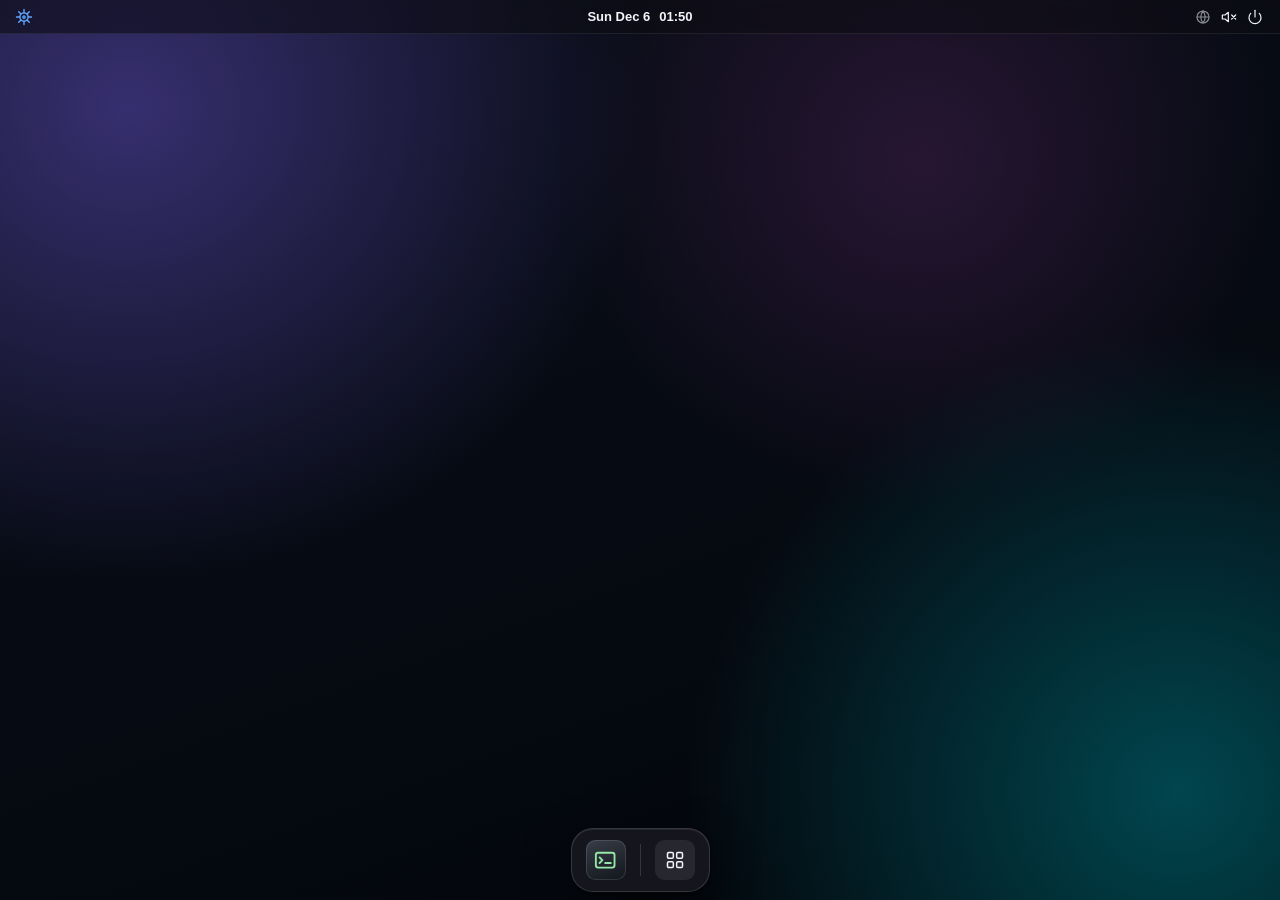
==== ui/index.html @ f8cddcb8 "Merge main into ui-redesign: keep the redesigned shell, fold in the Settings app The redesign's shel" ====
<!DOCTYPE html>
<html lang="en">
<head>
  <meta charset="utf-8">
  <title>Helm Desktop</title>
  <link rel="stylesheet" href="css/tokens.css">
  <link rel="stylesheet" href="css/base.css">
  <link rel="stylesheet" href="css/bar.css">
  <link rel="stylesheet" href="css/popovers.css">
  <link rel="stylesheet" href="css/launcher.css">
  <link rel="stylesheet" href="css/dock.css">
  <link rel="stylesheet" href="css/settings.css">
  <link rel="stylesheet" href="css/settings-views.css">
  <link rel="stylesheet" href="css/lock.css">
</head>
<body class="desktop-root">
  <!-- Desktop level (z-index < 1000): drawn under client windows. -->
  <div class="desktop-wallpaper" id="wallpaper"></div>

  <!-- Shell overlays (z-index >= 1000): drawn over client windows. The ids
       top-panel, launcher-modal and lock-screen are named by bro's DRM input
       routing; keep them. -->
  <header class="bar" id="top-panel">
    <div class="bar-left">
      <button class="bar-btn bar-logo" id="bar-launcher" title="Applications (Super)"><i data-icon="helm"></i></button>
      <div class="workspaces" id="workspaces"></div>
      <div class="bar-focused" id="bar-focused"></div>
    </div>
    <div class="bar-center">
      <button class="bar-btn bar-clock" id="bar-clock" title="Calendar and notifications">
        <span class="clock-date"></span>
        <span class="clock-time"></span>
        <i data-icon="bell-off" class="dnd-glyph hidden"></i>
        <span class="badge-dot hidden"></span>
      </button>
    </div>
    <div class="bar-right">
      <button class="bar-btn bar-media hidden" id="bar-media"></button>
      <div class="tray" id="tray"></div>
      <button class="bar-btn bar-status" id="bar-status" title="Quick settings"></button>
    </div>
  </header>

  <section class="popover qs hidden" id="quick-settings" data-shell-keyboard></section>
  <section class="popover cal-pop hidden" id="calendar-popover" data-shell-keyboard></section>

  <nav class="dock" id="dock"></nav>
  <div class="dock-edge hidden" id="dock-edge"></div>

  <div class="toast-stack" id="toast-stack"></div>
  <div class="osd hidden" id="osd"></div>

  <!-- data-shell-keyboard: while visible, keys go to the shell rather than
       the focused window. -->
  <div class="switcher hidden" id="switcher" data-shell-keyboard></div>

  <div class="settings-overlay hidden" id="settings-modal" data-shell-keyboard role="dialog" aria-label="Settings">
    <div class="settings-backdrop" id="settings-backdrop"></div>
    <div class="settings-window">
      <header class="settings-header">
        <div class="settings-header-left"><span class="settings-app-title">Settings</span></div>
        <div class="settings-header-search">
          <label class="settings-search-box">
            <span class="settings-search-icon"><i data-icon="search"></i></span>
            <input type="text" class="settings-search-field" id="settings-search-input"
                   placeholder="Search settings" autocomplete="off" spellcheck="false">
          </label>
        </div>
        <button class="settings-close-button" id="settings-close-btn" title="Close (Esc)"><i data-icon="x"></i></button>
      </header>
      <div class="settings-body">
        <nav class="settings-sidebar" id="settings-sidebar-list" aria-label="Settings categories"></nav>
        <main class="settings-content-viewport" id="settings-content-viewport"></main>
      </div>
    </div>
  </div>

  <div class="launcher-overlay hidden" id="launcher-modal" data-shell-keyboard></div>

  <div class="lock-screen hidden" id="lock-screen" data-shell-keyboard></div>

  <script type="module" src="js/shell.js"></script>
</body>
</html>
---- ui/css/tokens.css ----
/* =============================================================================
   HELM DESIGN TOKENS
   Neutral graphite surfaces, one accent, glass layers over the wallpaper.
   The accent hue is the one knob: --accent-h is rewritten from settings.
   ============================================================================= */

:root {
  --accent-h: 255;
  --accent-c: 0.15;

  /* Accent */
  --accent: oklch(0.72 var(--accent-c) var(--accent-h));
  --accent-strong: oklch(0.64 var(--accent-c) var(--accent-h));
  --accent-soft: oklch(0.72 var(--accent-c) var(--accent-h) / 0.18);
  --accent-softer: oklch(0.72 var(--accent-c) var(--accent-h) / 0.10);
  --on-accent: oklch(0.99 0.005 var(--accent-h));

  /* Surfaces: glass over the wallpaper, solid where legibility matters */
  --bg-desktop: oklch(0.16 0.01 265);
  --glass-bar: rgb(14 14 18 / 0.62);
  --glass-1: rgb(28 28 34 / 0.78);
  --glass-2: rgb(38 38 46 / 0.82);
  --surface-1: oklch(0.21 0.008 265);
  --surface-2: oklch(0.25 0.009 265);
  --surface-3: oklch(0.30 0.010 265);
  --fill-1: rgb(255 255 255 / 0.05);
  --fill-2: rgb(255 255 255 / 0.08);
  --fill-3: rgb(255 255 255 / 0.12);
  --fill-4: rgb(255 255 255 / 0.18);
  --scrim: rgb(6 6 10 / 0.45);

  /* Text */
  --text-1: oklch(0.97 0.004 265);
  --text-2: oklch(0.80 0.008 265);
  --text-3: oklch(0.64 0.010 265);
  --text-4: oklch(0.50 0.010 265);

  /* Lines */
  --hairline: rgb(255 255 255 / 0.08);
  --hairline-strong: rgb(255 255 255 / 0.14);
  --edge-light: inset 0 1px 0 rgb(255 255 255 / 0.07);

  /* Semantic */
  --ok: oklch(0.76 0.15 155);
  --warn: oklch(0.82 0.14 80);
  --danger: oklch(0.68 0.19 25);
  --danger-soft: oklch(0.68 0.19 25 / 0.18);

  /* Type */
  --font-ui: "Inter", "Adwaita Sans", "Cantarell", "Noto Sans", "Liberation Sans", sans-serif;
  --font-mono: "JetBrains Mono", "Adwaita Mono", "DejaVu Sans Mono", monospace;
  --fs-2xs: 10px;
  --fs-xs: 11px;
  --fs-sm: 12px;
  --fs-md: 13px;
  --fs-lg: 15px;
  --fs-xl: 18px;
  --fs-2xl: 24px;
  --fs-hero: 96px;

  /* Space */
  --s1: 4px;
  --s2: 8px;
  --s3: 12px;
  --s4: 16px;
  --s5: 20px;
  --s6: 24px;
  --s8: 32px;

  /* Radii */
  --r-xs: 6px;
  --r-sm: 8px;
  --r-md: 12px;
  --r-lg: 16px;
  --r-xl: 22px;
  --r-full: 999px;

  /* Elevation */
  --shadow-pop: 0 18px 50px rgb(0 0 0 / 0.45), 0 2px 8px rgb(0 0 0 / 0.30);
  --shadow-card: 0 8px 24px rgb(0 0 0 / 0.35);
  --shadow-modal: 0 30px 80px rgb(0 0 0 / 0.55), 0 4px 14px rgb(0 0 0 / 0.35);
  --blur-bar: blur(28px) saturate(1.5);
  --blur-pop: blur(36px) saturate(1.6);

  /* Motion */
  --ease-out: cubic-bezier(0.16, 1, 0.3, 1);
  --ease-spring: cubic-bezier(0.34, 1.4, 0.64, 1);
  --t-fast: 120ms;
  --t-med: 220ms;
  --t-slow: 360ms;

  /* Layout */
  --bar-h: 34px;
  --dock-h: 64px;
  --icon-sm: 16px;
  --icon-md: 18px;

  /* Stacking. The engine draws client windows between the desktop (<1000)
     and the shell overlays (>=1000), and gives pointer input to anything at
     z-index >= 1000. */
  --z-desktop: 1;
  --z-bar: 1000;
  --z-dock: 1010;
  --z-popover: 2000;
  --z-toast: 3000;
  --z-osd: 3500;
  --z-settings: 4200;
  --z-switcher: 4500;
  --z-launcher: 5000;
  --z-menu: 6000;
  --z-lock: 9000;
}
---- ui/css/base.css ----
/* =============================================================================
   BASE: reset, typography, and the components every surface shares.
   ============================================================================= */

*, *::before, *::after {
  box-sizing: border-box;
  margin: 0;
  padding: 0;
}

html, body {
  width: 100vw;
  height: 100vh;
  overflow: hidden;
}

body {
  background: var(--bg-desktop);
  font-family: var(--font-ui);
  font-size: var(--fs-md);
  color: var(--text-1);
  user-select: none;
  -webkit-user-select: none;
  cursor: default;
}

button {
  font: inherit;
  color: inherit;
  background: none;
  border: none;
  cursor: default;
}

input {
  font: inherit;
  color: inherit;
}

.hidden {
  display: none !important;
}

/* Icons ---------------------------------------------------------------- */

.icon {
  width: var(--icon-md);
  height: var(--icon-md);
  flex: none;
  fill: none;
  stroke: currentColor;
  stroke-width: 1.8;
  stroke-linecap: round;
  stroke-linejoin: round;
}

.icon.filled {
  fill: currentColor;
}

/* Buttons --------------------------------------------------------------- */

.icon-btn {
  display: inline-flex;
  align-items: center;
  justify-content: center;
  width: 32px;
  height: 32px;
  border-radius: var(--r-full);
  color: var(--text-2);
  transition: background var(--t-fast) var(--ease-out), color var(--t-fast) var(--ease-out);
}

.icon-btn:hover {
  background: var(--fill-2);
  color: var(--text-1);
}

.icon-btn:active {
  background: var(--fill-3);
}

.icon-btn.round-fill {
  background: var(--fill-2);
}

.icon-btn.round-fill:hover {
  background: var(--fill-3);
}

.btn {
  display: inline-flex;
  align-items: center;
  justify-content: center;
  gap: var(--s2);
  height: 30px;
  padding: 0 var(--s3);
  border-radius: var(--r-full);
  background: var(--fill-2);
  color: var(--text-1);
  font-size: var(--fs-sm);
  font-weight: 500;
  transition: background var(--t-fast) var(--ease-out);
}

.btn:hover {
  background: var(--fill-3);
}

.btn.primary {
  background: var(--accent);
  color: var(--on-accent);
}

.btn.primary:hover {
  background: var(--accent-strong);
}

.btn.danger {
  background: var(--danger);
  color: white;
}

.btn.ghost {
  background: transparent;
  color: var(--text-2);
}

.btn.ghost:hover {
  background: var(--fill-2);
  color: var(--text-1);
}

/* Slider: a div track the JS drives (see controls.js) ------------------ */

.slider-row {
  display: flex;
  align-items: center;
  gap: var(--s2);
}

.slider {
  position: relative;
  flex: 1;
  height: 24px;
  border-radius: var(--r-full);
  background: var(--fill-2);
  overflow: hidden;
}

.slider-fill {
  position: absolute;
  left: 0;
  top: 0;
  bottom: 0;
  width: 50%;
  min-width: 28px;
  border-radius: var(--r-full);
  background: var(--text-1);
}

.slider-icon {
  position: absolute;
  left: 6px;
  top: 5px;
  width: 18px;
  height: 18px;
  color: var(--surface-1);
  pointer-events: none;
}

.slider.muted .slider-fill {
  background: var(--text-3);
}

/* Toggle tiles (quick settings) ----------------------------------------- */

.tile {
  display: flex;
  align-items: center;
  gap: var(--s3);
  height: 56px;
  padding: 0 var(--s2) 0 var(--s3);
  border-radius: var(--r-lg);
  background: var(--fill-2);
  color: var(--text-1);
  text-align: left;
  transition: background var(--t-fast) var(--ease-out);
}

.tile:hover {
  background: var(--fill-3);
}

.tile .tile-glyph {
  display: flex;
  align-items: center;
  justify-content: center;
  width: 32px;
  height: 32px;
  border-radius: var(--r-full);
  background: var(--fill-3);
  flex: none;
}

.tile.on .tile-glyph {
  background: var(--accent);
  color: var(--on-accent);
}

.tile .tile-text {
  flex: 1;
  display: flex;
  flex-direction: column;
  gap: 1px;
  overflow: hidden;
}

.tile .tile-title {
  font-size: var(--fs-md);
  font-weight: 600;
  white-space: nowrap;
  overflow: hidden;
  text-overflow: ellipsis;
}

.tile .tile-sub {
  font-size: var(--fs-xs);
  color: var(--text-3);
  white-space: nowrap;
  overflow: hidden;
  text-overflow: ellipsis;
}

.tile .tile-more {
  color: var(--text-3);
  width: 26px;
  height: 26px;
  border-radius: var(--r-full);
  display: flex;
  align-items: center;
  justify-content: center;
}

.tile .tile-more:hover {
  background: var(--fill-3);
  color: var(--text-1);
}

.tile .tile-more .icon {
  width: 16px;
  height: 16px;
}

/* Popovers ---------------------------------------------------------------- */

.popover {
  position: fixed;
  top: calc(var(--bar-h) + 6px);
  z-index: var(--z-popover);
  background: var(--glass-1);
  backdrop-filter: var(--blur-pop);
  border: 1px solid var(--hairline-strong);
  border-radius: var(--r-xl);
  box-shadow: var(--shadow-pop), var(--edge-light);
  color: var(--text-1);
}

.popover.open {
  animation: pop-in var(--t-med) var(--ease-out);
}

.popover.leaving {
  opacity: 0;
  transform: translateY(-4px) scale(0.98);
  transition: opacity 120ms ease, transform 120ms ease;
}

@keyframes pop-in {
  from { opacity: 0; transform: translateY(-6px) scale(0.97); }
  to { opacity: 1; transform: translateY(0) scale(1); }
}

.section-label {
  font-size: var(--fs-xs);
  font-weight: 600;
  letter-spacing: 0.04em;
  text-transform: uppercase;
  color: var(--text-3);
}

/* Lists inside popovers --------------------------------------------------- */

.list-row {
  display: flex;
  align-items: center;
  gap: var(--s3);
  min-height: 38px;
  padding: 0 var(--s3);
  border-radius: var(--r-md);
  color: var(--text-1);
  font-size: var(--fs-md);
  text-align: left;
  width: 100%;
}

.list-row:hover {
  background: var(--fill-2);
}

.list-row .grow {
  flex: 1;
  overflow: hidden;
  white-space: nowrap;
  text-overflow: ellipsis;
}

.list-row .meta {
  font-size: var(--fs-xs);
  color: var(--text-3);
}

.list-row.selected .check {
  color: var(--accent);
}

/* Context menus ------------------------------------------------------------ */

.menu {
  position: fixed;
  z-index: var(--z-menu);
  min-width: 200px;
  padding: 5px;
  background: var(--glass-2);
  backdrop-filter: var(--blur-pop);
  border: 1px solid var(--hairline-strong);
  border-radius: var(--r-md);
  box-shadow: var(--shadow-pop), var(--edge-light);
  animation: pop-in var(--t-fast) var(--ease-out);
}

.menu-item {
  display: flex;
  align-items: center;
  gap: var(--s2);
  width: 100%;
  height: 30px;
  padding: 0 var(--s2);
  border-radius: var(--r-xs);
  font-size: var(--fs-md);
  color: var(--text-1);
  text-align: left;
}

.menu-item .icon {
  width: 16px;
  height: 16px;
  color: var(--text-2);
}

.menu-item:hover {
  background: var(--accent);
  color: var(--on-accent);
}

.menu-item:hover .icon {
  color: var(--on-accent);
}

.menu-item.danger {
  color: var(--danger);
}

.menu-sep {
  height: 1px;
  margin: 4px 6px;
  background: var(--hairline);
}

.menu-label {
  padding: 6px var(--s2) 4px;
  font-size: var(--fs-xs);
  color: var(--text-3);
}

/* App icons ---------------------------------------------------------------- */

.app-icon-img {
  display: inline-flex;
  flex: none;
  overflow: hidden;
}

.app-icon-img img {
  width: 100%;
  height: 100%;
}

.app-icon-shell {
  display: inline-flex;
  align-items: center;
  justify-content: center;
  flex: none;
  border-radius: 24%;
  background: linear-gradient(160deg, oklch(0.36 0.02 265), oklch(0.20 0.015 265));
  box-shadow: inset 0 0 0 1px rgb(255 255 255 / 0.12);
  color: oklch(0.86 0.12 150);
}

.app-icon-shell .icon {
  width: 56%;
  height: 56%;
  stroke-width: 2;
}

.app-icon-fallback {
  display: flex;
  align-items: center;
  justify-content: center;
  border-radius: 24%;
  background: linear-gradient(160deg,
    oklch(0.66 0.13 var(--fallback-h, 260)),
    oklch(0.48 0.13 var(--fallback-h, 260)));
  color: white;
  font-weight: 700;
}

kbd {
  display: inline-flex;
  align-items: center;
  justify-content: center;
  min-width: 20px;
  height: 20px;
  padding: 0 5px;
  border-radius: 5px;
  background: var(--fill-2);
  border: 1px solid var(--hairline);
  font-family: var(--font-ui);
  font-size: var(--fs-2xs);
  font-weight: 600;
  color: var(--text-3);
}

.badge-dot {
  width: 6px;
  height: 6px;
  border-radius: var(--r-full);
  background: var(--accent);
}
---- ui/css/bar.css ----
/* =============================================================================
   TOP BAR
   ============================================================================= */

.desktop-wallpaper {
  position: fixed;
  inset: 0;
  z-index: 0;
  background-color: var(--bg-desktop);
  background-size: cover;
  background-position: center;
}

.bar {
  position: fixed;
  top: 0;
  left: 0;
  right: 0;
  height: var(--bar-h);
  z-index: var(--z-bar);
  display: grid;
  grid-template-columns: 1fr auto 1fr;
  align-items: center;
  padding: 0 6px;
  background: var(--glass-bar);
  backdrop-filter: var(--blur-bar);
  border-bottom: 1px solid var(--hairline);
  font-size: var(--fs-md);
  font-weight: 500;
}

.bar-left, .bar-center, .bar-right {
  display: flex;
  align-items: center;
  gap: 2px;
  min-width: 0;
}

.bar-center {
  justify-content: center;
}

.bar-right {
  justify-content: flex-end;
}

.bar-btn {
  display: inline-flex;
  align-items: center;
  gap: 7px;
  height: 26px;
  padding: 0 10px;
  border-radius: var(--r-full);
  color: var(--text-1);
  white-space: nowrap;
  transition: background var(--t-fast) var(--ease-out);
}

.bar-btn:hover {
  background: var(--fill-2);
}

.bar-btn.active {
  background: var(--fill-3);
}

.bar-btn .icon {
  width: var(--icon-sm);
  height: var(--icon-sm);
}

.bar-logo {
  padding: 0 9px;
}

.bar-logo .icon {
  width: 18px;
  height: 18px;
  color: var(--accent);
}

/* Workspaces: dots, the active one stretched into a pill */

.workspaces {
  display: flex;
  align-items: center;
  gap: 5px;
  height: 26px;
  padding: 0 9px;
  border-radius: var(--r-full);
}

.workspaces:hover {
  background: var(--fill-1);
}

.ws-dot {
  width: 7px;
  height: 7px;
  border-radius: var(--r-full);
  background: var(--fill-4);
  transition: width var(--t-med) var(--ease-out), background var(--t-med) var(--ease-out);
}

.ws-dot.occupied {
  background: var(--text-3);
}

.ws-dot.active {
  width: 22px;
  background: var(--text-1);
}

.ws-dot:hover:not(.active) {
  background: var(--text-2);
}

.bar-focused {
  display: flex;
  align-items: center;
  gap: 7px;
  margin-left: 6px;
  max-width: 420px;
  overflow: hidden;
  color: var(--text-1);
  font-weight: 600;
}

.bar-focused .app-icon {
  width: 16px;
  height: 16px;
  font-size: 9px;
  border-radius: 4px;
}

.bar-focused .focused-title {
  overflow: hidden;
  white-space: nowrap;
  text-overflow: ellipsis;
}

/* Clock */

.bar-clock {
  gap: 9px;
  font-variant-numeric: tabular-nums;
  font-weight: 600;
}

.bar-clock .clock-date {
  color: var(--text-1);
}

.bar-clock .badge-dot {
  margin-left: -2px;
}

.bar-clock .dnd-glyph {
  width: 14px;
  height: 14px;
  color: var(--text-3);
}

/* Tray */

.tray {
  display: flex;
  align-items: center;
  gap: 2px;
  margin-right: 4px;
}

.tray-item {
  display: flex;
  align-items: center;
  justify-content: center;
  width: 28px;
  height: 26px;
  border-radius: var(--r-full);
  color: var(--text-2);
}

.tray-item:hover {
  background: var(--fill-2);
}

.tray-item img {
  width: 16px;
  height: 16px;
}

.tray-item .icon {
  width: 16px;
  height: 16px;
}

/* Media chip */

.bar-media {
  gap: 7px;
  max-width: 260px;
  color: var(--text-2);
  font-weight: 500;
}

.bar-media .media-chip-title {
  overflow: hidden;
  white-space: nowrap;
  text-overflow: ellipsis;
}

.bar-media .icon {
  color: var(--accent);
}

/* Status pill */

.bar-status {
  gap: 10px;
  padding: 0 11px;
}

.bar-status .status-glyph.dim {
  color: var(--text-3);
}

.bar-status .battery-text {
  font-size: var(--fs-sm);
  font-variant-numeric: tabular-nums;
  margin-left: -5px;
}
---- ui/css/popovers.css ----
/* =============================================================================
   QUICK SETTINGS, CALENDAR + NOTIFICATION CENTER, TOASTS, OSD
   ============================================================================= */

/* Quick settings ------------------------------------------------------------ */

.qs {
  width: 380px;
  padding: 14px;
  display: flex;
  flex-direction: column;
  gap: 12px;
}

.qs-head {
  display: flex;
  align-items: center;
  gap: 10px;
}

.qs-avatar {
  width: 34px;
  height: 34px;
  border-radius: var(--r-full);
  display: flex;
  align-items: center;
  justify-content: center;
  background: linear-gradient(150deg, var(--accent), oklch(0.55 0.16 calc(var(--accent-h) + 40)));
  color: var(--on-accent);
  font-size: var(--fs-sm);
  font-weight: 700;
}

.qs-user {
  flex: 1;
  display: flex;
  flex-direction: column;
  gap: 1px;
  overflow: hidden;
}

.qs-user-name {
  font-weight: 600;
}

.qs-user-sub {
  font-size: var(--fs-xs);
  color: var(--text-3);
}

.qs-head-actions {
  display: flex;
  gap: 6px;
}

.qs-sliders {
  display: flex;
  flex-direction: column;
  gap: 8px;
}

.qs-grid {
  display: grid;
  grid-template-columns: 1fr 1fr;
  gap: 8px;
}

.qs-sub {
  display: flex;
  flex-direction: column;
  gap: 2px;
  padding: 6px;
  border-radius: var(--r-lg);
  background: var(--fill-1);
}

.qs-sub-head {
  display: flex;
  align-items: center;
  gap: 8px;
  padding: 4px 6px 6px;
}

.qs-sub-head .qs-sub-title {
  flex: 1;
  font-weight: 600;
}

.qs-sub-empty {
  padding: 10px 12px;
  font-size: var(--fs-sm);
  color: var(--text-3);
}

.qs-power-row {
  display: grid;
  grid-template-columns: repeat(4, 1fr);
  gap: 6px;
}

.qs-power-btn {
  display: flex;
  flex-direction: column;
  align-items: center;
  gap: 5px;
  padding: 9px 0 7px;
  border-radius: var(--r-md);
  background: var(--fill-1);
  font-size: var(--fs-xs);
  color: var(--text-2);
}

.qs-power-btn:hover {
  background: var(--fill-3);
  color: var(--text-1);
}

.qs-power-btn.confirm {
  background: var(--danger);
  color: white;
}

.qs-power-btn:disabled {
  opacity: 0.35;
}

.qs-battery {
  display: flex;
  align-items: center;
  gap: 8px;
  padding: 0 4px;
  font-size: var(--fs-sm);
  color: var(--text-2);
}

/* Media card (quick settings + calendar) */

.media-card {
  display: flex;
  align-items: center;
  gap: 12px;
  padding: 10px;
  border-radius: var(--r-lg);
  background: var(--fill-2);
}

.media-art {
  width: 48px;
  height: 48px;
  border-radius: var(--r-sm);
  background: var(--fill-3);
  display: flex;
  align-items: center;
  justify-content: center;
  color: var(--text-3);
  flex: none;
  overflow: hidden;
}

.media-art img {
  width: 48px;
  height: 48px;
}

.media-meta {
  flex: 1;
  overflow: hidden;
  display: flex;
  flex-direction: column;
  gap: 2px;
}

.media-title {
  font-weight: 600;
  white-space: nowrap;
  overflow: hidden;
  text-overflow: ellipsis;
}

.media-artist {
  font-size: var(--fs-sm);
  color: var(--text-3);
  white-space: nowrap;
  overflow: hidden;
  text-overflow: ellipsis;
}

.media-controls {
  display: flex;
  align-items: center;
  gap: 2px;
}

.media-controls .icon-btn .icon {
  width: 16px;
  height: 16px;
}

.media-controls .icon-btn.play .icon {
  fill: currentColor;
}

/* Calendar + notifications -------------------------------------------------- */

.cal-pop {
  width: 720px;
  display: grid;
  grid-template-columns: 1fr 300px;
  min-height: 380px;
  max-height: 640px;
}

.nc {
  display: flex;
  flex-direction: column;
  padding: 14px 10px 10px 14px;
  border-right: 1px solid var(--hairline);
  min-height: 0;
}

.nc-head {
  display: flex;
  align-items: center;
  gap: 8px;
  padding: 0 4px 10px;
}

.nc-head .nc-title {
  flex: 1;
  font-size: var(--fs-lg);
  font-weight: 600;
}

.nc-list {
  flex: 1;
  display: flex;
  flex-direction: column;
  gap: 8px;
  overflow-y: auto;
  padding-right: 4px;
}

.nc-empty {
  flex: 1;
  display: flex;
  flex-direction: column;
  align-items: center;
  justify-content: center;
  gap: 10px;
  color: var(--text-4);
  font-size: var(--fs-md);
}

.nc-empty .icon {
  width: 36px;
  height: 36px;
  stroke-width: 1.4;
}

.nc-foot {
  display: flex;
  align-items: center;
  justify-content: space-between;
  padding: 10px 4px 0;
}

.dnd-switch {
  display: flex;
  align-items: center;
  gap: 8px;
  font-size: var(--fs-sm);
  color: var(--text-2);
}

.switch {
  position: relative;
  width: 34px;
  height: 20px;
  border-radius: var(--r-full);
  background: var(--fill-3);
  transition: background var(--t-fast) var(--ease-out);
}

.switch::after {
  content: "";
  position: absolute;
  top: 2px;
  left: 2px;
  width: 16px;
  height: 16px;
  border-radius: var(--r-full);
  background: white;
  box-shadow: 0 1px 3px rgb(0 0 0 / 0.4);
  transition: transform var(--t-med) var(--ease-out);
}

.switch.on {
  background: var(--accent);
}

.switch.on::after {
  transform: translateX(14px);
}

.cal {
  padding: 18px 16px 14px;
  display: flex;
  flex-direction: column;
  gap: 12px;
}

.cal-today-dow {
  font-size: var(--fs-md);
  color: var(--accent);
  font-weight: 600;
}

.cal-today-date {
  font-size: var(--fs-2xl);
  font-weight: 600;
  letter-spacing: -0.02em;
}

.cal-nav {
  display: flex;
  align-items: center;
  gap: 4px;
}

.cal-nav .cal-month {
  flex: 1;
  font-weight: 600;
  padding-left: 4px;
}

.cal-nav .icon-btn {
  width: 28px;
  height: 28px;
}

.cal-nav .icon-btn .icon {
  width: 16px;
  height: 16px;
}

.cal-grid {
  display: grid;
  grid-template-columns: repeat(7, 1fr);
  gap: 2px;
  text-align: center;
}

.cal-dow {
  font-size: var(--fs-2xs);
  font-weight: 600;
  color: var(--text-4);
  padding: 4px 0;
}

.cal-day {
  height: 34px;
  display: flex;
  align-items: center;
  justify-content: center;
  border-radius: var(--r-full);
  font-size: var(--fs-sm);
  font-variant-numeric: tabular-nums;
  color: var(--text-2);
}

.cal-day.other {
  color: var(--text-4);
}

.cal-day.weekend:not(.other) {
  color: var(--text-3);
}

.cal-day:hover {
  background: var(--fill-2);
}

.cal-day.today {
  background: var(--accent);
  color: var(--on-accent);
  font-weight: 700;
}

/* Notification cards (center + toasts share the card) ----------------------- */

.notif {
  position: relative;
  display: flex;
  gap: 12px;
  padding: 12px;
  border-radius: var(--r-lg);
  background: var(--fill-2);
}

.notif-icon {
  width: 32px;
  height: 32px;
  flex: none;
  border-radius: var(--r-sm);
  display: flex;
  align-items: center;
  justify-content: center;
  background: var(--fill-3);
  color: var(--text-2);
  font-size: var(--fs-md);
}

.notif-icon .icon {
  width: 18px;
  height: 18px;
}

.notif-icon img {
  width: 32px;
  height: 32px;
}

.notif-main {
  flex: 1;
  min-width: 0;
  display: flex;
  flex-direction: column;
  gap: 2px;
}

.notif-top {
  display: flex;
  align-items: baseline;
  gap: 6px;
  font-size: var(--fs-xs);
  color: var(--text-3);
}

.notif-app {
  flex: 1;
  overflow: hidden;
  white-space: nowrap;
  text-overflow: ellipsis;
}

.notif-summary {
  font-weight: 600;
  font-size: var(--fs-md);
  overflow: hidden;
  white-space: nowrap;
  text-overflow: ellipsis;
}

.notif-body {
  font-size: var(--fs-sm);
  color: var(--text-2);
  line-height: 1.4;
  max-height: 51px;
  overflow: hidden;
}

.notif-actions {
  display: flex;
  gap: 6px;
  margin-top: 8px;
}

.notif-actions .btn {
  flex: 1;
  height: 28px;
}

.notif-close {
  position: absolute;
  top: 8px;
  right: 8px;
  width: 22px;
  height: 22px;
  border-radius: var(--r-full);
  display: flex;
  align-items: center;
  justify-content: center;
  color: var(--text-3);
  background: var(--fill-2);
  opacity: 0;
  transition: opacity var(--t-fast) var(--ease-out);
}

.notif-close .icon {
  width: 13px;
  height: 13px;
  stroke-width: 2.2;
}

.notif:hover .notif-close {
  opacity: 1;
}

.notif-close:hover {
  background: var(--fill-4);
  color: var(--text-1);
}

.notif.critical {
  box-shadow: inset 3px 0 0 var(--danger);
}

/* Toasts */

.toast-stack {
  position: fixed;
  top: calc(var(--bar-h) + 10px);
  right: 10px;
  width: 360px;
  z-index: var(--z-toast);
  display: flex;
  flex-direction: column;
  gap: 8px;
  pointer-events: none;
}

.toast-stack.suppressed {
  display: none;
}

.toast-stack .notif {
  pointer-events: auto;
  background: var(--glass-2);
  backdrop-filter: var(--blur-pop);
  border: 1px solid var(--hairline-strong);
  box-shadow: var(--shadow-card), var(--edge-light);
  animation: toast-in var(--t-slow) var(--ease-out);
}

.toast-stack .notif.leaving {
  opacity: 0;
  transform: translateX(24px);
  transition: opacity 180ms ease, transform 180ms ease;
}

@keyframes toast-in {
  from { opacity: 0; transform: translateX(32px); }
  to { opacity: 1; transform: translateX(0); }
}

/* OSD (volume / brightness changes) ---------------------------------------- */

.osd {
  position: fixed;
  left: 50%;
  bottom: 120px;
  width: 260px;
  margin-left: -130px;
  z-index: var(--z-osd);
  display: flex;
  align-items: center;
  gap: 12px;
  padding: 12px 16px;
  border-radius: var(--r-full);
  background: var(--glass-2);
  backdrop-filter: var(--blur-pop);
  border: 1px solid var(--hairline-strong);
  box-shadow: var(--shadow-pop);
  pointer-events: none;
  animation: pop-in var(--t-med) var(--ease-out);
}

.osd.leaving {
  opacity: 0;
  transition: opacity 200ms ease;
}

.osd-bar {
  flex: 1;
  height: 6px;
  border-radius: var(--r-full);
  background: var(--fill-3);
  overflow: hidden;
}

.osd-fill {
  height: 6px;
  border-radius: var(--r-full);
  background: var(--text-1);
}

.osd-value {
  width: 30px;
  text-align: right;
  font-size: var(--fs-sm);
  font-variant-numeric: tabular-nums;
  color: var(--text-2);
}

.qs-input {
  flex: 1;
  height: 32px;
  padding: 0 12px;
  border-radius: var(--r-full);
  border: 1px solid var(--hairline-strong);
  background: rgb(0 0 0 / 0.25);
  outline: none;
  font-size: var(--fs-md);
}

.qs-input:focus {
  border-color: var(--accent);
}

.qs-wifi-pass {
  padding: 6px 6px 2px;
}
---- ui/css/launcher.css ----
/* =============================================================================
   LAUNCHER
   ============================================================================= */

.launcher-overlay {
  position: fixed;
  inset: 0;
  z-index: var(--z-launcher);
  display: flex;
  justify-content: center;
  align-items: flex-start;
  padding-top: 13vh;
}

.launcher-scrim {
  position: absolute;
  inset: 0;
  background: var(--scrim);
  animation: fade-in var(--t-med) var(--ease-out);
}

@keyframes fade-in {
  from { opacity: 0; }
  to { opacity: 1; }
}

.launcher-window {
  position: relative;
  width: 720px;
  max-height: 72vh;
  display: flex;
  flex-direction: column;
  background: var(--glass-1);
  backdrop-filter: var(--blur-pop);
  border: 1px solid var(--hairline-strong);
  border-radius: var(--r-xl);
  box-shadow: var(--shadow-modal), var(--edge-light);
  overflow: hidden;
  animation: launcher-in var(--t-med) var(--ease-out);
}

@keyframes launcher-in {
  from { opacity: 0; transform: translateY(-10px) scale(0.98); }
  to { opacity: 1; transform: translateY(0) scale(1); }
}

.launcher-overlay.leaving .launcher-window {
  opacity: 0;
  transform: scale(0.98);
  transition: opacity 120ms ease, transform 120ms ease;
}

.launcher-overlay.leaving .launcher-scrim {
  opacity: 0;
  transition: opacity 120ms ease;
}

.launcher-search {
  display: flex;
  align-items: center;
  gap: 12px;
  height: 60px;
  padding: 0 20px;
  border-bottom: 1px solid var(--hairline);
}

.launcher-search-icon {
  width: 20px;
  height: 20px;
  color: var(--text-3);
}

.launcher-input {
  flex: 1;
  height: 40px;
  border: none;
  outline: none;
  background: transparent;
  font-size: var(--fs-xl);
  font-weight: 400;
  color: var(--text-1);
}

.launcher-input::placeholder {
  color: var(--text-4);
}

.launcher-body {
  flex: 1;
  overflow-y: auto;
  padding: 6px 12px 14px;
  min-height: 160px;
}

.launcher-section {
  padding: 12px 8px 6px;
  font-size: var(--fs-xs);
  font-weight: 600;
  color: var(--text-3);
}

/* Grid */

.app-grid {
  display: grid;
  grid-template-columns: repeat(6, minmax(0, 1fr));
  gap: 4px;
}

.app-tile {
  display: flex;
  flex-direction: column;
  align-items: center;
  gap: 8px;
  padding: 14px 4px 10px;
  border-radius: var(--r-lg);
  color: var(--text-1);
  min-width: 0;
}

.app-tile.selected {
  background: var(--fill-3);
}

.app-tile-icon {
  width: 52px;
  height: 52px;
  font-size: 22px;
}

.app-tile-name {
  width: 100%;
  font-size: var(--fs-sm);
  text-align: center;
  white-space: nowrap;
  overflow: hidden;
  text-overflow: ellipsis;
}

/* List */

.launcher-row {
  display: flex;
  align-items: center;
  gap: 12px;
  width: 100%;
  height: 52px;
  padding: 0 12px;
  border-radius: var(--r-md);
  color: var(--text-1);
  text-align: left;
}

.launcher-row.selected {
  background: var(--accent);
  color: var(--on-accent);
}

.row-app-icon {
  width: 32px;
  height: 32px;
  font-size: 14px;
  flex: none;
}

.row-glyph {
  width: 32px;
  height: 32px;
  flex: none;
  border-radius: var(--r-sm);
  display: flex;
  align-items: center;
  justify-content: center;
  background: var(--fill-2);
}

.launcher-row > .icon {
  width: 32px;
  height: 32px;
  padding: 6px;
  border-radius: var(--r-sm);
  background: var(--fill-2);
}

.launcher-row.selected .row-glyph,
.launcher-row.selected > .icon {
  background: rgb(255 255 255 / 0.2);
}

.row-text {
  flex: 1;
  min-width: 0;
  display: flex;
  flex-direction: column;
  gap: 1px;
}

.row-title {
  font-size: var(--fs-lg);
  font-weight: 500;
  white-space: nowrap;
  overflow: hidden;
  text-overflow: ellipsis;
}

.row-desc {
  font-size: var(--fs-sm);
  color: var(--text-3);
  white-space: nowrap;
  overflow: hidden;
  text-overflow: ellipsis;
}

.launcher-row.selected .row-desc {
  color: rgb(255 255 255 / 0.78);
}

.row-badge {
  font-size: var(--fs-xs);
  font-weight: 500;
  color: var(--text-3);
  opacity: 0;
}

.launcher-row.selected .row-badge {
  opacity: 1;
  color: rgb(255 255 255 / 0.85);
}

.launcher-empty {
  display: flex;
  flex-direction: column;
  align-items: center;
  gap: 10px;
  padding: 40px 0;
  color: var(--text-4);
}

.launcher-empty .icon {
  width: 32px;
  height: 32px;
  stroke-width: 1.4;
}
---- ui/css/dock.css ----
/* =============================================================================
   DOCK + WINDOW SWITCHER
   ============================================================================= */

.dock {
  position: fixed;
  left: 0;
  right: 0;
  bottom: 8px;
  z-index: var(--z-dock);
  display: flex;
  justify-content: center;
  pointer-events: none;
  transition: transform var(--t-slow) var(--ease-out), opacity var(--t-slow) var(--ease-out);
}

.dock.tucked {
  transform: translateY(calc(100% + 16px));
  opacity: 0;
}

.dock-inner {
  pointer-events: auto;
  display: flex;
  align-items: center;
  gap: 4px;
  height: var(--dock-h);
  padding: 0 8px;
  border-radius: var(--r-xl);
  background: var(--glass-1);
  backdrop-filter: var(--blur-pop);
  border: 1px solid var(--hairline-strong);
  box-shadow: var(--shadow-pop), var(--edge-light);
}

.dock.tucked .dock-inner {
  pointer-events: none;
}

.dock-item {
  position: relative;
  width: 52px;
  height: 52px;
  display: flex;
  align-items: center;
  justify-content: center;
  border-radius: var(--r-md);
  transition: background var(--t-fast) var(--ease-out), transform var(--t-med) var(--ease-spring);
}

.dock-item:hover {
  background: var(--fill-2);
  transform: translateY(-2px);
}

.dock-item:active {
  transform: translateY(0) scale(0.94);
}

.dock-icon {
  width: 40px;
  height: 40px;
  font-size: 17px;
}

.dock-item.launching .dock-icon {
  animation: dock-bounce 900ms var(--ease-out) infinite;
}

@keyframes dock-bounce {
  0%, 100% { transform: translateY(0); }
  40% { transform: translateY(-7px); }
  70% { transform: translateY(0); }
}

.dock-dots {
  position: absolute;
  bottom: 1px;
  left: 0;
  right: 0;
  display: flex;
  justify-content: center;
  gap: 3px;
}

.dock-dot {
  width: 4px;
  height: 4px;
  border-radius: var(--r-full);
  background: var(--text-3);
}

.dock-item.focused .dock-dot {
  background: var(--text-1);
}

.dock-item.focused .dock-dots .dock-dot:first-child {
  width: 12px;
}

.dock-sep {
  width: 1px;
  height: 32px;
  margin: 0 4px;
  background: var(--hairline-strong);
}

.dock-apps-glyph {
  width: 40px;
  height: 40px;
  border-radius: 24%;
  display: flex;
  align-items: center;
  justify-content: center;
  background: var(--fill-2);
  color: var(--text-1);
}

.dock-apps-glyph .icon {
  width: 20px;
  height: 20px;
}

.dock-tip {
  position: fixed;
  z-index: var(--z-menu);
  padding: 5px 10px;
  border-radius: var(--r-sm);
  background: var(--glass-2);
  backdrop-filter: var(--blur-pop);
  border: 1px solid var(--hairline-strong);
  box-shadow: var(--shadow-card);
  font-size: var(--fs-sm);
  font-weight: 500;
  white-space: nowrap;
  pointer-events: none;
}

/* A thin strip along the bottom edge that brings a tucked dock back. */
.dock-edge {
  position: fixed;
  left: 25%;
  right: 25%;
  bottom: 0;
  height: 3px;
  z-index: var(--z-dock);
}

/* Window switcher ------------------------------------------------------------ */

.switcher {
  position: fixed;
  inset: 0;
  z-index: var(--z-switcher);
  display: flex;
  align-items: center;
  justify-content: center;
  pointer-events: none;
}

.switcher-panel {
  pointer-events: auto;
  display: flex;
  gap: 8px;
  padding: 14px;
  max-width: 90vw;
  border-radius: var(--r-xl);
  background: var(--glass-1);
  backdrop-filter: var(--blur-pop);
  border: 1px solid var(--hairline-strong);
  box-shadow: var(--shadow-modal), var(--edge-light);
  animation: pop-in var(--t-fast) var(--ease-out);
}

.switcher-card {
  width: 128px;
  display: flex;
  flex-direction: column;
  align-items: center;
  gap: 10px;
  padding: 16px 8px 12px;
  border-radius: var(--r-lg);
  border: 2px solid transparent;
}

.switcher-card.selected {
  background: var(--fill-2);
  border-color: var(--accent);
}

.switcher-icon {
  width: 64px;
  height: 64px;
  font-size: 26px;
}

.switcher-title {
  width: 100%;
  font-size: var(--fs-sm);
  text-align: center;
  white-space: nowrap;
  overflow: hidden;
  text-overflow: ellipsis;
  color: var(--text-2);
}

.switcher-card.selected .switcher-title {
  color: var(--text-1);
  font-weight: 600;
}
---- ui/css/settings.css ----
/* =============================================================================
   SETTINGS
   A shell overlay window on the desktop's tokens. The view code was written
   against an older token set; those names are mapped onto the current ones
   here, scoped to the settings window.
   ============================================================================= */

.settings-overlay {
  /* Older token names used by the settings views */
  --color-accent: var(--accent);
  --color-accent-hover: oklch(0.78 var(--accent-c) var(--accent-h));
  --color-accent-active: var(--accent-strong);
  --color-accent-subtle: var(--accent-soft);
  --color-accent-text: var(--on-accent);
  --color-success: var(--ok);
  --color-success-subtle: oklch(0.76 0.15 155 / 0.16);
  --color-warning: var(--warn);
  --color-warning-subtle: oklch(0.82 0.14 80 / 0.16);
  --color-danger: var(--danger);
  --color-danger-subtle: var(--danger-soft);
  --color-text-primary: var(--text-1);
  --color-text-secondary: var(--text-2);
  --color-text-muted: var(--text-3);
  --color-text-dim: var(--text-4);
  --color-bg-surface-solid: var(--fill-1);
  --color-bg-elevated-solid: var(--surface-2);
  --color-bg-input: var(--fill-2);
  --color-bg-hover: var(--fill-2);
  --color-border-subtle: var(--hairline);
  --color-border-medium: var(--hairline-strong);
  --space-1: 4px;
  --space-2: 8px;
  --space-3: 12px;
  --space-4: 20px;
  --radius-xs: var(--r-xs);
  --radius-md: var(--r-md);
  --radius-lg: var(--r-lg);
  --text-xs: var(--fs-sm);
  --text-sm: var(--fs-md);
  --text-md: var(--fs-xl);
  --transition-fast: 120ms ease-out;
  --shadow-sm: none;
  --shadow-modal: var(--shadow-pop);

  position: fixed;
  inset: 0;
  z-index: var(--z-settings);
  display: flex;
  align-items: center;
  justify-content: center;
  font-family: var(--font-ui);
  color: var(--text-1);
  animation: settings-in 160ms ease-out;
}

@keyframes settings-in {
  from { opacity: 0; transform: scale(0.98); }
  to { opacity: 1; transform: scale(1); }
}

.settings-overlay.hidden {
  display: none !important;
}

.settings-backdrop {
  position: absolute;
  inset: 0;
  background: var(--scrim);
}

.settings-window {
  position: relative;
  width: 980px;
  max-width: calc(100vw - 48px);
  height: 680px;
  max-height: calc(100vh - 96px);
  background: var(--glass-1);
  backdrop-filter: blur(40px) saturate(1.4);
  border: 1px solid var(--hairline-strong);
  border-radius: var(--r-xl);
  box-shadow: var(--shadow-pop), var(--edge-light);
  display: flex;
  flex-direction: column;
  overflow: hidden;
}

.settings-header {
  height: 56px;
  display: flex;
  align-items: center;
  gap: var(--s4);
  padding: 0 var(--s3) 0 var(--s5);
  border-bottom: 1px solid var(--hairline);
  flex-shrink: 0;
  user-select: none;
}

.settings-header-left {
  width: 196px;
  flex-shrink: 0;
  display: flex;
  align-items: center;
}

.settings-app-title {
  font-size: var(--fs-lg);
  font-weight: 600;
  letter-spacing: -0.01em;
}

.settings-header-search {
  flex: 1;
  display: flex;
}

.settings-search-box {
  display: flex;
  align-items: center;
  gap: var(--s2);
  width: 320px;
  height: 32px;
  padding: 0 var(--s3);
  background: var(--fill-1);
  border: 1px solid var(--hairline);
  border-radius: var(--r-full);
  color: var(--text-3);
}

.settings-search-box:focus-within {
  border-color: var(--accent);
  background: var(--fill-2);
}

.settings-search-icon {
  display: flex;
  align-items: center;
}

.settings-search-field {
  flex: 1;
  min-width: 0;
  background: transparent;
  border: none;
  outline: none;
  color: var(--text-1);
  font-family: inherit;
  font-size: var(--fs-md);
}

.settings-close-button {
  width: 32px;
  height: 32px;
  display: flex;
  align-items: center;
  justify-content: center;
  border: none;
  border-radius: var(--r-full);
  background: transparent;
  color: var(--text-2);
  cursor: pointer;
}

.settings-close-button:hover {
  background: var(--fill-2);
  color: var(--text-1);
}

.settings-body {
  flex: 1;
  display: flex;
  overflow: hidden;
}

/* Native OS Sidebar */
.settings-sidebar {
  width: 220px;
  flex-shrink: 0;
  background: rgb(0 0 0 / 0.12);
  border-right: 1px solid var(--hairline);
  padding: var(--s3) var(--s2);
  display: flex;
  flex-direction: column;
  gap: 2px;
  overflow-y: auto;
}

.settings-nav-item {
  display: flex;
  align-items: center;
  gap: 10px;
  height: 34px;
  padding: 0 10px;
  border-radius: var(--r-sm);
  border: 1px solid transparent;
  background: transparent;
  color: var(--text-2);
  font-size: var(--fs-md);
  font-weight: 500;
  cursor: pointer;
  text-align: left;
  transition: all var(--transition-fast);
  user-select: none;
}

.settings-nav-item:hover {
  background: var(--color-bg-hover);
  color: var(--color-text-primary);
}

.settings-nav-item.active {
  background: var(--accent-soft);
  color: var(--text-1);
  font-weight: 600;
}

.settings-nav-item .nav-icon {
  width: 16px;
  height: 16px;
  display: flex;
  align-items: center;
  justify-content: center;
  color: var(--color-accent);
}

.settings-nav-item .nav-label {
  flex: 1;
  white-space: nowrap;
  overflow: hidden;
  text-overflow: ellipsis;
}

/* Content Viewport */
.settings-content-viewport {
  flex: 1;
  overflow-y: auto;
  padding: var(--s5) var(--s6) var(--s6);
  background: transparent;
}

.settings-view {
  display: flex;
  flex-direction: column;
  gap: var(--space-3);
}

.settings-view-header {
  display: flex;
  align-items: center;
  justify-content: space-between;
  margin-bottom: var(--space-1);
  padding-bottom: var(--space-1);
  border-bottom: 1px solid var(--color-border-subtle);
}

.view-header-titles .view-title {
  font-size: var(--text-md);
  font-weight: 600;
  color: var(--color-text-primary);
  letter-spacing: -0.01em;
  margin: 0;
}

.view-header-titles .view-subtitle {
  font-size: var(--fs-sm);
  color: var(--color-text-muted);
  margin-top: 1px;
}

/* =============================================================================
   NATIVE GROUPED INSET ROWS & CARDS
   ============================================================================= */

.settings-group {
  display: flex;
  flex-direction: column;
  margin-bottom: var(--space-3);
}

.settings-group-header {
  font-size: var(--fs-xs);
  font-weight: 600;
  text-transform: uppercase;
  letter-spacing: 0.05em;
  color: var(--color-text-muted);
  padding: 0 var(--space-1) var(--space-1) var(--space-1);
}

.settings-group-box, .settings-card {
  background: var(--color-bg-surface-solid);
  border: 1px solid var(--color-border-subtle);
  border-radius: var(--radius-md);
  overflow: hidden;
}

.settings-card {
  padding: var(--space-3);
  display: flex;
  flex-direction: column;
  gap: var(--space-2);
  margin-bottom: var(--space-3);
}

.settings-card-header {
  display: flex;
  align-items: center;
  gap: var(--space-2);
  padding-bottom: var(--space-1);
  border-bottom: 1px solid var(--color-border-subtle);
}

.card-header-icon {
  width: 18px;
  height: 18px;
  display: flex;
  align-items: center;
  justify-content: center;
  color: var(--color-accent);
}

.card-header-text {
  flex: 1;
}

.card-title {
  font-size: var(--text-xs);
  font-weight: 600;
  color: var(--color-text-primary);
  margin: 0;
}

.card-description {
  font-size: var(--fs-xs);
  color: var(--color-text-muted);
  margin-top: 1px;
}

/* Grouped Setting Row */
.settings-row {
  display: flex;
  align-items: center;
  justify-content: space-between;
  padding: 6px 10px;
  min-height: 32px;
  border-bottom: 1px solid var(--color-border-subtle);
  transition: background var(--transition-fast);
}

.settings-row:last-child {
  border-bottom: none;
}

.settings-row:hover {
  background: var(--color-bg-hover);
}

.settings-row-main {
  display: flex;
  align-items: center;
  gap: var(--space-2);
  flex: 1;
}

.settings-row-icon {
  width: 18px;
  height: 18px;
  border-radius: var(--radius-xs);
  background: var(--color-bg-input);
  display: flex;
  align-items: center;
  justify-content: center;
  color: var(--color-accent);
}

.settings-row-labels {
  display: flex;
  flex-direction: column;
}

.settings-row-title {
  font-size: var(--text-xs);
  font-weight: 500;
  color: var(--color-text-primary);
}

.settings-row-desc {
  font-size: var(--fs-xs);
  color: var(--color-text-muted);
}

.settings-row-accessory {
  display: flex;
  align-items: center;
  gap: var(--space-2);
}

/* =============================================================================
   NATIVE CONTROLS: SWITCHES, SLIDERS, SEGMENTED PICKERS
   ============================================================================= */

/* Segmented Control */
.segmented-control, .profiles-button-group {
  display: inline-flex;
  align-items: center;
  background: var(--color-bg-input);
  border: 1px solid var(--color-border-subtle);
  border-radius: var(--radius-xs);
  padding: 1px;
  gap: 1px;
}

.segmented-item, .profile-select-btn {
  display: inline-flex;
  align-items: center;
  justify-content: center;
  gap: var(--space-1);
  padding: 3px 8px;
  font-size: var(--fs-sm);
  font-weight: 500;
  color: var(--color-text-secondary);
  border-radius: 2px;
  border: none;
  background: transparent;
  cursor: pointer;
  transition: all var(--transition-fast);
  user-select: none;
}

.segmented-item:hover, .profile-select-btn:hover {
  color: var(--color-text-primary);
  background: var(--color-bg-hover);
}

.segmented-item.active, .profile-select-btn.active {
  background: var(--color-accent);
  color: var(--color-accent-text);
  font-weight: 600;
}

/* Range Slider */
.settings-window .slider, .settings-window .volume-slider {
  -webkit-appearance: none;
  appearance: none;
  height: 4px;
  background: var(--color-bg-input);
  border-radius: 2px;
  outline: none;
  cursor: pointer;
  accent-color: var(--color-accent);
}

.settings-window .slider::-webkit-slider-thumb, .settings-window .volume-slider::-webkit-slider-thumb {
  -webkit-appearance: none;
  appearance: none;
  width: 12px;
  height: 12px;
  border-radius: 50%;
  background: #ffffff;
  border: 1px solid var(--color-border-medium);
  cursor: pointer;
}

/* Dropdowns & Text Inputs */
.settings-window .select-input, .settings-window .text-input {
  background: var(--color-bg-input);
  border: 1px solid var(--color-border-subtle);
  color: var(--color-text-primary);
  font-size: var(--fs-sm);
  font-family: inherit;
  padding: 3px 6px;
  border-radius: var(--radius-xs);
  outline: none;
  cursor: pointer;
}

.settings-window .select-input:focus, .settings-window .text-input:focus {
  border-color: var(--color-accent);
}

/* Buttons */
.settings-window .btn {
  display: inline-flex;
  align-items: center;
  justify-content: center;
  gap: var(--space-1);
  padding: 3px 8px;
  font-size: var(--fs-sm);
  font-weight: 500;
  border-radius: var(--radius-xs);
  border: 1px solid var(--color-border-subtle);
  background: var(--color-bg-input);
  color: var(--color-text-primary);
  cursor: pointer;
  transition: all var(--transition-fast);
  user-select: none;
  font-family: inherit;
}

.settings-window .btn:hover {
  background: var(--color-bg-hover);
  border-color: var(--color-border-medium);
}

.settings-window .btn-sm {
  padding: 2px 6px;
  font-size: var(--fs-xs);
}

.settings-window .btn-secondary {
  background: var(--color-bg-input);
  border-color: var(--color-border-subtle);
  color: var(--color-text-primary);
}

.settings-window .btn-accent {
  background: var(--color-accent);
  color: var(--color-accent-text);
  border-color: var(--color-accent);
}

.settings-window .btn-accent:hover {
  background: var(--color-accent-hover);
}

.settings-window .badge {
  display: inline-flex;
  align-items: center;
  margin-left: var(--s2);
  padding: 2px 8px;
  font-size: var(--fs-2xs);
  font-weight: 600;
  letter-spacing: 0.02em;
  border-radius: var(--r-full);
}

.settings-window .badge-accent {
  background: var(--color-accent-subtle);
  color: var(--color-accent);
}

.settings-window .badge-success {
  background: var(--color-success-subtle);
  color: var(--color-success);
}

/* Empty States */
.settings-empty-state {
  display: flex;
  flex-direction: column;
  align-items: center;
  justify-content: center;
  padding: var(--space-4);
  text-align: center;
  gap: var(--space-1);
}

.empty-state-icon {
  width: 24px;
  height: 24px;
  display: flex;
  align-items: center;
  justify-content: center;
  color: var(--color-text-muted);
}

.empty-state-title {
  font-size: var(--text-xs);
  font-weight: 600;
  color: var(--color-text-secondary);
}

.empty-state-desc {
  font-size: var(--fs-sm);
  color: var(--color-text-muted);
  max-width: 320px;
}

/* Specific Views Helpers */
.audio-control-row {
  display: flex;
  align-items: center;
  gap: var(--space-2);
  margin-top: var(--space-1);
}

.control-label {
  width: 65px;
  font-size: var(--fs-xs);
  color: var(--color-text-muted);
  font-weight: 500;
}

.slider-value-badge {
  min-width: 32px;
  text-align: right;
  font-size: var(--fs-xs);
  font-family: var(--font-mono);
  color: var(--color-text-secondary);
}

/* Audio Level VU Meter */
.audio-meter-box {
  background: var(--color-bg-input);
  border: 1px solid var(--color-border-subtle);
  border-radius: var(--radius-xs);
  padding: var(--space-2);
  margin-top: var(--space-1);
}

.meter-header {
  display: flex;
  align-items: center;
  justify-content: space-between;
  margin-bottom: 2px;
}

.meter-title {
  font-size: var(--fs-xs);
  font-weight: 500;
  color: var(--color-text-muted);
}

.meter-db-value {
  font-size: var(--fs-xs);
  font-family: var(--font-mono);
  color: var(--color-accent);
}

.meter-track {
  position: relative;
  height: 5px;
  background: #0e121a;
  border-radius: 2px;
  overflow: hidden;
  border: 1px solid var(--color-border-subtle);
}

.meter-bar {
  height: 100%;
  background: linear-gradient(90deg, #3eb370 0%, #e5a93c 75%, #e05252 100%);
  border-radius: 1px;
  transition: width 60ms ease-out;
}

.meter-scale {
  display: flex;
  justify-content: space-between;
  margin-top: 2px;
  font-size: 9px;
  font-family: var(--font-mono);
  color: var(--color-text-dim);
}

/* Audio Device / Stream Items */
.audio-device-item, .app-stream-item {
  padding: 6px 10px;
  border-bottom: 1px solid var(--color-border-subtle);
  display: flex;
  flex-direction: column;
  gap: 3px;
}

.audio-device-item:last-child, .app-stream-item:last-child {
  border-bottom: none;
}

/* Display Arrangement Canvas */
.display-canvas-card {
  position: relative;
}

.display-canvas {
  position: relative;
  height: 160px;
  background: var(--color-bg-input);
  border: 1px solid var(--color-border-subtle);
  border-radius: var(--radius-xs);
  overflow: hidden;
  margin-bottom: var(--space-2);
}

.display-monitor-box {
  position: absolute;
  background: var(--color-bg-surface-solid);
  border: 1px solid var(--color-border-medium);
  border-radius: var(--radius-xs);
  display: flex;
  flex-direction: column;
  align-items: center;
  justify-content: center;
  cursor: grab;
  user-select: none;
  transition: border-color var(--transition-fast);
}

.display-monitor-box.selected {
  border-color: var(--color-accent);
  box-shadow: 0 0 0 1px var(--color-accent);
}

.monitor-box-index {
  font-size: var(--text-sm);
  font-weight: 700;
  font-family: var(--font-mono);
  color: var(--color-text-primary);
}

.monitor-box-name {
  font-size: 9.5px;
  color: var(--color-text-muted);
}

/* Display Revert Banner */
.display-revert-banner {
  background: var(--color-warning-subtle);
  border: 1px solid var(--color-warning);
  color: var(--color-text-primary);
  padding: var(--space-2);
  border-radius: var(--radius-xs);
  display: flex;
  align-items: center;
  justify-content: space-between;
  margin-bottom: var(--space-2);
  font-size: var(--fs-sm);
}

/* System Specs Grid */
.system-specs-grid {
  display: grid;
  grid-template-columns: repeat(2, 1fr);
  gap: var(--space-1);
}

.system-spec-box {
  background: var(--color-bg-input);
  border: 1px solid var(--color-border-subtle);
  border-radius: var(--radius-xs);
  padding: 8px 10px;
  display: flex;
  flex-direction: column;
  gap: 2px;
}

.spec-box-header {
  display: flex;
  align-items: center;
  gap: 4px;
  font-size: var(--fs-xs);
  color: var(--color-text-muted);
  font-weight: 500;
}

.spec-value {
  font-size: var(--text-xs);
  color: var(--color-text-primary);
  font-weight: 500;
}

.spec-uptime-value {
  font-family: var(--font-mono);
}

/* Keyboard Shortcuts Cheat Sheet */
.shortcuts-list {
  display: flex;
  flex-direction: column;
}

.shortcut-row {
  display: flex;
  align-items: center;
  justify-content: space-between;
  padding: 6px 10px;
  border-bottom: 1px solid var(--color-border-subtle);
}

.shortcut-row:last-child {
  border-bottom: none;
}

.shortcut-name {
  font-size: var(--text-xs);
  font-weight: 500;
  color: var(--color-text-primary);
}

.shortcut-desc {
  font-size: var(--fs-xs);
  color: var(--color-text-muted);
}

.shortcut-chords {
  display: flex;
  align-items: center;
  gap: 3px;
}

.shortcut-kbd {
  display: inline-flex;
  align-items: center;
  justify-content: center;
  min-width: 18px;
  height: 18px;
  padding: 0 4px;
  background: var(--color-bg-input);
  border: 1px solid var(--color-border-subtle);
  border-radius: 2px;
  font-family: var(--font-mono);
  font-size: var(--fs-xs);
  color: var(--color-text-primary);
}

/* Theme & Appearance Grid */
.wallpaper-gallery-grid {
  display: grid;
  grid-template-columns: repeat(3, 1fr);
  gap: var(--space-2);
}

.wallpaper-tile {
  display: flex;
  flex-direction: column;
  gap: 4px;
  cursor: pointer;
  border-radius: var(--radius-xs);
  border: 1px solid transparent;
  padding: 3px;
  transition: all var(--transition-fast);
}

.wallpaper-tile.selected {
  border-color: var(--color-accent);
}

.wallpaper-tile-preview {
  position: relative;
  height: 72px;
  border-radius: 2px;
  overflow: hidden;
  box-shadow: var(--shadow-sm);
}

.wallpaper-check-badge {
  position: absolute;
  bottom: 4px;
  right: 4px;
  width: 14px;
  height: 14px;
  border-radius: 50%;
  background: var(--color-accent);
  color: #fff;
  display: flex;
  align-items: center;
  justify-content: center;
  font-size: 9px;
  font-weight: 700;
}

.wallpaper-tile-name {
  font-size: var(--fs-sm);
  font-weight: 500;
  color: var(--color-text-primary);
}

.accent-swatches-grid {
  display: flex;
  align-items: center;
  gap: var(--space-2);
  padding: var(--space-1) 0;
}

.accent-swatch {
  width: 22px;
  height: 22px;
  border-radius: 50%;
  border: 2px solid transparent;
  cursor: pointer;
  display: flex;
  align-items: center;
  justify-content: center;
  transition: transform var(--transition-fast);
}

.accent-swatch:hover {
  transform: scale(1.15);
}

.accent-swatch.active {
  border-color: #ffffff;
}
---- ui/css/settings-views.css ----
/* =============================================================================
   SETTINGS VIEWS
   Layout for the pieces inside each settings page: device rows, Wi-Fi lists,
   power metrics, forms, dialogs. settings.css holds the window and the shared
   card / row / control styles.
   ============================================================================= */

.settings-window .text-muted { color: var(--text-3); }
.settings-window .text-success { color: var(--ok); }
.settings-window .font-mono { font-family: var(--font-mono); }

.settings-window .badge-dim {
  background: var(--fill-2);
  color: var(--text-3);
  gap: 4px;
}

.settings-window .btn-ghost {
  background: transparent;
  border-color: transparent;
}

.settings-window .btn-group,
.card-header-actions,
.view-header-actions {
  display: flex;
  align-items: center;
  gap: var(--s2);
}

.settings-error {
  padding: var(--s4);
  border-radius: var(--r-md);
  background: var(--danger-soft);
  color: var(--danger);
  font-size: var(--fs-md);
}

/* Lists of things inside a card: one row each, hairlines between. */
.audio-device-list,
.app-stream-list,
.wifi-networks-list {
  display: flex;
  flex-direction: column;
}

.audio-device-item,
.app-stream-item,
.wifi-network-item {
  padding: var(--s3) 0;
  border-bottom: 1px solid var(--hairline);
}

.audio-device-item:last-child,
.app-stream-item:last-child,
.wifi-network-item:last-child {
  border-bottom: none;
}

/* Sound */
.device-item-header,
.stream-item-header {
  display: flex;
  align-items: center;
  justify-content: space-between;
  gap: var(--s3);
  margin-bottom: var(--s2);
}

.device-info,
.stream-app-title {
  display: flex;
  align-items: center;
  gap: var(--s2);
  min-width: 0;
}

.device-name,
.stream-app-name {
  font-size: var(--fs-md);
  font-weight: 600;
  color: var(--text-1);
  white-space: nowrap;
  overflow: hidden;
  text-overflow: ellipsis;
}

.stream-app-icon {
  display: flex;
  color: var(--text-2);
}

.device-actions {
  display: flex;
  gap: var(--s2);
  flex-shrink: 0;
}

.stream-control-row,
.balance-row,
.slider-control-row {
  display: flex;
  align-items: center;
  gap: var(--s3);
}

.slider-control-row {
  padding: var(--s2) 0;
}

.slider-info {
  display: flex;
  flex-direction: column;
  width: 200px;
  flex-shrink: 0;
}

.slider-title {
  font-size: var(--fs-md);
  color: var(--text-1);
}

.slider-value-tag,
.balance-tag {
  font-size: var(--fs-xs);
  color: var(--text-3);
  font-variant-numeric: tabular-nums;
}

.settings-window .slider,
.settings-window .volume-slider {
  flex: 1;
}

/* Network */
.wifi-network-item {
  display: flex;
  align-items: center;
  gap: var(--s3);
}

.wifi-network-item.active-connection .wifi-ssid-title span:first-child {
  color: var(--accent);
}

.wifi-signal-icon {
  display: flex;
  color: var(--text-2);
}

.wifi-item-info {
  flex: 1;
  min-width: 0;
  display: flex;
  flex-direction: column;
  gap: 2px;
}

.wifi-ssid-title {
  display: flex;
  align-items: center;
  font-size: var(--fs-md);
  font-weight: 600;
  color: var(--text-1);
}

.wifi-ssid-title .badge {
  margin-left: var(--s2);
}

.wifi-signal-text {
  font-size: var(--fs-xs);
  color: var(--text-3);
}

.signal-bars-container {
  display: flex;
  align-items: flex-end;
  gap: 2px;
  height: 14px;
}

.adapter-sub-header {
  display: flex;
  align-items: center;
  justify-content: space-between;
  margin: var(--s2) 0;
}

.adapter-sub-title {
  display: flex;
  align-items: center;
  gap: var(--s2);
  font-size: var(--fs-md);
  font-weight: 600;
}

.network-details-grid,
.power-details-box {
  display: grid;
  grid-template-columns: repeat(2, minmax(0, 1fr));
  gap: var(--s2);
}

.network-prop-item,
.power-metric-item {
  display: flex;
  flex-direction: column;
  gap: 2px;
  padding: var(--s2) var(--s3);
  border-radius: var(--r-sm);
  background: var(--fill-1);
}

.prop-label,
.metric-label {
  font-size: var(--fs-xs);
  color: var(--text-3);
}

.prop-value,
.metric-val {
  font-size: var(--fs-md);
  color: var(--text-1);
}

/* Dialog over the settings window (Wi-Fi password) */
.settings-submodal-overlay {
  position: absolute;
  inset: 0;
  z-index: 10;
  display: flex;
  align-items: center;
  justify-content: center;
  background: var(--scrim);
}

.settings-submodal {
  width: 380px;
  padding: var(--s5);
  border-radius: var(--r-lg);
  background: var(--surface-2);
  border: 1px solid var(--hairline-strong);
  box-shadow: var(--shadow-pop);
  display: flex;
  flex-direction: column;
  gap: var(--s3);
}

.submodal-header {
  display: flex;
  align-items: center;
  justify-content: space-between;
  font-size: var(--fs-lg);
  font-weight: 600;
}

.submodal-desc {
  font-size: var(--fs-sm);
  color: var(--text-3);
}

.submodal-close-btn {
  border: none;
  background: transparent;
  color: var(--text-2);
  cursor: pointer;
}

.submodal-body {
  display: flex;
  flex-direction: column;
  gap: var(--s3);
}

.submodal-footer {
  display: flex;
  justify-content: flex-end;
  gap: var(--s2);
}

.form-group {
  display: flex;
  flex-direction: column;
  gap: 6px;
}

.form-label {
  font-size: var(--fs-xs);
  font-weight: 600;
  color: var(--text-3);
}

.password-input-group {
  display: flex;
  gap: var(--s2);
}

.password-input-group .text-input {
  flex: 1;
}

.settings-window .select-input,
.settings-window .text-input {
  height: 30px;
  padding: 0 var(--s3);
  border-radius: var(--r-sm);
  font-size: var(--fs-md);
}

/* Displays */
.display-form-grid {
  display: grid;
  grid-template-columns: repeat(2, minmax(0, 1fr));
  gap: var(--s3);
}

.display-action-bar,
.shortcuts-footer-bar {
  display: flex;
  align-items: center;
  justify-content: flex-end;
  gap: var(--s2);
  padding-top: var(--s2);
}

.footer-hint {
  flex: 1;
  font-size: var(--fs-xs);
  color: var(--text-3);
}

.monitor-box-title { font-weight: 600; }
.monitor-box-res,
.monitor-box-badge { font-size: var(--fs-xs); color: var(--text-3); }
.monitor-primary-tag { color: var(--accent); font-size: var(--fs-xs); }

.banner-content {
  display: flex;
  align-items: center;
  gap: var(--s3);
  flex: 1;
}

.banner-icon { display: flex; color: var(--warn); }
.banner-text { font-size: var(--fs-md); }
.banner-actions { display: flex; gap: var(--s2); }

/* Power */
.power-metrics-grid {
  display: grid;
  grid-template-columns: 200px minmax(0, 1fr);
  gap: var(--s4);
  align-items: center;
}

.power-gauge-box {
  display: flex;
  flex-direction: column;
  gap: var(--s2);
}

.battery-visual-shell {
  position: relative;
  height: 40px;
  border-radius: var(--r-sm);
  border: 1px solid var(--hairline-strong);
  overflow: hidden;
}

.battery-visual-level {
  position: absolute;
  inset: 0 auto 0 0;
  background: var(--accent-soft);
}

.battery-visual-text {
  position: absolute;
  inset: 0;
  display: flex;
  align-items: center;
  justify-content: center;
  font-weight: 600;
}

.battery-sub-estimate {
  font-size: var(--fs-xs);
  color: var(--text-3);
}

.profiles-button-group {
  display: grid;
  grid-template-columns: repeat(3, minmax(0, 1fr));
  gap: var(--s2);
  padding: 0;
  background: none;
  border: none;
}

.profile-select-btn {
  display: flex;
  align-items: flex-start;
  gap: var(--s2);
  height: auto;
  padding: var(--s3);
  text-align: left;
  border: 1px solid var(--hairline);
  border-radius: var(--r-md);
  background: var(--fill-1);
  color: var(--text-1);
}

.profile-select-btn.active {
  background: var(--accent-soft);
  border-color: var(--accent);
  color: var(--text-1);
}

.profile-meta {
  display: flex;
  flex-direction: column;
}

.profile-name { font-weight: 600; }
.profile-desc { font-size: var(--fs-xs); color: var(--text-3); }

.power-actions-grid {
  display: grid;
  grid-template-columns: repeat(4, minmax(0, 1fr));
  gap: var(--s2);
}

/* About */
.system-brand-banner {
  display: flex;
  align-items: center;
  gap: var(--s4);
}

.system-brand-logo {
  width: 52px;
  height: 52px;
  border-radius: var(--r-md);
  display: flex;
  align-items: center;
  justify-content: center;
  font-size: 30px;
  color: var(--on-accent);
  background: linear-gradient(135deg, var(--accent), var(--accent-strong));
}

.system-brand-info {
  display: flex;
  flex-direction: column;
  gap: 2px;
}

.system-brand-title {
  margin: 0;
  font-size: var(--fs-lg);
  font-weight: 600;
}

.system-brand-subtitle {
  margin: 0;
  font-size: var(--fs-sm);
  color: var(--text-3);
}

.spec-icon { display: flex; color: var(--text-3); }
.spec-label { font-size: var(--fs-xs); color: var(--text-3); }

/* Keyboard */
.shortcut-info {
  display: flex;
  flex-direction: column;
  gap: 2px;
}

.shortcut-chord-box {
  display: flex;
  align-items: center;
  gap: var(--s1);
}

.settings-window .btn-danger {
  color: var(--danger);
}

.settings-window .btn-power-action.armed {
  background: var(--danger);
  border-color: var(--danger);
  color: white;
}

/* Monitor arrangement: the view places boxes in a 600×240 coordinate space. */
.display-canvas-viewport {
  position: relative;
  width: 600px;
  max-width: 100%;
  height: 240px;
  margin: 0 auto;
  border-radius: var(--r-md);
  background: rgb(0 0 0 / 0.18);
  border: 1px solid var(--hairline);
  overflow: hidden;
}

.display-monitor-box {
  gap: 2px;
  border-radius: var(--r-sm);
  background: var(--fill-2);
}

.display-monitor-box.selected {
  background: var(--accent-soft);
}

.monitor-box-badge {
  font-size: var(--fs-lg);
  font-weight: 700;
  color: var(--text-1);
}
---- ui/css/lock.css ----
/* =============================================================================
   LOCK SCREEN
   ============================================================================= */

.lock-screen {
  position: fixed;
  inset: 0;
  z-index: var(--z-lock);
  display: flex;
  flex-direction: column;
  align-items: center;
  color: white;
  background: var(--bg-desktop);
}

.lock-screen.entering {
  animation: lock-in var(--t-slow) var(--ease-out);
}

.lock-screen.leaving {
  opacity: 0;
  transform: scale(1.03);
  transition: opacity 280ms ease, transform 280ms var(--ease-out);
}

@keyframes lock-in {
  from { opacity: 0; transform: scale(1.03); }
  to { opacity: 1; transform: scale(1); }
}

.lock-bg {
  position: absolute;
  inset: -40px;
  background-color: var(--bg-desktop);
  background-size: cover;
  background-position: center;
  filter: blur(40px) saturate(1.2);
}

.lock-scrim {
  position: absolute;
  inset: 0;
  background: linear-gradient(180deg, rgb(0 0 0 / 0.20), rgb(0 0 0 / 0.45));
}

.lock-top {
  position: relative;
  margin-top: 16vh;
  display: flex;
  flex-direction: column;
  align-items: center;
  gap: 4px;
}

.lock-time {
  font-size: var(--fs-hero);
  font-weight: 200;
  letter-spacing: -0.04em;
  font-variant-numeric: tabular-nums;
  line-height: 1;
}

.lock-date {
  font-size: var(--fs-xl);
  font-weight: 500;
  color: rgb(255 255 255 / 0.8);
}

.lock-auth {
  position: relative;
  margin-top: auto;
  margin-bottom: 14vh;
  display: flex;
  flex-direction: column;
  align-items: center;
  gap: 12px;
  width: 300px;
}

.lock-avatar {
  width: 84px;
  height: 84px;
  border-radius: var(--r-full);
  display: flex;
  align-items: center;
  justify-content: center;
  background: linear-gradient(150deg, var(--accent), oklch(0.55 0.16 calc(var(--accent-h) + 40)));
  box-shadow: 0 10px 30px rgb(0 0 0 / 0.35), inset 0 0 0 2px rgb(255 255 255 / 0.25);
  font-size: 30px;
  font-weight: 600;
  color: var(--on-accent);
}

.lock-user {
  font-size: var(--fs-xl);
  font-weight: 600;
  margin-bottom: 6px;
}

.lock-form {
  width: 100%;
  display: flex;
  flex-direction: column;
  align-items: center;
  gap: 10px;
}

.lock-form.busy {
  opacity: 0.6;
}

.lock-form.shake {
  animation: shake 400ms var(--ease-out);
}

@keyframes shake {
  0%, 100% { transform: translateX(0); }
  20% { transform: translateX(-10px); }
  40% { transform: translateX(9px); }
  60% { transform: translateX(-6px); }
  80% { transform: translateX(3px); }
}

.lock-field {
  position: relative;
  width: 100%;
}

.lock-input {
  width: 100%;
  height: 42px;
  padding: 0 48px 0 18px;
  border-radius: var(--r-full);
  border: 1px solid rgb(255 255 255 / 0.18);
  background: rgb(255 255 255 / 0.12);
  backdrop-filter: blur(20px);
  color: white;
  font-size: var(--fs-lg);
  outline: none;
  transition: border-color var(--t-fast) var(--ease-out), background var(--t-fast) var(--ease-out);
}

.lock-input::placeholder {
  color: rgb(255 255 255 / 0.55);
}

.lock-input:focus {
  border-color: rgb(255 255 255 / 0.45);
  background: rgb(255 255 255 / 0.16);
}

.lock-go {
  position: absolute;
  top: 5px;
  right: 5px;
  width: 32px;
  height: 32px;
  border-radius: var(--r-full);
  display: flex;
  align-items: center;
  justify-content: center;
  background: rgb(255 255 255 / 0.9);
  color: oklch(0.2 0.01 265);
}

.lock-go:hover {
  background: white;
}

.lock-go .icon {
  width: 16px;
  height: 16px;
  stroke-width: 2.4;
}

.lock-error {
  font-size: var(--fs-sm);
  font-weight: 500;
  color: oklch(0.85 0.1 25);
}
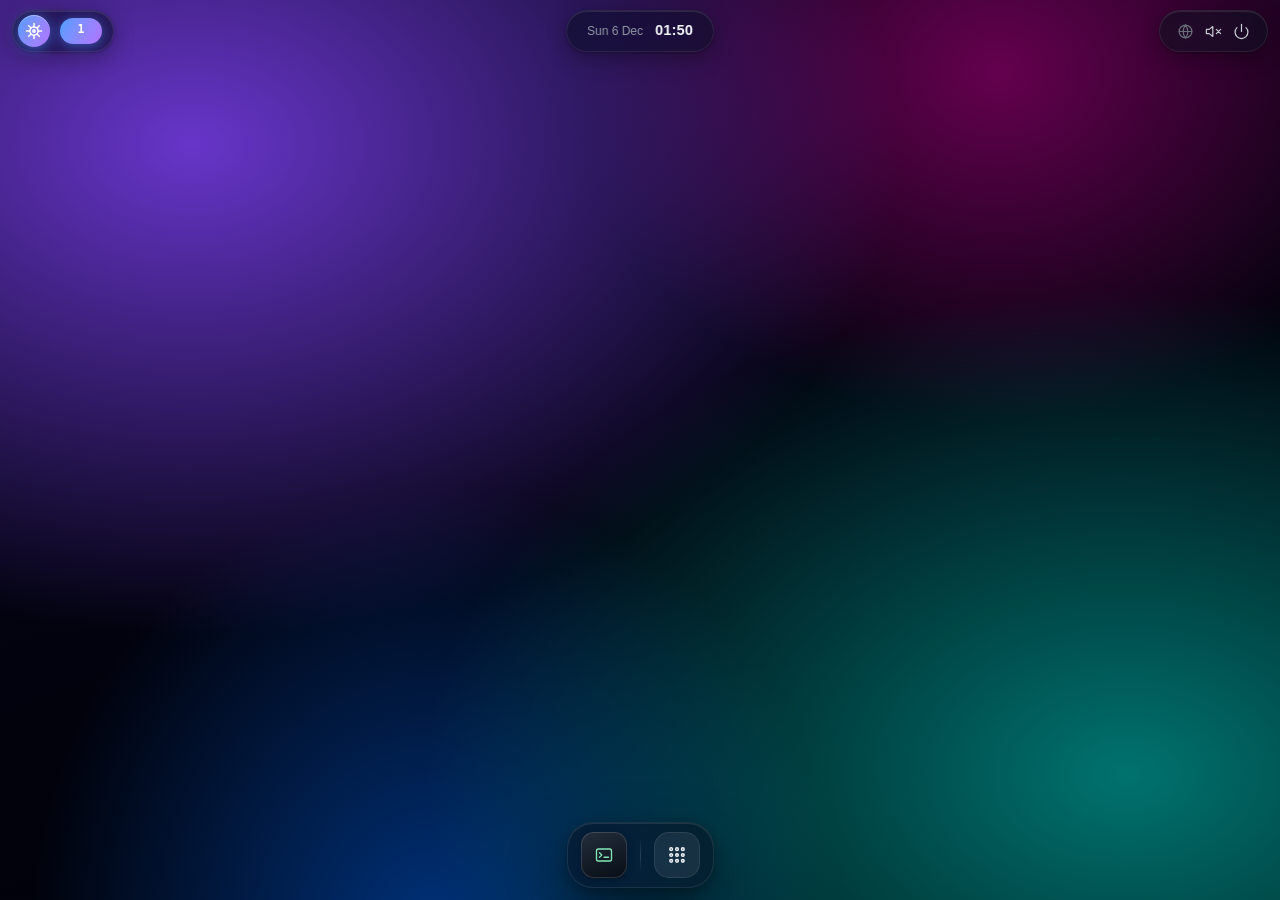
==== commit adda5b04: "ui: rebuild the shell as floating glass islands Replace the top bar with three floating islands (lau" ====
--- a/ui/index.html
+++ b/ui/index.html
@@ -5,75 +5,55 @@
   <title>Helm Desktop</title>
   <link rel="stylesheet" href="css/tokens.css">
   <link rel="stylesheet" href="css/base.css">
-  <link rel="stylesheet" href="css/bar.css">
-  <link rel="stylesheet" href="css/popovers.css">
+  <link rel="stylesheet" href="css/islands.css">
+  <link rel="stylesheet" href="css/panels.css">
+  <link rel="stylesheet" href="css/notify.css">
   <link rel="stylesheet" href="css/launcher.css">
   <link rel="stylesheet" href="css/dock.css">
-  <link rel="stylesheet" href="css/settings.css">
-  <link rel="stylesheet" href="css/settings-views.css">
   <link rel="stylesheet" href="css/lock.css">
 </head>
 <body class="desktop-root">
   <!-- Desktop level (z-index < 1000): drawn under client windows. -->
   <div class="desktop-wallpaper" id="wallpaper"></div>
 
-  <!-- Shell overlays (z-index >= 1000): drawn over client windows. The ids
-       top-panel, launcher-modal and lock-screen are named by bro's DRM input
-       routing; keep them. -->
-  <header class="bar" id="top-panel">
-    <div class="bar-left">
-      <button class="bar-btn bar-logo" id="bar-launcher" title="Applications (Super)"><i data-icon="helm"></i></button>
-      <div class="workspaces" id="workspaces"></div>
-      <div class="bar-focused" id="bar-focused"></div>
+  <!-- Shell overlays (z-index >= 1000) draw over client windows. Older bro
+       builds route DRM input by the ids top-panel, launcher-modal and
+       lock-screen and by classes containing quick-popup / toast; keep them.
+       Every overlay that takes keys carries data-shell-keyboard. -->
+  <div class="islands-top" id="top-panel">
+    <div class="island island-left glass" id="island-left">
+      <button class="isl-btn isl-logo" id="isl-launcher" title="Applications (Super)"><i data-icon="helm"></i></button>
+      <div class="ws-strip" id="workspaces"></div>
+      <button class="isl-focused hidden" id="isl-focused" title="Spaces (Super+W)"></button>
     </div>
-    <div class="bar-center">
-      <button class="bar-btn bar-clock" id="bar-clock" title="Calendar and notifications">
-        <span class="clock-date"></span>
-        <span class="clock-time"></span>
-        <i data-icon="bell-off" class="dnd-glyph hidden"></i>
-        <span class="badge-dot hidden"></span>
-      </button>
+
+    <button class="island island-center glass" id="island-center" title="Calendar and notifications (Super+N)">
+      <span class="clock-date"></span>
+      <span class="clock-time"></span>
+      <span class="live hidden" id="live-activity"></span>
+      <span class="nc-count hidden"></span>
+      <i data-icon="bell-off" class="dnd-glyph hidden"></i>
+    </button>
+
+    <div class="island island-right glass" id="island-right">
+      <div class="tray" id="tray"></div>
+      <button class="isl-status" id="isl-status" title="Quick settings (Super+S)"></button>
     </div>
-    <div class="bar-right">
-      <button class="bar-btn bar-media hidden" id="bar-media"></button>
-      <div class="tray" id="tray"></div>
-      <button class="bar-btn bar-status" id="bar-status" title="Quick settings"></button>
-    </div>
-  </header>
+  </div>
 
-  <section class="popover qs hidden" id="quick-settings" data-shell-keyboard></section>
-  <section class="popover cal-pop hidden" id="calendar-popover" data-shell-keyboard></section>
+  <!-- Panels grow out of the island that owns them (see js/morph.js). -->
+  <section class="panel quick-popup glass deep hidden" id="spaces-panel" data-shell-keyboard></section>
+  <section class="panel quick-popup glass deep hidden" id="center-panel" data-shell-keyboard></section>
+  <section class="panel quick-popup glass deep hidden" id="quick-settings" data-shell-keyboard></section>
 
   <nav class="dock" id="dock"></nav>
   <div class="dock-edge hidden" id="dock-edge"></div>
 
   <div class="toast-stack" id="toast-stack"></div>
-  <div class="osd hidden" id="osd"></div>
+  <div class="osd glass hidden" id="osd"></div>
+  <div class="hint glass hidden" id="hint"></div>
 
-  <!-- data-shell-keyboard: while visible, keys go to the shell rather than
-       the focused window. -->
   <div class="switcher hidden" id="switcher" data-shell-keyboard></div>
-
-  <div class="settings-overlay hidden" id="settings-modal" data-shell-keyboard role="dialog" aria-label="Settings">
-    <div class="settings-backdrop" id="settings-backdrop"></div>
-    <div class="settings-window">
-      <header class="settings-header">
-        <div class="settings-header-left"><span class="settings-app-title">Settings</span></div>
-        <div class="settings-header-search">
-          <label class="settings-search-box">
-            <span class="settings-search-icon"><i data-icon="search"></i></span>
-            <input type="text" class="settings-search-field" id="settings-search-input"
-                   placeholder="Search settings" autocomplete="off" spellcheck="false">
-          </label>
-        </div>
-        <button class="settings-close-button" id="settings-close-btn" title="Close (Esc)"><i data-icon="x"></i></button>
-      </header>
-      <div class="settings-body">
-        <nav class="settings-sidebar" id="settings-sidebar-list" aria-label="Settings categories"></nav>
-        <main class="settings-content-viewport" id="settings-content-viewport"></main>
-      </div>
-    </div>
-  </div>
 
   <div class="launcher-overlay hidden" id="launcher-modal" data-shell-keyboard></div>
 
--- a/ui/css/tokens.css
+++ b/ui/css/tokens.css
@@ -1,64 +1,90 @@
 /* =============================================================================
-   HELM DESIGN TOKENS
-   Neutral graphite surfaces, one accent, glass layers over the wallpaper.
-   The accent hue is the one knob: --accent-h is rewritten from settings.
+   HELM: DEEP GLASS
+   Floating islands of dark, heavy glass over a luminous wallpaper. One
+   accent expressed as a two-stop gradient (--accent-h and --accent-h2,
+   both written from settings), soft glows instead of hard edges, and depth
+   carried by blur, rim light and shadow rather than by borders.
    ============================================================================= */
 
 :root {
   --accent-h: 255;
-  --accent-c: 0.15;
+  --accent-h2: 303;
 
-  /* Accent */
-  --accent: oklch(0.72 var(--accent-c) var(--accent-h));
-  --accent-strong: oklch(0.64 var(--accent-c) var(--accent-h));
-  --accent-soft: oklch(0.72 var(--accent-c) var(--accent-h) / 0.18);
-  --accent-softer: oklch(0.72 var(--accent-c) var(--accent-h) / 0.10);
-  --on-accent: oklch(0.99 0.005 var(--accent-h));
+  /* -- Accent ---------------------------------------------------------------
+     a1 -> a2 is the signature gradient: active toggles, the selected
+     workspace, focus rings, progress fills. */
+  --a1: oklch(0.70 0.18 var(--accent-h));
+  --a2: oklch(0.68 0.20 var(--accent-h2));
+  --a1-soft: oklch(0.70 0.18 var(--accent-h) / 0.22);
+  --a2-soft: oklch(0.68 0.20 var(--accent-h2) / 0.22);
+  --a-text: oklch(0.86 0.10 var(--accent-h));
+  --on-accent: oklch(0.99 0.01 var(--accent-h));
+  --grad: linear-gradient(120deg, var(--a1), var(--a2));
+  --grad-soft: linear-gradient(120deg, var(--a1-soft), var(--a2-soft));
 
-  /* Surfaces: glass over the wallpaper, solid where legibility matters */
-  --bg-desktop: oklch(0.16 0.01 265);
-  --glass-bar: rgb(14 14 18 / 0.62);
-  --glass-1: rgb(28 28 34 / 0.78);
-  --glass-2: rgb(38 38 46 / 0.82);
-  --surface-1: oklch(0.21 0.008 265);
-  --surface-2: oklch(0.25 0.009 265);
-  --surface-3: oklch(0.30 0.010 265);
-  --fill-1: rgb(255 255 255 / 0.05);
-  --fill-2: rgb(255 255 255 / 0.08);
-  --fill-3: rgb(255 255 255 / 0.12);
-  --fill-4: rgb(255 255 255 / 0.18);
-  --scrim: rgb(6 6 10 / 0.45);
+  /* -- Glass ----------------------------------------------------------------
+     Three depths. Islands sit just above the wallpaper, panels grow out of
+     them a layer deeper, and modal glass (launcher, switcher) deepest. All
+     are tinted toward the accent hue so the shell reads as one material. */
+  --glass-island: oklch(0.17 0.025 var(--accent-h) / 0.58);
+  --glass-panel: oklch(0.155 0.03 var(--accent-h) / 0.74);
+  --glass-modal: oklch(0.14 0.03 var(--accent-h) / 0.80);
+  --glass-solid: oklch(0.19 0.03 var(--accent-h) / 0.94);
+  --blur-island: blur(26px) saturate(1.8);
+  --blur-panel: blur(44px) saturate(1.9);
 
-  /* Text */
-  --text-1: oklch(0.97 0.004 265);
-  --text-2: oklch(0.80 0.008 265);
-  --text-3: oklch(0.64 0.010 265);
-  --text-4: oklch(0.50 0.010 265);
+  /* Wells: recessed and raised areas inside glass */
+  --well: rgb(255 255 255 / 0.045);
+  --well-2: rgb(255 255 255 / 0.075);
+  --well-3: rgb(255 255 255 / 0.11);
+  --well-4: rgb(255 255 255 / 0.16);
+  --sink: rgb(0 0 0 / 0.22);
 
-  /* Lines */
-  --hairline: rgb(255 255 255 / 0.08);
-  --hairline-strong: rgb(255 255 255 / 0.14);
-  --edge-light: inset 0 1px 0 rgb(255 255 255 / 0.07);
+  /* Rim light: a 1px edge brighter at the top, the way thick glass catches
+     light. --rim is the border colour, --rim-top the inset highlight. */
+  --rim: rgb(255 255 255 / 0.085);
+  --rim-strong: rgb(255 255 255 / 0.14);
+  --rim-top: inset 0 1px 0 rgb(255 255 255 / 0.10);
+  --hairline: rgb(255 255 255 / 0.07);
 
-  /* Semantic */
-  --ok: oklch(0.76 0.15 155);
-  --warn: oklch(0.82 0.14 80);
-  --danger: oklch(0.68 0.19 25);
-  --danger-soft: oklch(0.68 0.19 25 / 0.18);
+  /* -- Depth ----------------------------------------------------------------
+     Shadows are long and soft; glows are the accent at low alpha. */
+  --depth-1: 0 6px 22px rgb(0 0 0 / 0.32), 0 1px 3px rgb(0 0 0 / 0.30);
+  --depth-2: 0 24px 60px rgb(0 0 0 / 0.46), 0 4px 14px rgb(0 0 0 / 0.30);
+  --depth-3: 0 40px 110px rgb(0 0 0 / 0.60), 0 8px 24px rgb(0 0 0 / 0.36);
+  --glow: 0 6px 26px oklch(0.70 0.18 var(--accent-h) / 0.42);
+  --glow-strong: 0 8px 34px oklch(0.70 0.18 var(--accent-h) / 0.55), 0 0 0 1px oklch(0.80 0.14 var(--accent-h) / 0.35);
+  --focus-ring: 0 0 0 2px oklch(0.10 0.02 var(--accent-h)), 0 0 0 4px var(--a1);
 
-  /* Type */
-  --font-ui: "Inter", "Adwaita Sans", "Cantarell", "Noto Sans", "Liberation Sans", sans-serif;
+  /* -- Text -------------------------------------------------------------- */
+  --t1: oklch(0.975 0.006 var(--accent-h));
+  --t2: oklch(0.84 0.012 var(--accent-h));
+  --t3: oklch(0.68 0.016 var(--accent-h));
+  --t4: oklch(0.54 0.018 var(--accent-h));
+
+  /* -- Semantic -----------------------------------------------------------*/
+  --ok: oklch(0.78 0.15 155);
+  --warn: oklch(0.83 0.14 80);
+  --rec: oklch(0.66 0.23 25);
+  --danger: oklch(0.67 0.20 22);
+  --danger-soft: oklch(0.67 0.20 22 / 0.20);
+
+  /* -- Type ---------------------------------------------------------------
+     Adwaita Sans throughout; JetBrains Mono for figures that tick
+     (percentages, timers, the calculator) and for micro labels, which
+     are set in caps with open tracking. */
+  --font-ui: "Adwaita Sans", "Inter", "Cantarell", "Noto Sans", sans-serif;
   --font-mono: "JetBrains Mono", "Adwaita Mono", "DejaVu Sans Mono", monospace;
-  --fs-2xs: 10px;
-  --fs-xs: 11px;
-  --fs-sm: 12px;
-  --fs-md: 13px;
-  --fs-lg: 15px;
-  --fs-xl: 18px;
-  --fs-2xl: 24px;
-  --fs-hero: 96px;
+  --fs-micro: 10.5px;
+  --fs-cap: 12px;
+  --fs-body: 13.5px;
+  --fs-title: 15px;
+  --fs-head: 20px;
+  --fs-display: 30px;
+  --fs-hero: 132px;
+  --track-micro: 0.11em;
 
-  /* Space */
+  /* -- Space: a 4px rhythm ------------------------------------------------*/
   --s1: 4px;
   --s2: 8px;
   --s3: 12px;
@@ -66,47 +92,48 @@
   --s5: 20px;
   --s6: 24px;
   --s8: 32px;
+  --s10: 40px;
 
-  /* Radii */
-  --r-xs: 6px;
-  --r-sm: 8px;
-  --r-md: 12px;
-  --r-lg: 16px;
-  --r-xl: 22px;
-  --r-full: 999px;
+  /* -- Shape --------------------------------------------------------------*/
+  --r-chip: 999px;
+  --r-ctl: 14px;
+  --r-card: 20px;
+  --r-panel: 30px;
 
-  /* Elevation */
-  --shadow-pop: 0 18px 50px rgb(0 0 0 / 0.45), 0 2px 8px rgb(0 0 0 / 0.30);
-  --shadow-card: 0 8px 24px rgb(0 0 0 / 0.35);
-  --shadow-modal: 0 30px 80px rgb(0 0 0 / 0.55), 0 4px 14px rgb(0 0 0 / 0.35);
-  --blur-bar: blur(28px) saturate(1.5);
-  --blur-pop: blur(36px) saturate(1.6);
+  /* -- Motion -------------------------------------------------------------
+     --spring is a damped spring sampled into linear(): it overshoots ~2%,
+     so panels settle rather than stop. --spring-pop overshoots ~8%, for
+     small things (dock icons, chips). Exits are quicker than entrances and
+     never bounce. */
+  --spring: linear(0, 0.0365, 0.1251, 0.2406, 0.3655, 0.4877, 0.6001, 0.6985, 0.7814, 0.8488, 0.9019, 0.9422, 0.9717, 0.9923, 1.0059, 1.0142, 1.0184, 1.0199, 1.0195, 1.0179, 1.0156, 1.0132, 1.0107, 1.0084, 1);
+  --spring-pop: linear(0, 0.0303, 0.1079, 0.2154, 0.3384, 0.4655, 0.5883, 0.7009, 0.7996, 0.8827, 0.9496, 1.001, 1.0381, 1.0628, 1.0771, 1.0831, 1.0826, 1.0775, 1.0693, 1.0595, 1.0489, 1.0384, 1.0286, 1.0199, 1.0124, 1.0063, 1.0015, 0.9979, 0.9955, 0.9939, 1);
+  --ease-out: cubic-bezier(0.16, 1, 0.3, 1);
+  --ease-exit: cubic-bezier(0.5, 0, 0.75, 0);
+  --ease-std: cubic-bezier(0.4, 0, 0.2, 1);
+  --d-quick: 110ms;
+  --d-state: 180ms;
+  --d-enter: 320ms;
+  --d-morph: 480ms;
+  --d-unmorph: 300ms;
 
-  /* Motion */
-  --ease-out: cubic-bezier(0.16, 1, 0.3, 1);
-  --ease-spring: cubic-bezier(0.34, 1.4, 0.64, 1);
-  --t-fast: 120ms;
-  --t-med: 220ms;
-  --t-slow: 360ms;
+  /* -- Geometry -----------------------------------------------------------*/
+  --edge: 12px;
+  --island-top: 10px;
+  --island-h: 42px;
+  --dock-icon: 46px;
 
-  /* Layout */
-  --bar-h: 34px;
-  --dock-h: 64px;
-  --icon-sm: 16px;
-  --icon-md: 18px;
-
-  /* Stacking. The engine draws client windows between the desktop (<1000)
-     and the shell overlays (>=1000), and gives pointer input to anything at
-     z-index >= 1000. */
+  /* -- Stacking -----------------------------------------------------------
+     bro draws client windows between the desktop (<1000) and the shell
+     overlays (>=1000), and gives pointer input to anything at >=1000. */
   --z-desktop: 1;
-  --z-bar: 1000;
   --z-dock: 1010;
-  --z-popover: 2000;
+  --z-islands: 1020;
+  --z-panel: 2000;
   --z-toast: 3000;
   --z-osd: 3500;
-  --z-settings: 4200;
   --z-switcher: 4500;
   --z-launcher: 5000;
   --z-menu: 6000;
+  --z-hint: 6500;
   --z-lock: 9000;
 }
--- a/ui/css/base.css
+++ b/ui/css/base.css
@@ -1,5 +1,8 @@
 /* =============================================================================
-   BASE: reset, typography, and the components every surface shares.
+   BASE: reset, type, and the controls every surface shares. Every
+   interactive control has the same four states: hover lifts the well one
+   step, pressed sinks it and scales to 0.97, focus-visible draws the
+   gradient ring, disabled drops to 38% and stops responding.
    ============================================================================= */
 
 *, *::before, *::after {
@@ -15,10 +18,11 @@
 }
 
 body {
-  background: var(--bg-desktop);
+  background: oklch(0.12 0.02 var(--accent-h));
   font-family: var(--font-ui);
-  font-size: var(--fs-md);
-  color: var(--text-1);
+  font-size: var(--fs-body);
+  line-height: 1.35;
+  color: var(--t1);
   user-select: none;
   -webkit-user-select: none;
   cursor: default;
@@ -29,109 +33,175 @@
   color: inherit;
   background: none;
   border: none;
+  outline: none;
   cursor: default;
 }
 
 input {
   font: inherit;
   color: inherit;
+  outline: none;
 }
 
 .hidden {
   display: none !important;
 }
 
+.grow {
+  flex: 1;
+  min-width: 0;
+  overflow: hidden;
+  text-overflow: ellipsis;
+  white-space: nowrap;
+}
+
+/* A label in small caps, the shell's section voice. */
+.micro {
+  font-family: var(--font-mono);
+  font-size: var(--fs-micro);
+  font-weight: 500;
+  letter-spacing: var(--track-micro);
+  text-transform: uppercase;
+  color: var(--t3);
+}
+
+.num {
+  font-family: var(--font-mono);
+  font-weight: 500;
+}
+
 /* Icons ---------------------------------------------------------------- */
 
 .icon {
-  width: var(--icon-md);
-  height: var(--icon-md);
+  width: 18px;
+  height: 18px;
   flex: none;
   fill: none;
   stroke: currentColor;
-  stroke-width: 1.8;
+  stroke-width: 1.75;
   stroke-linecap: round;
   stroke-linejoin: round;
 }
 
-.icon.filled {
-  fill: currentColor;
-}
-
-/* Buttons --------------------------------------------------------------- */
+/* Glass ------------------------------------------------------------------
+   The shared material. .glass is an island; .glass.deep a panel. */
+
+.glass {
+  background: var(--glass-island);
+  backdrop-filter: var(--blur-island);
+  border: 1px solid var(--rim);
+  box-shadow: var(--rim-top), var(--depth-1);
+}
+
+.glass.deep {
+  background: var(--glass-panel);
+  backdrop-filter: var(--blur-panel);
+  box-shadow: var(--rim-top), var(--depth-2);
+}
+
+/* Icon button: a round well ---------------------------------------------*/
 
 .icon-btn {
   display: inline-flex;
   align-items: center;
   justify-content: center;
-  width: 32px;
-  height: 32px;
-  border-radius: var(--r-full);
-  color: var(--text-2);
-  transition: background var(--t-fast) var(--ease-out), color var(--t-fast) var(--ease-out);
+  flex: none;
+  width: 34px;
+  height: 34px;
+  border-radius: var(--r-chip);
+  color: var(--t2);
+  transition: background var(--d-quick) var(--ease-std), color var(--d-quick) var(--ease-std),
+    transform var(--d-quick) var(--ease-std);
 }
 
 .icon-btn:hover {
-  background: var(--fill-2);
-  color: var(--text-1);
+  background: var(--well-3);
+  color: var(--t1);
 }
 
 .icon-btn:active {
-  background: var(--fill-3);
-}
-
-.icon-btn.round-fill {
-  background: var(--fill-2);
-}
-
-.icon-btn.round-fill:hover {
-  background: var(--fill-3);
-}
+  background: var(--well-2);
+  transform: scale(0.94);
+}
+
+.icon-btn:focus-visible {
+  box-shadow: var(--focus-ring);
+}
+
+.icon-btn.filled {
+  background: var(--well-2);
+}
+
+.icon-btn.filled:hover {
+  background: var(--well-4);
+}
+
+.icon-btn:disabled {
+  opacity: 0.38;
+  background: none;
+  transform: none;
+}
+
+/* Text buttons ---------------------------------------------------------*/
 
 .btn {
   display: inline-flex;
   align-items: center;
   justify-content: center;
   gap: var(--s2);
-  height: 30px;
-  padding: 0 var(--s3);
-  border-radius: var(--r-full);
-  background: var(--fill-2);
-  color: var(--text-1);
-  font-size: var(--fs-sm);
-  font-weight: 500;
-  transition: background var(--t-fast) var(--ease-out);
+  height: 32px;
+  padding: 0 var(--s4);
+  border-radius: var(--r-chip);
+  background: var(--well-2);
+  color: var(--t1);
+  font-size: var(--fs-cap);
+  font-weight: 600;
+  white-space: nowrap;
+  transition: background var(--d-quick) var(--ease-std), transform var(--d-quick) var(--ease-std),
+    box-shadow var(--d-state) var(--ease-std);
 }
 
 .btn:hover {
-  background: var(--fill-3);
+  background: var(--well-4);
+}
+
+.btn:active {
+  transform: scale(0.97);
+  background: var(--well-3);
+}
+
+.btn:focus-visible {
+  box-shadow: var(--focus-ring);
+}
+
+.btn:disabled {
+  opacity: 0.38;
+  transform: none;
 }
 
 .btn.primary {
-  background: var(--accent);
+  background: var(--grad);
   color: var(--on-accent);
+  box-shadow: var(--glow);
 }
 
 .btn.primary:hover {
-  background: var(--accent-strong);
-}
-
-.btn.danger {
-  background: var(--danger);
-  color: white;
+  box-shadow: var(--glow-strong);
 }
 
 .btn.ghost {
   background: transparent;
-  color: var(--text-2);
+  color: var(--t2);
 }
 
 .btn.ghost:hover {
-  background: var(--fill-2);
-  color: var(--text-1);
-}
-
-/* Slider: a div track the JS drives (see controls.js) ------------------ */
+  background: var(--well-2);
+  color: var(--t1);
+}
+
+/* Slider -----------------------------------------------------------------
+   A thick track with a gradient fill that carries its own glyph, and a
+   glowing knob at the leading edge. controls.js sizes the fill. */
 
 .slider-row {
   display: flex;
@@ -142,10 +212,12 @@
 .slider {
   position: relative;
   flex: 1;
-  height: 24px;
-  border-radius: var(--r-full);
-  background: var(--fill-2);
-  overflow: hidden;
+  height: 30px;
+  border-radius: var(--r-chip);
+  background: var(--sink);
+  box-shadow: inset 0 1px 2px rgb(0 0 0 / 0.30), inset 0 0 0 1px var(--hairline);
+  overflow: hidden;
+  transition: height var(--d-state) var(--ease-out);
 }
 
 .slider-fill {
@@ -154,239 +226,288 @@
   top: 0;
   bottom: 0;
   width: 50%;
-  min-width: 28px;
-  border-radius: var(--r-full);
-  background: var(--text-1);
+  min-width: 30px;
+  border-radius: var(--r-chip);
+  background: var(--grad);
+  box-shadow: 0 0 18px oklch(0.70 0.18 var(--accent-h) / 0.45);
+}
+
+.slider-knob {
+  position: absolute;
+  right: 4px;
+  top: 4px;
+  width: 22px;
+  height: 22px;
+  border-radius: var(--r-chip);
+  background: oklch(0.99 0.01 var(--accent-h));
+  box-shadow: 0 1px 6px rgb(0 0 0 / 0.35);
+  transition: transform var(--d-quick) var(--ease-std);
+}
+
+.slider:active .slider-knob {
+  transform: scale(0.88);
 }
 
 .slider-icon {
   position: absolute;
-  left: 6px;
-  top: 5px;
+  left: 9px;
+  top: 6px;
   width: 18px;
   height: 18px;
-  color: var(--surface-1);
+  color: var(--on-accent);
   pointer-events: none;
 }
 
+.slider-value {
+  min-width: 38px;
+  text-align: right;
+  font-family: var(--font-mono);
+  font-size: var(--fs-cap);
+  color: var(--t3);
+}
+
 .slider.muted .slider-fill {
-  background: var(--text-3);
-}
-
-/* Toggle tiles (quick settings) ----------------------------------------- */
-
-.tile {
+  background: var(--well-4);
+  box-shadow: none;
+}
+
+.slider.disabled {
+  opacity: 0.38;
+}
+
+/* Switch ---------------------------------------------------------------*/
+
+.switch {
+  position: relative;
+  flex: none;
+  width: 40px;
+  height: 24px;
+  border-radius: var(--r-chip);
+  background: var(--well-3);
+  box-shadow: inset 0 0 0 1px var(--hairline);
+  transition: background var(--d-state) var(--ease-std), box-shadow var(--d-state) var(--ease-std);
+}
+
+.switch-knob {
+  position: absolute;
+  left: 3px;
+  top: 3px;
+  width: 18px;
+  height: 18px;
+  border-radius: var(--r-chip);
+  background: var(--t2);
+  box-shadow: 0 1px 4px rgb(0 0 0 / 0.4);
+  transition: transform var(--d-enter) var(--spring-pop), background var(--d-state) var(--ease-std);
+}
+
+.switch.on {
+  background: var(--grad);
+  box-shadow: var(--glow);
+}
+
+.switch.on .switch-knob {
+  transform: translateX(16px);
+  background: white;
+}
+
+.switch:focus-visible {
+  box-shadow: var(--focus-ring);
+}
+
+/* List rows (Wi-Fi, outputs, devices) -----------------------------------*/
+
+.list-row {
   display: flex;
   align-items: center;
   gap: var(--s3);
-  height: 56px;
-  padding: 0 var(--s2) 0 var(--s3);
-  border-radius: var(--r-lg);
-  background: var(--fill-2);
-  color: var(--text-1);
+  width: 100%;
+  min-height: 40px;
+  padding: 0 var(--s3);
+  border-radius: var(--r-ctl);
+  color: var(--t2);
   text-align: left;
-  transition: background var(--t-fast) var(--ease-out);
-}
-
-.tile:hover {
-  background: var(--fill-3);
-}
-
-.tile .tile-glyph {
-  display: flex;
-  align-items: center;
-  justify-content: center;
-  width: 32px;
-  height: 32px;
-  border-radius: var(--r-full);
-  background: var(--fill-3);
-  flex: none;
-}
-
-.tile.on .tile-glyph {
-  background: var(--accent);
-  color: var(--on-accent);
-}
-
-.tile .tile-text {
+  font-size: var(--fs-body);
+  transition: background var(--d-quick) var(--ease-std), color var(--d-quick) var(--ease-std);
+}
+
+.list-row:hover {
+  background: var(--well-2);
+  color: var(--t1);
+}
+
+.list-row:active {
+  background: var(--well);
+}
+
+.list-row:focus-visible {
+  box-shadow: var(--focus-ring);
+}
+
+.list-row.selected {
+  color: var(--t1);
+  background: var(--grad-soft);
+}
+
+.list-row .meta {
+  color: var(--t3);
+  font-size: var(--fs-cap);
+}
+
+.list-row .check {
+  color: var(--a-text);
+}
+
+/* Inputs ---------------------------------------------------------------*/
+
+.field {
   flex: 1;
+  height: 38px;
+  padding: 0 var(--s4);
+  border-radius: var(--r-chip);
+  background: var(--sink);
+  border: 1px solid var(--rim);
+  color: var(--t1);
+  transition: border-color var(--d-state) var(--ease-std), box-shadow var(--d-state) var(--ease-std);
+}
+
+.field:focus {
+  border-color: oklch(0.70 0.18 var(--accent-h) / 0.7);
+  box-shadow: 0 0 0 3px var(--a1-soft);
+}
+
+/* Empty states: a glyph in a soft gradient disc, a line, a hint ---------*/
+
+.empty {
   display: flex;
   flex-direction: column;
-  gap: 1px;
-  overflow: hidden;
-}
-
-.tile .tile-title {
-  font-size: var(--fs-md);
+  align-items: center;
+  justify-content: center;
+  gap: var(--s2);
+  padding: var(--s6) var(--s4);
+  color: var(--t3);
+  text-align: center;
+}
+
+.empty-glyph {
+  display: flex;
+  align-items: center;
+  justify-content: center;
+  width: 52px;
+  height: 52px;
+  margin-bottom: var(--s1);
+  border-radius: var(--r-chip);
+  background: var(--grad-soft);
+  box-shadow: inset 0 0 0 1px var(--rim);
+  color: var(--a-text);
+}
+
+.empty-glyph .icon {
+  width: 22px;
+  height: 22px;
+}
+
+.empty-title {
+  color: var(--t2);
+  font-size: var(--fs-body);
   font-weight: 600;
-  white-space: nowrap;
-  overflow: hidden;
-  text-overflow: ellipsis;
-}
-
-.tile .tile-sub {
-  font-size: var(--fs-xs);
-  color: var(--text-3);
-  white-space: nowrap;
-  overflow: hidden;
-  text-overflow: ellipsis;
-}
-
-.tile .tile-more {
-  color: var(--text-3);
-  width: 26px;
-  height: 26px;
-  border-radius: var(--r-full);
-  display: flex;
-  align-items: center;
-  justify-content: center;
-}
-
-.tile .tile-more:hover {
-  background: var(--fill-3);
-  color: var(--text-1);
-}
-
-.tile .tile-more .icon {
-  width: 16px;
-  height: 16px;
-}
-
-/* Popovers ---------------------------------------------------------------- */
-
-.popover {
-  position: fixed;
-  top: calc(var(--bar-h) + 6px);
-  z-index: var(--z-popover);
-  background: var(--glass-1);
-  backdrop-filter: var(--blur-pop);
-  border: 1px solid var(--hairline-strong);
-  border-radius: var(--r-xl);
-  box-shadow: var(--shadow-pop), var(--edge-light);
-  color: var(--text-1);
-}
-
-.popover.open {
-  animation: pop-in var(--t-med) var(--ease-out);
-}
-
-.popover.leaving {
-  opacity: 0;
-  transform: translateY(-4px) scale(0.98);
-  transition: opacity 120ms ease, transform 120ms ease;
-}
-
-@keyframes pop-in {
-  from { opacity: 0; transform: translateY(-6px) scale(0.97); }
-  to { opacity: 1; transform: translateY(0) scale(1); }
-}
-
-.section-label {
-  font-size: var(--fs-xs);
-  font-weight: 600;
-  letter-spacing: 0.04em;
-  text-transform: uppercase;
-  color: var(--text-3);
-}
-
-/* Lists inside popovers --------------------------------------------------- */
-
-.list-row {
-  display: flex;
-  align-items: center;
-  gap: var(--s3);
-  min-height: 38px;
-  padding: 0 var(--s3);
-  border-radius: var(--r-md);
-  color: var(--text-1);
-  font-size: var(--fs-md);
-  text-align: left;
-  width: 100%;
-}
-
-.list-row:hover {
-  background: var(--fill-2);
-}
-
-.list-row .grow {
-  flex: 1;
-  overflow: hidden;
-  white-space: nowrap;
-  text-overflow: ellipsis;
-}
-
-.list-row .meta {
-  font-size: var(--fs-xs);
-  color: var(--text-3);
-}
-
-.list-row.selected .check {
-  color: var(--accent);
-}
-
-/* Context menus ------------------------------------------------------------ */
+}
+
+.empty-hint {
+  font-size: var(--fs-cap);
+  color: var(--t4);
+}
+
+/* Context menus --------------------------------------------------------*/
 
 .menu {
   position: fixed;
   z-index: var(--z-menu);
-  min-width: 200px;
-  padding: 5px;
-  background: var(--glass-2);
-  backdrop-filter: var(--blur-pop);
-  border: 1px solid var(--hairline-strong);
-  border-radius: var(--r-md);
-  box-shadow: var(--shadow-pop), var(--edge-light);
-  animation: pop-in var(--t-fast) var(--ease-out);
+  min-width: 220px;
+  max-width: 360px;
+  padding: 6px;
+  border-radius: var(--r-card);
+  background: var(--glass-solid);
+  backdrop-filter: var(--blur-panel);
+  border: 1px solid var(--rim-strong);
+  box-shadow: var(--rim-top), var(--depth-2);
+  animation: menu-in var(--d-enter) var(--spring);
+}
+
+@keyframes menu-in {
+  from { opacity: 0; transform: scale(0.94) translateY(4px); }
+  to { opacity: 1; transform: none; }
+}
+
+.menu-label {
+  padding: 8px 12px 6px;
+  font-family: var(--font-mono);
+  font-size: var(--fs-micro);
+  font-weight: 500;
+  letter-spacing: var(--track-micro);
+  text-transform: uppercase;
+  color: var(--t3);
+  white-space: nowrap;
+  overflow: hidden;
+  text-overflow: ellipsis;
 }
 
 .menu-item {
   display: flex;
   align-items: center;
-  gap: var(--s2);
+  gap: var(--s3);
   width: 100%;
-  height: 30px;
-  padding: 0 var(--s2);
-  border-radius: var(--r-xs);
-  font-size: var(--fs-md);
-  color: var(--text-1);
+  height: 34px;
+  padding: 0 var(--s3);
+  border-radius: 12px;
+  color: var(--t1);
   text-align: left;
+  white-space: nowrap;
+  transition: background var(--d-quick) var(--ease-std);
+}
+
+.menu-item span {
+  overflow: hidden;
+  text-overflow: ellipsis;
 }
 
 .menu-item .icon {
   width: 16px;
   height: 16px;
-  color: var(--text-2);
+  color: var(--t3);
 }
 
 .menu-item:hover {
-  background: var(--accent);
-  color: var(--on-accent);
+  background: var(--grad-soft);
 }
 
 .menu-item:hover .icon {
-  color: var(--on-accent);
+  color: var(--a-text);
 }
 
 .menu-item.danger {
-  color: var(--danger);
+  color: oklch(0.80 0.12 22);
+}
+
+.menu-item.danger:hover {
+  background: var(--danger-soft);
+}
+
+.menu-item.danger .icon {
+  color: oklch(0.80 0.12 22);
 }
 
 .menu-sep {
   height: 1px;
-  margin: 4px 6px;
+  margin: 5px 10px;
   background: var(--hairline);
 }
 
-.menu-label {
-  padding: 6px var(--s2) 4px;
-  font-size: var(--fs-xs);
-  color: var(--text-3);
-}
-
-/* App icons ---------------------------------------------------------------- */
+/* App icons --------------------------------------------------------------*/
 
 .app-icon-img {
-  display: inline-flex;
+  display: flex;
+  align-items: center;
+  justify-content: center;
   flex: none;
   overflow: hidden;
 }
@@ -394,56 +515,39 @@
 .app-icon-img img {
   width: 100%;
   height: 100%;
-}
-
-.app-icon-shell {
-  display: inline-flex;
-  align-items: center;
-  justify-content: center;
-  flex: none;
-  border-radius: 24%;
-  background: linear-gradient(160deg, oklch(0.36 0.02 265), oklch(0.20 0.015 265));
-  box-shadow: inset 0 0 0 1px rgb(255 255 255 / 0.12);
-  color: oklch(0.86 0.12 150);
-}
-
-.app-icon-shell .icon {
-  width: 56%;
-  height: 56%;
-  stroke-width: 2;
+  max-width: 100%;
+  max-height: 100%;
+  object-fit: contain;
 }
 
 .app-icon-fallback {
   display: flex;
   align-items: center;
   justify-content: center;
-  border-radius: 24%;
-  background: linear-gradient(160deg,
-    oklch(0.66 0.13 var(--fallback-h, 260)),
-    oklch(0.48 0.13 var(--fallback-h, 260)));
+  border-radius: 28%;
+  background: linear-gradient(145deg, oklch(0.62 0.13 var(--fallback-h)), oklch(0.44 0.14 var(--fallback-h)));
+  box-shadow: inset 0 1px 0 rgb(255 255 255 / 0.25), 0 2px 6px rgb(0 0 0 / 0.3);
   color: white;
   font-weight: 700;
 }
 
-kbd {
-  display: inline-flex;
-  align-items: center;
-  justify-content: center;
-  min-width: 20px;
-  height: 20px;
-  padding: 0 5px;
-  border-radius: 5px;
-  background: var(--fill-2);
-  border: 1px solid var(--hairline);
-  font-family: var(--font-ui);
-  font-size: var(--fs-2xs);
-  font-weight: 600;
-  color: var(--text-3);
-}
-
-.badge-dot {
-  width: 6px;
-  height: 6px;
-  border-radius: var(--r-full);
-  background: var(--accent);
-}
+.app-icon-shell {
+  display: flex;
+  align-items: center;
+  justify-content: center;
+  border-radius: 28%;
+  background: linear-gradient(160deg, oklch(0.30 0.03 var(--accent-h)), oklch(0.16 0.02 var(--accent-h)));
+  box-shadow: inset 0 0 0 1px var(--rim-strong), 0 2px 6px rgb(0 0 0 / 0.3);
+  color: oklch(0.86 0.12 160);
+}
+
+/* Scrollbars: a faint thumb on no track. The engine draws them outside
+   ancestor clipping, so scrollers stop scrolling while their glass morphs. */
+* {
+  scrollbar-color: rgb(255 255 255 / 0.18) transparent;
+}
+
+.morphing .launcher-results,
+.morphing .nc-list {
+  overflow: hidden;
+}
--- a/ui/css/islands.css
+++ b/ui/css/islands.css
@@ -0,0 +1,470 @@
+/* =============================================================================
+   ISLANDS: the three floating pills along the top edge, the wallpaper, the
+   transient hint pill. #top-panel itself is an invisible full-width strip
+   that lets clicks through between the islands.
+   ============================================================================= */
+
+.desktop-wallpaper {
+  position: fixed;
+  inset: 0;
+  z-index: var(--z-desktop);
+  background-color: oklch(0.12 0.02 var(--accent-h));
+  background-size: cover;
+  background-position: center;
+}
+
+.islands-top {
+  position: fixed;
+  left: 0;
+  right: 0;
+  top: 0;
+  height: calc(var(--island-top) + var(--island-h) + 6px);
+  z-index: var(--z-islands);
+  pointer-events: none;
+}
+
+.island {
+  position: absolute;
+  top: var(--island-top);
+  height: var(--island-h);
+  display: flex;
+  align-items: center;
+  gap: 2px;
+  padding: 0 5px;
+  border-radius: var(--r-chip);
+  pointer-events: auto;
+  color: var(--t1);
+  white-space: nowrap;
+  transition: background var(--d-state) var(--ease-std), opacity var(--d-state) var(--ease-std),
+    transform var(--d-state) var(--ease-out);
+}
+
+.island.morphed {
+  opacity: 0;
+  pointer-events: none;
+}
+
+.island-left {
+  left: var(--edge);
+}
+
+.island-right {
+  right: var(--edge);
+}
+
+.island-center {
+  left: 50%;
+  transform: translateX(-50%);
+  gap: var(--s3);
+  padding: 0 var(--s5);
+}
+
+.island-center:hover {
+  background: oklch(0.22 0.03 var(--accent-h) / 0.66);
+}
+
+.island-center:active {
+  transform: translateX(-50%) scale(0.98);
+}
+
+.island-center:focus-visible,
+.isl-status:focus-visible,
+.isl-btn:focus-visible,
+.isl-focused:focus-visible {
+  box-shadow: var(--focus-ring);
+}
+
+/* -- Left: the launcher mark, workspaces, the focused app ---------------- */
+
+.isl-btn {
+  display: flex;
+  align-items: center;
+  justify-content: center;
+  width: 32px;
+  height: 32px;
+  border-radius: var(--r-chip);
+  transition: transform var(--d-quick) var(--ease-std), box-shadow var(--d-state) var(--ease-std);
+}
+
+/* The mark: a gradient disc with a soft halo, the one bright thing on the
+   bar. */
+.isl-logo {
+  background: var(--grad);
+  color: white;
+  box-shadow: 0 2px 14px oklch(0.70 0.18 var(--accent-h) / 0.55), inset 0 1px 0 rgb(255 255 255 / 0.35);
+}
+
+.isl-logo .icon {
+  width: 18px;
+  height: 18px;
+  stroke-width: 2;
+}
+
+.isl-logo:hover {
+  box-shadow: 0 2px 22px oklch(0.70 0.18 var(--accent-h) / 0.85), inset 0 1px 0 rgb(255 255 255 / 0.4);
+}
+
+.isl-logo:active {
+  transform: scale(0.92);
+}
+
+.ws-strip {
+  display: flex;
+  align-items: center;
+  gap: 3px;
+  padding: 0 6px 0 8px;
+}
+
+.ws {
+  position: relative;
+  display: flex;
+  align-items: center;
+  justify-content: center;
+  width: 26px;
+  height: 26px;
+  border-radius: var(--r-chip);
+  font-family: var(--font-mono);
+  font-size: 11.5px;
+  font-weight: 600;
+  color: var(--t4);
+  transition: width var(--d-enter) var(--spring-pop), background var(--d-state) var(--ease-std),
+    color var(--d-state) var(--ease-std), box-shadow var(--d-state) var(--ease-std);
+}
+
+.ws > span:first-child {
+  margin-top: -3px;
+}
+
+.ws:hover {
+  background: var(--well-3);
+  color: var(--t1);
+}
+
+.ws.occupied {
+  color: var(--t2);
+}
+
+.ws-dot {
+  position: absolute;
+  bottom: 4px;
+  left: 50%;
+  width: 4px;
+  height: 3px;
+  margin-left: -2px;
+  border-radius: 2px;
+  background: var(--t3);
+  opacity: 0;
+}
+
+.ws.occupied .ws-dot {
+  opacity: 1;
+}
+
+.ws.active {
+  width: 42px;
+  background: var(--grad);
+  color: white;
+  box-shadow: 0 2px 12px oklch(0.70 0.18 var(--accent-h) / 0.45);
+}
+
+.ws.active .ws-dot {
+  background: rgb(255 255 255 / 0.75);
+}
+
+.isl-focused {
+  display: flex;
+  align-items: center;
+  gap: var(--s2);
+  height: 32px;
+  max-width: 260px;
+  padding: 0 var(--s3) 0 6px;
+  margin-left: 2px;
+  border-radius: var(--r-chip);
+  color: var(--t2);
+  font-size: var(--fs-body);
+  font-weight: 600;
+  transition: background var(--d-quick) var(--ease-std), color var(--d-quick) var(--ease-std);
+}
+
+.isl-focused:hover {
+  background: var(--well-3);
+  color: var(--t1);
+}
+
+.isl-focused .app-icon {
+  width: 22px;
+  height: 22px;
+  flex: none;
+  font-size: 11px;
+}
+
+.isl-focused .focused-title {
+  overflow: hidden;
+  text-overflow: ellipsis;
+}
+
+/* -- Center: clock, live activity, notification count ------------------- */
+
+.clock-date {
+  font-size: var(--fs-cap);
+  font-weight: 500;
+  color: var(--t3);
+}
+
+.clock-time {
+  font-size: 14.5px;
+  font-weight: 650;
+  letter-spacing: 0.01em;
+  color: var(--t1);
+}
+
+.nc-count {
+  display: flex;
+  align-items: center;
+  justify-content: center;
+  min-width: 20px;
+  height: 20px;
+  padding: 0 6px;
+  border-radius: var(--r-chip);
+  background: var(--grad);
+  color: white;
+  font-family: var(--font-mono);
+  font-size: 11px;
+  font-weight: 700;
+  box-shadow: 0 0 12px oklch(0.70 0.18 var(--accent-h) / 0.6);
+  animation: chip-pop var(--d-enter) var(--spring-pop);
+}
+
+@keyframes chip-pop {
+  from { transform: scale(0.4); opacity: 0; }
+  to { transform: none; opacity: 1; }
+}
+
+.dnd-glyph {
+  width: 15px;
+  height: 15px;
+  color: var(--t3);
+}
+
+/* Live activity: what the machine is doing right now, inside the clock
+   island. Media shows art, a dancing equalizer and the track; a
+   recording shows a pulsing dot and its running time. */
+.live {
+  display: flex;
+  align-items: center;
+  gap: var(--s2);
+  max-width: 300px;
+  padding-left: var(--s3);
+  border-left: 1px solid var(--hairline);
+  animation: live-in var(--d-morph) var(--spring);
+}
+
+@keyframes live-in {
+  from { opacity: 0; transform: translateX(-8px); }
+  to { opacity: 1; transform: none; }
+}
+
+.live-art {
+  width: 24px;
+  height: 24px;
+  flex: none;
+  border-radius: 7px;
+  overflow: hidden;
+  display: flex;
+  align-items: center;
+  justify-content: center;
+  background: var(--grad);
+  color: white;
+}
+
+.live-art img {
+  width: 100%;
+  height: 100%;
+  object-fit: cover;
+}
+
+.live-art .icon {
+  width: 14px;
+  height: 14px;
+}
+
+.live-title {
+  font-size: var(--fs-cap);
+  font-weight: 500;
+  color: var(--t2);
+  overflow: hidden;
+  text-overflow: ellipsis;
+}
+
+.eq {
+  display: flex;
+  align-items: flex-end;
+  gap: 2px;
+  height: 14px;
+  flex: none;
+}
+
+.eq-bar {
+  width: 3px;
+  height: 14px;
+  border-radius: 2px;
+  background: linear-gradient(0deg, var(--a1), var(--a2));
+  transform-origin: 50% 100%;
+  animation: eq 900ms ease-in-out infinite alternate;
+}
+
+.eq-bar:nth-child(2) { animation-duration: 640ms; animation-delay: -200ms; }
+.eq-bar:nth-child(3) { animation-duration: 780ms; animation-delay: -420ms; }
+.eq-bar:nth-child(4) { animation-duration: 560ms; animation-delay: -120ms; }
+
+@keyframes eq {
+  from { transform: scaleY(0.25); }
+  to { transform: scaleY(1); }
+}
+
+.live.paused .eq-bar {
+  animation: none;
+  transform: scaleY(0.25);
+  opacity: 0.6;
+}
+
+.rec-dot {
+  width: 9px;
+  height: 9px;
+  flex: none;
+  border-radius: var(--r-chip);
+  background: var(--rec);
+  box-shadow: 0 0 10px var(--rec);
+  animation: rec-pulse 1.4s ease-in-out infinite;
+}
+
+@keyframes rec-pulse {
+  0%, 100% { opacity: 1; box-shadow: 0 0 12px var(--rec); }
+  50% { opacity: 0.45; box-shadow: 0 0 2px var(--rec); }
+}
+
+.rec-time {
+  font-family: var(--font-mono);
+  font-size: var(--fs-cap);
+  font-weight: 600;
+  color: oklch(0.80 0.12 25);
+}
+
+/* -- Right: tray and status --------------------------------------------- */
+
+.tray {
+  display: flex;
+  align-items: center;
+  gap: 2px;
+}
+
+.tray:empty {
+  display: none;
+}
+
+.tray-item {
+  display: flex;
+  align-items: center;
+  justify-content: center;
+  width: 32px;
+  height: 32px;
+  border-radius: var(--r-chip);
+  color: var(--t2);
+  transition: background var(--d-quick) var(--ease-std);
+}
+
+.tray-item:hover {
+  background: var(--well-3);
+}
+
+.tray-item img,
+.tray-item .tray-img {
+  width: 18px;
+  height: 18px;
+}
+
+.tray:not(:empty) + .isl-status {
+  margin-left: 2px;
+}
+
+.isl-status {
+  display: flex;
+  align-items: center;
+  gap: 11px;
+  height: 32px;
+  padding: 0 var(--s3);
+  border-radius: var(--r-chip);
+  color: var(--t2);
+  transition: background var(--d-quick) var(--ease-std), color var(--d-quick) var(--ease-std);
+}
+
+.isl-status:hover {
+  background: var(--well-3);
+  color: var(--t1);
+}
+
+.isl-status:active {
+  background: var(--well-2);
+}
+
+.isl-status .icon {
+  width: 17px;
+  height: 17px;
+}
+
+.isl-status .dim {
+  color: var(--t4);
+}
+
+.isl-status .battery-text {
+  margin-left: -6px;
+  font-family: var(--font-mono);
+  font-size: 11.5px;
+  font-weight: 600;
+}
+
+.isl-status .battery-text.low {
+  color: var(--warn);
+}
+
+/* -- Hint: a transient pill under the clock ----------------------------- */
+
+.hint {
+  position: fixed;
+  z-index: var(--z-hint);
+  top: calc(var(--island-top) + var(--island-h) + 12px);
+  left: 50%;
+  transform: translateX(-50%);
+  display: flex;
+  align-items: center;
+  gap: var(--s3);
+  height: 42px;
+  padding: 0 var(--s5) 0 6px;
+  border-radius: var(--r-chip);
+  background: var(--glass-solid);
+  box-shadow: var(--rim-top), var(--depth-2);
+  font-weight: 500;
+  white-space: nowrap;
+  pointer-events: none;
+}
+
+.hint-glyph {
+  display: flex;
+  align-items: center;
+  justify-content: center;
+  width: 30px;
+  height: 30px;
+  border-radius: var(--r-chip);
+  background: var(--grad);
+  color: white;
+  box-shadow: var(--glow);
+}
+
+.hint-glyph .icon {
+  width: 16px;
+  height: 16px;
+}
+
+.hint-sub {
+  color: var(--t3);
+}
--- a/ui/css/panels.css
+++ b/ui/css/panels.css
@@ -0,0 +1,879 @@
+/* =============================================================================
+   PANELS: the glass that grows out of an island (js/morph.js animates the
+   box; the body inside is laid out at its final width and clipped while
+   the box grows). Spaces (left), the clock panel (center), quick settings
+   (right), and the now-playing card they share.
+   ============================================================================= */
+
+.panel {
+  position: fixed;
+  top: var(--island-top);
+  left: 0;
+  z-index: var(--z-panel);
+  display: flex;
+  justify-content: center;
+  align-items: flex-start;
+  overflow: hidden;
+  border-radius: var(--r-panel);
+}
+
+#spaces-panel {
+  justify-content: flex-start;
+}
+
+#quick-settings {
+  justify-content: flex-end;
+}
+
+/* During a morph the body is pinned to its island's side (js/morph.js). */
+.morphing > .morph-body {
+  position: absolute;
+  top: 0;
+}
+
+.morphing[data-align="left"] > .morph-body {
+  left: 0;
+}
+
+.morphing[data-align="right"] > .morph-body {
+  right: 0;
+}
+
+.morphing[data-align="center"] > .morph-body {
+  left: 50%;
+  margin-left: var(--morph-half);
+}
+
+.panel.closing {
+  pointer-events: none;
+}
+
+.panel-body {
+  flex: none;
+  display: flex;
+  flex-direction: column;
+  gap: var(--s3);
+  padding: var(--s4);
+}
+
+/* A recessed card inside a panel */
+.qs-card,
+.qs-sub,
+.nc-foot {
+  border-radius: var(--r-card);
+  background: var(--well);
+  box-shadow: inset 0 0 0 1px var(--hairline);
+}
+
+/* =============================================================================
+   Quick settings
+   ============================================================================= */
+
+.qs {
+  width: 404px;
+}
+
+.qs-head {
+  display: flex;
+  align-items: center;
+  gap: var(--s3);
+  padding: 2px 2px 2px 0;
+}
+
+/* Avatar: initials on dark glass inside a gradient ring */
+.avatar {
+  flex: none;
+  width: 44px;
+  height: 44px;
+  padding: 2px;
+  border-radius: var(--r-chip);
+  background: conic-gradient(from 210deg, var(--a1), var(--a2), var(--a1));
+  box-shadow: var(--glow);
+}
+
+.avatar-in {
+  display: flex;
+  align-items: center;
+  justify-content: center;
+  width: 100%;
+  height: 100%;
+  border-radius: var(--r-chip);
+  background: oklch(0.19 0.03 var(--accent-h));
+  color: var(--t1);
+  font-size: var(--fs-title);
+  font-weight: 700;
+}
+
+.qs-user {
+  display: flex;
+  flex-direction: column;
+  gap: 3px;
+  flex: 1;
+  min-width: 0;
+}
+
+.qs-user-name {
+  font-size: var(--fs-title);
+  font-weight: 650;
+  overflow: hidden;
+  text-overflow: ellipsis;
+}
+
+.qs-head-actions {
+  display: flex;
+  gap: 6px;
+}
+
+.qs-levels {
+  display: flex;
+  flex-direction: column;
+  gap: var(--s2);
+  padding: var(--s3) var(--s3) var(--s2);
+}
+
+.qs-card-head {
+  display: flex;
+  align-items: center;
+  justify-content: space-between;
+  gap: var(--s3);
+  padding: 0 4px 2px;
+}
+
+.qs-card-meta {
+  font-size: var(--fs-cap);
+  color: var(--t3);
+  overflow: hidden;
+  text-overflow: ellipsis;
+  white-space: nowrap;
+}
+
+.qs-spacer {
+  width: 34px;
+  flex: none;
+}
+
+.qs-levels .icon-btn.on {
+  background: var(--well-3);
+  color: var(--t1);
+}
+
+.qs-levels .qs-sub {
+  margin-top: 2px;
+  background: var(--sink);
+}
+
+.qs-grid {
+  display: grid;
+  grid-template-columns: 1fr 1fr;
+  gap: var(--s2);
+}
+
+/* Tiles: a well that turns into a lit gradient when on */
+.tile {
+  position: relative;
+  display: flex;
+  align-items: stretch;
+  height: 64px;
+  border-radius: var(--r-card);
+  background: var(--well-2);
+  box-shadow: inset 0 0 0 1px var(--hairline);
+  overflow: hidden;
+  transition: background var(--d-state) var(--ease-std), box-shadow var(--d-state) var(--ease-std),
+    transform var(--d-quick) var(--ease-std);
+}
+
+.tile:hover {
+  background: var(--well-3);
+}
+
+.tile:active {
+  transform: scale(0.98);
+}
+
+.tile.on {
+  background: var(--grad);
+  box-shadow: var(--glow), inset 0 1px 0 rgb(255 255 255 / 0.25);
+}
+
+.tile-main {
+  display: flex;
+  align-items: center;
+  gap: var(--s3);
+  flex: 1;
+  min-width: 0;
+  padding: 0 var(--s2) 0 var(--s3);
+  text-align: left;
+  border-radius: var(--r-card);
+}
+
+.tile-main:focus-visible,
+.tile-more:focus-visible {
+  box-shadow: var(--focus-ring);
+}
+
+.tile-glyph {
+  display: flex;
+  align-items: center;
+  justify-content: center;
+  flex: none;
+  width: 36px;
+  height: 36px;
+  border-radius: var(--r-chip);
+  background: var(--well-3);
+  color: var(--t1);
+}
+
+.tile.on .tile-glyph {
+  background: rgb(255 255 255 / 0.22);
+  color: white;
+}
+
+.tile-text {
+  display: flex;
+  flex-direction: column;
+  gap: 2px;
+  min-width: 0;
+}
+
+.tile-title {
+  font-size: var(--fs-body);
+  font-weight: 650;
+  white-space: nowrap;
+  overflow: hidden;
+  text-overflow: ellipsis;
+}
+
+.tile-sub {
+  font-size: var(--fs-cap);
+  color: var(--t3);
+  white-space: nowrap;
+  overflow: hidden;
+  text-overflow: ellipsis;
+}
+
+.tile.on .tile-sub {
+  color: rgb(255 255 255 / 0.78);
+}
+
+.tile-more {
+  display: flex;
+  align-items: center;
+  justify-content: center;
+  flex: none;
+  width: 34px;
+  color: var(--t3);
+  border-left: 1px solid var(--hairline);
+  transition: background var(--d-quick) var(--ease-std), color var(--d-quick) var(--ease-std);
+}
+
+.tile-more:hover {
+  background: var(--well-2);
+  color: var(--t1);
+}
+
+.tile.on .tile-more {
+  color: rgb(255 255 255 / 0.85);
+  border-left-color: rgb(255 255 255 / 0.18);
+}
+
+.tile.on .tile-more:hover {
+  background: rgb(255 255 255 / 0.12);
+}
+
+.qs-sub {
+  display: flex;
+  flex-direction: column;
+  gap: 2px;
+  padding: var(--s2) 6px 6px;
+  animation: sub-in var(--d-enter) var(--ease-out);
+}
+
+@keyframes sub-in {
+  from { opacity: 0; transform: translateY(-6px); }
+  to { opacity: 1; transform: none; }
+}
+
+.qs-sub-head {
+  padding: 2px 8px 6px;
+}
+
+.qs-sub-empty {
+  padding: 10px 8px 12px;
+  color: var(--t3);
+  font-size: var(--fs-cap);
+}
+
+.qs-sub-error {
+  padding: 6px 8px 0;
+  color: oklch(0.80 0.12 22);
+  font-size: var(--fs-cap);
+}
+
+.qs-wifi-pass {
+  display: flex;
+  flex-direction: column;
+  gap: var(--s2);
+  padding: var(--s2) 6px 4px;
+}
+
+.qs-foot {
+  display: flex;
+  flex-direction: column;
+  gap: var(--s2);
+}
+
+.qs-battery {
+  display: flex;
+  align-items: center;
+  gap: var(--s2);
+  padding: 0 6px;
+  color: var(--t2);
+  font-size: var(--fs-cap);
+}
+
+.qs-battery .icon {
+  width: 16px;
+  height: 16px;
+  color: var(--ok);
+}
+
+.qs-power-row {
+  display: grid;
+  grid-template-columns: repeat(4, 1fr);
+  gap: 6px;
+}
+
+.qs-power-btn {
+  display: flex;
+  flex-direction: column;
+  align-items: center;
+  justify-content: center;
+  gap: 5px;
+  height: 58px;
+  border-radius: var(--r-card);
+  background: var(--well);
+  color: var(--t2);
+  font-size: 11.5px;
+  font-weight: 600;
+  transition: background var(--d-quick) var(--ease-std), color var(--d-quick) var(--ease-std),
+    transform var(--d-quick) var(--ease-std), box-shadow var(--d-state) var(--ease-std);
+}
+
+.qs-power-btn:hover {
+  background: var(--well-3);
+  color: var(--t1);
+}
+
+.qs-power-btn:active {
+  transform: scale(0.96);
+}
+
+.qs-power-btn:focus-visible {
+  box-shadow: var(--focus-ring);
+}
+
+.qs-power-btn:disabled {
+  opacity: 0.38;
+  background: var(--well);
+  color: var(--t2);
+}
+
+.qs-power-btn.confirm {
+  background: linear-gradient(135deg, oklch(0.64 0.21 22), oklch(0.58 0.22 5));
+  color: white;
+  box-shadow: 0 6px 24px oklch(0.64 0.21 22 / 0.5);
+  animation: confirm-pulse 1s ease-in-out infinite alternate;
+}
+
+@keyframes confirm-pulse {
+  from { box-shadow: 0 6px 18px oklch(0.64 0.21 22 / 0.35); }
+  to { box-shadow: 0 6px 30px oklch(0.64 0.21 22 / 0.7); }
+}
+
+/* =============================================================================
+   Now playing
+   ============================================================================= */
+
+.media-card {
+  position: relative;
+  display: flex;
+  align-items: center;
+  gap: var(--s3);
+  padding: var(--s3);
+  border-radius: var(--r-card);
+  background: linear-gradient(135deg, oklch(0.32 0.10 var(--accent-h) / 0.55), oklch(0.26 0.10 var(--accent-h2) / 0.45));
+  box-shadow: inset 0 0 0 1px var(--rim), inset 0 1px 0 rgb(255 255 255 / 0.08);
+  overflow: hidden;
+}
+
+.media-glow {
+  position: absolute;
+  left: -40px;
+  top: -60px;
+  width: 200px;
+  height: 160px;
+  background: radial-gradient(circle at 50% 50%, oklch(0.75 0.16 var(--accent-h) / 0.35) 0px, transparent 90px);
+  pointer-events: none;
+}
+
+.media-art {
+  flex: none;
+  display: flex;
+  align-items: center;
+  justify-content: center;
+  width: 60px;
+  height: 60px;
+  border-radius: 14px;
+  overflow: hidden;
+  background: var(--grad);
+  color: white;
+  box-shadow: 0 6px 18px rgb(0 0 0 / 0.35);
+}
+
+.media-art img {
+  width: 100%;
+  height: 100%;
+  object-fit: cover;
+}
+
+.media-art .icon {
+  width: 24px;
+  height: 24px;
+}
+
+.media-meta {
+  flex: 1;
+  display: flex;
+  flex-direction: column;
+  gap: 2px;
+  min-width: 0;
+}
+
+.media-title {
+  font-size: var(--fs-body);
+  font-weight: 650;
+  white-space: nowrap;
+  overflow: hidden;
+  text-overflow: ellipsis;
+}
+
+.media-artist {
+  font-size: var(--fs-cap);
+  color: var(--t2);
+  white-space: nowrap;
+  overflow: hidden;
+  text-overflow: ellipsis;
+}
+
+.media-controls {
+  display: flex;
+  align-items: center;
+  gap: 2px;
+  flex: none;
+}
+
+.media-controls .icon-btn {
+  width: 32px;
+  height: 32px;
+  color: var(--t1);
+}
+
+.media-controls .media-play {
+  background: white;
+  color: oklch(0.2 0.03 var(--accent-h));
+}
+
+.media-controls .media-play:hover {
+  background: white;
+  box-shadow: 0 0 16px rgb(255 255 255 / 0.4);
+}
+
+.media-play .icon {
+  fill: currentColor;
+}
+
+/* =============================================================================
+   Clock panel: calendar + notification center
+   ============================================================================= */
+
+.cp {
+  flex-direction: row;
+  align-items: stretch;
+  gap: var(--s4);
+  width: 760px;
+  padding: var(--s5);
+}
+
+.cal-side {
+  display: flex;
+  flex-direction: column;
+  gap: var(--s4);
+  width: 292px;
+  flex: none;
+}
+
+.cal-today {
+  display: flex;
+  flex-direction: column;
+  gap: 2px;
+  padding: 2px 4px 0;
+}
+
+.cal-today .micro {
+  color: var(--a-text);
+}
+
+.cal-today-date {
+  font-size: var(--fs-display);
+  font-weight: 300;
+  letter-spacing: -0.02em;
+  line-height: 1.15;
+}
+
+.cal-today-time {
+  font-size: var(--fs-cap);
+  color: var(--t3);
+  font-family: var(--font-mono);
+}
+
+.cal {
+  display: flex;
+  flex-direction: column;
+  gap: var(--s2);
+  padding: var(--s3) var(--s2) var(--s2);
+  border-radius: var(--r-card);
+  background: var(--well);
+  box-shadow: inset 0 0 0 1px var(--hairline);
+}
+
+.cal-nav {
+  display: flex;
+  align-items: center;
+  gap: 2px;
+  padding: 0 0 0 6px;
+}
+
+.cal-nav .icon-btn {
+  width: 30px;
+  height: 30px;
+}
+
+.cal-month {
+  padding: 4px 8px;
+  margin-left: -4px;
+  border-radius: var(--r-chip);
+  font-size: var(--fs-body);
+  font-weight: 650;
+}
+
+.cal-month:hover {
+  background: var(--well-2);
+}
+
+.cal-month:disabled {
+  background: none;
+}
+
+.cal-year {
+  color: var(--t3);
+  font-weight: 500;
+}
+
+.cal-grid {
+  display: grid;
+  grid-template-columns: repeat(7, 1fr);
+  row-gap: 2px;
+}
+
+.cal-dow {
+  height: 24px;
+  display: flex;
+  align-items: center;
+  justify-content: center;
+  font-family: var(--font-mono);
+  font-size: var(--fs-micro);
+  font-weight: 600;
+  color: var(--t4);
+}
+
+.cal-day {
+  display: flex;
+  align-items: center;
+  justify-content: center;
+  height: 34px;
+  font-size: var(--fs-cap);
+  font-weight: 500;
+  color: var(--t1);
+}
+
+.cal-day span {
+  display: flex;
+  align-items: center;
+  justify-content: center;
+  width: 30px;
+  height: 30px;
+  border-radius: var(--r-chip);
+}
+
+.cal-day.weekend {
+  color: var(--t3);
+}
+
+.cal-day.other {
+  color: var(--t4);
+  opacity: 0.55;
+}
+
+.cal-day.today span {
+  background: var(--grad);
+  color: white;
+  font-weight: 700;
+  box-shadow: var(--glow);
+}
+
+.cal-side .media-card {
+  flex-wrap: wrap;
+  row-gap: var(--s2);
+}
+
+.cal-side .media-meta {
+  flex: 1 1 150px;
+}
+
+.cal-side .media-controls {
+  width: 100%;
+  justify-content: center;
+  gap: var(--s4);
+}
+
+.media-meta .micro {
+  white-space: nowrap;
+}
+
+.nc {
+  display: flex;
+  flex-direction: column;
+  gap: var(--s3);
+  flex: 1;
+  min-width: 0;
+}
+
+.nc-head {
+  display: flex;
+  align-items: center;
+  gap: var(--s2);
+  height: 34px;
+  padding-left: 4px;
+}
+
+.nc-title {
+  font-size: var(--fs-title);
+  font-weight: 650;
+}
+
+.nc-total {
+  padding: 1px 7px;
+  border-radius: var(--r-chip);
+  background: var(--well-3);
+  color: var(--t2);
+  font-size: 11px;
+}
+
+.nc-list {
+  display: flex;
+  flex-direction: column;
+  gap: var(--s2);
+  max-height: 420px;
+  overflow-y: auto;
+}
+
+.nc-empty {
+  flex: 1;
+  min-height: 260px;
+  border-radius: var(--r-card);
+  border: 1px dashed var(--rim);
+}
+
+.nc-foot {
+  margin-top: auto;
+  display: flex;
+  align-items: center;
+  gap: var(--s3);
+  height: 48px;
+  padding: 0 var(--s3);
+  font-size: var(--fs-body);
+  font-weight: 600;
+}
+
+.nc-foot-glyph {
+  display: flex;
+  color: var(--t3);
+}
+
+.nc-foot-sub {
+  color: var(--t3);
+  font-weight: 400;
+}
+
+/* =============================================================================
+   Spaces
+   ============================================================================= */
+
+.sp {
+  width: 492px;
+}
+
+.sp-head {
+  display: flex;
+  align-items: center;
+  padding: 2px 4px 0;
+}
+
+.sp-hint {
+  font-family: var(--font-mono);
+  font-size: var(--fs-micro);
+  color: var(--t4);
+}
+
+.sp-cards {
+  display: grid;
+  grid-template-columns: repeat(4, minmax(0, 1fr));
+  gap: var(--s2);
+}
+
+.sp-card {
+  display: flex;
+  flex-direction: column;
+  gap: var(--s2);
+  padding: 6px;
+  border-radius: 18px;
+  background: var(--well);
+  box-shadow: inset 0 0 0 1px var(--hairline);
+  text-align: left;
+  transition: background var(--d-quick) var(--ease-std), box-shadow var(--d-state) var(--ease-std),
+    transform var(--d-quick) var(--ease-std);
+}
+
+.sp-card:hover {
+  background: var(--well-3);
+}
+
+.sp-card:active {
+  transform: scale(0.97);
+}
+
+.sp-card:focus-visible {
+  box-shadow: var(--focus-ring);
+}
+
+.sp-card.active {
+  background: var(--grad-soft);
+  box-shadow: inset 0 0 0 1.5px oklch(0.72 0.16 var(--accent-h) / 0.85), var(--glow);
+}
+
+.sp-thumb {
+  position: relative;
+  width: 100%;
+  border-radius: 12px;
+  overflow: hidden;
+  background: linear-gradient(160deg, oklch(0.26 0.06 var(--accent-h)), oklch(0.18 0.05 var(--accent-h2)));
+  display: flex;
+  align-items: center;
+  justify-content: center;
+  color: var(--t3);
+}
+
+.sp-win {
+  position: absolute;
+  display: flex;
+  align-items: center;
+  justify-content: center;
+  border-radius: 4px;
+  background: oklch(0.32 0.03 var(--accent-h) / 0.92);
+  box-shadow: 0 2px 6px rgb(0 0 0 / 0.4), inset 0 0 0 1px rgb(255 255 255 / 0.1);
+}
+
+.sp-win.focused {
+  background: oklch(0.40 0.06 var(--accent-h) / 0.95);
+  box-shadow: 0 2px 8px rgb(0 0 0 / 0.45), inset 0 0 0 1px oklch(0.75 0.14 var(--accent-h) / 0.7);
+}
+
+.sp-win-icon {
+  width: 14px;
+  height: 14px;
+  font-size: 8px;
+}
+
+.sp-label {
+  display: flex;
+  align-items: baseline;
+  gap: var(--s2);
+  padding: 0 4px 2px;
+}
+
+.sp-label .num {
+  font-size: var(--fs-body);
+  color: var(--t1);
+}
+
+.sp-count {
+  font-size: var(--fs-cap);
+  color: var(--t3);
+}
+
+.sp-add .sp-thumb {
+  background: transparent;
+  border: 1px dashed var(--rim-strong);
+}
+
+.sp-add:hover .sp-thumb {
+  color: var(--a-text);
+}
+
+.sp-list {
+  display: flex;
+  flex-direction: column;
+  gap: 2px;
+}
+
+.sp-row {
+  height: 48px;
+}
+
+.sp-row-icon {
+  width: 26px;
+  height: 26px;
+  font-size: 12px;
+  flex: none;
+}
+
+.sp-row .grow {
+  display: flex;
+  flex-direction: column;
+}
+
+.sp-row-title {
+  color: var(--t1);
+  font-weight: 600;
+  overflow: hidden;
+  text-overflow: ellipsis;
+}
+
+.sp-row-app {
+  font-size: var(--fs-cap);
+  color: var(--t3);
+}
+
+.sp-close {
+  width: 28px;
+  height: 28px;
+  opacity: 0;
+}
+
+.sp-row:hover .sp-close {
+  opacity: 1;
+}
+
+.sp-empty {
+  padding: var(--s4);
+}
--- a/ui/css/notify.css
+++ b/ui/css/notify.css
@@ -0,0 +1,277 @@
+/* =============================================================================
+   NOTIFICATIONS AND OSD. Toasts fall out of the clock island and stack
+   beneath it; the same card, flattened into a well, fills the notification
+   center. The OSD is the status island stretching to show a level.
+   ============================================================================= */
+
+.toast-stack {
+  position: fixed;
+  z-index: var(--z-toast);
+  top: calc(var(--island-top) + var(--island-h) + 12px);
+  left: 50%;
+  transform: translateX(-50%);
+  width: 400px;
+  display: flex;
+  flex-direction: column;
+  gap: var(--s2);
+  pointer-events: none;
+  transition: opacity var(--d-state) var(--ease-std);
+}
+
+.toast-stack.suppressed {
+  opacity: 0;
+}
+
+.toast-stack.suppressed .notif {
+  pointer-events: none;
+}
+
+.notif {
+  position: relative;
+  display: flex;
+  gap: var(--s3);
+  padding: var(--s3) var(--s4) var(--s3) var(--s3);
+  border-radius: 22px;
+  pointer-events: auto;
+  transition: background var(--d-quick) var(--ease-std), transform var(--d-quick) var(--ease-std);
+}
+
+.notif.toast {
+  background: var(--glass-panel);
+  backdrop-filter: var(--blur-panel);
+  border: 1px solid var(--rim);
+  box-shadow: var(--rim-top), var(--depth-2);
+  animation: toast-in var(--d-morph) var(--spring);
+}
+
+@keyframes toast-in {
+  from { opacity: 0; transform: translateY(-22px) scale(0.86); }
+  to { opacity: 1; transform: none; }
+}
+
+.notif.toast.leaving {
+  animation: toast-out 240ms var(--ease-exit) forwards;
+}
+
+@keyframes toast-out {
+  from { opacity: 1; transform: none; }
+  to { opacity: 0; transform: translateY(-14px) scale(0.92); }
+}
+
+.nc-list .notif {
+  background: var(--well);
+  box-shadow: inset 0 0 0 1px var(--hairline);
+}
+
+.nc-list .notif:hover {
+  background: var(--well-2);
+}
+
+.notif.actionable:active {
+  transform: scale(0.985);
+}
+
+.notif.critical {
+  box-shadow: inset 0 0 0 1px oklch(0.66 0.22 25 / 0.75), 0 10px 40px oklch(0.60 0.22 25 / 0.35);
+}
+
+.notif-icon {
+  display: flex;
+  align-items: center;
+  justify-content: center;
+  flex: none;
+  width: 40px;
+  height: 40px;
+  border-radius: 13px;
+  overflow: hidden;
+}
+
+.notif-icon img {
+  width: 100%;
+  height: 100%;
+  object-fit: contain;
+}
+
+.notif.glyph .notif-icon {
+  background: var(--grad);
+  color: white;
+  box-shadow: 0 4px 14px oklch(0.70 0.18 var(--accent-h) / 0.35);
+}
+
+.notif.critical.glyph .notif-icon {
+  background: linear-gradient(135deg, oklch(0.64 0.21 22), oklch(0.58 0.22 5));
+}
+
+.notif-main {
+  display: flex;
+  flex-direction: column;
+  gap: 2px;
+  flex: 1;
+  min-width: 0;
+}
+
+.notif-top {
+  display: flex;
+  align-items: center;
+  gap: var(--s2);
+  padding-right: 18px;
+}
+
+.notif-app {
+  font-family: var(--font-mono);
+  font-size: var(--fs-micro);
+  font-weight: 500;
+  letter-spacing: var(--track-micro);
+  text-transform: uppercase;
+  color: var(--t3);
+  white-space: nowrap;
+  overflow: hidden;
+  text-overflow: ellipsis;
+}
+
+.notif-time {
+  font-size: 11px;
+  color: var(--t4);
+  white-space: nowrap;
+}
+
+.notif-time::before {
+  content: "· ";
+}
+
+.notif-summary {
+  font-size: var(--fs-body);
+  font-weight: 650;
+  color: var(--t1);
+  overflow: hidden;
+  text-overflow: ellipsis;
+  white-space: nowrap;
+}
+
+.notif-body {
+  font-size: var(--fs-cap);
+  line-height: 1.4;
+  color: var(--t2);
+  line-clamp: 3;
+  -webkit-line-clamp: 3;
+  display: -webkit-box;
+  -webkit-box-orient: vertical;
+  overflow: hidden;
+}
+
+.notif-actions {
+  display: flex;
+  gap: 6px;
+  margin-top: var(--s2);
+}
+
+.notif-actions .btn {
+  height: 28px;
+  padding: 0 var(--s3);
+  flex: 1;
+}
+
+.notif-close {
+  position: absolute;
+  top: 9px;
+  right: 9px;
+  display: flex;
+  align-items: center;
+  justify-content: center;
+  width: 24px;
+  height: 24px;
+  border-radius: var(--r-chip);
+  background: var(--well-3);
+  color: var(--t2);
+  opacity: 0;
+  transition: opacity var(--d-quick) var(--ease-std), background var(--d-quick) var(--ease-std);
+}
+
+.notif-close .icon {
+  width: 13px;
+  height: 13px;
+  stroke-width: 2.2;
+}
+
+.notif:hover .notif-close,
+.notif-close:focus-visible {
+  opacity: 1;
+}
+
+.notif-close:hover {
+  background: var(--well-4);
+  color: var(--t1);
+}
+
+/* =============================================================================
+   OSD: the status island, stretched
+   ============================================================================= */
+
+.osd {
+  position: fixed;
+  z-index: var(--z-osd);
+  top: var(--island-top);
+  right: var(--edge);
+  width: 320px;
+  height: var(--island-h);
+  display: flex;
+  align-items: center;
+  gap: var(--s3);
+  padding: 0 var(--s4) 0 var(--s3);
+  border-radius: var(--r-chip);
+  background: var(--glass-solid);
+  pointer-events: none;
+  overflow: hidden;
+}
+
+.osd-glyph {
+  display: flex;
+  align-items: center;
+  justify-content: center;
+  flex: none;
+  width: 28px;
+  height: 28px;
+  border-radius: var(--r-chip);
+  background: var(--grad);
+  color: white;
+  box-shadow: var(--glow);
+}
+
+.osd-glyph .icon {
+  width: 15px;
+  height: 15px;
+}
+
+.osd-bar {
+  position: relative;
+  flex: 1;
+  height: 6px;
+  border-radius: var(--r-chip);
+  background: var(--well-3);
+  overflow: hidden;
+}
+
+.osd-fill {
+  position: absolute;
+  left: 0;
+  top: 0;
+  bottom: 0;
+  border-radius: var(--r-chip);
+  background: var(--grad);
+  box-shadow: 0 0 10px var(--a1);
+  transition: width 160ms var(--ease-out);
+}
+
+.osd-value {
+  width: 30px;
+  text-align: right;
+  font-family: var(--font-mono);
+  font-size: var(--fs-cap);
+  font-weight: 600;
+  color: var(--t1);
+}
+
+.osd.muted .osd-glyph {
+  background: var(--well-4);
+  box-shadow: none;
+}
--- a/ui/css/launcher.css
+++ b/ui/css/launcher.css
@@ -1,22 +1,24 @@
 /* =============================================================================
-   LAUNCHER
+   LAUNCHER: the deepest glass, grown out of whatever opened it (the mark on
+   the left island or the dock's apps button) over a dimmed, blurred desk.
    ============================================================================= */
 
 .launcher-overlay {
   position: fixed;
   inset: 0;
   z-index: var(--z-launcher);
-  display: flex;
-  justify-content: center;
-  align-items: flex-start;
-  padding-top: 13vh;
 }
 
 .launcher-scrim {
   position: absolute;
   inset: 0;
-  background: var(--scrim);
-  animation: fade-in var(--t-med) var(--ease-out);
+  background: radial-gradient(ellipse at 50% 42%, oklch(0.10 0.03 var(--accent-h) / 0.42) 0%, oklch(0.06 0.02 var(--accent-h) / 0.74) 75%);
+  backdrop-filter: blur(10px) saturate(1.2);
+  animation: fade-in var(--d-enter) var(--ease-out);
+}
+
+.launcher-overlay.leaving .launcher-scrim {
+  animation: fade-out 240ms var(--ease-std) forwards;
 }
 
 @keyframes fade-in {
@@ -24,82 +26,127 @@
   to { opacity: 1; }
 }
 
-.launcher-window {
+@keyframes fade-out {
+  from { opacity: 1; }
+  to { opacity: 0; }
+}
+
+.launcher {
+  position: fixed;
+  display: flex;
+  justify-content: center;
+  align-items: flex-start;
+  overflow: hidden;
+  border-radius: 32px;
+  background: var(--glass-modal);
+  box-shadow: var(--rim-top), var(--depth-3), 0 0 120px oklch(0.55 0.18 var(--accent-h) / 0.18);
+}
+
+.launcher-overlay.leaving .launcher {
+  pointer-events: none;
+}
+
+.launcher-body {
+  flex: none;
+  display: flex;
+  flex-direction: column;
+}
+
+/* Search -------------------------------------------------------------------*/
+
+.launcher-search {
+  display: flex;
+  align-items: center;
+  gap: var(--s3);
+  height: 76px;
+  padding: 0 var(--s5) 0 var(--s5);
+  border-bottom: 1px solid var(--hairline);
+  flex: none;
+}
+
+.launcher-search-glyph {
+  display: flex;
+  align-items: center;
+  justify-content: center;
+  width: 38px;
+  height: 38px;
+  flex: none;
+  border-radius: var(--r-chip);
+  background: var(--grad);
+  color: white;
+  box-shadow: var(--glow);
+}
+
+.launcher-search-glyph .icon {
+  width: 18px;
+  height: 18px;
+  stroke-width: 2.2;
+}
+
+.launcher-field {
   position: relative;
-  width: 720px;
-  max-height: 72vh;
-  display: flex;
-  flex-direction: column;
-  background: var(--glass-1);
-  backdrop-filter: var(--blur-pop);
-  border: 1px solid var(--hairline-strong);
-  border-radius: var(--r-xl);
-  box-shadow: var(--shadow-modal), var(--edge-light);
-  overflow: hidden;
-  animation: launcher-in var(--t-med) var(--ease-out);
-}
-
-@keyframes launcher-in {
-  from { opacity: 0; transform: translateY(-10px) scale(0.98); }
-  to { opacity: 1; transform: translateY(0) scale(1); }
-}
-
-.launcher-overlay.leaving .launcher-window {
-  opacity: 0;
-  transform: scale(0.98);
-  transition: opacity 120ms ease, transform 120ms ease;
-}
-
-.launcher-overlay.leaving .launcher-scrim {
-  opacity: 0;
-  transition: opacity 120ms ease;
-}
-
-.launcher-search {
-  display: flex;
-  align-items: center;
-  gap: 12px;
-  height: 60px;
-  padding: 0 20px;
-  border-bottom: 1px solid var(--hairline);
-}
-
-.launcher-search-icon {
-  width: 20px;
-  height: 20px;
-  color: var(--text-3);
-}
-
-.launcher-input {
   flex: 1;
   height: 40px;
+}
+
+.launcher-input {
+  position: absolute;
+  inset: 0;
+  width: 100%;
+  height: 100%;
+  background: transparent;
   border: none;
-  outline: none;
-  background: transparent;
-  font-size: var(--fs-xl);
+  font-size: 21px;
   font-weight: 400;
-  color: var(--text-1);
-}
-
-.launcher-input::placeholder {
-  color: var(--text-4);
-}
-
-.launcher-body {
+  color: var(--t1);
+  caret-color: var(--a1);
+}
+
+.launcher-ghost {
+  position: absolute;
+  left: 1px;
+  top: 0;
+  height: 40px;
+  display: flex;
+  align-items: center;
+  font-size: 21px;
+  font-weight: 300;
+  color: var(--t4);
+  pointer-events: none;
+  white-space: nowrap;
+}
+
+.launcher-chip {
+  display: flex;
+  align-items: center;
+  gap: 6px;
+  height: 28px;
+  padding: 0 12px 0 10px;
+  border-radius: var(--r-chip);
+  background: var(--grad-soft);
+  box-shadow: inset 0 0 0 1px oklch(0.72 0.16 var(--accent-h) / 0.5);
+  color: var(--a-text);
+  font-size: var(--fs-cap);
+  font-weight: 600;
+}
+
+.launcher-chip .icon {
+  width: 14px;
+  height: 14px;
+}
+
+/* Results -----------------------------------------------------------------*/
+
+.launcher-results {
   flex: 1;
+  min-height: 0;
   overflow-y: auto;
-  padding: 6px 12px 14px;
-  min-height: 160px;
+  padding: var(--s2) var(--s4) var(--s4);
 }
 
 .launcher-section {
-  padding: 12px 8px 6px;
-  font-size: var(--fs-xs);
-  font-weight: 600;
-  color: var(--text-3);
-}
-
-/* Grid */
+  padding: var(--s4) var(--s2) var(--s2);
+}
 
 .app-grid {
   display: grid;
@@ -108,136 +155,209 @@
 }
 
 .app-tile {
+  min-width: 0;
   display: flex;
   flex-direction: column;
   align-items: center;
-  gap: 8px;
-  padding: 14px 4px 10px;
-  border-radius: var(--r-lg);
-  color: var(--text-1);
-  min-width: 0;
+  gap: var(--s2);
+  height: 110px;
+  padding: 14px 6px 8px;
+  border-radius: 22px;
+  color: var(--t2);
+  transition: background var(--d-quick) var(--ease-std), color var(--d-quick) var(--ease-std),
+    transform var(--d-quick) var(--ease-std);
+}
+
+.app-tile:active {
+  transform: scale(0.95);
 }
 
 .app-tile.selected {
-  background: var(--fill-3);
+  background: var(--well-3);
+  color: var(--t1);
+  box-shadow: inset 0 0 0 1px var(--rim-strong);
 }
 
 .app-tile-icon {
-  width: 52px;
-  height: 52px;
+  width: 56px;
+  height: 56px;
+  flex: none;
   font-size: 22px;
+  transition: transform var(--d-enter) var(--spring-pop);
+}
+
+.app-tile.selected .app-tile-icon {
+  transform: translateY(-2px) scale(1.06);
 }
 
 .app-tile-name {
-  width: 100%;
-  font-size: var(--fs-sm);
+  max-width: 100%;
+  font-size: var(--fs-cap);
+  font-weight: 500;
   text-align: center;
   white-space: nowrap;
   overflow: hidden;
   text-overflow: ellipsis;
 }
 
-/* List */
-
 .launcher-row {
   display: flex;
   align-items: center;
-  gap: 12px;
+  gap: var(--s3);
   width: 100%;
-  height: 52px;
-  padding: 0 12px;
-  border-radius: var(--r-md);
-  color: var(--text-1);
+  height: 56px;
+  padding: 0 var(--s3);
+  border-radius: 18px;
   text-align: left;
+  color: var(--t2);
+  transition: background var(--d-quick) var(--ease-std);
 }
 
 .launcher-row.selected {
-  background: var(--accent);
-  color: var(--on-accent);
+  background: var(--well-3);
+  color: var(--t1);
+  box-shadow: inset 0 0 0 1px var(--rim-strong);
 }
 
 .row-app-icon {
-  width: 32px;
-  height: 32px;
-  font-size: 14px;
-  flex: none;
+  width: 36px;
+  height: 36px;
+  flex: none;
+  font-size: 15px;
 }
 
 .row-glyph {
-  width: 32px;
-  height: 32px;
-  flex: none;
-  border-radius: var(--r-sm);
-  display: flex;
-  align-items: center;
-  justify-content: center;
-  background: var(--fill-2);
-}
-
-.launcher-row > .icon {
-  width: 32px;
-  height: 32px;
-  padding: 6px;
-  border-radius: var(--r-sm);
-  background: var(--fill-2);
-}
-
-.launcher-row.selected .row-glyph,
-.launcher-row.selected > .icon {
-  background: rgb(255 255 255 / 0.2);
+  display: flex;
+  align-items: center;
+  justify-content: center;
+  width: 36px;
+  height: 36px;
+  flex: none;
+  border-radius: 12px;
+  background: var(--well-3);
+  color: var(--t1);
+}
+
+.launcher-row.selected .row-glyph {
+  background: var(--grad);
+  color: white;
+  box-shadow: var(--glow);
 }
 
 .row-text {
+  display: flex;
+  flex-direction: column;
+  gap: 1px;
   flex: 1;
   min-width: 0;
-  display: flex;
-  flex-direction: column;
-  gap: 1px;
 }
 
 .row-title {
-  font-size: var(--fs-lg);
-  font-weight: 500;
+  font-size: 14px;
+  font-weight: 600;
+  color: var(--t1);
   white-space: nowrap;
   overflow: hidden;
   text-overflow: ellipsis;
 }
 
 .row-desc {
-  font-size: var(--fs-sm);
-  color: var(--text-3);
+  font-size: var(--fs-cap);
+  color: var(--t3);
   white-space: nowrap;
   overflow: hidden;
   text-overflow: ellipsis;
 }
 
-.launcher-row.selected .row-desc {
-  color: rgb(255 255 255 / 0.78);
+.kind-calc {
+  height: 72px;
+}
+
+.kind-calc .row-title {
+  font-family: var(--font-mono);
+  font-size: 26px;
+  font-weight: 500;
+  color: var(--a-text);
+}
+
+.calc-glyph {
+  width: 44px;
+  height: 44px;
+  border-radius: 14px;
 }
 
 .row-badge {
-  font-size: var(--fs-xs);
-  font-weight: 500;
-  color: var(--text-3);
+  display: flex;
+  align-items: center;
+  gap: 6px;
+  font-size: var(--fs-cap);
+  font-weight: 600;
+  color: var(--t3);
   opacity: 0;
+  transition: opacity var(--d-quick) var(--ease-std);
 }
 
 .launcher-row.selected .row-badge {
   opacity: 1;
-  color: rgb(255 255 255 / 0.85);
+}
+
+.row-key {
+  display: flex;
+  align-items: center;
+  justify-content: center;
+  min-width: 22px;
+  height: 20px;
+  padding: 0 5px;
+  border-radius: 6px;
+  background: var(--well-3);
+  box-shadow: inset 0 -1px 0 rgb(0 0 0 / 0.3);
+  font-family: var(--font-mono);
+  font-size: 11px;
+  color: var(--t2);
 }
 
 .launcher-empty {
-  display: flex;
-  flex-direction: column;
-  align-items: center;
-  gap: 10px;
-  padding: 40px 0;
-  color: var(--text-4);
-}
-
-.launcher-empty .icon {
-  width: 32px;
-  height: 32px;
-  stroke-width: 1.4;
-}
+  min-height: 300px;
+}
+
+/* Footer: the keyboard, spelled out --------------------------------------*/
+
+.launcher-foot {
+  display: flex;
+  align-items: center;
+  gap: var(--s4);
+  height: 42px;
+  flex: none;
+  padding: 0 var(--s5);
+  border-top: 1px solid var(--hairline);
+  background: rgb(0 0 0 / 0.14);
+}
+
+.key-hint {
+  display: flex;
+  align-items: center;
+  gap: 6px;
+  font-size: 11.5px;
+  color: var(--t3);
+}
+
+.key-hint kbd {
+  display: flex;
+  align-items: center;
+  justify-content: center;
+  min-width: 20px;
+  height: 20px;
+  padding: 0 5px;
+  border-radius: 6px;
+  background: var(--well-2);
+  box-shadow: inset 0 -1px 0 rgb(0 0 0 / 0.35), inset 0 0 0 1px var(--hairline);
+  font-family: var(--font-mono);
+  font-size: 10.5px;
+  color: var(--t2);
+}
+
+.launcher-count {
+  font-family: var(--font-mono);
+  font-size: 11px;
+  color: var(--t4);
+}
--- a/ui/css/dock.css
+++ b/ui/css/dock.css
@@ -1,22 +1,25 @@
 /* =============================================================================
-   DOCK + WINDOW SWITCHER
+   DOCK and SWITCHER. The dock is the bottom island: icons lift on hover,
+   running apps carry a light bar beneath them that glows for the focused
+   one. The Alt+Tab switcher is a row of cards on modal glass.
    ============================================================================= */
 
 .dock {
   position: fixed;
   left: 0;
   right: 0;
-  bottom: 8px;
+  bottom: var(--edge);
   z-index: var(--z-dock);
   display: flex;
   justify-content: center;
   pointer-events: none;
-  transition: transform var(--t-slow) var(--ease-out), opacity var(--t-slow) var(--ease-out);
+  transition: transform 420ms var(--spring), opacity 260ms var(--ease-std);
 }
 
 .dock.tucked {
-  transform: translateY(calc(100% + 16px));
+  transform: translateY(calc(100% + 24px));
   opacity: 0;
+  transition: transform 300ms var(--ease-std), opacity 260ms var(--ease-std);
 }
 
 .dock-inner {
@@ -24,13 +27,10 @@
   display: flex;
   align-items: center;
   gap: 4px;
-  height: var(--dock-h);
-  padding: 0 8px;
-  border-radius: var(--r-xl);
-  background: var(--glass-1);
-  backdrop-filter: var(--blur-pop);
-  border: 1px solid var(--hairline-strong);
-  box-shadow: var(--shadow-pop), var(--edge-light);
+  height: 66px;
+  padding: 0 9px;
+  border-radius: 26px;
+  box-shadow: var(--rim-top), var(--depth-2);
 }
 
 .dock.tucked .dock-inner {
@@ -39,81 +39,93 @@
 
 .dock-item {
   position: relative;
-  width: 52px;
-  height: 52px;
-  display: flex;
-  align-items: center;
-  justify-content: center;
-  border-radius: var(--r-md);
-  transition: background var(--t-fast) var(--ease-out), transform var(--t-med) var(--ease-spring);
+  display: flex;
+  align-items: center;
+  justify-content: center;
+  width: 54px;
+  height: 54px;
+  border-radius: 18px;
+  transition: background var(--d-quick) var(--ease-std);
 }
 
 .dock-item:hover {
-  background: var(--fill-2);
-  transform: translateY(-2px);
-}
-
-.dock-item:active {
-  transform: translateY(0) scale(0.94);
+  background: var(--well-2);
+}
+
+.dock-item:focus-visible {
+  box-shadow: var(--focus-ring);
 }
 
 .dock-icon {
-  width: 40px;
-  height: 40px;
-  font-size: 17px;
+  width: var(--dock-icon);
+  height: var(--dock-icon);
+  font-size: 19px;
+  transition: transform 360ms var(--spring-pop);
+}
+
+.dock-item:hover .dock-icon {
+  transform: translateY(-5px) scale(1.1);
+}
+
+.dock-item:active .dock-icon {
+  transform: translateY(-2px) scale(0.94);
+  transition-duration: 90ms;
 }
 
 .dock-item.launching .dock-icon {
-  animation: dock-bounce 900ms var(--ease-out) infinite;
-}
-
-@keyframes dock-bounce {
-  0%, 100% { transform: translateY(0); }
-  40% { transform: translateY(-7px); }
-  70% { transform: translateY(0); }
-}
-
+  animation: dock-launch 900ms var(--ease-std) infinite;
+}
+
+@keyframes dock-launch {
+  0%, 100% { transform: none; }
+  40% { transform: translateY(-9px); }
+  70% { transform: translateY(-2px); }
+}
+
+/* Running: a short bar per window; the focused app's bar widens and glows */
 .dock-dots {
   position: absolute;
-  bottom: 1px;
   left: 0;
   right: 0;
+  bottom: -1px;
   display: flex;
   justify-content: center;
   gap: 3px;
 }
 
 .dock-dot {
-  width: 4px;
-  height: 4px;
-  border-radius: var(--r-full);
-  background: var(--text-3);
+  width: 5px;
+  height: 3px;
+  border-radius: 2px;
+  background: var(--t3);
+  transition: width var(--d-enter) var(--spring-pop), background var(--d-state) var(--ease-std);
 }
 
 .dock-item.focused .dock-dot {
-  background: var(--text-1);
-}
-
-.dock-item.focused .dock-dots .dock-dot:first-child {
   width: 12px;
+  background: linear-gradient(90deg, var(--a1), var(--a2));
+  box-shadow: 0 0 8px var(--a1);
 }
 
 .dock-sep {
   width: 1px;
-  height: 32px;
-  margin: 0 4px;
-  background: var(--hairline-strong);
+  height: 34px;
+  margin: 0 5px;
+  background: linear-gradient(180deg, transparent, var(--rim-strong), transparent);
 }
 
 .dock-apps-glyph {
-  width: 40px;
-  height: 40px;
-  border-radius: 24%;
-  display: flex;
-  align-items: center;
-  justify-content: center;
-  background: var(--fill-2);
-  color: var(--text-1);
+  display: flex;
+  align-items: center;
+  justify-content: center;
+  width: var(--dock-icon);
+  height: var(--dock-icon);
+  border-radius: 15px;
+  background: var(--well-2);
+  box-shadow: inset 0 0 0 1px var(--rim);
+  color: var(--t1);
+  transition: transform 360ms var(--spring-pop), background var(--d-state) var(--ease-std),
+    box-shadow var(--d-state) var(--ease-std);
 }
 
 .dock-apps-glyph .icon {
@@ -121,22 +133,40 @@
   height: 20px;
 }
 
+.dock-apps:hover .dock-apps-glyph {
+  background: var(--grad);
+  box-shadow: var(--glow);
+  transform: translateY(-5px) scale(1.1);
+}
+
+.dock-apps:hover {
+  background: transparent;
+}
+
 .dock-tip {
   position: fixed;
   z-index: var(--z-menu);
-  padding: 5px 10px;
-  border-radius: var(--r-sm);
-  background: var(--glass-2);
-  backdrop-filter: var(--blur-pop);
-  border: 1px solid var(--hairline-strong);
-  box-shadow: var(--shadow-card);
-  font-size: var(--fs-sm);
-  font-weight: 500;
+  height: 28px;
+  display: flex;
+  align-items: center;
+  padding: 0 12px;
+  border-radius: var(--r-chip);
+  background: var(--glass-solid);
+  border: 1px solid var(--rim);
+  box-shadow: var(--depth-1);
+  font-size: var(--fs-cap);
+  font-weight: 600;
   white-space: nowrap;
   pointer-events: none;
-}
-
-/* A thin strip along the bottom edge that brings a tucked dock back. */
+  animation: tip-in 200ms var(--ease-out);
+}
+
+@keyframes tip-in {
+  from { opacity: 0; transform: translateY(4px); }
+  to { opacity: 1; transform: none; }
+}
+
+/* A strip along the bottom edge that brings a tucked dock back. */
 .dock-edge {
   position: fixed;
   left: 25%;
@@ -146,7 +176,9 @@
   z-index: var(--z-dock);
 }
 
-/* Window switcher ------------------------------------------------------------ */
+/* =============================================================================
+   Switcher
+   ============================================================================= */
 
 .switcher {
   position: fixed;
@@ -155,56 +187,77 @@
   display: flex;
   align-items: center;
   justify-content: center;
-  pointer-events: none;
+  background: oklch(0.08 0.02 var(--accent-h) / 0.35);
 }
 
 .switcher-panel {
-  pointer-events: auto;
-  display: flex;
-  gap: 8px;
-  padding: 14px;
-  max-width: 90vw;
-  border-radius: var(--r-xl);
-  background: var(--glass-1);
-  backdrop-filter: var(--blur-pop);
-  border: 1px solid var(--hairline-strong);
-  box-shadow: var(--shadow-modal), var(--edge-light);
-  animation: pop-in var(--t-fast) var(--ease-out);
+  display: flex;
+  gap: var(--s2);
+  max-width: calc(100vw - 80px);
+  padding: var(--s3);
+  border-radius: 30px;
+  background: var(--glass-modal);
+  backdrop-filter: var(--blur-panel);
+  border: 1px solid var(--rim);
+  box-shadow: var(--rim-top), var(--depth-3);
+  animation: switcher-in 300ms var(--spring);
+}
+
+@keyframes switcher-in {
+  from { opacity: 0; transform: scale(0.92); }
+  to { opacity: 1; transform: none; }
 }
 
 .switcher-card {
-  width: 128px;
   display: flex;
   flex-direction: column;
   align-items: center;
-  gap: 10px;
-  padding: 16px 8px 12px;
-  border-radius: var(--r-lg);
-  border: 2px solid transparent;
+  justify-content: center;
+  gap: var(--s3);
+  width: 148px;
+  height: 148px;
+  padding: var(--s3);
+  border-radius: 22px;
+  color: var(--t2);
+  transition: background var(--d-quick) var(--ease-std);
+}
+
+.switcher-card:hover {
+  background: var(--well-2);
 }
 
 .switcher-card.selected {
-  background: var(--fill-2);
-  border-color: var(--accent);
+  background: var(--grad-soft);
+  color: var(--t1);
+  box-shadow: inset 0 0 0 1.5px oklch(0.74 0.16 var(--accent-h) / 0.9), var(--glow);
 }
 
 .switcher-icon {
   width: 64px;
   height: 64px;
   font-size: 26px;
+  transition: transform 300ms var(--spring-pop);
+}
+
+.switcher-card.selected .switcher-icon {
+  transform: scale(1.08);
 }
 
 .switcher-title {
-  width: 100%;
-  font-size: var(--fs-sm);
+  max-width: 100%;
+  font-size: var(--fs-cap);
+  font-weight: 600;
   text-align: center;
   white-space: nowrap;
   overflow: hidden;
   text-overflow: ellipsis;
-  color: var(--text-2);
-}
-
-.switcher-card.selected .switcher-title {
-  color: var(--text-1);
-  font-weight: 600;
-}
+}
+
+.switcher-app {
+  font-family: var(--font-mono);
+  font-size: var(--fs-micro);
+  letter-spacing: var(--track-micro);
+  text-transform: uppercase;
+  color: var(--t4);
+  margin-top: -8px;
+}
--- a/ui/css/lock.css
+++ b/ui/css/lock.css
@@ -1,180 +1,267 @@
 /* =============================================================================
-   LOCK SCREEN
+   LOCK SCREEN: the wallpaper sunk behind thick glass, a thin giant clock,
+   and a single pill to type into. Unlocking lifts the whole sheet away.
    ============================================================================= */
 
 .lock-screen {
   position: fixed;
   inset: 0;
   z-index: var(--z-lock);
-  display: flex;
-  flex-direction: column;
-  align-items: center;
-  color: white;
-  background: var(--bg-desktop);
+  overflow: hidden;
+  background: oklch(0.10 0.02 var(--accent-h));
 }
 
 .lock-screen.entering {
-  animation: lock-in var(--t-slow) var(--ease-out);
+  animation: lock-in 420ms var(--ease-out);
 }
 
 .lock-screen.leaving {
-  opacity: 0;
-  transform: scale(1.03);
-  transition: opacity 280ms ease, transform 280ms var(--ease-out);
+  animation: lock-out 300ms var(--ease-std) forwards;
 }
 
 @keyframes lock-in {
-  from { opacity: 0; transform: scale(1.03); }
-  to { opacity: 1; transform: scale(1); }
+  from { opacity: 0; }
+  to { opacity: 1; }
+}
+
+@keyframes lock-out {
+  from { opacity: 1; transform: none; }
+  to { opacity: 0; transform: scale(1.04); }
 }
 
 .lock-bg {
   position: absolute;
-  inset: -40px;
-  background-color: var(--bg-desktop);
+  inset: -60px;
   background-size: cover;
   background-position: center;
-  filter: blur(40px) saturate(1.2);
+  filter: blur(46px) saturate(1.5) brightness(0.62);
 }
 
 .lock-scrim {
   position: absolute;
   inset: 0;
-  background: linear-gradient(180deg, rgb(0 0 0 / 0.20), rgb(0 0 0 / 0.45));
+  background:
+    radial-gradient(ellipse at 50% 100%, oklch(0.55 0.18 var(--accent-h) / 0.30) 0%, transparent 42%),
+    radial-gradient(ellipse at 50% 34%, transparent 20%, oklch(0.06 0.02 var(--accent-h) / 0.60) 80%);
 }
 
 .lock-top {
-  position: relative;
-  margin-top: 16vh;
+  position: absolute;
+  left: 0;
+  right: 0;
+  top: 13%;
   display: flex;
   flex-direction: column;
   align-items: center;
-  gap: 4px;
+  gap: 0;
+  text-shadow: 0 4px 40px rgb(0 0 0 / 0.35);
+}
+
+.lock-date {
+  font-size: 13px;
+  color: var(--t2);
+  letter-spacing: 0.24em;
 }
 
 .lock-time {
   font-size: var(--fs-hero);
   font-weight: 200;
-  letter-spacing: -0.04em;
-  font-variant-numeric: tabular-nums;
-  line-height: 1;
-}
-
-.lock-date {
-  font-size: var(--fs-xl);
-  font-weight: 500;
-  color: rgb(255 255 255 / 0.8);
+  letter-spacing: -0.045em;
+  line-height: 1.05;
+  color: var(--t1);
+}
+
+.lock-screen.entering .lock-top {
+  animation: rise 640ms var(--spring);
+}
+
+.lock-screen.entering .lock-auth {
+  animation: rise 720ms var(--spring);
+}
+
+@keyframes rise {
+  from { opacity: 0; transform: translateY(26px); }
+  to { opacity: 1; transform: none; }
 }
 
 .lock-auth {
-  position: relative;
-  margin-top: auto;
-  margin-bottom: 14vh;
+  position: absolute;
+  left: 0;
+  right: 0;
+  bottom: 20%;
   display: flex;
   flex-direction: column;
   align-items: center;
-  gap: 12px;
-  width: 300px;
+  gap: var(--s3);
 }
 
 .lock-avatar {
   width: 84px;
   height: 84px;
-  border-radius: var(--r-full);
-  display: flex;
-  align-items: center;
-  justify-content: center;
-  background: linear-gradient(150deg, var(--accent), oklch(0.55 0.16 calc(var(--accent-h) + 40)));
-  box-shadow: 0 10px 30px rgb(0 0 0 / 0.35), inset 0 0 0 2px rgb(255 255 255 / 0.25);
-  font-size: 30px;
+  padding: 3px;
+  box-shadow: 0 10px 50px oklch(0.65 0.18 var(--accent-h) / 0.5);
+}
+
+.lock-avatar .avatar-in {
+  font-size: 28px;
   font-weight: 600;
-  color: var(--on-accent);
 }
 
 .lock-user {
-  font-size: var(--fs-xl);
-  font-weight: 600;
-  margin-bottom: 6px;
+  font-size: 18px;
+  font-weight: 650;
+  margin-bottom: var(--s2);
 }
 
 .lock-form {
-  width: 100%;
   display: flex;
   flex-direction: column;
   align-items: center;
-  gap: 10px;
-}
-
-.lock-form.busy {
-  opacity: 0.6;
-}
-
-.lock-form.shake {
-  animation: shake 400ms var(--ease-out);
-}
-
-@keyframes shake {
-  0%, 100% { transform: translateX(0); }
-  20% { transform: translateX(-10px); }
-  40% { transform: translateX(9px); }
-  60% { transform: translateX(-6px); }
-  80% { transform: translateX(3px); }
+  gap: var(--s3);
 }
 
 .lock-field {
-  position: relative;
-  width: 100%;
-}
-
-.lock-input {
-  width: 100%;
-  height: 42px;
-  padding: 0 48px 0 18px;
-  border-radius: var(--r-full);
-  border: 1px solid rgb(255 255 255 / 0.18);
-  background: rgb(255 255 255 / 0.12);
-  backdrop-filter: blur(20px);
-  color: white;
-  font-size: var(--fs-lg);
-  outline: none;
-  transition: border-color var(--t-fast) var(--ease-out), background var(--t-fast) var(--ease-out);
-}
-
-.lock-input::placeholder {
-  color: rgb(255 255 255 / 0.55);
-}
-
-.lock-input:focus {
-  border-color: rgb(255 255 255 / 0.45);
-  background: rgb(255 255 255 / 0.16);
-}
-
-.lock-go {
-  position: absolute;
-  top: 5px;
-  right: 5px;
-  width: 32px;
-  height: 32px;
-  border-radius: var(--r-full);
-  display: flex;
-  align-items: center;
-  justify-content: center;
-  background: rgb(255 255 255 / 0.9);
-  color: oklch(0.2 0.01 265);
-}
-
-.lock-go:hover {
-  background: white;
-}
-
-.lock-go .icon {
+  display: flex;
+  align-items: center;
+  gap: var(--s2);
+  width: 340px;
+  height: 52px;
+  padding: 0 6px 0 var(--s4);
+  border-radius: var(--r-chip);
+  background: oklch(0.18 0.03 var(--accent-h) / 0.55);
+  backdrop-filter: var(--blur-island);
+  border: 1px solid var(--rim-strong);
+  box-shadow: var(--rim-top), var(--depth-1);
+  transition: border-color var(--d-state) var(--ease-std), box-shadow var(--d-state) var(--ease-std);
+}
+
+.lock-field:focus-within {
+  border-color: oklch(0.72 0.16 var(--accent-h) / 0.8);
+  box-shadow: var(--rim-top), 0 0 0 4px var(--a1-soft), var(--depth-1);
+}
+
+.lock-field-glyph {
+  display: flex;
+  color: var(--t3);
+}
+
+.lock-field-glyph .icon {
   width: 16px;
   height: 16px;
-  stroke-width: 2.4;
+}
+
+.lock-entry {
+  position: relative;
+  flex: 1;
+  height: 40px;
+}
+
+.lock-input {
+  position: absolute;
+  inset: 0;
+  width: 100%;
+  height: 100%;
+  background: transparent;
+  border: none;
+  font-size: 16px;
+  letter-spacing: 0.18em;
+  caret-color: var(--a1);
+}
+
+.lock-ghost {
+  position: absolute;
+  left: 1px;
+  top: 0;
+  height: 40px;
+  display: flex;
+  align-items: center;
+  color: var(--t3);
+  font-size: 14.5px;
+  pointer-events: none;
+}
+
+.lock-go {
+  display: flex;
+  align-items: center;
+  justify-content: center;
+  flex: none;
+  width: 40px;
+  height: 40px;
+  border-radius: var(--r-chip);
+  background: var(--grad);
+  color: white;
+  box-shadow: var(--glow);
+  transition: transform var(--d-quick) var(--ease-std), box-shadow var(--d-state) var(--ease-std);
+}
+
+.lock-go:hover {
+  box-shadow: var(--glow-strong);
+}
+
+.lock-go:active {
+  transform: scale(0.92);
+}
+
+.lock-go:focus-visible {
+  box-shadow: var(--focus-ring);
+}
+
+.lock-go .icon {
+  stroke-width: 2.2;
+}
+
+.lock-form.busy .lock-go {
+  animation: busy 900ms linear infinite;
+}
+
+.lock-form.busy .lock-go .icon {
+  opacity: 0.5;
+}
+
+@keyframes busy {
+  from { transform: rotate(0deg); }
+  to { transform: rotate(360deg); }
 }
 
 .lock-error {
-  font-size: var(--fs-sm);
-  font-weight: 500;
-  color: oklch(0.85 0.1 25);
-}
+  display: flex;
+  align-items: center;
+  height: 28px;
+  padding: 0 14px;
+  border-radius: var(--r-chip);
+  background: oklch(0.55 0.20 22 / 0.28);
+  border: 1px solid oklch(0.66 0.20 22 / 0.5);
+  color: oklch(0.88 0.08 22);
+  font-size: var(--fs-cap);
+  font-weight: 600;
+  animation: rise 360ms var(--spring);
+}
+
+.lock-form.shake .lock-field {
+  animation: shake 420ms var(--ease-std);
+}
+
+@keyframes shake {
+  0%, 100% { transform: none; }
+  15% { transform: translateX(-12px); }
+  35% { transform: translateX(10px); }
+  55% { transform: translateX(-7px); }
+  75% { transform: translateX(4px); }
+}
+
+.lock-foot {
+  position: absolute;
+  left: 0;
+  right: 0;
+  bottom: 28px;
+  display: flex;
+  align-items: center;
+  justify-content: center;
+  gap: var(--s2);
+  color: var(--t3);
+}
+
+.lock-foot .icon {
+  width: 13px;
+  height: 13px;
+}
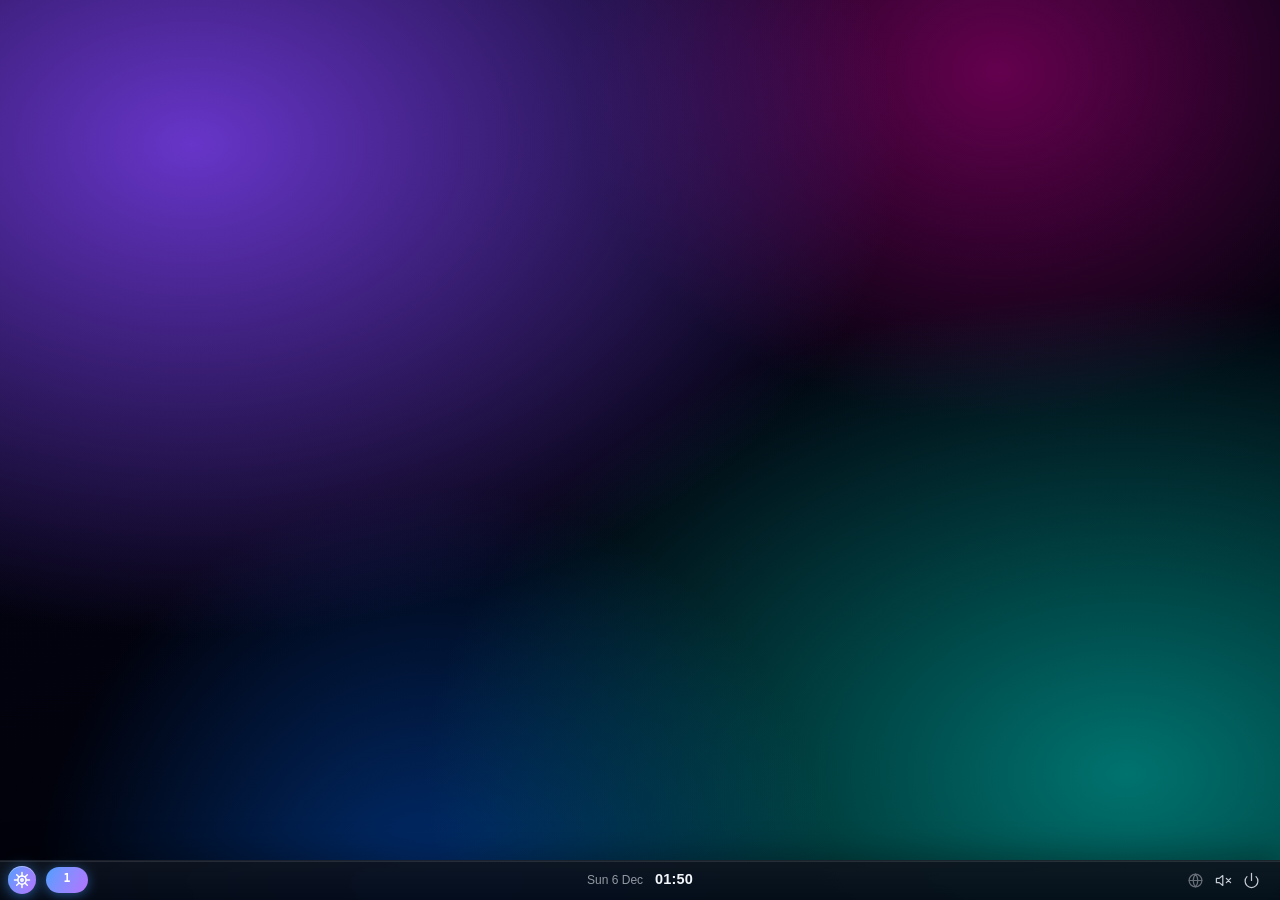
==== commit 55e443ae: "ui: one slim bar at the bottom, slim frames, borderless maximize The top islands become one 40 px ba" ====
--- a/ui/index.html
+++ b/ui/index.html
@@ -9,25 +9,36 @@
   <link rel="stylesheet" href="css/panels.css">
   <link rel="stylesheet" href="css/notify.css">
   <link rel="stylesheet" href="css/launcher.css">
-  <link rel="stylesheet" href="css/dock.css">
+  <link rel="stylesheet" href="css/switcher.css">
+  <link rel="stylesheet" href="css/frames.css">
+  <link rel="stylesheet" href="css/settings.css">
+  <link rel="stylesheet" href="css/settings-pages.css">
   <link rel="stylesheet" href="css/lock.css">
 </head>
 <body class="desktop-root">
   <!-- Desktop level (z-index < 1000): drawn under client windows. -->
   <div class="desktop-wallpaper" id="wallpaper"></div>
 
-  <!-- Shell overlays (z-index >= 1000) draw over client windows. Older bro
-       builds route DRM input by the ids top-panel, launcher-modal and
-       lock-screen and by classes containing quick-popup / toast; keep them.
-       Every overlay that takes keys carries data-shell-keyboard. -->
-  <div class="islands-top" id="top-panel">
-    <div class="island island-left glass" id="island-left">
+  <!-- Window frames (js/frames.js): one [data-window-frame] per decorated
+       window. bro positions each on its window and paints it just below
+       that window in the stacking order, so this container stays at desktop
+       level and never takes the pointer itself. -->
+  <div class="window-frames" id="window-frames"></div>
+
+  <!-- Shell overlays (z-index >= 1000) draw over client windows, and bro
+       gives them the pointer. Every overlay that takes keys carries
+       data-shell-keyboard. -->
+  <!-- The bar along the bottom edge: three islands, each growing up into
+       its panel (js/islands.js). Its band is reserved, so maximized windows
+       end above it. -->
+  <div class="bar" id="bar">
+    <div class="island island-left" id="island-left">
       <button class="isl-btn isl-logo" id="isl-launcher" title="Applications (Super)"><i data-icon="helm"></i></button>
       <div class="ws-strip" id="workspaces"></div>
       <button class="isl-focused hidden" id="isl-focused" title="Spaces (Super+W)"></button>
     </div>
 
-    <button class="island island-center glass" id="island-center" title="Calendar and notifications (Super+N)">
+    <button class="island island-center" id="island-center" title="Calendar and notifications (Super+N)">
       <span class="clock-date"></span>
       <span class="clock-time"></span>
       <span class="live hidden" id="live-activity"></span>
@@ -35,7 +46,7 @@
       <i data-icon="bell-off" class="dnd-glyph hidden"></i>
     </button>
 
-    <div class="island island-right glass" id="island-right">
+    <div class="island island-right" id="island-right">
       <div class="tray" id="tray"></div>
       <button class="isl-status" id="isl-status" title="Quick settings (Super+S)"></button>
     </div>
@@ -46,14 +57,17 @@
   <section class="panel quick-popup glass deep hidden" id="center-panel" data-shell-keyboard></section>
   <section class="panel quick-popup glass deep hidden" id="quick-settings" data-shell-keyboard></section>
 
-  <nav class="dock" id="dock"></nav>
-  <div class="dock-edge hidden" id="dock-edge"></div>
+  <!-- Where a dragged window will land when it snaps: over every window,
+       under the bar, never hit. -->
+  <div class="snap-preview hidden" id="snap-preview"></div>
 
   <div class="toast-stack" id="toast-stack"></div>
   <div class="osd glass hidden" id="osd"></div>
   <div class="hint glass hidden" id="hint"></div>
 
   <div class="switcher hidden" id="switcher" data-shell-keyboard></div>
+
+  <div class="settings-overlay hidden" id="settings-app" data-shell-keyboard></div>
 
   <div class="launcher-overlay hidden" id="launcher-modal" data-shell-keyboard></div>
 
--- a/ui/css/tokens.css
+++ b/ui/css/tokens.css
@@ -103,7 +103,7 @@
   /* -- Motion -------------------------------------------------------------
      --spring is a damped spring sampled into linear(): it overshoots ~2%,
      so panels settle rather than stop. --spring-pop overshoots ~8%, for
-     small things (dock icons, chips). Exits are quicker than entrances and
+     small things (chips, active workspaces). Exits are quicker than entrances and
      never bounce. */
   --spring: linear(0, 0.0365, 0.1251, 0.2406, 0.3655, 0.4877, 0.6001, 0.6985, 0.7814, 0.8488, 0.9019, 0.9422, 0.9717, 0.9923, 1.0059, 1.0142, 1.0184, 1.0199, 1.0195, 1.0179, 1.0156, 1.0132, 1.0107, 1.0084, 1);
   --spring-pop: linear(0, 0.0303, 0.1079, 0.2154, 0.3384, 0.4655, 0.5883, 0.7009, 0.7996, 0.8827, 0.9496, 1.001, 1.0381, 1.0628, 1.0771, 1.0831, 1.0826, 1.0775, 1.0693, 1.0595, 1.0489, 1.0384, 1.0286, 1.0199, 1.0124, 1.0063, 1.0015, 0.9979, 0.9955, 0.9939, 1);
@@ -118,18 +118,20 @@
 
   /* -- Geometry -----------------------------------------------------------*/
   --edge: 12px;
-  --island-top: 10px;
-  --island-h: 42px;
-  --dock-icon: 46px;
+  /* The bar along the bottom edge, and the islands (its three groups of
+     controls) inside it; panels grow up out of an island. */
+  --bar-h: 40px;
+  --island-h: 32px;
+  --island-gap: 4px;   /* between an island and the screen's bottom edge */
 
   /* -- Stacking -----------------------------------------------------------
      bro draws client windows between the desktop (<1000) and the shell
      overlays (>=1000), and gives pointer input to anything at >=1000. */
   --z-desktop: 1;
-  --z-dock: 1010;
   --z-islands: 1020;
   --z-panel: 2000;
   --z-toast: 3000;
+  --z-settings: 3200;
   --z-osd: 3500;
   --z-switcher: 4500;
   --z-launcher: 5000;
--- a/ui/css/islands.css
+++ b/ui/css/islands.css
@@ -1,7 +1,12 @@
 /* =============================================================================
-   ISLANDS: the three floating pills along the top edge, the wallpaper, the
-   transient hint pill. #top-panel itself is an invisible full-width strip
-   that lets clicks through between the islands.
+   THE BAR: one slim strip along the bottom edge holding the three islands
+   (launcher, workspaces and focused app on the left; the clock in the
+   middle; tray and status on the right), each of which grows up into its
+   panel. Also the wallpaper and the transient hint pill.
+
+   The bar reserves its band (Shell.reserveEdges), so maximized windows end
+   at its top edge. Client windows are not behind the bar's glass as HTML is,
+   so it is tinted nearly opaque rather than relying on blur.
    ============================================================================= */
 
 .desktop-wallpaper {
@@ -13,26 +18,30 @@
   background-position: center;
 }
 
-.islands-top {
+.bar {
   position: fixed;
   left: 0;
   right: 0;
-  top: 0;
-  height: calc(var(--island-top) + var(--island-h) + 6px);
+  bottom: 0;
+  height: var(--bar-h);
   z-index: var(--z-islands);
-  pointer-events: none;
+  background:
+    linear-gradient(180deg, rgb(255 255 255 / 0.035), transparent),
+    oklch(0.15 0.026 var(--accent-h) / 0.93);
+  backdrop-filter: var(--blur-island);
+  border-top: 1px solid var(--rim);
+  box-shadow: var(--rim-top), 0 -8px 30px rgb(0 0 0 / 0.28);
 }
 
 .island {
   position: absolute;
-  top: var(--island-top);
+  bottom: var(--island-gap);
   height: var(--island-h);
   display: flex;
   align-items: center;
   gap: 2px;
-  padding: 0 5px;
-  border-radius: var(--r-chip);
-  pointer-events: auto;
+  padding: 0 2px;
+  border-radius: var(--r-chip);
   color: var(--t1);
   white-space: nowrap;
   transition: background var(--d-state) var(--ease-std), opacity var(--d-state) var(--ease-std),
@@ -45,11 +54,11 @@
 }
 
 .island-left {
-  left: var(--edge);
+  left: 6px;
 }
 
 .island-right {
-  right: var(--edge);
+  right: 6px;
 }
 
 .island-center {
@@ -80,8 +89,8 @@
   display: flex;
   align-items: center;
   justify-content: center;
-  width: 32px;
-  height: 32px;
+  width: 28px;
+  height: 28px;
   border-radius: var(--r-chip);
   transition: transform var(--d-quick) var(--ease-std), box-shadow var(--d-state) var(--ease-std);
 }
@@ -175,7 +184,7 @@
   display: flex;
   align-items: center;
   gap: var(--s2);
-  height: 32px;
+  height: 28px;
   max-width: 260px;
   padding: 0 var(--s3) 0 6px;
   margin-left: 2px;
@@ -366,8 +375,8 @@
   display: flex;
   align-items: center;
   justify-content: center;
-  width: 32px;
-  height: 32px;
+  width: 28px;
+  height: 28px;
   border-radius: var(--r-chip);
   color: var(--t2);
   transition: background var(--d-quick) var(--ease-std);
@@ -391,7 +400,7 @@
   display: flex;
   align-items: center;
   gap: 11px;
-  height: 32px;
+  height: 28px;
   padding: 0 var(--s3);
   border-radius: var(--r-chip);
   color: var(--t2);
@@ -427,12 +436,12 @@
   color: var(--warn);
 }
 
-/* -- Hint: a transient pill under the clock ----------------------------- */
+/* -- Hint: a transient pill over the clock ------------------------------ */
 
 .hint {
   position: fixed;
   z-index: var(--z-hint);
-  top: calc(var(--island-top) + var(--island-h) + 12px);
+  bottom: calc(var(--bar-h) + 12px);
   left: 50%;
   transform: translateX(-50%);
   display: flex;
--- a/ui/css/panels.css
+++ b/ui/css/panels.css
@@ -1,18 +1,20 @@
 /* =============================================================================
    PANELS: the glass that grows out of an island (js/morph.js animates the
    box; the body inside is laid out at its final width and clipped while
-   the box grows). Spaces (left), the clock panel (center), quick settings
+   the box grows up out of the bar). Spaces (left), the clock panel (center), quick settings
    (right), and the now-playing card they share.
    ============================================================================= */
 
+/* A panel stands on its island's bottom edge (js/morph.js places it there),
+   so a change in its height grows or shrinks it upward. */
 .panel {
   position: fixed;
-  top: var(--island-top);
+  bottom: var(--island-gap);
   left: 0;
   z-index: var(--z-panel);
   display: flex;
   justify-content: center;
-  align-items: flex-start;
+  align-items: flex-end;
   overflow: hidden;
   border-radius: var(--r-panel);
 }
@@ -25,10 +27,11 @@
   justify-content: flex-end;
 }
 
-/* During a morph the body is pinned to its island's side (js/morph.js). */
+/* During a morph the body is pinned to its island's side and to the bottom,
+   where the glass grows from (js/morph.js). */
 .morphing > .morph-body {
   position: absolute;
-  top: 0;
+  bottom: 0;
 }
 
 .morphing[data-align="left"] > .morph-body {
--- a/ui/css/notify.css
+++ b/ui/css/notify.css
@@ -1,18 +1,19 @@
 /* =============================================================================
-   NOTIFICATIONS AND OSD. Toasts fall out of the clock island and stack
-   beneath it; the same card, flattened into a well, fills the notification
+   NOTIFICATIONS AND OSD. Toasts rise out of the clock island and stack
+   above it; the same card, flattened into a well, fills the notification
    center. The OSD is the status island stretching to show a level.
    ============================================================================= */
 
 .toast-stack {
   position: fixed;
   z-index: var(--z-toast);
-  top: calc(var(--island-top) + var(--island-h) + 12px);
+  bottom: calc(var(--bar-h) + 12px);
   left: 50%;
   transform: translateX(-50%);
   width: 400px;
   display: flex;
-  flex-direction: column;
+  /* The newest (first) toast sits nearest the clock. */
+  flex-direction: column-reverse;
   gap: var(--s2);
   pointer-events: none;
   transition: opacity var(--d-state) var(--ease-std);
@@ -45,7 +46,7 @@
 }
 
 @keyframes toast-in {
-  from { opacity: 0; transform: translateY(-22px) scale(0.86); }
+  from { opacity: 0; transform: translateY(22px) scale(0.86); }
   to { opacity: 1; transform: none; }
 }
 
@@ -55,7 +56,7 @@
 
 @keyframes toast-out {
   from { opacity: 1; transform: none; }
-  to { opacity: 0; transform: translateY(-14px) scale(0.92); }
+  to { opacity: 0; transform: translateY(14px) scale(0.92); }
 }
 
 .nc-list .notif {
@@ -210,8 +211,8 @@
 .osd {
   position: fixed;
   z-index: var(--z-osd);
-  top: var(--island-top);
-  right: var(--edge);
+  bottom: var(--island-gap);
+  right: 6px;
   width: 320px;
   height: var(--island-h);
   display: flex;
--- a/ui/css/launcher.css
+++ b/ui/css/launcher.css
@@ -1,6 +1,6 @@
 /* =============================================================================
    LAUNCHER: the deepest glass, grown out of whatever opened it (the mark on
-   the left island or the dock's apps button) over a dimmed, blurred desk.
+   the bar's launcher mark) over a dimmed, blurred desk.
    ============================================================================= */
 
 .launcher-overlay {
--- a/ui/css/switcher.css
+++ b/ui/css/switcher.css
@@ -0,0 +1,85 @@
+/* =============================================================================
+   SWITCHER: the Alt+Tab window cards, over a dimmed desktop.
+   ============================================================================= */
+
+.switcher {
+  position: fixed;
+  inset: 0;
+  z-index: var(--z-switcher);
+  display: flex;
+  align-items: center;
+  justify-content: center;
+  background: oklch(0.08 0.02 var(--accent-h) / 0.35);
+}
+
+.switcher-panel {
+  display: flex;
+  gap: var(--s2);
+  max-width: calc(100vw - 80px);
+  padding: var(--s3);
+  border-radius: 30px;
+  background: var(--glass-modal);
+  backdrop-filter: var(--blur-panel);
+  border: 1px solid var(--rim);
+  box-shadow: var(--rim-top), var(--depth-3);
+  animation: switcher-in 300ms var(--spring);
+}
+
+@keyframes switcher-in {
+  from { opacity: 0; transform: scale(0.92); }
+  to { opacity: 1; transform: none; }
+}
+
+.switcher-card {
+  display: flex;
+  flex-direction: column;
+  align-items: center;
+  justify-content: center;
+  gap: var(--s3);
+  width: 148px;
+  height: 148px;
+  padding: var(--s3);
+  border-radius: 22px;
+  color: var(--t2);
+  transition: background var(--d-quick) var(--ease-std);
+}
+
+.switcher-card:hover {
+  background: var(--well-2);
+}
+
+.switcher-card.selected {
+  background: var(--grad-soft);
+  color: var(--t1);
+  box-shadow: inset 0 0 0 1.5px oklch(0.74 0.16 var(--accent-h) / 0.9), var(--glow);
+}
+
+.switcher-icon {
+  width: 64px;
+  height: 64px;
+  font-size: 26px;
+  transition: transform 300ms var(--spring-pop);
+}
+
+.switcher-card.selected .switcher-icon {
+  transform: scale(1.08);
+}
+
+.switcher-title {
+  max-width: 100%;
+  font-size: var(--fs-cap);
+  font-weight: 600;
+  text-align: center;
+  white-space: nowrap;
+  overflow: hidden;
+  text-overflow: ellipsis;
+}
+
+.switcher-app {
+  font-family: var(--font-mono);
+  font-size: var(--fs-micro);
+  letter-spacing: var(--track-micro);
+  text-transform: uppercase;
+  color: var(--t4);
+  margin-top: -8px;
+}
--- a/ui/css/frames.css
+++ b/ui/css/frames.css
@@ -0,0 +1,350 @@
+/* =============================================================================
+   FRAMES: the trim of server-side decorated windows, the corner controls of
+   borderless ones, and the snap preview. bro places each [data-window-frame]
+   on its window's outer rect (client plus the band set by js/frames.js) and
+   paints it just below that window, so the client covers the inside and only
+   the band shows: a slim title bar on top and a 1px rim round the sides and
+   bottom. The resize grips reach a few pixels past the rim, outside the
+   frame's box, so the trim stays thin without being hard to grab.
+
+   A borderless window (data-window-borderless: maximized, today) has a band
+   of nothing: the frame's box is the client's, the trim is gone, and its
+   controls live in .wf-corner, a data-window-overlay bro paints over the
+   client. Hovering the window's top-right corner, or Super+., opens them.
+
+   The frame's own box belongs to the engine (it writes left/top/width/
+   height/z-index/display inline); everything here styles its children.
+   Frames sit over other windows, not over HTML, so their glass is tinted
+   and nearly opaque rather than blurred.
+   ============================================================================= */
+
+.window-frames {
+  --wf-top: 28px;
+  --wf-radius: 9px;
+  --wf-grip: 6px;
+  position: fixed;
+  inset: 0;
+  z-index: 900;
+  pointer-events: none;
+}
+
+.wframe {
+  pointer-events: auto;
+  color: var(--t2);
+}
+
+/* -- The trim -------------------------------------------------------------
+   One slab behind the client, the size of the frame: rounded on top (the
+   client is a rectangle drawn over the inside, so only the title bar's
+   corners can round), square at the bottom, where the client meets the rim. */
+
+.wf-chrome {
+  position: absolute;
+  inset: 0;
+  border-radius: var(--wf-radius) var(--wf-radius) 0 0;
+  background:
+    linear-gradient(180deg, rgb(255 255 255 / 0.03), transparent var(--wf-top)),
+    oklch(0.205 0.022 var(--accent-h) / 0.97);
+  border: 1px solid rgb(255 255 255 / 0.08);
+  box-shadow: var(--rim-top), 0 12px 34px rgb(0 0 0 / 0.36), 0 2px 6px rgb(0 0 0 / 0.26);
+  transition: background var(--d-state) var(--ease-std), border-color var(--d-state) var(--ease-std),
+    box-shadow var(--d-state) var(--ease-std);
+}
+
+/* The accent seam: a lit edge along the top of the focused bar. */
+.wf-seam {
+  position: absolute;
+  top: -1px;
+  left: 16px;
+  right: 16px;
+  height: 1px;
+  border-radius: 1px;
+  /* Solid, not the --grad sweep: GPU Skia bands thin gradients. */
+  background: oklch(0.80 0.13 var(--accent-h) / 0.85);
+  box-shadow: 0 0 10px oklch(0.70 0.18 var(--accent-h) / 0.75);
+  opacity: 0;
+  transition: opacity var(--d-state) var(--ease-std);
+}
+
+.wframe[data-window-focused] .wf-chrome {
+  background:
+    linear-gradient(180deg, rgb(255 255 255 / 0.06), transparent var(--wf-top)),
+    oklch(0.25 0.036 var(--accent-h) / 0.98);
+  border-color: oklch(0.80 0.10 var(--accent-h) / 0.28);
+  box-shadow: var(--rim-top), var(--depth-3), 0 16px 60px oklch(0.70 0.18 var(--accent-h) / 0.18);
+}
+
+.wframe[data-window-focused] .wf-seam {
+  opacity: 0.9;
+}
+
+/* -- Title bar ------------------------------------------------------------ */
+
+.wf-bar {
+  position: absolute;
+  top: 0;
+  left: 1px;
+  right: 1px;
+  height: var(--wf-top);
+  display: flex;
+  align-items: center;
+  gap: 8px;
+  padding: 0 4px 0 9px;
+}
+
+.wf-icon-slot {
+  display: flex;
+  flex: none;
+  transition: opacity var(--d-state) var(--ease-std), filter var(--d-state) var(--ease-std);
+}
+
+.wf-icon {
+  width: 15px;
+  height: 15px;
+  font-size: 9px;
+}
+
+.wf-icon.app-icon-shell .icon {
+  width: 10px;
+  height: 10px;
+}
+
+.wf-title {
+  flex: 1;
+  min-width: 0;
+  overflow: hidden;
+  text-overflow: ellipsis;
+  white-space: nowrap;
+  font-size: 12px;
+  font-weight: 600;
+  letter-spacing: 0.005em;
+  color: var(--t3);
+  transition: color var(--d-state) var(--ease-std);
+}
+
+.wframe[data-window-focused] .wf-title {
+  color: var(--t1);
+}
+
+.wframe:not([data-window-focused]) .wf-icon-slot {
+  opacity: 0.6;
+  filter: saturate(0.5);
+}
+
+/* -- Buttons: small round wells, shared by the title bar and the corner -- */
+
+.wf-buttons {
+  display: flex;
+  flex: none;
+  gap: 4px;
+}
+
+.wf-btn {
+  display: flex;
+  align-items: center;
+  justify-content: center;
+  width: 20px;
+  height: 20px;
+  border-radius: var(--r-chip);
+  background: var(--well);
+  color: var(--t3);
+  transition: background var(--d-quick) var(--ease-std), color var(--d-quick) var(--ease-std),
+    transform var(--d-quick) var(--ease-std), box-shadow var(--d-quick) var(--ease-std);
+}
+
+.wf-btn .icon {
+  width: 12px;
+  height: 12px;
+  stroke-width: 2.1;
+}
+
+.wframe[data-window-focused] .wf-btn,
+.wf-pill .wf-btn {
+  background: var(--well-2);
+  color: var(--t2);
+}
+
+.wf-btn:hover,
+.wf-btn:focus-visible,
+.wframe[data-window-focused] .wf-btn:hover,
+.wf-pill .wf-btn:hover {
+  background: var(--well-4);
+  color: var(--t1);
+}
+
+.wf-btn:focus-visible {
+  box-shadow: var(--focus-ring);
+}
+
+.wf-btn:active,
+.wframe[data-window-focused] .wf-btn:active,
+.wf-pill .wf-btn:active {
+  transform: scale(0.92);
+  background: var(--well-3);
+}
+
+.wf-close:hover,
+.wframe[data-window-focused] .wf-close:hover,
+.wf-pill .wf-close:hover {
+  background: var(--danger);
+  color: white;
+  box-shadow: 0 2px 12px oklch(0.67 0.20 22 / 0.45);
+}
+
+.wf-close:active,
+.wframe[data-window-focused] .wf-close:active,
+.wf-pill .wf-close:active {
+  background: oklch(0.58 0.20 22);
+}
+
+/* -- Resize grips: past the rim, with a faint accent on hover ------------ */
+
+.wf-edge {
+  position: absolute;
+  transition: background var(--d-quick) var(--ease-std);
+}
+
+.wf-n { top: calc(1px - var(--wf-grip)); left: 12px; right: 12px; height: var(--wf-grip); cursor: ns-resize; }
+.wf-s { bottom: calc(1px - var(--wf-grip)); left: 12px; right: 12px; height: var(--wf-grip); cursor: ns-resize; }
+.wf-w { left: calc(1px - var(--wf-grip)); top: 12px; bottom: 12px; width: var(--wf-grip); cursor: ew-resize; }
+.wf-e { right: calc(1px - var(--wf-grip)); top: 12px; bottom: 12px; width: var(--wf-grip); cursor: ew-resize; }
+.wf-nw { left: calc(1px - var(--wf-grip)); top: calc(1px - var(--wf-grip)); width: 14px; height: 14px; cursor: nwse-resize; }
+.wf-ne { right: calc(1px - var(--wf-grip)); top: calc(1px - var(--wf-grip)); width: 14px; height: 14px; cursor: nesw-resize; }
+.wf-sw { left: calc(1px - var(--wf-grip)); bottom: calc(1px - var(--wf-grip)); width: 14px; height: 14px; cursor: nesw-resize; }
+.wf-se { right: calc(1px - var(--wf-grip)); bottom: calc(1px - var(--wf-grip)); width: 14px; height: 14px; cursor: nwse-resize; }
+
+.wf-w:hover { background: linear-gradient(90deg, transparent, oklch(0.75 0.15 var(--accent-h) / 0.35)); }
+.wf-e:hover { background: linear-gradient(270deg, transparent, oklch(0.75 0.15 var(--accent-h) / 0.35)); }
+.wf-s:hover { background: linear-gradient(0deg, transparent, oklch(0.75 0.15 var(--accent-h) / 0.35)); }
+
+/* -- Maximized with a title bar (when maximizedInsets keep one) ---------- */
+
+.wframe[data-window-state="maximized"] .wf-chrome {
+  border-radius: 0;
+  border-width: 0 0 1px;
+  box-shadow: none;
+}
+
+.wframe[data-window-state="maximized"] .wf-seam,
+.wframe[data-window-state="maximized"] .wf-edge {
+  display: none;
+}
+
+/* -- Snapped: the side against the screen edge goes square -------------- */
+
+.wframe:is([data-window-snap="left"], [data-window-snap="top-left"], [data-window-snap="bottom-left"]) .wf-chrome {
+  border-top-left-radius: 0;
+}
+
+.wframe:is([data-window-snap="right"], [data-window-snap="top-right"], [data-window-snap="bottom-right"]) .wf-chrome {
+  border-top-right-radius: 0;
+}
+
+.wframe:is([data-window-snap="left"], [data-window-snap="top-left"], [data-window-snap="bottom-left"])
+  :is(.wf-w, .wf-nw, .wf-sw),
+.wframe:is([data-window-snap="right"], [data-window-snap="top-right"], [data-window-snap="bottom-right"])
+  :is(.wf-e, .wf-ne, .wf-se) {
+  display: none;
+}
+
+/* -- Borderless: no trim, controls in the corner ------------------------- */
+
+.wframe[data-window-borderless] :is(.wf-chrome, .wf-bar, .wf-edge) {
+  display: none;
+}
+
+.wf-corner {
+  position: absolute;
+  top: 0;
+  right: 0;
+  display: none;
+  pointer-events: none;
+}
+
+.wframe[data-window-borderless] .wf-corner {
+  display: block;
+}
+
+/* The hot corner: a few pixels of the client's top-right corner, the only
+   part of a borderless window the shell takes while its controls are shut.
+   Against the screen corner it is an easy target to throw the pointer at. */
+.wf-hot {
+  position: absolute;
+  top: 0;
+  right: 0;
+  width: 14px;
+  height: 14px;
+  pointer-events: auto;
+}
+
+.wf-pill {
+  position: absolute;
+  top: 4px;
+  right: 4px;
+  display: flex;
+  align-items: center;
+  gap: 6px;
+  height: 30px;
+  max-width: 340px;
+  padding: 0 5px 0 9px;
+  border-radius: var(--r-chip);
+  background: oklch(0.20 0.03 var(--accent-h) / 0.96);
+  border: 1px solid oklch(0.80 0.10 var(--accent-h) / 0.22);
+  box-shadow: var(--rim-top), var(--depth-2);
+  opacity: 0;
+  transform: translate(10px, -10px) scale(0.6);
+  transform-origin: 100% 0;
+  pointer-events: none;
+  transition: opacity var(--d-state) var(--ease-std), transform var(--d-enter) var(--spring-pop);
+}
+
+.wf-corner.open .wf-pill {
+  opacity: 1;
+  transform: none;
+  pointer-events: auto;
+}
+
+.wf-corner.open .wf-hot {
+  pointer-events: none;
+}
+
+.wf-pill .wf-title {
+  max-width: 200px;
+  color: var(--t1);
+}
+
+/* -- Snap preview ---------------------------------------------------------
+   Accent glass over the windows (under the bar) where the dragged window
+   will land. It grows out of the window when a snap arms and glides
+   between zones. */
+
+.snap-preview {
+  position: fixed;
+  z-index: 1005;
+  pointer-events: none;
+  border-radius: var(--wf-radius, 9px);
+  background:
+    linear-gradient(180deg, rgb(255 255 255 / 0.07), transparent 120px),
+    linear-gradient(120deg, oklch(0.70 0.18 var(--accent-h) / 0.24), oklch(0.68 0.20 var(--accent-h2) / 0.16));
+  border: 1px solid oklch(0.82 0.12 var(--accent-h) / 0.55);
+  box-shadow: var(--rim-top), inset 0 0 0 1px oklch(0.70 0.18 var(--accent-h) / 0.18),
+    0 24px 80px oklch(0.70 0.18 var(--accent-h) / 0.30);
+  opacity: 0;
+  transition: left var(--d-enter) var(--spring), top var(--d-enter) var(--spring),
+    width var(--d-enter) var(--spring), height var(--d-enter) var(--spring),
+    opacity var(--d-state) var(--ease-std);
+}
+
+.snap-preview.shown {
+  opacity: 1;
+}
+
+.snap-preview.instant {
+  transition: none;
+}
+
+@media (prefers-reduced-motion: reduce) {
+  .snap-preview {
+    transition: opacity var(--d-state) var(--ease-std);
+  }
+}
--- a/ui/css/settings.css
+++ b/ui/css/settings.css
@@ -0,0 +1,864 @@
+/* =============================================================================
+   SETTINGS: one deep-glass window grown out of whatever opened it, over a
+   dimmed desk. A sidebar (who, search, pages) beside a scrolling page of
+   sections; each section a micro-caps heading over a recessed group of rows.
+   ============================================================================= */
+
+.settings-overlay {
+  position: fixed;
+  inset: 0;
+  z-index: var(--z-settings);
+}
+
+.settings-scrim {
+  position: absolute;
+  inset: 0;
+  background: radial-gradient(ellipse at 50% 45%, oklch(0.10 0.03 var(--accent-h) / 0.30) 0%, oklch(0.06 0.02 var(--accent-h) / 0.62) 80%);
+  backdrop-filter: blur(6px) saturate(1.1);
+  animation: fade-in var(--d-enter) var(--ease-out);
+}
+
+.settings-overlay.leaving .settings-scrim {
+  animation: fade-out 260ms var(--ease-std) forwards;
+}
+
+.settings {
+  position: fixed;
+  display: flex;
+  overflow: hidden;
+  border-radius: var(--r-panel);
+  background: var(--glass-modal);
+  box-shadow: var(--rim-top), var(--depth-3), 0 0 140px oklch(0.55 0.18 var(--accent-h) / 0.16);
+}
+
+.settings-overlay.leaving .settings {
+  pointer-events: none;
+}
+
+.st-body {
+  flex: none;
+  display: flex;
+}
+
+.morphing .st-scroll,
+.morphing .st-nav {
+  overflow: hidden;
+}
+
+/* Sidebar ------------------------------------------------------------------*/
+
+.st-side {
+  display: flex;
+  flex-direction: column;
+  gap: var(--s3);
+  width: 268px;
+  flex: none;
+  padding: var(--s4) var(--s3) var(--s4) var(--s4);
+  background: rgb(0 0 0 / 0.16);
+  border-right: 1px solid var(--hairline);
+}
+
+.st-user {
+  display: flex;
+  align-items: center;
+  gap: var(--s3);
+  padding: var(--s2) var(--s2);
+  border-radius: var(--r-card);
+  text-align: left;
+  transition: background var(--d-quick) var(--ease-std);
+}
+
+.st-user:hover {
+  background: var(--well-2);
+}
+
+.st-user:focus-visible {
+  box-shadow: var(--focus-ring);
+}
+
+.st-user .avatar {
+  width: 44px;
+  height: 44px;
+}
+
+.st-user-text {
+  display: flex;
+  flex-direction: column;
+  gap: 2px;
+  min-width: 0;
+}
+
+.st-user-name {
+  font-size: var(--fs-title);
+  font-weight: 650;
+  white-space: nowrap;
+  overflow: hidden;
+  text-overflow: ellipsis;
+}
+
+.st-user-sub {
+  font-size: var(--fs-cap);
+  color: var(--t3);
+  white-space: nowrap;
+  overflow: hidden;
+  text-overflow: ellipsis;
+}
+
+.st-search {
+  display: flex;
+  align-items: center;
+  gap: var(--s2);
+  height: 40px;
+  padding: 0 var(--s2) 0 var(--s3);
+  border-radius: var(--r-chip);
+  background: var(--sink);
+  border: 1px solid var(--rim);
+  transition: border-color var(--d-state) var(--ease-std), box-shadow var(--d-state) var(--ease-std);
+}
+
+.st-search:focus-within {
+  border-color: oklch(0.70 0.18 var(--accent-h) / 0.7);
+  box-shadow: 0 0 0 3px var(--a1-soft);
+}
+
+.st-search-glyph {
+  display: flex;
+  color: var(--t3);
+}
+
+.st-search-glyph .icon {
+  width: 16px;
+  height: 16px;
+}
+
+.st-search-field,
+.st-field {
+  position: relative;
+  flex: 1;
+  height: 38px;
+}
+
+.st-search-input,
+.st-field .field {
+  position: absolute;
+  inset: 0;
+  width: 100%;
+  height: 100%;
+}
+
+.st-search-input {
+  background: transparent;
+  border: none;
+  color: var(--t1);
+  caret-color: var(--a1);
+}
+
+.st-search-ghost,
+.st-field-ghost {
+  position: absolute;
+  left: 1px;
+  top: 0;
+  height: 38px;
+  display: flex;
+  align-items: center;
+  color: var(--t4);
+  pointer-events: none;
+  white-space: nowrap;
+}
+
+.st-field-ghost {
+  left: 17px;
+}
+
+.st-search-clear {
+  display: flex;
+  align-items: center;
+  justify-content: center;
+  width: 24px;
+  height: 24px;
+  border-radius: var(--r-chip);
+  background: var(--well-3);
+  color: var(--t2);
+}
+
+.st-search-clear .icon {
+  width: 13px;
+  height: 13px;
+  stroke-width: 2.2;
+}
+
+.st-nav {
+  display: flex;
+  flex-direction: column;
+  gap: 2px;
+  min-height: 0;
+  overflow-y: auto;
+  margin-top: var(--s1);
+}
+
+.st-nav-item {
+  display: flex;
+  align-items: center;
+  gap: var(--s3);
+  height: 42px;
+  flex: none;
+  padding: 0 var(--s2);
+  border-radius: var(--r-ctl);
+  color: var(--t2);
+  font-weight: 550;
+  text-align: left;
+  transition: background var(--d-quick) var(--ease-std), color var(--d-quick) var(--ease-std),
+    opacity var(--d-state) var(--ease-std);
+}
+
+.st-nav-item:hover {
+  background: var(--well-2);
+  color: var(--t1);
+}
+
+.st-nav-item:active {
+  transform: scale(0.98);
+}
+
+.st-nav-item:focus-visible {
+  box-shadow: var(--focus-ring);
+}
+
+.st-nav-item.on {
+  background: var(--grad-soft);
+  color: var(--t1);
+  box-shadow: inset 0 0 0 1px oklch(0.70 0.18 var(--accent-h) / 0.22);
+}
+
+.st-nav-item.dim {
+  opacity: 0.35;
+}
+
+.st-nav-glyph {
+  display: flex;
+  align-items: center;
+  justify-content: center;
+  width: 30px;
+  height: 30px;
+  flex: none;
+  border-radius: 10px;
+  background: var(--well-2);
+  box-shadow: inset 0 0 0 1px var(--hairline);
+  color: var(--t2);
+}
+
+.st-nav-glyph .icon {
+  width: 16px;
+  height: 16px;
+}
+
+.st-nav-item.on .st-nav-glyph {
+  background: var(--grad);
+  color: var(--on-accent);
+  box-shadow: var(--glow), inset 0 1px 0 rgb(255 255 255 / 0.25);
+}
+
+/* Main -------------------------------------------------------------------*/
+
+.st-main {
+  display: flex;
+  flex-direction: column;
+  flex: 1;
+  min-width: 0;
+}
+
+.st-head {
+  display: flex;
+  align-items: center;
+  gap: var(--s4);
+  flex: none;
+  padding: var(--s5) var(--s5) var(--s4) var(--s8);
+}
+
+.st-head-glyph {
+  display: flex;
+  align-items: center;
+  justify-content: center;
+  width: 46px;
+  height: 46px;
+  flex: none;
+  border-radius: 15px;
+  background: var(--grad);
+  color: var(--on-accent);
+  box-shadow: var(--glow), inset 0 1px 0 rgb(255 255 255 / 0.28);
+}
+
+.st-head-glyph .icon {
+  width: 22px;
+  height: 22px;
+  stroke-width: 1.9;
+}
+
+.st-head-text {
+  display: flex;
+  flex-direction: column;
+  gap: 3px;
+  flex: 1;
+  min-width: 0;
+}
+
+.st-title {
+  font-size: 24px;
+  font-weight: 700;
+  letter-spacing: -0.01em;
+  line-height: 1.15;
+}
+
+.st-blurb {
+  color: var(--t3);
+  font-size: var(--fs-body);
+}
+
+.st-close {
+  align-self: flex-start;
+}
+
+.st-scroll {
+  flex: 1;
+  min-height: 0;
+  overflow-y: auto;
+  padding: var(--s1) var(--s6) var(--s8) var(--s8);
+}
+
+.st-page {
+  display: flex;
+  flex-direction: column;
+  gap: var(--s6);
+}
+
+/* Sections and rows ------------------------------------------------------*/
+
+.st-section {
+  display: flex;
+  flex-direction: column;
+  gap: var(--s2);
+}
+
+.st-section-head {
+  display: flex;
+  align-items: center;
+  gap: var(--s3);
+  min-height: 30px;
+  padding: 0 var(--s1) 0 var(--s2);
+}
+
+.st-section-meta {
+  font-size: var(--fs-cap);
+  color: var(--t4);
+}
+
+.st-group {
+  display: flex;
+  flex-direction: column;
+  border-radius: var(--r-card);
+  background: var(--well);
+  box-shadow: inset 0 0 0 1px var(--hairline);
+  overflow: hidden;
+}
+
+.st-note {
+  padding: 2px var(--s2) 0;
+  font-size: var(--fs-cap);
+  color: var(--t4);
+  line-height: 1.45;
+}
+
+.st-row {
+  display: flex;
+  align-items: center;
+  gap: var(--s4);
+  width: 100%;
+  padding: var(--s3) var(--s5);
+  text-align: left;
+  border-top: 1px solid var(--hairline);
+  transition: background var(--d-quick) var(--ease-std);
+}
+
+.st-group > .st-row:first-child,
+.st-group > :first-child {
+  border-top: none;
+}
+
+.st-row.clickable:hover {
+  background: var(--well-2);
+}
+
+.st-row.clickable:active {
+  background: var(--well);
+}
+
+.st-row:focus-visible {
+  box-shadow: inset var(--focus-ring);
+}
+
+.st-row.selected {
+  background: linear-gradient(120deg, var(--a1-soft), transparent 70%);
+}
+
+.st-row-glyph {
+  display: flex;
+  align-items: center;
+  justify-content: center;
+  width: 36px;
+  height: 36px;
+  flex: none;
+  border-radius: 12px;
+  background: var(--well-2);
+  box-shadow: inset 0 0 0 1px var(--hairline);
+  color: var(--t2);
+}
+
+.st-row.selected .st-row-glyph {
+  background: var(--grad);
+  color: var(--on-accent);
+  box-shadow: var(--glow);
+}
+
+.st-row-glyph .st-app-icon,
+.st-row-glyph .app-icon-img {
+  width: 28px;
+  height: 28px;
+}
+
+.st-row-text {
+  display: flex;
+  flex-direction: column;
+  gap: 2px;
+  flex: 1;
+  min-width: 0;
+}
+
+.st-row-title {
+  font-size: var(--fs-body);
+  font-weight: 600;
+  color: var(--t1);
+  white-space: nowrap;
+  overflow: hidden;
+  text-overflow: ellipsis;
+}
+
+.st-row-desc {
+  font-size: var(--fs-cap);
+  color: var(--t3);
+  white-space: nowrap;
+  overflow: hidden;
+  text-overflow: ellipsis;
+}
+
+.st-row-control {
+  display: flex;
+  align-items: center;
+  gap: var(--s2);
+  flex: none;
+}
+
+.st-row-note {
+  font-size: var(--fs-cap);
+  color: var(--t4);
+}
+
+.st-row-empty {
+  justify-content: center;
+}
+
+.st-row-empty .empty {
+  padding: var(--s5) var(--s4);
+}
+
+.st-check {
+  color: var(--a-text);
+  width: 20px;
+  height: 20px;
+  stroke-width: 2.2;
+}
+
+.st-dim {
+  color: var(--t4);
+  width: 15px;
+  height: 15px;
+}
+
+.st-inline {
+  display: flex;
+  align-items: center;
+  gap: var(--s2);
+}
+
+/* A row with a block (slider, swatches, facts) under its title line,
+   indented to the text. */
+.st-row.st-row-stack {
+  flex-direction: column;
+  align-items: stretch;
+  gap: var(--s3);
+  padding-bottom: var(--s4);
+}
+
+.st-row-line {
+  display: flex;
+  align-items: center;
+  gap: var(--s4);
+  min-width: 0;
+}
+
+.st-row-below {
+  margin-left: 52px;
+}
+
+.st-row-below.flush {
+  margin-left: 0;
+}
+
+.st-row.st-flash {
+  animation: st-flash 1.6s var(--ease-out);
+}
+
+.st-section.st-flash > .st-group,
+.st-hero.st-flash,
+.st-about.st-flash {
+  animation: st-flash-group 1.6s var(--ease-out);
+}
+
+@keyframes st-flash {
+  0% { background: oklch(0.70 0.18 var(--accent-h) / 0.34); }
+  100% { background: transparent; }
+}
+
+@keyframes st-flash-group {
+  0% { box-shadow: inset 0 0 0 2px oklch(0.75 0.16 var(--accent-h) / 0.9), 0 0 30px oklch(0.70 0.18 var(--accent-h) / 0.4); }
+  100% { box-shadow: inset 0 0 0 1px var(--hairline); }
+}
+
+/* Levels: mute + slider + readout */
+.st-level {
+  display: flex;
+  align-items: center;
+  gap: var(--s3);
+}
+
+.st-level.compact {
+  flex: 0 0 300px;
+}
+
+.st-slider {
+  display: flex;
+  align-items: center;
+  gap: var(--s3);
+  flex: 1;
+}
+
+.st-slider .slider {
+  height: 26px;
+}
+
+.st-slider .slider-knob {
+  width: 18px;
+  height: 18px;
+}
+
+.st-slider-value {
+  min-width: 34px;
+  text-align: right;
+  font-family: var(--font-mono);
+  font-size: var(--fs-cap);
+  color: var(--t3);
+}
+
+.icon-btn.st-muted {
+  color: var(--danger);
+}
+
+.st-row-app .st-row-glyph {
+  background: transparent;
+  box-shadow: none;
+}
+
+.st-app-icon {
+  width: 30px;
+  height: 30px;
+  font-size: 13px;
+}
+
+.st-app-icon.none {
+  display: flex;
+  align-items: center;
+  justify-content: center;
+  color: var(--t3);
+}
+
+/* Chips: small status pills */
+.st-chip {
+  display: inline-flex;
+  align-items: center;
+  height: 24px;
+  padding: 0 var(--s3);
+  border-radius: var(--r-chip);
+  font-size: 11.5px;
+  font-weight: 600;
+  white-space: nowrap;
+  background: var(--well-2);
+  color: var(--t2);
+  box-shadow: inset 0 0 0 1px var(--hairline);
+}
+
+.st-chip.ok {
+  background: oklch(0.78 0.15 155 / 0.16);
+  color: var(--ok);
+  box-shadow: inset 0 0 0 1px oklch(0.78 0.15 155 / 0.28);
+}
+
+.st-chip.warn {
+  background: oklch(0.83 0.14 80 / 0.16);
+  color: var(--warn);
+  box-shadow: inset 0 0 0 1px oklch(0.83 0.14 80 / 0.28);
+}
+
+.st-chip.accent {
+  background: var(--grad-soft);
+  color: var(--a-text);
+  box-shadow: inset 0 0 0 1px oklch(0.70 0.18 var(--accent-h) / 0.3);
+}
+
+/* Segmented control */
+.st-seg {
+  display: flex;
+  padding: 3px;
+  border-radius: var(--r-chip);
+  background: var(--sink);
+  box-shadow: inset 0 0 0 1px var(--hairline);
+}
+
+.st-seg-opt {
+  height: 28px;
+  padding: 0 var(--s3);
+  border-radius: var(--r-chip);
+  color: var(--t3);
+  font-size: var(--fs-cap);
+  font-weight: 600;
+  white-space: nowrap;
+  transition: background var(--d-state) var(--ease-std), color var(--d-state) var(--ease-std);
+}
+
+.st-seg-opt:hover {
+  color: var(--t1);
+}
+
+.st-seg-opt.on {
+  background: var(--grad);
+  color: var(--on-accent);
+  box-shadow: var(--glow);
+}
+
+/* Buttons that ask twice, and the danger kind */
+.btn.danger {
+  background: var(--danger-soft);
+  color: oklch(0.82 0.12 22);
+}
+
+.btn.danger:hover {
+  background: oklch(0.67 0.20 22 / 0.32);
+}
+
+.btn.confirming {
+  background: linear-gradient(135deg, oklch(0.64 0.21 22), oklch(0.58 0.22 5));
+  color: white;
+  box-shadow: 0 6px 24px oklch(0.64 0.21 22 / 0.5);
+  animation: confirm-pulse 1s ease-in-out infinite alternate;
+}
+
+.btn .icon {
+  width: 15px;
+  height: 15px;
+}
+
+/* Errors */
+.st-error {
+  display: flex;
+  align-items: center;
+  gap: var(--s2);
+  color: oklch(0.82 0.12 22);
+  font-size: var(--fs-cap);
+}
+
+.st-error .icon {
+  width: 15px;
+  height: 15px;
+}
+
+.st-row-error {
+  padding: 0 var(--s5) var(--s3) 72px;
+}
+
+/* Key/value facts */
+.st-facts {
+  display: grid;
+  grid-template-columns: repeat(3, minmax(0, 1fr));
+  gap: var(--s3) var(--s5);
+  padding: var(--s3) var(--s4);
+  border-radius: var(--r-ctl);
+  background: var(--sink);
+  box-shadow: inset 0 0 0 1px var(--hairline);
+}
+
+.st-fact {
+  display: flex;
+  flex-direction: column;
+  gap: 3px;
+  min-width: 0;
+}
+
+.st-fact-label {
+  font-family: var(--font-mono);
+  font-size: var(--fs-micro);
+  letter-spacing: var(--track-micro);
+  text-transform: uppercase;
+  color: var(--t4);
+}
+
+.st-fact-value {
+  font-size: var(--fs-cap);
+  color: var(--t1);
+  overflow: hidden;
+  text-overflow: ellipsis;
+  white-space: nowrap;
+}
+
+.st-fact-value.num {
+  font-size: 12px;
+}
+
+/* Hero: a page's lead card */
+.st-hero {
+  display: flex;
+  align-items: center;
+  gap: var(--s4);
+  padding: var(--s4) var(--s5);
+  border-radius: var(--r-card);
+  background: linear-gradient(120deg, oklch(0.70 0.18 var(--accent-h) / 0.20), oklch(0.68 0.20 var(--accent-h2) / 0.10) 60%, var(--well));
+  box-shadow: inset 0 0 0 1px oklch(0.75 0.16 var(--accent-h) / 0.22), var(--rim-top);
+}
+
+.st-hero.off {
+  background: var(--well);
+  box-shadow: inset 0 0 0 1px var(--hairline);
+}
+
+.st-hero.warn {
+  background: linear-gradient(120deg, oklch(0.83 0.14 80 / 0.16), var(--well) 70%);
+  box-shadow: inset 0 0 0 1px oklch(0.83 0.14 80 / 0.24);
+}
+
+.st-hero-glyph {
+  display: flex;
+  align-items: center;
+  justify-content: center;
+  width: 56px;
+  height: 56px;
+  flex: none;
+  border-radius: 18px;
+  background: var(--grad);
+  color: var(--on-accent);
+  box-shadow: var(--glow-strong);
+}
+
+.st-hero.off .st-hero-glyph {
+  background: var(--well-3);
+  color: var(--t2);
+  box-shadow: inset 0 0 0 1px var(--rim);
+}
+
+.st-hero.warn .st-hero-glyph {
+  background: linear-gradient(135deg, oklch(0.83 0.14 80), oklch(0.72 0.16 50));
+  color: oklch(0.2 0.03 60);
+  box-shadow: 0 6px 24px oklch(0.83 0.14 80 / 0.35);
+}
+
+.st-hero-glyph .icon {
+  width: 26px;
+  height: 26px;
+}
+
+.st-hero-text {
+  display: flex;
+  flex-direction: column;
+  gap: 4px;
+  flex: 1;
+  min-width: 0;
+}
+
+.st-hero-title {
+  font-size: 19px;
+  font-weight: 700;
+  letter-spacing: -0.01em;
+}
+
+.st-hero-desc {
+  color: var(--t2);
+  font-size: var(--fs-body);
+}
+
+.st-hero-aside {
+  display: flex;
+  align-items: center;
+}
+
+/* Search results ----------------------------------------------------------*/
+
+.st-results {
+  display: flex;
+  flex-direction: column;
+  gap: 2px;
+}
+
+.st-result {
+  display: flex;
+  align-items: center;
+  gap: var(--s3);
+  min-height: 54px;
+  padding: 0 var(--s4) 0 var(--s3);
+  border-radius: var(--r-ctl);
+  text-align: left;
+  transition: background var(--d-quick) var(--ease-std);
+}
+
+.st-result.selected {
+  background: var(--grad-soft);
+  box-shadow: inset 0 0 0 1px oklch(0.70 0.18 var(--accent-h) / 0.22);
+}
+
+.st-result.selected .st-nav-glyph {
+  background: var(--grad);
+  color: var(--on-accent);
+  box-shadow: var(--glow);
+}
+
+.st-result-text {
+  display: flex;
+  flex-direction: column;
+  gap: 2px;
+  flex: 1;
+  min-width: 0;
+}
+
+.st-result-title {
+  font-weight: 600;
+}
+
+.st-result-path {
+  font-size: var(--fs-cap);
+  color: var(--t3);
+}
+
+.st-result-go {
+  color: var(--t4);
+  width: 16px;
+  height: 16px;
+}
+
+.st-result.selected .st-result-go {
+  color: var(--a-text);
+}
--- a/ui/css/settings-pages.css
+++ b/ui/css/settings-pages.css
@@ -0,0 +1,472 @@
+/* =============================================================================
+   Settings pages: the parts only one page draws (battery, Wi-Fi join,
+   appearance swatches and wallpapers, displays, keyboard, default apps,
+   about). The window, sidebar, search and shared widgets are settings.css.
+   ============================================================================= */
+
+/* Battery bar */
+.st-battery {
+  position: relative;
+  width: 140px;
+  height: 12px;
+  border-radius: var(--r-chip);
+  background: var(--sink);
+  box-shadow: inset 0 0 0 1px var(--hairline);
+  overflow: hidden;
+}
+
+.st-battery-fill {
+  position: absolute;
+  left: 0;
+  top: 0;
+  bottom: 0;
+  border-radius: var(--r-chip);
+  background: var(--grad);
+}
+
+/* Empty and error states */
+.st-empty-wrap {
+  display: flex;
+  justify-content: center;
+  padding: var(--s8) 0;
+}
+
+.st-empty .empty-glyph {
+  width: 60px;
+  height: 60px;
+}
+
+.st-empty .empty-glyph .icon {
+  width: 26px;
+  height: 26px;
+}
+
+.st-empty .empty-hint {
+  max-width: 380px;
+  line-height: 1.45;
+}
+
+/* Inline join (Wi-Fi password) */
+.st-join {
+  display: flex;
+  flex-direction: column;
+  gap: var(--s2);
+  padding: var(--s1) var(--s5) var(--s4) 72px;
+  background: linear-gradient(120deg, var(--a1-soft), transparent 70%);
+}
+
+.st-join-row {
+  display: flex;
+  align-items: center;
+  gap: var(--s2);
+}
+
+.st-field .field {
+  height: 38px;
+}
+
+/* Appearance ------------------------------------------------------------*/
+
+.st-wall-hero {
+  display: flex;
+  gap: var(--s5);
+  padding: var(--s4);
+  border-radius: var(--r-card);
+  background: var(--well);
+  box-shadow: inset 0 0 0 1px var(--hairline);
+}
+
+.st-preview {
+  position: relative;
+  width: 264px;
+  height: 149px;
+  flex: none;
+  border-radius: 14px;
+  overflow: hidden;
+  box-shadow: 0 10px 30px rgb(0 0 0 / 0.45), inset 0 0 0 1px var(--rim-strong);
+}
+
+.st-preview-art {
+  position: absolute;
+  inset: 0;
+  background-color: oklch(0.12 0.02 var(--accent-h));
+  background-size: cover;
+  background-position: center;
+}
+
+/* The bar along the bottom, with its three islands. */
+.st-preview-islands {
+  position: absolute;
+  left: 0;
+  right: 0;
+  bottom: 0;
+  height: 12px;
+  padding: 3px 5px;
+  display: flex;
+  justify-content: space-between;
+  background: oklch(0.15 0.026 var(--accent-h) / 0.9);
+  box-shadow: inset 0 1px 0 rgb(255 255 255 / 0.12);
+}
+
+.st-preview-islands span {
+  height: 6px;
+  border-radius: 3px;
+  background: rgb(255 255 255 / 0.22);
+}
+
+.st-preview-islands .l { width: 40px; }
+.st-preview-islands .c { width: 52px; }
+.st-preview-islands .r { width: 34px; }
+
+.st-walls {
+  display: grid;
+  grid-template-columns: repeat(3, 1fr);
+  gap: var(--s3);
+  flex: 1;
+  min-width: 0;
+}
+
+.st-walls.pictures {
+  grid-template-columns: repeat(4, 1fr);
+  padding: var(--s4);
+  border-radius: var(--r-card);
+  background: var(--well);
+  box-shadow: inset 0 0 0 1px var(--hairline);
+}
+
+.st-wall {
+  position: relative;
+  display: flex;
+  flex-direction: column;
+  gap: 6px;
+  padding: 4px 4px 6px;
+  border-radius: 14px;
+  text-align: left;
+  transition: background var(--d-quick) var(--ease-std), transform var(--d-quick) var(--ease-std);
+}
+
+.st-wall:hover {
+  background: var(--well-2);
+}
+
+.st-wall:active {
+  transform: scale(0.97);
+}
+
+.st-wall:focus-visible {
+  box-shadow: var(--focus-ring);
+}
+
+.st-wall-art {
+  position: relative;
+  display: flex;
+  align-items: center;
+  justify-content: center;
+  height: 58px;
+  border-radius: 10px;
+  overflow: hidden;
+  background-color: var(--sink);
+  background-size: cover;
+  background-position: center;
+  box-shadow: inset 0 0 0 1px var(--rim);
+  color: var(--t4);
+}
+
+.st-walls.pictures .st-wall-art {
+  height: 74px;
+}
+
+.st-wall-art img {
+  width: 100%;
+  height: 100%;
+  object-fit: cover;
+}
+
+.st-wall.on .st-wall-art {
+  box-shadow: 0 0 0 2px oklch(0.10 0.02 var(--accent-h)), 0 0 0 4px var(--a1), var(--glow);
+}
+
+.st-wall-label {
+  padding: 0 4px;
+  font-size: var(--fs-cap);
+  font-weight: 550;
+  color: var(--t2);
+  white-space: nowrap;
+  overflow: hidden;
+  text-overflow: ellipsis;
+}
+
+.st-wall.on .st-wall-label {
+  color: var(--t1);
+}
+
+.st-wall-check {
+  position: absolute;
+  top: 9px;
+  right: 9px;
+  display: flex;
+  align-items: center;
+  justify-content: center;
+  width: 20px;
+  height: 20px;
+  border-radius: var(--r-chip);
+  background: var(--grad);
+  color: white;
+  box-shadow: 0 2px 8px rgb(0 0 0 / 0.4);
+}
+
+.st-wall-check .icon {
+  width: 12px;
+  height: 12px;
+  stroke-width: 3;
+}
+
+.st-swatches {
+  display: flex;
+  flex-wrap: wrap;
+  gap: var(--s2);
+}
+
+.st-swatch {
+  display: flex;
+  flex-direction: column;
+  align-items: center;
+  gap: 6px;
+  width: 64px;
+  padding: 6px 0;
+  border-radius: var(--r-ctl);
+  transition: background var(--d-quick) var(--ease-std);
+}
+
+.st-swatch:hover {
+  background: var(--well-2);
+}
+
+.st-swatch:focus-visible {
+  box-shadow: var(--focus-ring);
+}
+
+.st-swatch-dot {
+  display: flex;
+  align-items: center;
+  justify-content: center;
+  width: 36px;
+  height: 36px;
+  border-radius: var(--r-chip);
+  color: white;
+  box-shadow: inset 0 1px 0 rgb(255 255 255 / 0.3), 0 4px 12px rgb(0 0 0 / 0.35);
+  transition: transform var(--d-enter) var(--spring-pop);
+}
+
+.st-swatch-dot .icon {
+  width: 17px;
+  height: 17px;
+  stroke-width: 2.8;
+}
+
+.st-swatch.on .st-swatch-dot {
+  transform: scale(1.1);
+  box-shadow: 0 0 0 2px oklch(0.10 0.02 var(--accent-h)), 0 0 0 4px var(--t1), 0 6px 18px rgb(0 0 0 / 0.4);
+}
+
+.st-swatch-name {
+  font-size: 11.5px;
+  color: var(--t3);
+}
+
+.st-swatch.on .st-swatch-name {
+  color: var(--t1);
+  font-weight: 600;
+}
+
+
+/* Displays ----------------------------------------------------------------*/
+
+.st-row-art {
+  justify-content: center;
+  padding: 0;
+}
+
+.st-arrange {
+  display: flex;
+  align-items: center;
+  justify-content: center;
+  width: 100%;
+  background: radial-gradient(ellipse at 50% 50%, oklch(0.70 0.18 var(--accent-h) / 0.10) 0%, transparent 70%);
+}
+
+.st-arrange-inner {
+  position: relative;
+}
+
+.st-screen {
+  position: absolute;
+  display: flex;
+  flex-direction: column;
+  align-items: center;
+  justify-content: center;
+  gap: 4px;
+  margin: 3px;
+  border-radius: 10px;
+  background: linear-gradient(160deg, oklch(0.30 0.05 var(--accent-h)), oklch(0.18 0.04 var(--accent-h)));
+  box-shadow: inset 0 0 0 1px var(--rim-strong), 0 10px 30px rgb(0 0 0 / 0.4);
+}
+
+.st-screen.primary {
+  background: linear-gradient(160deg, oklch(0.52 0.15 var(--accent-h)), oklch(0.36 0.14 var(--accent-h2)));
+  box-shadow: inset 0 0 0 1px rgb(255 255 255 / 0.22), var(--glow);
+}
+
+.st-screen-name {
+  font-weight: 650;
+  font-size: var(--fs-body);
+}
+
+.st-screen-mode {
+  font-family: var(--font-mono);
+  font-size: var(--fs-micro);
+  color: rgb(255 255 255 / 0.72);
+}
+
+/* Keyboard ---------------------------------------------------------------*/
+
+.st-row-key {
+  padding-top: 14px;
+  padding-bottom: 14px;
+}
+
+.st-chords {
+  display: flex;
+  align-items: center;
+  gap: var(--s2);
+}
+
+.st-or {
+  font-size: 11px;
+  color: var(--t4);
+}
+
+.st-keys {
+  display: flex;
+  gap: 4px;
+}
+
+.st-keys kbd {
+  display: inline-flex;
+  align-items: center;
+  justify-content: center;
+  min-width: 28px;
+  height: 26px;
+  padding: 0 8px;
+  border-radius: 8px;
+  background: linear-gradient(180deg, var(--well-3), var(--well-2));
+  box-shadow: inset 0 1px 0 rgb(255 255 255 / 0.10), inset 0 0 0 1px var(--rim), 0 2px 0 rgb(0 0 0 / 0.35);
+  font-family: var(--font-mono);
+  font-size: 11.5px;
+  font-weight: 500;
+  color: var(--t1);
+}
+
+/* Default apps -------------------------------------------------------------*/
+
+.st-picker {
+  display: flex;
+  align-items: center;
+  gap: var(--s2);
+  width: 250px;
+  height: 40px;
+  padding: 0 var(--s3) 0 6px;
+  border-radius: var(--r-chip);
+  background: var(--well-2);
+  box-shadow: inset 0 0 0 1px var(--hairline);
+  text-align: left;
+  font-weight: 550;
+  transition: background var(--d-quick) var(--ease-std);
+}
+
+.st-picker:hover {
+  background: var(--well-4);
+}
+
+.st-picker:focus-visible {
+  box-shadow: var(--focus-ring);
+}
+
+.st-picker .st-app-icon {
+  width: 28px;
+  height: 28px;
+}
+
+/* About ---------------------------------------------------------------------*/
+
+.st-about {
+  display: flex;
+  align-items: center;
+  gap: var(--s5);
+  padding: var(--s5) var(--s5);
+  border-radius: var(--r-card);
+  background: linear-gradient(120deg, oklch(0.70 0.18 var(--accent-h) / 0.22), oklch(0.68 0.20 var(--accent-h2) / 0.12) 55%, var(--well));
+  box-shadow: inset 0 0 0 1px oklch(0.75 0.16 var(--accent-h) / 0.22), var(--rim-top);
+}
+
+.st-about-mark {
+  display: flex;
+  align-items: center;
+  justify-content: center;
+  width: 76px;
+  height: 76px;
+  flex: none;
+  border-radius: 24px;
+  background: var(--grad);
+  color: var(--on-accent);
+  box-shadow: var(--glow-strong), inset 0 1px 0 rgb(255 255 255 / 0.3);
+}
+
+.st-about-mark .icon {
+  width: 40px;
+  height: 40px;
+  stroke-width: 1.5;
+}
+
+.st-about-text {
+  display: flex;
+  flex-direction: column;
+  gap: 3px;
+  flex: 1;
+  min-width: 0;
+}
+
+.st-about-host {
+  font-size: 26px;
+  font-weight: 700;
+  letter-spacing: -0.015em;
+}
+
+.st-about-os {
+  font-size: var(--fs-title);
+  color: var(--t2);
+}
+
+.st-about-dev {
+  font-size: var(--fs-cap);
+  color: var(--t3);
+}
+
+.st-row-info .st-row-text {
+  flex: none;
+  width: 150px;
+}
+
+.st-row-info .st-row-control {
+  flex: 1;
+  min-width: 0;
+  justify-content: flex-end;
+}
+
+.st-value {
+  color: var(--t2);
+  text-align: right;
+  white-space: pre-line;
+  line-height: 1.5;
+}
+
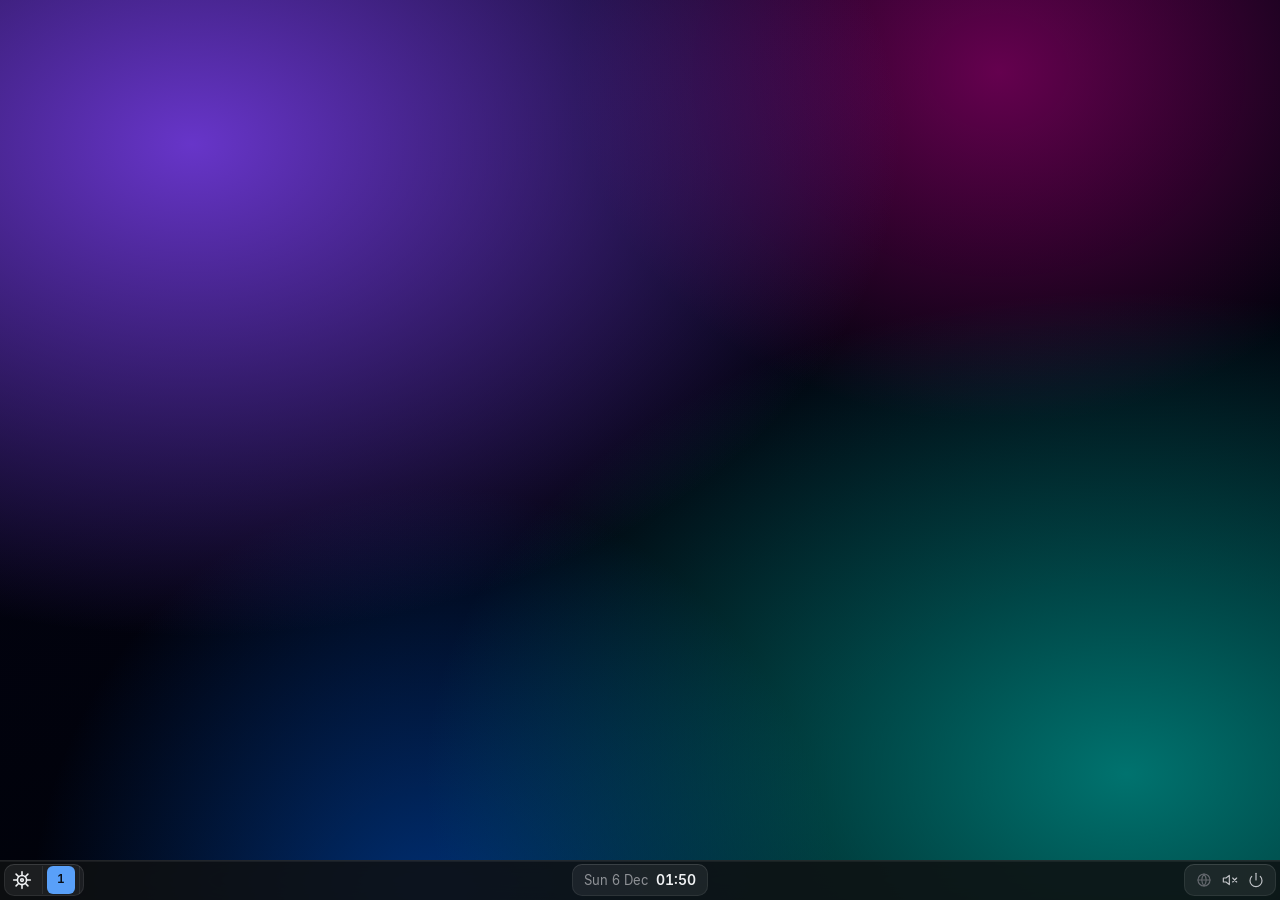
==== commit 3ba5ec4b: "settings: an App Permissions page over bro.permissions, and dev mode in the bar. The page lists ever" ====
--- a/ui/index.html
+++ b/ui/index.html
@@ -47,6 +47,7 @@
     </button>
 
     <div class="island island-right" id="island-right">
+      <button class="isl-devmode hidden" id="isl-devmode" title="Dev mode is on: every app gets everything it declares"><i data-icon="code"></i><span>Dev mode</span></button>
       <div class="tray" id="tray"></div>
       <button class="isl-status" id="isl-status" title="Quick settings (Super+S)"></button>
     </div>
--- a/ui/css/tokens.css
+++ b/ui/css/tokens.css
@@ -1,88 +1,93 @@
 /* =============================================================================
-   HELM: DEEP GLASS
-   Floating islands of dark, heavy glass over a luminous wallpaper. One
-   accent expressed as a two-stop gradient (--accent-h and --accent-h2,
-   both written from settings), soft glows instead of hard edges, and depth
-   carried by blur, rim light and shadow rather than by borders.
+   HELM: GRAPHITE
+   Quiet, near-neutral dark surfaces over the wallpaper; one accent colour
+   (--accent-h, from settings) used sparingly, as a solid, never a gradient:
+   the active toggle, the current workspace, today, the focused control.
+   Small consistent radii. Depth from a rim and a soft shadow, not glows.
+   The helm app kit (helmapps/lib/css/tokens.css) uses the same names and
+   values for application windows, so the shell and its apps read as one.
    ============================================================================= */
+
+@font-face { font-family: "Inter"; src: url("../fonts/Inter-Regular.ttf"); font-weight: 400; }
+@font-face { font-family: "Inter"; src: url("../fonts/Inter-Medium.ttf"); font-weight: 500; }
+@font-face { font-family: "Inter"; src: url("../fonts/Inter-SemiBold.ttf"); font-weight: 600; }
+@font-face { font-family: "Inter"; src: url("../fonts/Inter-Bold.ttf"); font-weight: 700; }
 
 :root {
   --accent-h: 255;
-  --accent-h2: 303;
 
-  /* -- Accent ---------------------------------------------------------------
-     a1 -> a2 is the signature gradient: active toggles, the selected
-     workspace, focus rings, progress fills. */
-  --a1: oklch(0.70 0.18 var(--accent-h));
-  --a2: oklch(0.68 0.20 var(--accent-h2));
-  --a1-soft: oklch(0.70 0.18 var(--accent-h) / 0.22);
-  --a2-soft: oklch(0.68 0.20 var(--accent-h2) / 0.22);
-  --a-text: oklch(0.86 0.10 var(--accent-h));
-  --on-accent: oklch(0.99 0.01 var(--accent-h));
-  --grad: linear-gradient(120deg, var(--a1), var(--a2));
-  --grad-soft: linear-gradient(120deg, var(--a1-soft), var(--a2-soft));
+  /* -- Accent: one colour, never a gradient ------------------------------ */
+  --accent: oklch(0.70 0.15 var(--accent-h));          /* fills: on toggles, sliders, today */
+  --accent-hover: oklch(0.75 0.15 var(--accent-h));
+  --accent-soft: oklch(0.70 0.15 var(--accent-h) / 0.18);   /* selected items */
+  --accent-faint: oklch(0.70 0.15 var(--accent-h) / 0.10);
+  --accent-line: oklch(0.70 0.15 var(--accent-h) / 0.55);   /* a focused field's border */
+  --accent-text: oklch(0.84 0.10 var(--accent-h));     /* accent as text or an icon */
+  --on-accent: oklch(0.16 0.02 var(--accent-h));       /* text and icons on an --accent fill */
 
-  /* -- Glass ----------------------------------------------------------------
-     Three depths. Islands sit just above the wallpaper, panels grow out of
-     them a layer deeper, and modal glass (launcher, switcher) deepest. All
-     are tinted toward the accent hue so the shell reads as one material. */
-  --glass-island: oklch(0.17 0.025 var(--accent-h) / 0.58);
-  --glass-panel: oklch(0.155 0.03 var(--accent-h) / 0.74);
-  --glass-modal: oklch(0.14 0.03 var(--accent-h) / 0.80);
-  --glass-solid: oklch(0.19 0.03 var(--accent-h) / 0.94);
-  --blur-island: blur(26px) saturate(1.8);
-  --blur-panel: blur(44px) saturate(1.9);
+  /* -- Surfaces -------------------------------------------------------------
+     The shell floats over the wallpaper, so its surfaces are near-opaque
+     graphite with a light blur: the wallpaper shows at the edges as colour,
+     never through the text. Three depths: the bar, panels that grow out of
+     it, and modal surfaces (launcher, switcher, settings). */
+  --surface-bar: oklch(0.17 0.006 var(--accent-h) / 0.88);
+  --surface-panel: oklch(0.195 0.006 var(--accent-h) / 0.94);
+  --surface-modal: oklch(0.20 0.006 var(--accent-h) / 0.96);
+  --surface-solid: oklch(0.205 0.006 var(--accent-h));       /* settings window, lock card */
+  --surface-raised: oklch(0.235 0.007 var(--accent-h));      /* cards inside a panel */
+  --surface-float: oklch(0.255 0.008 var(--accent-h));       /* menus, tooltips */
+  --blur: blur(24px) saturate(1.4);
+  --scrim: rgb(0 0 0 / 0.45);
 
-  /* Wells: recessed and raised areas inside glass */
-  --well: rgb(255 255 255 / 0.045);
-  --well-2: rgb(255 255 255 / 0.075);
-  --well-3: rgb(255 255 255 / 0.11);
-  --well-4: rgb(255 255 255 / 0.16);
-  --sink: rgb(0 0 0 / 0.22);
+  /* Wells: a tint over whatever surface they sit on */
+  --well: rgb(255 255 255 / 0.04);
+  --well-2: rgb(255 255 255 / 0.065);
+  --well-3: rgb(255 255 255 / 0.10);
+  --well-4: rgb(255 255 255 / 0.14);
+  --sink: rgb(0 0 0 / 0.20);
 
-  /* Rim light: a 1px edge brighter at the top, the way thick glass catches
-     light. --rim is the border colour, --rim-top the inset highlight. */
-  --rim: rgb(255 255 255 / 0.085);
-  --rim-strong: rgb(255 255 255 / 0.14);
-  --rim-top: inset 0 1px 0 rgb(255 255 255 / 0.10);
-  --hairline: rgb(255 255 255 / 0.07);
+  /* Edges */
+  --hairline: rgb(255 255 255 / 0.075);
+  --rim: rgb(255 255 255 / 0.09);
+  --rim-strong: rgb(255 255 255 / 0.15);
+  --rim-top: inset 0 1px 0 rgb(255 255 255 / 0.06);
 
-  /* -- Depth ----------------------------------------------------------------
-     Shadows are long and soft; glows are the accent at low alpha. */
-  --depth-1: 0 6px 22px rgb(0 0 0 / 0.32), 0 1px 3px rgb(0 0 0 / 0.30);
-  --depth-2: 0 24px 60px rgb(0 0 0 / 0.46), 0 4px 14px rgb(0 0 0 / 0.30);
-  --depth-3: 0 40px 110px rgb(0 0 0 / 0.60), 0 8px 24px rgb(0 0 0 / 0.36);
-  --glow: 0 6px 26px oklch(0.70 0.18 var(--accent-h) / 0.42);
-  --glow-strong: 0 8px 34px oklch(0.70 0.18 var(--accent-h) / 0.55), 0 0 0 1px oklch(0.80 0.14 var(--accent-h) / 0.35);
-  --focus-ring: 0 0 0 2px oklch(0.10 0.02 var(--accent-h)), 0 0 0 4px var(--a1);
+  /* -- Depth: only things that float cast a shadow ----------------------- */
+  --depth-1: 0 2px 8px rgb(0 0 0 / 0.28), 0 0 0 1px rgb(0 0 0 / 0.20);
+  --depth-2: 0 12px 32px rgb(0 0 0 / 0.40), 0 0 0 1px rgb(0 0 0 / 0.25);
+  --depth-3: 0 24px 64px rgb(0 0 0 / 0.50), 0 0 0 1px rgb(0 0 0 / 0.30);
+  --focus-ring: 0 0 0 2px oklch(0.17 0.006 var(--accent-h)), 0 0 0 4px var(--accent-line);
 
-  /* -- Text -------------------------------------------------------------- */
-  --t1: oklch(0.975 0.006 var(--accent-h));
-  --t2: oklch(0.84 0.012 var(--accent-h));
-  --t3: oklch(0.68 0.016 var(--accent-h));
-  --t4: oklch(0.54 0.018 var(--accent-h));
+  /* -- Text ---------------------------------------------------------------- */
+  --t1: oklch(0.96 0.004 var(--accent-h));
+  --t2: oklch(0.82 0.006 var(--accent-h));
+  --t3: oklch(0.66 0.008 var(--accent-h));
+  --t4: oklch(0.52 0.010 var(--accent-h));
 
-  /* -- Semantic -----------------------------------------------------------*/
-  --ok: oklch(0.78 0.15 155);
-  --warn: oklch(0.83 0.14 80);
-  --rec: oklch(0.66 0.23 25);
-  --danger: oklch(0.67 0.20 22);
-  --danger-soft: oklch(0.67 0.20 22 / 0.20);
+  /* -- Semantic ------------------------------------------------------------ */
+  --ok: oklch(0.76 0.14 155);
+  --warn: oklch(0.82 0.13 80);
+  --rec: oklch(0.65 0.21 25);
+  --danger: oklch(0.65 0.19 25);
+  --danger-hover: oklch(0.70 0.19 25);
+  --danger-soft: oklch(0.65 0.19 25 / 0.18);
+  --danger-text: oklch(0.80 0.11 25);
 
-  /* -- Type ---------------------------------------------------------------
-     Adwaita Sans throughout; JetBrains Mono for figures that tick
-     (percentages, timers, the calculator) and for micro labels, which
-     are set in caps with open tracking. */
-  --font-ui: "Adwaita Sans", "Inter", "Cantarell", "Noto Sans", sans-serif;
-  --font-mono: "JetBrains Mono", "Adwaita Mono", "DejaVu Sans Mono", monospace;
-  --fs-micro: 10.5px;
+  /* -- Type ----------------------------------------------------------------
+     Inter everywhere, shipped in ui/fonts so every machine draws the same
+     letters. Figures that tick or line up (the clock, percentages, timers,
+     the calculator) use tabular figures (font-variant-numeric:
+     tabular-nums), not a monospace face; --font-mono is for code only. */
+  --font-ui: "Inter", "Adwaita Sans", "Segoe UI", "Noto Sans", sans-serif;
+  --font-mono: "JetBrains Mono", "Adwaita Mono", "Cascadia Mono", "DejaVu Sans Mono", monospace;
+  --fs-micro: 11px;
   --fs-cap: 12px;
-  --fs-body: 13.5px;
-  --fs-title: 15px;
-  --fs-head: 20px;
-  --fs-display: 30px;
-  --fs-hero: 132px;
-  --track-micro: 0.11em;
+  --fs-body: 13px;
+  --fs-title: 14px;
+  --fs-head: 18px;
+  --fs-display: 26px;
+  --fs-hero: 112px;
+  --track-micro: 0.04em;
 
   /* -- Space: a 4px rhythm ------------------------------------------------*/
   --s1: 4px;
@@ -94,27 +99,31 @@
   --s8: 32px;
   --s10: 40px;
 
-  /* -- Shape --------------------------------------------------------------*/
+  /* -- Shape: small and consistent ----------------------------------------
+     Controls 6px, cards 10px, panels and modal surfaces 14px. Fully round
+     only for things round by nature: switches, badges, avatars, the slider
+     knob. */
+  --r-sm: 4px;
+  --r-ctl: 6px;
+  --r-card: 10px;
+  --r-panel: 14px;
   --r-chip: 999px;
-  --r-ctl: 14px;
-  --r-card: 20px;
-  --r-panel: 30px;
 
   /* -- Motion -------------------------------------------------------------
      --spring is a damped spring sampled into linear(): it overshoots ~2%,
-     so panels settle rather than stop. --spring-pop overshoots ~8%, for
-     small things (chips, active workspaces). Exits are quicker than entrances and
-     never bounce. */
+     so panels settle rather than stop (js/morph.js). --spring-pop
+     overshoots ~8%, for a switch knob. Exits are quicker than entrances
+     and never bounce. */
   --spring: linear(0, 0.0365, 0.1251, 0.2406, 0.3655, 0.4877, 0.6001, 0.6985, 0.7814, 0.8488, 0.9019, 0.9422, 0.9717, 0.9923, 1.0059, 1.0142, 1.0184, 1.0199, 1.0195, 1.0179, 1.0156, 1.0132, 1.0107, 1.0084, 1);
   --spring-pop: linear(0, 0.0303, 0.1079, 0.2154, 0.3384, 0.4655, 0.5883, 0.7009, 0.7996, 0.8827, 0.9496, 1.001, 1.0381, 1.0628, 1.0771, 1.0831, 1.0826, 1.0775, 1.0693, 1.0595, 1.0489, 1.0384, 1.0286, 1.0199, 1.0124, 1.0063, 1.0015, 0.9979, 0.9955, 0.9939, 1);
   --ease-out: cubic-bezier(0.16, 1, 0.3, 1);
   --ease-exit: cubic-bezier(0.5, 0, 0.75, 0);
   --ease-std: cubic-bezier(0.4, 0, 0.2, 1);
-  --d-quick: 110ms;
-  --d-state: 180ms;
-  --d-enter: 320ms;
-  --d-morph: 480ms;
-  --d-unmorph: 300ms;
+  --d-quick: 100ms;
+  --d-state: 160ms;
+  --d-enter: 260ms;
+  --d-morph: 380ms;
+  --d-unmorph: 240ms;
 
   /* -- Geometry -----------------------------------------------------------*/
   --edge: 12px;
--- a/ui/css/base.css
+++ b/ui/css/base.css
@@ -1,8 +1,10 @@
 /* =============================================================================
-   BASE: reset, type, and the controls every surface shares. Every
-   interactive control has the same four states: hover lifts the well one
-   step, pressed sinks it and scales to 0.97, focus-visible draws the
-   gradient ring, disabled drops to 38% and stops responding.
+   BASE: reset, type, and the controls every surface shares. These match the
+   helm app kit (helmapps/lib/css/controls.css) so the shell and its apps
+   read as one system. Every interactive control has the same four states:
+   hover lifts the well one step, pressed sinks it, :focus-visible draws the
+   accent ring, disabled drops to 40% and stops responding. The accent fills
+   at most one control in a view: the one that is on, or the primary action.
    ============================================================================= */
 
 *, *::before, *::after {
@@ -18,29 +20,35 @@
 }
 
 body {
-  background: oklch(0.12 0.02 var(--accent-h));
+  background: oklch(0.12 0.006 var(--accent-h));
   font-family: var(--font-ui);
   font-size: var(--fs-body);
-  line-height: 1.35;
+  line-height: 1.4;
   color: var(--t1);
   user-select: none;
   -webkit-user-select: none;
   cursor: default;
 }
 
+/* The font longhands, not `font: inherit`: bro leaves the family at the
+   UA's sans-serif when the shorthand is inherited. */
+button,
+input {
+  font-family: inherit;
+  font-size: inherit;
+  font-weight: inherit;
+  font-style: inherit;
+  line-height: inherit;
+  letter-spacing: inherit;
+  font-variant-numeric: inherit;
+  color: inherit;
+  outline: none;
+}
+
 button {
-  font: inherit;
-  color: inherit;
   background: none;
   border: none;
-  outline: none;
   cursor: default;
-}
-
-input {
-  font: inherit;
-  color: inherit;
-  outline: none;
 }
 
 .hidden {
@@ -55,19 +63,17 @@
   white-space: nowrap;
 }
 
-/* A label in small caps, the shell's section voice. */
+/* A small label: section headings, column headers. */
 .micro {
-  font-family: var(--font-mono);
   font-size: var(--fs-micro);
-  font-weight: 500;
+  font-weight: 600;
   letter-spacing: var(--track-micro);
-  text-transform: uppercase;
-  color: var(--t3);
-}
-
+  color: var(--t3);
+}
+
+/* Figures that tick or line up: tabular, same face. */
 .num {
-  font-family: var(--font-mono);
-  font-weight: 500;
+  font-variant-numeric: tabular-nums;
 }
 
 /* Icons ---------------------------------------------------------------- */
@@ -83,35 +89,35 @@
   stroke-linejoin: round;
 }
 
-/* Glass ------------------------------------------------------------------
-   The shared material. .glass is an island; .glass.deep a panel. */
+/* Surfaces ---------------------------------------------------------------
+   .glass is a small floating surface (the OSD, the hint); .glass.deep a
+   panel that grows out of the bar. Near-opaque graphite with a light blur:
+   the wallpaper shows at the edges as colour, never through the text. */
 
 .glass {
-  background: var(--glass-island);
-  backdrop-filter: var(--blur-island);
+  background: var(--surface-float);
+  backdrop-filter: var(--blur);
   border: 1px solid var(--rim);
   box-shadow: var(--rim-top), var(--depth-1);
 }
 
 .glass.deep {
-  background: var(--glass-panel);
-  backdrop-filter: var(--blur-panel);
+  background: var(--surface-panel);
   box-shadow: var(--rim-top), var(--depth-2);
 }
 
-/* Icon button: a round well ---------------------------------------------*/
+/* Icon button: a square well that appears on hover ----------------------*/
 
 .icon-btn {
   display: inline-flex;
   align-items: center;
   justify-content: center;
   flex: none;
-  width: 34px;
-  height: 34px;
-  border-radius: var(--r-chip);
+  width: 30px;
+  height: 30px;
+  border-radius: var(--r-ctl);
   color: var(--t2);
-  transition: background var(--d-quick) var(--ease-std), color var(--d-quick) var(--ease-std),
-    transform var(--d-quick) var(--ease-std);
+  transition: background var(--d-quick) var(--ease-std), color var(--d-quick) var(--ease-std);
 }
 
 .icon-btn:hover {
@@ -121,7 +127,6 @@
 
 .icon-btn:active {
   background: var(--well-2);
-  transform: scale(0.94);
 }
 
 .icon-btn:focus-visible {
@@ -130,16 +135,20 @@
 
 .icon-btn.filled {
   background: var(--well-2);
+  box-shadow: inset 0 0 0 1px var(--rim);
 }
 
 .icon-btn.filled:hover {
-  background: var(--well-4);
+  background: var(--well-3);
+}
+
+.icon-btn.filled:focus-visible {
+  box-shadow: var(--focus-ring);
 }
 
 .icon-btn:disabled {
-  opacity: 0.38;
+  opacity: 0.4;
   background: none;
-  transform: none;
 }
 
 /* Text buttons ---------------------------------------------------------*/
@@ -148,26 +157,30 @@
   display: inline-flex;
   align-items: center;
   justify-content: center;
-  gap: var(--s2);
-  height: 32px;
-  padding: 0 var(--s4);
-  border-radius: var(--r-chip);
+  gap: 6px;
+  height: 30px;
+  padding: 0 var(--s3);
+  border-radius: var(--r-ctl);
   background: var(--well-2);
-  color: var(--t1);
-  font-size: var(--fs-cap);
-  font-weight: 600;
+  box-shadow: inset 0 0 0 1px var(--rim);
+  color: var(--t1);
+  font-size: var(--fs-body);
+  font-weight: 500;
   white-space: nowrap;
-  transition: background var(--d-quick) var(--ease-std), transform var(--d-quick) var(--ease-std),
-    box-shadow var(--d-state) var(--ease-std);
+  transition: background var(--d-quick) var(--ease-std), box-shadow var(--d-state) var(--ease-std);
+}
+
+.btn .icon {
+  width: 16px;
+  height: 16px;
 }
 
 .btn:hover {
-  background: var(--well-4);
+  background: var(--well-3);
 }
 
 .btn:active {
-  transform: scale(0.97);
-  background: var(--well-3);
+  background: var(--well);
 }
 
 .btn:focus-visible {
@@ -175,22 +188,39 @@
 }
 
 .btn:disabled {
-  opacity: 0.38;
-  transform: none;
+  opacity: 0.4;
+  background: var(--well-2);
 }
 
 .btn.primary {
-  background: var(--grad);
+  background: var(--accent);
+  box-shadow: none;
   color: var(--on-accent);
-  box-shadow: var(--glow);
+  font-weight: 600;
 }
 
 .btn.primary:hover {
-  box-shadow: var(--glow-strong);
+  background: var(--accent-hover);
+}
+
+.btn.primary:focus-visible {
+  box-shadow: var(--focus-ring);
+}
+
+.btn.danger {
+  background: var(--danger);
+  box-shadow: none;
+  color: white;
+  font-weight: 600;
+}
+
+.btn.danger:hover {
+  background: var(--danger-hover);
 }
 
 .btn.ghost {
   background: transparent;
+  box-shadow: none;
   color: var(--t2);
 }
 
@@ -199,9 +229,16 @@
   color: var(--t1);
 }
 
+.btn.small {
+  height: 24px;
+  padding: 0 var(--s2);
+  font-size: var(--fs-cap);
+}
+
 /* Slider -----------------------------------------------------------------
-   A thick track with a gradient fill that carries its own glyph, and a
-   glowing knob at the leading edge. controls.js sizes the fill. */
+   A 4px track, an accent fill, a white knob at the fill's leading edge.
+   The slider box is a 28px hit area; controls.js sizes the fill, and the
+   knob rides on its right end. */
 
 .slider-row {
   display: flex;
@@ -212,67 +249,72 @@
 .slider {
   position: relative;
   flex: 1;
-  height: 30px;
+  min-width: 60px;
+  height: 28px;
+}
+
+.slider::before {
+  content: "";
+  position: absolute;
+  left: 0;
+  right: 0;
+  top: 12px;
+  height: 4px;
   border-radius: var(--r-chip);
-  background: var(--sink);
-  box-shadow: inset 0 1px 2px rgb(0 0 0 / 0.30), inset 0 0 0 1px var(--hairline);
-  overflow: hidden;
-  transition: height var(--d-state) var(--ease-out);
+  background: var(--well-3);
 }
 
 .slider-fill {
   position: absolute;
   left: 0;
-  top: 0;
-  bottom: 0;
+  top: 12px;
+  height: 4px;
   width: 50%;
-  min-width: 30px;
   border-radius: var(--r-chip);
-  background: var(--grad);
-  box-shadow: 0 0 18px oklch(0.70 0.18 var(--accent-h) / 0.45);
+  background: var(--accent);
 }
 
 .slider-knob {
   position: absolute;
-  right: 4px;
-  top: 4px;
-  width: 22px;
-  height: 22px;
+  right: -8px;
+  top: -6px;
+  width: 16px;
+  height: 16px;
   border-radius: var(--r-chip);
-  background: oklch(0.99 0.01 var(--accent-h));
-  box-shadow: 0 1px 6px rgb(0 0 0 / 0.35);
+  background: white;
+  box-shadow: 0 1px 4px rgb(0 0 0 / 0.4);
   transition: transform var(--d-quick) var(--ease-std);
 }
 
+.slider:hover .slider-knob,
 .slider:active .slider-knob {
-  transform: scale(0.88);
-}
-
+  transform: scale(1.1);
+}
+
+.slider:focus-visible .slider-knob {
+  box-shadow: var(--focus-ring);
+}
+
+/* The glyph sits beside the track (in .slider-row), not on the fill. */
 .slider-icon {
-  position: absolute;
-  left: 9px;
-  top: 6px;
-  width: 18px;
-  height: 18px;
-  color: var(--on-accent);
-  pointer-events: none;
+  display: none;
 }
 
 .slider-value {
-  min-width: 38px;
+  min-width: 36px;
   text-align: right;
-  font-family: var(--font-mono);
   font-size: var(--fs-cap);
+  font-weight: 500;
+  font-variant-numeric: tabular-nums;
   color: var(--t3);
 }
 
 .slider.muted .slider-fill {
-  background: var(--well-4);
-  box-shadow: none;
+  background: var(--t4);
 }
 
 .slider.disabled {
-  opacity: 0.38;
+  opacity: 0.4;
 }
 
 /* Switch ---------------------------------------------------------------*/
@@ -280,29 +322,27 @@
 .switch {
   position: relative;
   flex: none;
-  width: 40px;
-  height: 24px;
+  width: 36px;
+  height: 20px;
   border-radius: var(--r-chip);
-  background: var(--well-3);
-  box-shadow: inset 0 0 0 1px var(--hairline);
-  transition: background var(--d-state) var(--ease-std), box-shadow var(--d-state) var(--ease-std);
+  background: var(--well-4);
+  transition: background var(--d-state) var(--ease-std);
 }
 
 .switch-knob {
   position: absolute;
-  left: 3px;
-  top: 3px;
-  width: 18px;
-  height: 18px;
+  left: 2px;
+  top: 2px;
+  width: 16px;
+  height: 16px;
   border-radius: var(--r-chip);
   background: var(--t2);
-  box-shadow: 0 1px 4px rgb(0 0 0 / 0.4);
+  box-shadow: 0 1px 3px rgb(0 0 0 / 0.35);
   transition: transform var(--d-enter) var(--spring-pop), background var(--d-state) var(--ease-std);
 }
 
 .switch.on {
-  background: var(--grad);
-  box-shadow: var(--glow);
+  background: var(--accent);
 }
 
 .switch.on .switch-knob {
@@ -314,6 +354,10 @@
   box-shadow: var(--focus-ring);
 }
 
+.switch:disabled {
+  opacity: 0.4;
+}
+
 /* List rows (Wi-Fi, outputs, devices) -----------------------------------*/
 
 .list-row {
@@ -321,8 +365,8 @@
   align-items: center;
   gap: var(--s3);
   width: 100%;
-  min-height: 40px;
-  padding: 0 var(--s3);
+  min-height: 36px;
+  padding: 0 var(--s2);
   border-radius: var(--r-ctl);
   color: var(--t2);
   text-align: left;
@@ -345,7 +389,7 @@
 
 .list-row.selected {
   color: var(--t1);
-  background: var(--grad-soft);
+  background: var(--accent-soft);
 }
 
 .list-row .meta {
@@ -354,16 +398,17 @@
 }
 
 .list-row .check {
-  color: var(--a-text);
+  color: var(--accent-text);
 }
 
 /* Inputs ---------------------------------------------------------------*/
 
 .field {
   flex: 1;
-  height: 38px;
-  padding: 0 var(--s4);
-  border-radius: var(--r-chip);
+  height: 30px;
+  min-width: 0;
+  padding: 0 var(--s2);
+  border-radius: var(--r-ctl);
   background: var(--sink);
   border: 1px solid var(--rim);
   color: var(--t1);
@@ -371,18 +416,18 @@
 }
 
 .field:focus {
-  border-color: oklch(0.70 0.18 var(--accent-h) / 0.7);
-  box-shadow: 0 0 0 3px var(--a1-soft);
-}
-
-/* Empty states: a glyph in a soft gradient disc, a line, a hint ---------*/
+  border-color: var(--accent-line);
+  box-shadow: 0 0 0 3px var(--accent-faint);
+}
+
+/* Empty states: a glyph in a quiet well, a line, a hint -----------------*/
 
 .empty {
   display: flex;
   flex-direction: column;
   align-items: center;
   justify-content: center;
-  gap: var(--s2);
+  gap: 6px;
   padding: var(--s6) var(--s4);
   color: var(--t3);
   text-align: center;
@@ -392,18 +437,18 @@
   display: flex;
   align-items: center;
   justify-content: center;
-  width: 52px;
-  height: 52px;
+  width: 44px;
+  height: 44px;
   margin-bottom: var(--s1);
-  border-radius: var(--r-chip);
-  background: var(--grad-soft);
+  border-radius: var(--r-card);
+  background: var(--well-2);
   box-shadow: inset 0 0 0 1px var(--rim);
-  color: var(--a-text);
+  color: var(--t3);
 }
 
 .empty-glyph .icon {
-  width: 22px;
-  height: 22px;
+  width: 20px;
+  height: 20px;
 }
 
 .empty-title {
@@ -413,38 +458,36 @@
 }
 
 .empty-hint {
+  max-width: 320px;
   font-size: var(--fs-cap);
-  color: var(--t4);
-}
-
-/* Context menus --------------------------------------------------------*/
+  color: var(--t3);
+}
+
+/* Context menus: --surface-float, the active item a solid accent --------*/
 
 .menu {
   position: fixed;
   z-index: var(--z-menu);
-  min-width: 220px;
+  min-width: 200px;
   max-width: 360px;
-  padding: 6px;
+  padding: 4px;
   border-radius: var(--r-card);
-  background: var(--glass-solid);
-  backdrop-filter: var(--blur-panel);
+  background: var(--surface-float);
   border: 1px solid var(--rim-strong);
   box-shadow: var(--rim-top), var(--depth-2);
-  animation: menu-in var(--d-enter) var(--spring);
+  animation: menu-in var(--d-enter) var(--ease-out);
 }
 
 @keyframes menu-in {
-  from { opacity: 0; transform: scale(0.94) translateY(4px); }
+  from { opacity: 0; transform: translateY(4px); }
   to { opacity: 1; transform: none; }
 }
 
 .menu-label {
-  padding: 8px 12px 6px;
-  font-family: var(--font-mono);
+  padding: 6px 8px 4px;
   font-size: var(--fs-micro);
-  font-weight: 500;
+  font-weight: 600;
   letter-spacing: var(--track-micro);
-  text-transform: uppercase;
   color: var(--t3);
   white-space: nowrap;
   overflow: hidden;
@@ -454,15 +497,14 @@
 .menu-item {
   display: flex;
   align-items: center;
-  gap: var(--s3);
+  gap: var(--s2);
   width: 100%;
-  height: 34px;
-  padding: 0 var(--s3);
-  border-radius: 12px;
+  height: 28px;
+  padding: 0 var(--s2);
+  border-radius: var(--r-ctl);
   color: var(--t1);
   text-align: left;
   white-space: nowrap;
-  transition: background var(--d-quick) var(--ease-std);
 }
 
 .menu-item span {
@@ -476,35 +518,44 @@
   color: var(--t3);
 }
 
-.menu-item:hover {
-  background: var(--grad-soft);
-}
-
-.menu-item:hover .icon {
-  color: var(--a-text);
+.menu-item:hover,
+.menu-item:focus-visible {
+  background: var(--accent);
+  color: var(--on-accent);
+}
+
+.menu-item:hover .icon,
+.menu-item:focus-visible .icon {
+  color: var(--on-accent);
 }
 
 .menu-item.danger {
-  color: oklch(0.80 0.12 22);
+  color: var(--danger-text);
+}
+
+.menu-item.danger .icon {
+  color: var(--danger-text);
 }
 
 .menu-item.danger:hover {
-  background: var(--danger-soft);
-}
-
-.menu-item.danger .icon {
-  color: oklch(0.80 0.12 22);
+  background: var(--danger);
+  color: white;
+}
+
+.menu-item.danger:hover .icon {
+  color: white;
 }
 
 .menu-sep {
   height: 1px;
-  margin: 5px 10px;
+  margin: 4px 6px;
   background: var(--hairline);
 }
 
 /* App icons --------------------------------------------------------------*/
 
 .app-icon-img {
+  position: relative;
   display: flex;
   align-items: center;
   justify-content: center;
@@ -520,31 +571,33 @@
   object-fit: contain;
 }
 
+/* An app without a drawable icon: its initial on a quiet graphite tile,
+   the same for every app, so a grid of them reads as one family. */
 .app-icon-fallback {
   display: flex;
   align-items: center;
   justify-content: center;
-  border-radius: 28%;
-  background: linear-gradient(145deg, oklch(0.62 0.13 var(--fallback-h)), oklch(0.44 0.14 var(--fallback-h)));
-  box-shadow: inset 0 1px 0 rgb(255 255 255 / 0.25), 0 2px 6px rgb(0 0 0 / 0.3);
-  color: white;
-  font-weight: 700;
+  border-radius: 22%;
+  background: oklch(0.32 0.012 var(--fallback-h, var(--accent-h)));
+  box-shadow: inset 0 0 0 1px var(--rim), var(--rim-top);
+  color: var(--t2);
+  font-weight: 600;
 }
 
 .app-icon-shell {
   display: flex;
   align-items: center;
   justify-content: center;
-  border-radius: 28%;
-  background: linear-gradient(160deg, oklch(0.30 0.03 var(--accent-h)), oklch(0.16 0.02 var(--accent-h)));
-  box-shadow: inset 0 0 0 1px var(--rim-strong), 0 2px 6px rgb(0 0 0 / 0.3);
-  color: oklch(0.86 0.12 160);
+  border-radius: 22%;
+  background: var(--surface-float);
+  box-shadow: inset 0 0 0 1px var(--rim-strong), var(--rim-top);
+  color: var(--accent-text);
 }
 
 /* Scrollbars: a faint thumb on no track. The engine draws them outside
-   ancestor clipping, so scrollers stop scrolling while their glass morphs. */
+   ancestor clipping, so scrollers stop scrolling while a panel morphs. */
 * {
-  scrollbar-color: rgb(255 255 255 / 0.18) transparent;
+  scrollbar-color: rgb(255 255 255 / 0.16) transparent;
 }
 
 .morphing .launcher-results,
--- a/ui/css/islands.css
+++ b/ui/css/islands.css
@@ -1,19 +1,20 @@
 /* =============================================================================
-   THE BAR: one slim strip along the bottom edge holding the three islands
-   (launcher, workspaces and focused app on the left; the clock in the
-   middle; tray and status on the right), each of which grows up into its
-   panel. Also the wallpaper and the transient hint pill.
+   THE BAR: one strip along the bottom edge holding three islands (launcher,
+   workspaces and focused app on the left; the clock in the middle; tray and
+   status on the right), each of which grows up into its panel. Each island
+   is a raised well on the bar, so the three groups read as three things.
+   Also the wallpaper and the transient hint.
 
    The bar reserves its band (Shell.reserveEdges), so maximized windows end
-   at its top edge. Client windows are not behind the bar's glass as HTML is,
-   so it is tinted nearly opaque rather than relying on blur.
+   at its top edge. Client windows are not behind the bar as HTML is, so it
+   is near-opaque graphite rather than relying on blur.
    ============================================================================= */
 
 .desktop-wallpaper {
   position: fixed;
   inset: 0;
   z-index: var(--z-desktop);
-  background-color: oklch(0.12 0.02 var(--accent-h));
+  background-color: oklch(0.12 0.006 var(--accent-h));
   background-size: cover;
   background-position: center;
 }
@@ -25,12 +26,15 @@
   bottom: 0;
   height: var(--bar-h);
   z-index: var(--z-islands);
-  background:
-    linear-gradient(180deg, rgb(255 255 255 / 0.035), transparent),
-    oklch(0.15 0.026 var(--accent-h) / 0.93);
-  backdrop-filter: var(--blur-island);
+  background: var(--surface-bar);
+  backdrop-filter: var(--blur);
   border-top: 1px solid var(--rim);
-  box-shadow: var(--rim-top), 0 -8px 30px rgb(0 0 0 / 0.28);
+  box-shadow: var(--rim-top);
+}
+
+/* A focused fullscreen window covers it (shell.js syncFullscreen). */
+body.app-fullscreen .bar {
+  visibility: hidden;
 }
 
 .island {
@@ -41,11 +45,12 @@
   align-items: center;
   gap: 2px;
   padding: 0 2px;
-  border-radius: var(--r-chip);
+  border-radius: var(--r-card);
+  background: var(--well-2);
+  box-shadow: inset 0 0 0 1px var(--hairline), var(--rim-top);
   color: var(--t1);
   white-space: nowrap;
-  transition: background var(--d-state) var(--ease-std), opacity var(--d-state) var(--ease-std),
-    transform var(--d-state) var(--ease-out);
+  transition: background var(--d-state) var(--ease-std), opacity var(--d-state) var(--ease-std);
 }
 
 .island.morphed {
@@ -54,94 +59,94 @@
 }
 
 .island-left {
-  left: 6px;
+  left: 4px;
 }
 
 .island-right {
-  right: 6px;
+  right: 4px;
 }
 
 .island-center {
   left: 50%;
   transform: translateX(-50%);
-  gap: var(--s3);
-  padding: 0 var(--s5);
+  gap: var(--s2);
+  padding: 0 var(--s3);
 }
 
 .island-center:hover {
-  background: oklch(0.22 0.03 var(--accent-h) / 0.66);
+  background: var(--well-3);
 }
 
 .island-center:active {
-  transform: translateX(-50%) scale(0.98);
+  background: var(--well);
 }
 
 .island-center:focus-visible,
 .isl-status:focus-visible,
 .isl-btn:focus-visible,
-.isl-focused:focus-visible {
+.isl-focused:focus-visible,
+.ws:focus-visible,
+.tray-item:focus-visible {
   box-shadow: var(--focus-ring);
 }
 
 /* -- Left: the launcher mark, workspaces, the focused app ---------------- */
 
 .isl-btn {
+  display: flex;
+  align-items: center;
+  justify-content: center;
+  width: 32px;
+  height: 28px;
+  border-radius: var(--r-ctl);
+  color: var(--t1);
+  transition: background var(--d-quick) var(--ease-std), color var(--d-quick) var(--ease-std);
+}
+
+.isl-btn:hover {
+  background: var(--well-3);
+}
+
+.isl-btn:active {
+  background: var(--well-2);
+}
+
+/* The mark: the helm wheel, full strength; no glow, no fill. */
+.isl-logo .icon {
+  width: 20px;
+  height: 20px;
+  stroke-width: 1.9;
+}
+
+/* Workspaces: a run of numbered buttons set off from the mark and the
+   focused app by hairlines; the current one is the bar's single accent. */
+.ws-strip {
+  display: flex;
+  align-items: center;
+  gap: 2px;
+  padding: 0 4px;
+  margin: 0 2px;
+  border-left: 1px solid var(--hairline);
+  border-right: 1px solid var(--hairline);
+}
+
+.ws {
+  position: relative;
   display: flex;
   align-items: center;
   justify-content: center;
   width: 28px;
   height: 28px;
-  border-radius: var(--r-chip);
-  transition: transform var(--d-quick) var(--ease-std), box-shadow var(--d-state) var(--ease-std);
-}
-
-/* The mark: a gradient disc with a soft halo, the one bright thing on the
-   bar. */
-.isl-logo {
-  background: var(--grad);
-  color: white;
-  box-shadow: 0 2px 14px oklch(0.70 0.18 var(--accent-h) / 0.55), inset 0 1px 0 rgb(255 255 255 / 0.35);
-}
-
-.isl-logo .icon {
-  width: 18px;
-  height: 18px;
-  stroke-width: 2;
-}
-
-.isl-logo:hover {
-  box-shadow: 0 2px 22px oklch(0.70 0.18 var(--accent-h) / 0.85), inset 0 1px 0 rgb(255 255 255 / 0.4);
-}
-
-.isl-logo:active {
-  transform: scale(0.92);
-}
-
-.ws-strip {
-  display: flex;
-  align-items: center;
-  gap: 3px;
-  padding: 0 6px 0 8px;
-}
-
-.ws {
-  position: relative;
-  display: flex;
-  align-items: center;
-  justify-content: center;
-  width: 26px;
-  height: 26px;
-  border-radius: var(--r-chip);
-  font-family: var(--font-mono);
-  font-size: 11.5px;
+  border-radius: var(--r-ctl);
+  font-size: var(--fs-cap);
   font-weight: 600;
+  font-variant-numeric: tabular-nums;
   color: var(--t4);
-  transition: width var(--d-enter) var(--spring-pop), background var(--d-state) var(--ease-std),
-    color var(--d-state) var(--ease-std), box-shadow var(--d-state) var(--ease-std);
+  transition: background var(--d-state) var(--ease-std), color var(--d-state) var(--ease-std);
 }
 
 .ws > span:first-child {
-  margin-top: -3px;
+  margin-top: -2px;
 }
 
 .ws:hover {
@@ -155,12 +160,12 @@
 
 .ws-dot {
   position: absolute;
-  bottom: 4px;
+  bottom: 3px;
   left: 50%;
-  width: 4px;
+  width: 3px;
   height: 3px;
-  margin-left: -2px;
-  border-radius: 2px;
+  margin-left: -1.5px;
+  border-radius: var(--r-chip);
   background: var(--t3);
   opacity: 0;
 }
@@ -170,14 +175,12 @@
 }
 
 .ws.active {
-  width: 42px;
-  background: var(--grad);
-  color: white;
-  box-shadow: 0 2px 12px oklch(0.70 0.18 var(--accent-h) / 0.45);
+  background: var(--accent);
+  color: var(--on-accent);
 }
 
 .ws.active .ws-dot {
-  background: rgb(255 255 255 / 0.75);
+  background: var(--on-accent);
 }
 
 .isl-focused {
@@ -187,11 +190,10 @@
   height: 28px;
   max-width: 260px;
   padding: 0 var(--s3) 0 6px;
-  margin-left: 2px;
-  border-radius: var(--r-chip);
+  border-radius: var(--r-ctl);
   color: var(--t2);
   font-size: var(--fs-body);
-  font-weight: 600;
+  font-weight: 500;
   transition: background var(--d-quick) var(--ease-std), color var(--d-quick) var(--ease-std);
 }
 
@@ -201,8 +203,8 @@
 }
 
 .isl-focused .app-icon {
-  width: 22px;
-  height: 22px;
+  width: 20px;
+  height: 20px;
   flex: none;
   font-size: 11px;
 }
@@ -215,15 +217,15 @@
 /* -- Center: clock, live activity, notification count ------------------- */
 
 .clock-date {
-  font-size: var(--fs-cap);
-  font-weight: 500;
+  font-size: var(--fs-body);
+  font-weight: 400;
   color: var(--t3);
 }
 
 .clock-time {
-  font-size: 14.5px;
-  font-weight: 650;
-  letter-spacing: 0.01em;
+  font-size: var(--fs-title);
+  font-weight: 600;
+  font-variant-numeric: tabular-nums;
   color: var(--t1);
 }
 
@@ -231,16 +233,15 @@
   display: flex;
   align-items: center;
   justify-content: center;
-  min-width: 20px;
-  height: 20px;
-  padding: 0 6px;
+  min-width: 18px;
+  height: 18px;
+  padding: 0 5px;
   border-radius: var(--r-chip);
-  background: var(--grad);
-  color: white;
-  font-family: var(--font-mono);
-  font-size: 11px;
-  font-weight: 700;
-  box-shadow: 0 0 12px oklch(0.70 0.18 var(--accent-h) / 0.6);
+  background: var(--well-4);
+  color: var(--t1);
+  font-size: var(--fs-micro);
+  font-weight: 600;
+  font-variant-numeric: tabular-nums;
   animation: chip-pop var(--d-enter) var(--spring-pop);
 }
 
@@ -263,7 +264,7 @@
   align-items: center;
   gap: var(--s2);
   max-width: 300px;
-  padding-left: var(--s3);
+  padding-left: var(--s2);
   border-left: 1px solid var(--hairline);
   animation: live-in var(--d-morph) var(--spring);
 }
@@ -274,16 +275,16 @@
 }
 
 .live-art {
-  width: 24px;
-  height: 24px;
+  width: 22px;
+  height: 22px;
   flex: none;
-  border-radius: 7px;
+  border-radius: var(--r-sm);
   overflow: hidden;
   display: flex;
   align-items: center;
   justify-content: center;
-  background: var(--grad);
-  color: white;
+  background: var(--well-3);
+  color: var(--t2);
 }
 
 .live-art img {
@@ -309,15 +310,15 @@
   display: flex;
   align-items: flex-end;
   gap: 2px;
-  height: 14px;
+  height: 12px;
   flex: none;
 }
 
 .eq-bar {
-  width: 3px;
-  height: 14px;
-  border-radius: 2px;
-  background: linear-gradient(0deg, var(--a1), var(--a2));
+  width: 2px;
+  height: 12px;
+  border-radius: 1px;
+  background: var(--accent-text);
   transform-origin: 50% 100%;
   animation: eq 900ms ease-in-out infinite alternate;
 }
@@ -338,25 +339,24 @@
 }
 
 .rec-dot {
-  width: 9px;
-  height: 9px;
+  width: 8px;
+  height: 8px;
   flex: none;
   border-radius: var(--r-chip);
   background: var(--rec);
-  box-shadow: 0 0 10px var(--rec);
   animation: rec-pulse 1.4s ease-in-out infinite;
 }
 
 @keyframes rec-pulse {
-  0%, 100% { opacity: 1; box-shadow: 0 0 12px var(--rec); }
-  50% { opacity: 0.45; box-shadow: 0 0 2px var(--rec); }
+  0%, 100% { opacity: 1; }
+  50% { opacity: 0.4; }
 }
 
 .rec-time {
-  font-family: var(--font-mono);
   font-size: var(--fs-cap);
   font-weight: 600;
-  color: oklch(0.80 0.12 25);
+  font-variant-numeric: tabular-nums;
+  color: var(--danger-text);
 }
 
 /* -- Right: tray and status --------------------------------------------- */
@@ -365,10 +365,44 @@
   display: flex;
   align-items: center;
   gap: 2px;
+  padding-right: 2px;
+  margin-right: 2px;
+  border-right: 1px solid var(--hairline);
 }
 
 .tray:empty {
   display: none;
+}
+
+/* Dev mode: every app granted what it declares. Loud while on. */
+.isl-devmode {
+  display: flex;
+  align-items: center;
+  gap: 6px;
+  height: 24px;
+  padding: 0 10px 0 8px;
+  margin-right: 4px;
+  border-radius: var(--r-chip);
+  background: oklch(0.82 0.13 80 / 0.18);
+  box-shadow: inset 0 0 0 1px oklch(0.82 0.13 80 / 0.40);
+  color: var(--warn);
+  font-size: var(--fs-cap);
+  font-weight: 600;
+  white-space: nowrap;
+  transition: background var(--d-quick) var(--ease-std);
+}
+
+.isl-devmode:hover {
+  background: oklch(0.82 0.13 80 / 0.28);
+}
+
+.isl-devmode:focus-visible {
+  box-shadow: var(--focus-ring);
+}
+
+.isl-devmode .icon {
+  width: 15px;
+  height: 15px;
 }
 
 .tray-item {
@@ -377,7 +411,7 @@
   justify-content: center;
   width: 28px;
   height: 28px;
-  border-radius: var(--r-chip);
+  border-radius: var(--r-ctl);
   color: var(--t2);
   transition: background var(--d-quick) var(--ease-std);
 }
@@ -392,17 +426,13 @@
   height: 18px;
 }
 
-.tray:not(:empty) + .isl-status {
-  margin-left: 2px;
-}
-
 .isl-status {
   display: flex;
   align-items: center;
-  gap: 11px;
+  gap: 10px;
   height: 28px;
-  padding: 0 var(--s3);
-  border-radius: var(--r-chip);
+  padding: 0 10px;
+  border-radius: var(--r-ctl);
   color: var(--t2);
   transition: background var(--d-quick) var(--ease-std), color var(--d-quick) var(--ease-std);
 }
@@ -417,8 +447,8 @@
 }
 
 .isl-status .icon {
-  width: 17px;
-  height: 17px;
+  width: 16px;
+  height: 16px;
 }
 
 .isl-status .dim {
@@ -427,16 +457,16 @@
 
 .isl-status .battery-text {
   margin-left: -6px;
-  font-family: var(--font-mono);
-  font-size: 11.5px;
-  font-weight: 600;
+  font-size: var(--fs-cap);
+  font-weight: 500;
+  font-variant-numeric: tabular-nums;
 }
 
 .isl-status .battery-text.low {
   color: var(--warn);
 }
 
-/* -- Hint: a transient pill over the clock ------------------------------ */
+/* -- Hint: a transient note over the clock ------------------------------ */
 
 .hint {
   position: fixed;
@@ -447,10 +477,10 @@
   display: flex;
   align-items: center;
   gap: var(--s3);
-  height: 42px;
-  padding: 0 var(--s5) 0 6px;
-  border-radius: var(--r-chip);
-  background: var(--glass-solid);
+  height: 40px;
+  padding: 0 var(--s4) 0 6px;
+  border-radius: var(--r-card);
+  background: var(--surface-float);
   box-shadow: var(--rim-top), var(--depth-2);
   font-weight: 500;
   white-space: nowrap;
@@ -461,12 +491,11 @@
   display: flex;
   align-items: center;
   justify-content: center;
-  width: 30px;
-  height: 30px;
-  border-radius: var(--r-chip);
-  background: var(--grad);
-  color: white;
-  box-shadow: var(--glow);
+  width: 28px;
+  height: 28px;
+  border-radius: var(--r-ctl);
+  background: var(--accent-soft);
+  color: var(--accent-text);
 }
 
 .hint-glyph .icon {
--- a/ui/css/panels.css
+++ b/ui/css/panels.css
@@ -1,8 +1,9 @@
 /* =============================================================================
-   PANELS: the glass that grows out of an island (js/morph.js animates the
+   PANELS: the surfaces that grow out of an island (js/morph.js animates the
    box; the body inside is laid out at its final width and clipped while
-   the box grows up out of the bar). Spaces (left), the clock panel (center), quick settings
-   (right), and the now-playing card they share.
+   the box grows up out of the bar). Spaces (left), the clock panel
+   (center), quick settings (right), and the now-playing card they share.
+   A panel is --surface-panel; the cards inside it are --surface-raised.
    ============================================================================= */
 
 /* A panel stands on its island's bottom edge (js/morph.js places it there),
@@ -28,7 +29,7 @@
 }
 
 /* During a morph the body is pinned to its island's side and to the bottom,
-   where the glass grows from (js/morph.js). */
+   where the panel grows from (js/morph.js). */
 .morphing > .morph-body {
   position: absolute;
   bottom: 0;
@@ -56,16 +57,16 @@
   display: flex;
   flex-direction: column;
   gap: var(--s3);
-  padding: var(--s4);
-}
-
-/* A recessed card inside a panel */
+  padding: var(--s3);
+}
+
+/* A raised card inside a panel */
 .qs-card,
 .qs-sub,
 .nc-foot {
   border-radius: var(--r-card);
-  background: var(--well);
-  box-shadow: inset 0 0 0 1px var(--hairline);
+  background: var(--surface-raised);
+  box-shadow: inset 0 0 0 1px var(--hairline), var(--rim-top);
 }
 
 /* =============================================================================
@@ -73,174 +74,185 @@
    ============================================================================= */
 
 .qs {
-  width: 404px;
+  width: 380px;
 }
 
 .qs-head {
   display: flex;
   align-items: center;
   gap: var(--s3);
-  padding: 2px 2px 2px 0;
-}
-
-/* Avatar: initials on dark glass inside a gradient ring */
+  padding: 2px 2px 2px 4px;
+}
+
+/* Avatar: initials on a quiet disc */
 .avatar {
-  flex: none;
-  width: 44px;
-  height: 44px;
-  padding: 2px;
-  border-radius: var(--r-chip);
-  background: conic-gradient(from 210deg, var(--a1), var(--a2), var(--a1));
-  box-shadow: var(--glow);
-}
-
-.avatar-in {
-  display: flex;
-  align-items: center;
-  justify-content: center;
-  width: 100%;
-  height: 100%;
-  border-radius: var(--r-chip);
-  background: oklch(0.19 0.03 var(--accent-h));
-  color: var(--t1);
-  font-size: var(--fs-title);
-  font-weight: 700;
-}
-
-.qs-user {
-  display: flex;
-  flex-direction: column;
-  gap: 3px;
-  flex: 1;
-  min-width: 0;
-}
-
-.qs-user-name {
-  font-size: var(--fs-title);
-  font-weight: 650;
-  overflow: hidden;
-  text-overflow: ellipsis;
-}
-
-.qs-head-actions {
-  display: flex;
-  gap: 6px;
-}
-
-.qs-levels {
-  display: flex;
-  flex-direction: column;
-  gap: var(--s2);
-  padding: var(--s3) var(--s3) var(--s2);
-}
-
-.qs-card-head {
-  display: flex;
-  align-items: center;
-  justify-content: space-between;
-  gap: var(--s3);
-  padding: 0 4px 2px;
-}
-
-.qs-card-meta {
-  font-size: var(--fs-cap);
-  color: var(--t3);
-  overflow: hidden;
-  text-overflow: ellipsis;
-  white-space: nowrap;
-}
-
-.qs-spacer {
-  width: 34px;
-  flex: none;
-}
-
-.qs-levels .icon-btn.on {
-  background: var(--well-3);
-  color: var(--t1);
-}
-
-.qs-levels .qs-sub {
-  margin-top: 2px;
-  background: var(--sink);
-}
-
-.qs-grid {
-  display: grid;
-  grid-template-columns: 1fr 1fr;
-  gap: var(--s2);
-}
-
-/* Tiles: a well that turns into a lit gradient when on */
-.tile {
-  position: relative;
-  display: flex;
-  align-items: stretch;
-  height: 64px;
-  border-radius: var(--r-card);
-  background: var(--well-2);
-  box-shadow: inset 0 0 0 1px var(--hairline);
-  overflow: hidden;
-  transition: background var(--d-state) var(--ease-std), box-shadow var(--d-state) var(--ease-std),
-    transform var(--d-quick) var(--ease-std);
-}
-
-.tile:hover {
-  background: var(--well-3);
-}
-
-.tile:active {
-  transform: scale(0.98);
-}
-
-.tile.on {
-  background: var(--grad);
-  box-shadow: var(--glow), inset 0 1px 0 rgb(255 255 255 / 0.25);
-}
-
-.tile-main {
-  display: flex;
-  align-items: center;
-  gap: var(--s3);
-  flex: 1;
-  min-width: 0;
-  padding: 0 var(--s2) 0 var(--s3);
-  text-align: left;
-  border-radius: var(--r-card);
-}
-
-.tile-main:focus-visible,
-.tile-more:focus-visible {
-  box-shadow: var(--focus-ring);
-}
-
-.tile-glyph {
-  display: flex;
-  align-items: center;
-  justify-content: center;
   flex: none;
   width: 36px;
   height: 36px;
   border-radius: var(--r-chip);
   background: var(--well-3);
+  box-shadow: inset 0 0 0 1px var(--rim);
+}
+
+.avatar-in {
+  display: flex;
+  align-items: center;
+  justify-content: center;
+  width: 100%;
+  height: 100%;
+  border-radius: var(--r-chip);
   color: var(--t1);
+  font-size: var(--fs-body);
+  font-weight: 600;
+}
+
+.qs-user {
+  display: flex;
+  flex-direction: column;
+  gap: 1px;
+  flex: 1;
+  min-width: 0;
+}
+
+.qs-user-name {
+  font-size: var(--fs-title);
+  font-weight: 600;
+  overflow: hidden;
+  text-overflow: ellipsis;
+}
+
+.qs-user .micro {
+  font-weight: 500;
+  letter-spacing: 0;
+}
+
+.qs-head-actions {
+  display: flex;
+  gap: 4px;
+}
+
+.qs-levels {
+  display: flex;
+  flex-direction: column;
+  gap: 2px;
+  padding: var(--s2) var(--s2) 6px;
+}
+
+.qs-card-head {
+  display: flex;
+  align-items: baseline;
+  gap: var(--s2);
+  padding: 2px 4px 2px;
+}
+
+.qs-card-meta {
+  flex: 1;
+  min-width: 0;
+  font-size: var(--fs-cap);
+  color: var(--t3);
+  text-align: right;
+  overflow: hidden;
+  text-overflow: ellipsis;
+  white-space: nowrap;
+}
+
+.qs-spacer {
+  width: 30px;
+  flex: none;
+}
+
+.qs-levels .icon-btn.on {
+  background: var(--well-3);
+  color: var(--t1);
+}
+
+.qs-levels .qs-sub {
+  margin-top: 4px;
+  background: var(--sink);
+  box-shadow: inset 0 0 0 1px var(--hairline);
+}
+
+.qs-grid {
+  display: grid;
+  grid-template-columns: 1fr 1fr;
+  gap: var(--s2);
+}
+
+/* Tiles: a raised card; when on, its glyph is the accent. */
+.tile {
+  position: relative;
+  display: flex;
+  align-items: stretch;
+  height: 56px;
+  border-radius: var(--r-card);
+  background: var(--surface-raised);
+  box-shadow: inset 0 0 0 1px var(--hairline), var(--rim-top);
+  overflow: hidden;
+  transition: background var(--d-state) var(--ease-std), box-shadow var(--d-state) var(--ease-std);
+}
+
+.tile:hover {
+  background: oklch(0.26 0.007 var(--accent-h));
+}
+
+.tile.on {
+  box-shadow: inset 0 0 0 1px var(--rim-strong), var(--rim-top);
+}
+
+.tile-main {
+  display: flex;
+  align-items: center;
+  gap: 10px;
+  flex: 1;
+  min-width: 0;
+  padding: 0 var(--s2) 0 10px;
+  text-align: left;
+  border-radius: var(--r-card);
+}
+
+.tile-main:active {
+  background: var(--well);
+}
+
+.tile-main:focus-visible,
+.tile-more:focus-visible {
+  box-shadow: var(--focus-ring);
+}
+
+.tile-glyph {
+  display: flex;
+  align-items: center;
+  justify-content: center;
+  flex: none;
+  width: 32px;
+  height: 32px;
+  border-radius: var(--r-chip);
+  background: var(--well-3);
+  color: var(--t2);
+  transition: background var(--d-state) var(--ease-std), color var(--d-state) var(--ease-std);
+}
+
+.tile-glyph .icon {
+  width: 17px;
+  height: 17px;
 }
 
 .tile.on .tile-glyph {
-  background: rgb(255 255 255 / 0.22);
-  color: white;
+  background: var(--accent);
+  color: var(--on-accent);
 }
 
 .tile-text {
   display: flex;
   flex-direction: column;
-  gap: 2px;
+  gap: 1px;
   min-width: 0;
 }
 
 .tile-title {
   font-size: var(--fs-body);
-  font-weight: 650;
+  font-weight: 500;
+  color: var(--t1);
   white-space: nowrap;
   overflow: hidden;
   text-overflow: ellipsis;
@@ -255,7 +267,7 @@
 }
 
 .tile.on .tile-sub {
-  color: rgb(255 255 255 / 0.78);
+  color: var(--t2);
 }
 
 .tile-more {
@@ -263,10 +275,15 @@
   align-items: center;
   justify-content: center;
   flex: none;
-  width: 34px;
+  width: 30px;
   color: var(--t3);
   border-left: 1px solid var(--hairline);
   transition: background var(--d-quick) var(--ease-std), color var(--d-quick) var(--ease-std);
+}
+
+.tile-more .icon {
+  width: 16px;
+  height: 16px;
 }
 
 .tile-more:hover {
@@ -274,20 +291,11 @@
   color: var(--t1);
 }
 
-.tile.on .tile-more {
-  color: rgb(255 255 255 / 0.85);
-  border-left-color: rgb(255 255 255 / 0.18);
-}
-
-.tile.on .tile-more:hover {
-  background: rgb(255 255 255 / 0.12);
-}
-
 .qs-sub {
   display: flex;
   flex-direction: column;
-  gap: 2px;
-  padding: var(--s2) 6px 6px;
+  gap: 1px;
+  padding: 6px 4px 4px;
   animation: sub-in var(--d-enter) var(--ease-out);
 }
 
@@ -297,18 +305,18 @@
 }
 
 .qs-sub-head {
-  padding: 2px 8px 6px;
+  padding: 2px 8px 4px;
 }
 
 .qs-sub-empty {
-  padding: 10px 8px 12px;
+  padding: 8px 8px 10px;
   color: var(--t3);
   font-size: var(--fs-cap);
 }
 
 .qs-sub-error {
   padding: 6px 8px 0;
-  color: oklch(0.80 0.12 22);
+  color: var(--danger-text);
   font-size: var(--fs-cap);
 }
 
@@ -343,7 +351,9 @@
 .qs-power-row {
   display: grid;
   grid-template-columns: repeat(4, 1fr);
-  gap: 6px;
+  gap: var(--s1);
+  padding-top: var(--s2);
+  border-top: 1px solid var(--hairline);
 }
 
 .qs-power-btn {
@@ -351,15 +361,19 @@
   flex-direction: column;
   align-items: center;
   justify-content: center;
-  gap: 5px;
-  height: 58px;
-  border-radius: var(--r-card);
-  background: var(--well);
+  gap: 4px;
+  height: 52px;
+  border-radius: var(--r-ctl);
   color: var(--t2);
-  font-size: 11.5px;
-  font-weight: 600;
+  font-size: var(--fs-cap);
+  font-weight: 500;
   transition: background var(--d-quick) var(--ease-std), color var(--d-quick) var(--ease-std),
-    transform var(--d-quick) var(--ease-std), box-shadow var(--d-state) var(--ease-std);
+    box-shadow var(--d-state) var(--ease-std);
+}
+
+.qs-power-btn .icon {
+  width: 17px;
+  height: 17px;
 }
 
 .qs-power-btn:hover {
@@ -368,7 +382,7 @@
 }
 
 .qs-power-btn:active {
-  transform: scale(0.96);
+  background: var(--well-2);
 }
 
 .qs-power-btn:focus-visible {
@@ -376,21 +390,19 @@
 }
 
 .qs-power-btn:disabled {
-  opacity: 0.38;
-  background: var(--well);
+  opacity: 0.4;
+  background: none;
   color: var(--t2);
 }
 
 .qs-power-btn.confirm {
-  background: linear-gradient(135deg, oklch(0.64 0.21 22), oklch(0.58 0.22 5));
+  background: var(--danger);
   color: white;
-  box-shadow: 0 6px 24px oklch(0.64 0.21 22 / 0.5);
-  animation: confirm-pulse 1s ease-in-out infinite alternate;
-}
-
-@keyframes confirm-pulse {
-  from { box-shadow: 0 6px 18px oklch(0.64 0.21 22 / 0.35); }
-  to { box-shadow: 0 6px 30px oklch(0.64 0.21 22 / 0.7); }
+  font-weight: 600;
+}
+
+.qs-power-btn.confirm:hover {
+  background: var(--danger-hover);
 }
 
 /* =============================================================================
@@ -402,21 +414,16 @@
   display: flex;
   align-items: center;
   gap: var(--s3);
-  padding: var(--s3);
+  padding: var(--s2);
   border-radius: var(--r-card);
-  background: linear-gradient(135deg, oklch(0.32 0.10 var(--accent-h) / 0.55), oklch(0.26 0.10 var(--accent-h2) / 0.45));
-  box-shadow: inset 0 0 0 1px var(--rim), inset 0 1px 0 rgb(255 255 255 / 0.08);
-  overflow: hidden;
-}
-
+  background: var(--surface-raised);
+  box-shadow: inset 0 0 0 1px var(--hairline), var(--rim-top);
+  overflow: hidden;
+}
+
+/* No glow behind the art in Graphite. */
 .media-glow {
-  position: absolute;
-  left: -40px;
-  top: -60px;
-  width: 200px;
-  height: 160px;
-  background: radial-gradient(circle at 50% 50%, oklch(0.75 0.16 var(--accent-h) / 0.35) 0px, transparent 90px);
-  pointer-events: none;
+  display: none;
 }
 
 .media-art {
@@ -424,13 +431,13 @@
   display: flex;
   align-items: center;
   justify-content: center;
-  width: 60px;
-  height: 60px;
-  border-radius: 14px;
-  overflow: hidden;
-  background: var(--grad);
-  color: white;
-  box-shadow: 0 6px 18px rgb(0 0 0 / 0.35);
+  width: 52px;
+  height: 52px;
+  border-radius: var(--r-ctl);
+  overflow: hidden;
+  background: var(--well-3);
+  color: var(--t2);
+  box-shadow: inset 0 0 0 1px var(--rim);
 }
 
 .media-art img {
@@ -440,21 +447,21 @@
 }
 
 .media-art .icon {
-  width: 24px;
-  height: 24px;
+  width: 22px;
+  height: 22px;
 }
 
 .media-meta {
   flex: 1;
   display: flex;
   flex-direction: column;
-  gap: 2px;
+  gap: 1px;
   min-width: 0;
 }
 
 .media-title {
   font-size: var(--fs-body);
-  font-weight: 650;
+  font-weight: 600;
   white-space: nowrap;
   overflow: hidden;
   text-overflow: ellipsis;
@@ -462,7 +469,7 @@
 
 .media-artist {
   font-size: var(--fs-cap);
-  color: var(--t2);
+  color: var(--t3);
   white-space: nowrap;
   overflow: hidden;
   text-overflow: ellipsis;
@@ -476,19 +483,19 @@
 }
 
 .media-controls .icon-btn {
-  width: 32px;
-  height: 32px;
+  width: 30px;
+  height: 30px;
   color: var(--t1);
 }
 
 .media-controls .media-play {
-  background: white;
-  color: oklch(0.2 0.03 var(--accent-h));
+  border-radius: var(--r-chip);
+  background: var(--t1);
+  color: var(--surface-solid);
 }
 
 .media-controls .media-play:hover {
   background: white;
-  box-shadow: 0 0 16px rgb(255 255 255 / 0.4);
 }
 
 .media-play .icon {
@@ -503,15 +510,15 @@
   flex-direction: row;
   align-items: stretch;
   gap: var(--s4);
-  width: 760px;
-  padding: var(--s5);
+  width: 720px;
+  padding: var(--s4);
 }
 
 .cal-side {
   display: flex;
   flex-direction: column;
-  gap: var(--s4);
-  width: 292px;
+  gap: var(--s3);
+  width: 280px;
   flex: none;
 }
 
@@ -523,69 +530,74 @@
 }
 
 .cal-today .micro {
-  color: var(--a-text);
+  color: var(--t3);
 }
 
 .cal-today-date {
   font-size: var(--fs-display);
-  font-weight: 300;
+  font-weight: 600;
   letter-spacing: -0.02em;
   line-height: 1.15;
 }
 
 .cal-today-time {
   font-size: var(--fs-cap);
-  color: var(--t3);
-  font-family: var(--font-mono);
+  font-variant-numeric: tabular-nums;
+  color: var(--t3);
 }
 
 .cal {
   display: flex;
   flex-direction: column;
-  gap: var(--s2);
-  padding: var(--s3) var(--s2) var(--s2);
+  gap: var(--s1);
+  padding: var(--s2) var(--s2) var(--s2);
   border-radius: var(--r-card);
-  background: var(--well);
-  box-shadow: inset 0 0 0 1px var(--hairline);
+  background: var(--surface-raised);
+  box-shadow: inset 0 0 0 1px var(--hairline), var(--rim-top);
 }
 
 .cal-nav {
   display: flex;
   align-items: center;
   gap: 2px;
-  padding: 0 0 0 6px;
+  padding: 0 0 0 4px;
 }
 
 .cal-nav .icon-btn {
-  width: 30px;
-  height: 30px;
+  width: 28px;
+  height: 28px;
 }
 
 .cal-month {
-  padding: 4px 8px;
+  height: 28px;
+  padding: 0 8px;
   margin-left: -4px;
-  border-radius: var(--r-chip);
+  border-radius: var(--r-ctl);
   font-size: var(--fs-body);
-  font-weight: 650;
+  font-weight: 600;
 }
 
 .cal-month:hover {
   background: var(--well-2);
 }
 
+.cal-month:focus-visible {
+  box-shadow: var(--focus-ring);
+}
+
 .cal-month:disabled {
   background: none;
 }
 
 .cal-year {
   color: var(--t3);
-  font-weight: 500;
+  font-weight: 400;
 }
 
 .cal-grid {
   display: grid;
   grid-template-columns: repeat(7, 1fr);
-  row-gap: 2px;
+  row-gap: 0;
 }
 
 .cal-dow {
@@ -593,7 +605,6 @@
   display: flex;
   align-items: center;
   justify-content: center;
-  font-family: var(--font-mono);
   font-size: var(--fs-micro);
   font-weight: 600;
   color: var(--t4);
@@ -603,9 +614,10 @@
   display: flex;
   align-items: center;
   justify-content: center;
-  height: 34px;
+  height: 32px;
   font-size: var(--fs-cap);
   font-weight: 500;
+  font-variant-numeric: tabular-nums;
   color: var(--t1);
 }
 
@@ -613,8 +625,8 @@
   display: flex;
   align-items: center;
   justify-content: center;
-  width: 30px;
-  height: 30px;
+  width: 28px;
+  height: 28px;
   border-radius: var(--r-chip);
 }
 
@@ -624,14 +636,13 @@
 
 .cal-day.other {
   color: var(--t4);
-  opacity: 0.55;
+  opacity: 0.6;
 }
 
 .cal-day.today span {
-  background: var(--grad);
-  color: white;
-  font-weight: 700;
-  box-shadow: var(--glow);
+  background: var(--accent);
+  color: var(--on-accent);
+  font-weight: 600;
 }
 
 .cal-side .media-card {
@@ -656,7 +667,7 @@
 .nc {
   display: flex;
   flex-direction: column;
-  gap: var(--s3);
+  gap: var(--s2);
   flex: 1;
   min-width: 0;
 }
@@ -665,21 +676,25 @@
   display: flex;
   align-items: center;
   gap: var(--s2);
-  height: 34px;
+  height: 30px;
   padding-left: 4px;
 }
 
 .nc-title {
   font-size: var(--fs-title);
-  font-weight: 650;
+  font-weight: 600;
 }
 
 .nc-total {
-  padding: 1px 7px;
+  display: inline-flex;
+  align-items: center;
+  height: 18px;
+  padding: 0 6px;
   border-radius: var(--r-chip);
   background: var(--well-3);
   color: var(--t2);
-  font-size: 11px;
+  font-size: var(--fs-micro);
+  font-weight: 600;
 }
 
 .nc-list {
@@ -692,9 +707,10 @@
 
 .nc-empty {
   flex: 1;
-  min-height: 260px;
+  min-height: 240px;
   border-radius: var(--r-card);
-  border: 1px dashed var(--rim);
+  background: var(--sink);
+  box-shadow: inset 0 0 0 1px var(--hairline);
 }
 
 .nc-foot {
@@ -702,15 +718,20 @@
   display: flex;
   align-items: center;
   gap: var(--s3);
-  height: 48px;
+  height: 44px;
   padding: 0 var(--s3);
   font-size: var(--fs-body);
-  font-weight: 600;
+  font-weight: 500;
 }
 
 .nc-foot-glyph {
   display: flex;
   color: var(--t3);
+}
+
+.nc-foot-glyph .icon {
+  width: 16px;
+  height: 16px;
 }
 
 .nc-foot-sub {
@@ -723,7 +744,7 @@
    ============================================================================= */
 
 .sp {
-  width: 492px;
+  width: 460px;
 }
 
 .sp-head {
@@ -733,8 +754,8 @@
 }
 
 .sp-hint {
-  font-family: var(--font-mono);
   font-size: var(--fs-micro);
+  font-weight: 500;
   color: var(--t4);
 }
 
@@ -747,22 +768,17 @@
 .sp-card {
   display: flex;
   flex-direction: column;
-  gap: var(--s2);
-  padding: 6px;
-  border-radius: 18px;
-  background: var(--well);
+  gap: 6px;
+  padding: 4px;
+  border-radius: var(--r-card);
+  background: var(--surface-raised);
   box-shadow: inset 0 0 0 1px var(--hairline);
   text-align: left;
-  transition: background var(--d-quick) var(--ease-std), box-shadow var(--d-state) var(--ease-std),
-    transform var(--d-quick) var(--ease-std);
+  transition: background var(--d-quick) var(--ease-std), box-shadow var(--d-state) var(--ease-std);
 }
 
 .sp-card:hover {
-  background: var(--well-3);
-}
-
-.sp-card:active {
-  transform: scale(0.97);
+  background: oklch(0.26 0.007 var(--accent-h));
 }
 
 .sp-card:focus-visible {
@@ -770,16 +786,16 @@
 }
 
 .sp-card.active {
-  background: var(--grad-soft);
-  box-shadow: inset 0 0 0 1.5px oklch(0.72 0.16 var(--accent-h) / 0.85), var(--glow);
+  box-shadow: inset 0 0 0 2px var(--accent);
 }
 
 .sp-thumb {
   position: relative;
   width: 100%;
-  border-radius: 12px;
-  overflow: hidden;
-  background: linear-gradient(160deg, oklch(0.26 0.06 var(--accent-h)), oklch(0.18 0.05 var(--accent-h2)));
+  border-radius: var(--r-ctl);
+  overflow: hidden;
+  background: var(--sink);
+  box-shadow: inset 0 0 0 1px var(--hairline);
   display: flex;
   align-items: center;
   justify-content: center;
@@ -791,14 +807,14 @@
   display: flex;
   align-items: center;
   justify-content: center;
-  border-radius: 4px;
-  background: oklch(0.32 0.03 var(--accent-h) / 0.92);
-  box-shadow: 0 2px 6px rgb(0 0 0 / 0.4), inset 0 0 0 1px rgb(255 255 255 / 0.1);
+  border-radius: 3px;
+  background: var(--well-4);
+  box-shadow: 0 1px 4px rgb(0 0 0 / 0.4), inset 0 0 0 1px var(--rim);
 }
 
 .sp-win.focused {
-  background: oklch(0.40 0.06 var(--accent-h) / 0.95);
-  box-shadow: 0 2px 8px rgb(0 0 0 / 0.45), inset 0 0 0 1px oklch(0.75 0.14 var(--accent-h) / 0.7);
+  background: oklch(0.42 0.01 var(--accent-h));
+  box-shadow: 0 1px 4px rgb(0 0 0 / 0.45), inset 0 0 0 1px var(--rim-strong);
 }
 
 .sp-win-icon {
@@ -810,43 +826,53 @@
 .sp-label {
   display: flex;
   align-items: baseline;
-  gap: var(--s2);
+  gap: 6px;
   padding: 0 4px 2px;
 }
 
 .sp-label .num {
   font-size: var(--fs-body);
+  font-weight: 600;
   color: var(--t1);
 }
 
+.sp-card.active .sp-label .num {
+  color: var(--accent-text);
+}
+
 .sp-count {
   font-size: var(--fs-cap);
   color: var(--t3);
+}
+
+.sp-add {
+  background: transparent;
 }
 
 .sp-add .sp-thumb {
   background: transparent;
+  box-shadow: none;
   border: 1px dashed var(--rim-strong);
 }
 
 .sp-add:hover .sp-thumb {
-  color: var(--a-text);
+  color: var(--t1);
 }
 
 .sp-list {
   display: flex;
   flex-direction: column;
-  gap: 2px;
+  gap: 1px;
 }
 
 .sp-row {
-  height: 48px;
+  height: 44px;
 }
 
 .sp-row-icon {
-  width: 26px;
-  height: 26px;
-  font-size: 12px;
+  width: 24px;
+  height: 24px;
+  font-size: 11px;
   flex: none;
 }
 
@@ -857,7 +883,7 @@
 
 .sp-row-title {
   color: var(--t1);
-  font-weight: 600;
+  font-weight: 500;
   overflow: hidden;
   text-overflow: ellipsis;
 }
@@ -873,10 +899,14 @@
   opacity: 0;
 }
 
-.sp-row:hover .sp-close {
+.sp-row:hover .sp-close,
+.sp-row:focus-within .sp-close {
   opacity: 1;
 }
 
 .sp-empty {
   padding: var(--s4);
-}
+  border-radius: var(--r-card);
+  background: var(--sink);
+  box-shadow: inset 0 0 0 1px var(--hairline);
+}
--- a/ui/css/notify.css
+++ b/ui/css/notify.css
@@ -1,7 +1,8 @@
 /* =============================================================================
    NOTIFICATIONS AND OSD. Toasts rise out of the clock island and stack
-   above it; the same card, flattened into a well, fills the notification
-   center. The OSD is the status island stretching to show a level.
+   above it; the same card, flattened onto a raised card, fills the
+   notification center. The OSD is the status island stretching to show a
+   level.
    ============================================================================= */
 
 .toast-stack {
@@ -10,7 +11,7 @@
   bottom: calc(var(--bar-h) + 12px);
   left: 50%;
   transform: translateX(-50%);
-  width: 400px;
+  width: 380px;
   display: flex;
   /* The newest (first) toast sits nearest the clock. */
   flex-direction: column-reverse;
@@ -31,49 +32,50 @@
   position: relative;
   display: flex;
   gap: var(--s3);
-  padding: var(--s3) var(--s4) var(--s3) var(--s3);
-  border-radius: 22px;
+  padding: var(--s3);
+  border-radius: var(--r-card);
   pointer-events: auto;
-  transition: background var(--d-quick) var(--ease-std), transform var(--d-quick) var(--ease-std);
+  transition: background var(--d-quick) var(--ease-std);
 }
 
 .notif.toast {
-  background: var(--glass-panel);
-  backdrop-filter: var(--blur-panel);
+  background: var(--surface-modal);
+  backdrop-filter: var(--blur);
   border: 1px solid var(--rim);
   box-shadow: var(--rim-top), var(--depth-2);
-  animation: toast-in var(--d-morph) var(--spring);
+  animation: toast-in var(--d-enter) var(--ease-out);
 }
 
 @keyframes toast-in {
-  from { opacity: 0; transform: translateY(22px) scale(0.86); }
+  from { opacity: 0; transform: translateY(12px); }
   to { opacity: 1; transform: none; }
 }
 
 .notif.toast.leaving {
-  animation: toast-out 240ms var(--ease-exit) forwards;
+  animation: toast-out var(--d-state) var(--ease-exit) forwards;
 }
 
 @keyframes toast-out {
   from { opacity: 1; transform: none; }
-  to { opacity: 0; transform: translateY(14px) scale(0.92); }
+  to { opacity: 0; transform: translateY(8px); }
 }
 
 .nc-list .notif {
-  background: var(--well);
-  box-shadow: inset 0 0 0 1px var(--hairline);
+  background: var(--surface-raised);
+  box-shadow: inset 0 0 0 1px var(--hairline), var(--rim-top);
 }
 
 .nc-list .notif:hover {
+  background: oklch(0.26 0.007 var(--accent-h));
+}
+
+.notif.actionable:active {
   background: var(--well-2);
 }
 
-.notif.actionable:active {
-  transform: scale(0.985);
-}
-
-.notif.critical {
-  box-shadow: inset 0 0 0 1px oklch(0.66 0.22 25 / 0.75), 0 10px 40px oklch(0.60 0.22 25 / 0.35);
+.notif.critical,
+.nc-list .notif.critical {
+  box-shadow: inset 0 0 0 1px var(--danger), var(--depth-2);
 }
 
 .notif-icon {
@@ -81,9 +83,9 @@
   align-items: center;
   justify-content: center;
   flex: none;
-  width: 40px;
-  height: 40px;
-  border-radius: 13px;
+  width: 32px;
+  height: 32px;
+  border-radius: var(--r-ctl);
   overflow: hidden;
 }
 
@@ -94,36 +96,40 @@
 }
 
 .notif.glyph .notif-icon {
-  background: var(--grad);
-  color: white;
-  box-shadow: 0 4px 14px oklch(0.70 0.18 var(--accent-h) / 0.35);
+  background: var(--well-3);
+  color: var(--t2);
+  box-shadow: inset 0 0 0 1px var(--rim);
+}
+
+.notif-icon .icon {
+  width: 17px;
+  height: 17px;
 }
 
 .notif.critical.glyph .notif-icon {
-  background: linear-gradient(135deg, oklch(0.64 0.21 22), oklch(0.58 0.22 5));
+  background: var(--danger-soft);
+  color: var(--danger-text);
 }
 
 .notif-main {
   display: flex;
   flex-direction: column;
-  gap: 2px;
+  gap: 1px;
   flex: 1;
   min-width: 0;
 }
 
 .notif-top {
   display: flex;
-  align-items: center;
-  gap: var(--s2);
-  padding-right: 18px;
+  align-items: baseline;
+  gap: 6px;
+  padding-right: 24px;
 }
 
 .notif-app {
-  font-family: var(--font-mono);
   font-size: var(--fs-micro);
-  font-weight: 500;
+  font-weight: 600;
   letter-spacing: var(--track-micro);
-  text-transform: uppercase;
   color: var(--t3);
   white-space: nowrap;
   overflow: hidden;
@@ -131,7 +137,7 @@
 }
 
 .notif-time {
-  font-size: 11px;
+  font-size: var(--fs-micro);
   color: var(--t4);
   white-space: nowrap;
 }
@@ -142,7 +148,7 @@
 
 .notif-summary {
   font-size: var(--fs-body);
-  font-weight: 650;
+  font-weight: 600;
   color: var(--t1);
   overflow: hidden;
   text-overflow: ellipsis;
@@ -151,7 +157,7 @@
 
 .notif-body {
   font-size: var(--fs-cap);
-  line-height: 1.4;
+  line-height: 1.45;
   color: var(--t2);
   line-clamp: 3;
   -webkit-line-clamp: 3;
@@ -170,28 +176,28 @@
   height: 28px;
   padding: 0 var(--s3);
   flex: 1;
+  font-size: var(--fs-cap);
 }
 
 .notif-close {
   position: absolute;
-  top: 9px;
-  right: 9px;
+  top: 8px;
+  right: 8px;
   display: flex;
   align-items: center;
   justify-content: center;
   width: 24px;
   height: 24px;
-  border-radius: var(--r-chip);
-  background: var(--well-3);
-  color: var(--t2);
+  border-radius: var(--r-ctl);
+  color: var(--t3);
   opacity: 0;
   transition: opacity var(--d-quick) var(--ease-std), background var(--d-quick) var(--ease-std);
 }
 
 .notif-close .icon {
-  width: 13px;
-  height: 13px;
-  stroke-width: 2.2;
+  width: 14px;
+  height: 14px;
+  stroke-width: 2;
 }
 
 .notif:hover .notif-close,
@@ -200,8 +206,12 @@
 }
 
 .notif-close:hover {
-  background: var(--well-4);
-  color: var(--t1);
+  background: var(--well-3);
+  color: var(--t1);
+}
+
+.notif-close:focus-visible {
+  box-shadow: var(--focus-ring);
 }
 
 /* =============================================================================
@@ -212,15 +222,15 @@
   position: fixed;
   z-index: var(--z-osd);
   bottom: var(--island-gap);
-  right: 6px;
-  width: 320px;
+  right: 4px;
+  width: 300px;
   height: var(--island-h);
   display: flex;
   align-items: center;
   gap: var(--s3);
-  padding: 0 var(--s4) 0 var(--s3);
-  border-radius: var(--r-chip);
-  background: var(--glass-solid);
+  padding: 0 var(--s3) 0 6px;
+  border-radius: var(--r-card);
+  background: var(--surface-float);
   pointer-events: none;
   overflow: hidden;
 }
@@ -230,23 +240,20 @@
   align-items: center;
   justify-content: center;
   flex: none;
-  width: 28px;
-  height: 28px;
-  border-radius: var(--r-chip);
-  background: var(--grad);
-  color: white;
-  box-shadow: var(--glow);
+  width: 24px;
+  height: 24px;
+  color: var(--t1);
 }
 
 .osd-glyph .icon {
-  width: 15px;
-  height: 15px;
+  width: 16px;
+  height: 16px;
 }
 
 .osd-bar {
   position: relative;
   flex: 1;
-  height: 6px;
+  height: 4px;
   border-radius: var(--r-chip);
   background: var(--well-3);
   overflow: hidden;
@@ -258,21 +265,23 @@
   top: 0;
   bottom: 0;
   border-radius: var(--r-chip);
-  background: var(--grad);
-  box-shadow: 0 0 10px var(--a1);
+  background: var(--accent);
   transition: width 160ms var(--ease-out);
 }
 
 .osd-value {
   width: 30px;
   text-align: right;
-  font-family: var(--font-mono);
   font-size: var(--fs-cap);
-  font-weight: 600;
+  font-weight: 500;
+  font-variant-numeric: tabular-nums;
   color: var(--t1);
 }
 
 .osd.muted .osd-glyph {
-  background: var(--well-4);
-  box-shadow: none;
-}
+  color: var(--t3);
+}
+
+.osd.muted .osd-fill {
+  background: var(--t4);
+}
--- a/ui/css/launcher.css
+++ b/ui/css/launcher.css
@@ -1,6 +1,7 @@
 /* =============================================================================
-   LAUNCHER: the deepest glass, grown out of whatever opened it (the mark on
-   the bar's launcher mark) over a dimmed, blurred desk.
+   LAUNCHER: a modal surface grown out of whatever opened it (the bar's
+   launcher mark) over a dimmed desk. The selection is --accent-soft; the
+   search glyph and the apps are neutral.
    ============================================================================= */
 
 .launcher-overlay {
@@ -12,8 +13,7 @@
 .launcher-scrim {
   position: absolute;
   inset: 0;
-  background: radial-gradient(ellipse at 50% 42%, oklch(0.10 0.03 var(--accent-h) / 0.42) 0%, oklch(0.06 0.02 var(--accent-h) / 0.74) 75%);
-  backdrop-filter: blur(10px) saturate(1.2);
+  background: var(--scrim);
   animation: fade-in var(--d-enter) var(--ease-out);
 }
 
@@ -37,9 +37,11 @@
   justify-content: center;
   align-items: flex-start;
   overflow: hidden;
-  border-radius: 32px;
-  background: var(--glass-modal);
-  box-shadow: var(--rim-top), var(--depth-3), 0 0 120px oklch(0.55 0.18 var(--accent-h) / 0.18);
+  border-radius: var(--r-panel);
+  background: var(--surface-modal);
+  backdrop-filter: var(--blur);
+  border: 1px solid var(--rim-strong);
+  box-shadow: var(--rim-top), var(--depth-3);
 }
 
 .launcher-overlay.leaving .launcher {
@@ -58,7 +60,7 @@
   display: flex;
   align-items: center;
   gap: var(--s3);
-  height: 76px;
+  height: 60px;
   padding: 0 var(--s5) 0 var(--s5);
   border-bottom: 1px solid var(--hairline);
   flex: none;
@@ -68,25 +70,22 @@
   display: flex;
   align-items: center;
   justify-content: center;
-  width: 38px;
-  height: 38px;
-  flex: none;
-  border-radius: var(--r-chip);
-  background: var(--grad);
-  color: white;
-  box-shadow: var(--glow);
+  width: 24px;
+  height: 24px;
+  flex: none;
+  color: var(--t3);
 }
 
 .launcher-search-glyph .icon {
-  width: 18px;
-  height: 18px;
-  stroke-width: 2.2;
+  width: 20px;
+  height: 20px;
+  stroke-width: 2;
 }
 
 .launcher-field {
   position: relative;
   flex: 1;
-  height: 40px;
+  height: 36px;
 }
 
 .launcher-input {
@@ -96,21 +95,21 @@
   height: 100%;
   background: transparent;
   border: none;
-  font-size: 21px;
+  font-size: var(--fs-head);
   font-weight: 400;
   color: var(--t1);
-  caret-color: var(--a1);
+  caret-color: var(--accent);
 }
 
 .launcher-ghost {
   position: absolute;
   left: 1px;
   top: 0;
-  height: 40px;
-  display: flex;
-  align-items: center;
-  font-size: 21px;
-  font-weight: 300;
+  height: 36px;
+  display: flex;
+  align-items: center;
+  font-size: var(--fs-head);
+  font-weight: 400;
   color: var(--t4);
   pointer-events: none;
   white-space: nowrap;
@@ -120,12 +119,11 @@
   display: flex;
   align-items: center;
   gap: 6px;
-  height: 28px;
-  padding: 0 12px 0 10px;
-  border-radius: var(--r-chip);
-  background: var(--grad-soft);
-  box-shadow: inset 0 0 0 1px oklch(0.72 0.16 var(--accent-h) / 0.5);
-  color: var(--a-text);
+  height: 24px;
+  padding: 0 var(--s2);
+  border-radius: var(--r-ctl);
+  background: var(--accent-soft);
+  color: var(--accent-text);
   font-size: var(--fs-cap);
   font-weight: 600;
 }
@@ -141,11 +139,11 @@
   flex: 1;
   min-height: 0;
   overflow-y: auto;
-  padding: var(--s2) var(--s4) var(--s4);
+  padding: var(--s1) var(--s3) var(--s3);
 }
 
 .launcher-section {
-  padding: var(--s4) var(--s2) var(--s2);
+  padding: var(--s3) var(--s2) var(--s2);
 }
 
 .app-grid {
@@ -160,34 +158,32 @@
   flex-direction: column;
   align-items: center;
   gap: var(--s2);
-  height: 110px;
+  height: 104px;
   padding: 14px 6px 8px;
-  border-radius: 22px;
-  color: var(--t2);
-  transition: background var(--d-quick) var(--ease-std), color var(--d-quick) var(--ease-std),
-    transform var(--d-quick) var(--ease-std);
+  border-radius: var(--r-card);
+  color: var(--t2);
+  transition: background var(--d-quick) var(--ease-std), color var(--d-quick) var(--ease-std);
+}
+
+.app-tile:hover {
+  background: var(--well-2);
+  color: var(--t1);
 }
 
 .app-tile:active {
-  transform: scale(0.95);
+  background: var(--well);
 }
 
 .app-tile.selected {
-  background: var(--well-3);
-  color: var(--t1);
-  box-shadow: inset 0 0 0 1px var(--rim-strong);
+  background: var(--accent-soft);
+  color: var(--t1);
 }
 
 .app-tile-icon {
-  width: 56px;
-  height: 56px;
-  flex: none;
-  font-size: 22px;
-  transition: transform var(--d-enter) var(--spring-pop);
-}
-
-.app-tile.selected .app-tile-icon {
-  transform: translateY(-2px) scale(1.06);
+  width: 52px;
+  height: 52px;
+  flex: none;
+  font-size: 21px;
 }
 
 .app-tile-name {
@@ -205,43 +201,44 @@
   align-items: center;
   gap: var(--s3);
   width: 100%;
-  height: 56px;
-  padding: 0 var(--s3);
-  border-radius: 18px;
+  height: 48px;
+  padding: 0 var(--s3) 0 var(--s2);
+  border-radius: var(--r-ctl);
   text-align: left;
   color: var(--t2);
   transition: background var(--d-quick) var(--ease-std);
 }
 
+.launcher-row:hover {
+  background: var(--well-2);
+}
+
 .launcher-row.selected {
+  background: var(--accent-soft);
+  color: var(--t1);
+}
+
+.row-app-icon {
+  width: 32px;
+  height: 32px;
+  flex: none;
+  font-size: 14px;
+}
+
+.row-glyph {
+  display: flex;
+  align-items: center;
+  justify-content: center;
+  width: 32px;
+  height: 32px;
+  flex: none;
+  border-radius: var(--r-ctl);
   background: var(--well-3);
-  color: var(--t1);
-  box-shadow: inset 0 0 0 1px var(--rim-strong);
-}
-
-.row-app-icon {
-  width: 36px;
-  height: 36px;
-  flex: none;
-  font-size: 15px;
-}
-
-.row-glyph {
-  display: flex;
-  align-items: center;
-  justify-content: center;
-  width: 36px;
-  height: 36px;
-  flex: none;
-  border-radius: 12px;
-  background: var(--well-3);
-  color: var(--t1);
+  color: var(--t2);
 }
 
 .launcher-row.selected .row-glyph {
-  background: var(--grad);
-  color: white;
-  box-shadow: var(--glow);
+  color: var(--accent-text);
 }
 
 .row-text {
@@ -253,8 +250,8 @@
 }
 
 .row-title {
-  font-size: 14px;
-  font-weight: 600;
+  font-size: var(--fs-title);
+  font-weight: 500;
   color: var(--t1);
   white-space: nowrap;
   overflow: hidden;
@@ -270,20 +267,20 @@
 }
 
 .kind-calc {
-  height: 72px;
+  height: 64px;
 }
 
 .kind-calc .row-title {
-  font-family: var(--font-mono);
-  font-size: 26px;
-  font-weight: 500;
-  color: var(--a-text);
+  font-size: var(--fs-display);
+  font-weight: 500;
+  font-variant-numeric: tabular-nums;
+  color: var(--t1);
 }
 
 .calc-glyph {
-  width: 44px;
-  height: 44px;
-  border-radius: 14px;
+  width: 40px;
+  height: 40px;
+  border-radius: var(--r-card);
 }
 
 .row-badge {
@@ -291,7 +288,7 @@
   align-items: center;
   gap: 6px;
   font-size: var(--fs-cap);
-  font-weight: 600;
+  font-weight: 500;
   color: var(--t3);
   opacity: 0;
   transition: opacity var(--d-quick) var(--ease-std);
@@ -305,14 +302,14 @@
   display: flex;
   align-items: center;
   justify-content: center;
-  min-width: 22px;
-  height: 20px;
+  min-width: 18px;
+  height: 18px;
   padding: 0 5px;
-  border-radius: 6px;
-  background: var(--well-3);
-  box-shadow: inset 0 -1px 0 rgb(0 0 0 / 0.3);
-  font-family: var(--font-mono);
-  font-size: 11px;
+  border-radius: var(--r-sm);
+  background: var(--well-2);
+  box-shadow: inset 0 -1px 0 var(--sink), inset 0 0 0 1px var(--hairline);
+  font-size: var(--fs-micro);
+  font-weight: 500;
   color: var(--t2);
 }
 
@@ -326,18 +323,18 @@
   display: flex;
   align-items: center;
   gap: var(--s4);
-  height: 42px;
+  height: 38px;
   flex: none;
   padding: 0 var(--s5);
   border-top: 1px solid var(--hairline);
-  background: rgb(0 0 0 / 0.14);
+  background: var(--sink);
 }
 
 .key-hint {
   display: flex;
   align-items: center;
   gap: 6px;
-  font-size: 11.5px;
+  font-size: var(--fs-cap);
   color: var(--t3);
 }
 
@@ -345,19 +342,20 @@
   display: flex;
   align-items: center;
   justify-content: center;
-  min-width: 20px;
-  height: 20px;
+  min-width: 18px;
+  height: 18px;
   padding: 0 5px;
-  border-radius: 6px;
+  border-radius: var(--r-sm);
   background: var(--well-2);
-  box-shadow: inset 0 -1px 0 rgb(0 0 0 / 0.35), inset 0 0 0 1px var(--hairline);
-  font-family: var(--font-mono);
-  font-size: 10.5px;
+  box-shadow: inset 0 -1px 0 var(--sink), inset 0 0 0 1px var(--hairline);
+  font-family: var(--font-ui);
+  font-size: var(--fs-micro);
+  font-weight: 500;
   color: var(--t2);
 }
 
 .launcher-count {
-  font-family: var(--font-mono);
-  font-size: 11px;
+  font-size: var(--fs-micro);
+  font-variant-numeric: tabular-nums;
   color: var(--t4);
 }
--- a/ui/css/switcher.css
+++ b/ui/css/switcher.css
@@ -1,5 +1,6 @@
 /* =============================================================================
-   SWITCHER: the Alt+Tab window cards, over a dimmed desktop.
+   SWITCHER: the Alt+Tab window cards on a modal surface, over a dimmed
+   desktop. The selected card is --accent-soft with an accent rim.
    ============================================================================= */
 
 .switcher {
@@ -9,24 +10,24 @@
   display: flex;
   align-items: center;
   justify-content: center;
-  background: oklch(0.08 0.02 var(--accent-h) / 0.35);
+  background: rgb(0 0 0 / 0.25);
 }
 
 .switcher-panel {
   display: flex;
-  gap: var(--s2);
+  gap: var(--s1);
   max-width: calc(100vw - 80px);
-  padding: var(--s3);
-  border-radius: 30px;
-  background: var(--glass-modal);
-  backdrop-filter: var(--blur-panel);
-  border: 1px solid var(--rim);
+  padding: var(--s2);
+  border-radius: var(--r-panel);
+  background: var(--surface-modal);
+  backdrop-filter: var(--blur);
+  border: 1px solid var(--rim-strong);
   box-shadow: var(--rim-top), var(--depth-3);
-  animation: switcher-in 300ms var(--spring);
+  animation: switcher-in var(--d-enter) var(--ease-out);
 }
 
 @keyframes switcher-in {
-  from { opacity: 0; transform: scale(0.92); }
+  from { opacity: 0; transform: scale(0.97); }
   to { opacity: 1; transform: none; }
 }
 
@@ -35,11 +36,11 @@
   flex-direction: column;
   align-items: center;
   justify-content: center;
-  gap: var(--s3);
-  width: 148px;
-  height: 148px;
-  padding: var(--s3);
-  border-radius: 22px;
+  gap: var(--s2);
+  width: 132px;
+  height: 128px;
+  padding: var(--s3) var(--s2);
+  border-radius: var(--r-card);
   color: var(--t2);
   transition: background var(--d-quick) var(--ease-std);
 }
@@ -49,26 +50,22 @@
 }
 
 .switcher-card.selected {
-  background: var(--grad-soft);
+  background: var(--accent-soft);
   color: var(--t1);
-  box-shadow: inset 0 0 0 1.5px oklch(0.74 0.16 var(--accent-h) / 0.9), var(--glow);
+  box-shadow: inset 0 0 0 1px var(--accent-line);
 }
 
 .switcher-icon {
-  width: 64px;
-  height: 64px;
-  font-size: 26px;
-  transition: transform 300ms var(--spring-pop);
-}
-
-.switcher-card.selected .switcher-icon {
-  transform: scale(1.08);
+  width: 56px;
+  height: 56px;
+  font-size: 22px;
+  margin-bottom: 2px;
 }
 
 .switcher-title {
   max-width: 100%;
   font-size: var(--fs-cap);
-  font-weight: 600;
+  font-weight: 500;
   text-align: center;
   white-space: nowrap;
   overflow: hidden;
@@ -76,10 +73,7 @@
 }
 
 .switcher-app {
-  font-family: var(--font-mono);
   font-size: var(--fs-micro);
-  letter-spacing: var(--track-micro);
-  text-transform: uppercase;
-  color: var(--t4);
-  margin-top: -8px;
+  color: var(--t3);
+  margin-top: -6px;
 }
--- a/ui/css/frames.css
+++ b/ui/css/frames.css
@@ -14,13 +14,13 @@
 
    The frame's own box belongs to the engine (it writes left/top/width/
    height/z-index/display inline); everything here styles its children.
-   Frames sit over other windows, not over HTML, so their glass is tinted
-   and nearly opaque rather than blurred.
+   Frames sit over other windows, not over HTML, so they are solid graphite
+   rather than blurred; the focused one is a step lighter, never tinted.
    ============================================================================= */
 
 .window-frames {
   --wf-top: 28px;
-  --wf-radius: 9px;
+  --wf-radius: var(--r-card);
   --wf-grip: 6px;
   position: fixed;
   inset: 0;
@@ -42,40 +42,23 @@
   position: absolute;
   inset: 0;
   border-radius: var(--wf-radius) var(--wf-radius) 0 0;
-  background:
-    linear-gradient(180deg, rgb(255 255 255 / 0.03), transparent var(--wf-top)),
-    oklch(0.205 0.022 var(--accent-h) / 0.97);
-  border: 1px solid rgb(255 255 255 / 0.08);
-  box-shadow: var(--rim-top), 0 12px 34px rgb(0 0 0 / 0.36), 0 2px 6px rgb(0 0 0 / 0.26);
+  background: var(--surface-solid);
+  border: 1px solid var(--rim);
+  box-shadow: var(--rim-top), var(--depth-2);
   transition: background var(--d-state) var(--ease-std), border-color var(--d-state) var(--ease-std),
     box-shadow var(--d-state) var(--ease-std);
 }
 
-/* The accent seam: a lit edge along the top of the focused bar. */
+/* The seam (a lit edge along the focused bar) is retired in Graphite: the
+   focused frame reads by its lighter surface and brighter title. */
 .wf-seam {
-  position: absolute;
-  top: -1px;
-  left: 16px;
-  right: 16px;
-  height: 1px;
-  border-radius: 1px;
-  /* Solid, not the --grad sweep: GPU Skia bands thin gradients. */
-  background: oklch(0.80 0.13 var(--accent-h) / 0.85);
-  box-shadow: 0 0 10px oklch(0.70 0.18 var(--accent-h) / 0.75);
-  opacity: 0;
-  transition: opacity var(--d-state) var(--ease-std);
+  display: none;
 }
 
 .wframe[data-window-focused] .wf-chrome {
-  background:
-    linear-gradient(180deg, rgb(255 255 255 / 0.06), transparent var(--wf-top)),
-    oklch(0.25 0.036 var(--accent-h) / 0.98);
-  border-color: oklch(0.80 0.10 var(--accent-h) / 0.28);
-  box-shadow: var(--rim-top), var(--depth-3), 0 16px 60px oklch(0.70 0.18 var(--accent-h) / 0.18);
-}
-
-.wframe[data-window-focused] .wf-seam {
-  opacity: 0.9;
+  background: var(--surface-raised);
+  border-color: var(--rim-strong);
+  box-shadow: var(--rim-top), var(--depth-3);
 }
 
 /* -- Title bar ------------------------------------------------------------ */
@@ -115,9 +98,8 @@
   overflow: hidden;
   text-overflow: ellipsis;
   white-space: nowrap;
-  font-size: 12px;
-  font-weight: 600;
-  letter-spacing: 0.005em;
+  font-size: var(--fs-cap);
+  font-weight: 500;
   color: var(--t3);
   transition: color var(--d-state) var(--ease-std);
 }
@@ -131,36 +113,35 @@
   filter: saturate(0.5);
 }
 
-/* -- Buttons: small round wells, shared by the title bar and the corner -- */
+/* -- Buttons: wells that appear on hover, shared by the title bar and the
+   corner. As wide as a hit target; the bar's height bounds them. ------- */
 
 .wf-buttons {
   display: flex;
   flex: none;
-  gap: 4px;
+  gap: 2px;
 }
 
 .wf-btn {
   display: flex;
   align-items: center;
   justify-content: center;
-  width: 20px;
-  height: 20px;
-  border-radius: var(--r-chip);
-  background: var(--well);
+  width: 28px;
+  height: 22px;
+  border-radius: var(--r-ctl);
   color: var(--t3);
   transition: background var(--d-quick) var(--ease-std), color var(--d-quick) var(--ease-std),
-    transform var(--d-quick) var(--ease-std), box-shadow var(--d-quick) var(--ease-std);
+    box-shadow var(--d-quick) var(--ease-std);
 }
 
 .wf-btn .icon {
-  width: 12px;
-  height: 12px;
-  stroke-width: 2.1;
+  width: 14px;
+  height: 14px;
+  stroke-width: 2;
 }
 
 .wframe[data-window-focused] .wf-btn,
 .wf-pill .wf-btn {
-  background: var(--well-2);
   color: var(--t2);
 }
 
@@ -168,7 +149,7 @@
 .wf-btn:focus-visible,
 .wframe[data-window-focused] .wf-btn:hover,
 .wf-pill .wf-btn:hover {
-  background: var(--well-4);
+  background: var(--well-3);
   color: var(--t1);
 }
 
@@ -179,8 +160,7 @@
 .wf-btn:active,
 .wframe[data-window-focused] .wf-btn:active,
 .wf-pill .wf-btn:active {
-  transform: scale(0.92);
-  background: var(--well-3);
+  background: var(--well-2);
 }
 
 .wf-close:hover,
@@ -188,16 +168,15 @@
 .wf-pill .wf-close:hover {
   background: var(--danger);
   color: white;
-  box-shadow: 0 2px 12px oklch(0.67 0.20 22 / 0.45);
 }
 
 .wf-close:active,
 .wframe[data-window-focused] .wf-close:active,
 .wf-pill .wf-close:active {
-  background: oklch(0.58 0.20 22);
-}
-
-/* -- Resize grips: past the rim, with a faint accent on hover ------------ */
+  background: var(--danger-hover);
+}
+
+/* -- Resize grips: past the rim, a faint accent on hover ----------------- */
 
 .wf-edge {
   position: absolute;
@@ -213,9 +192,9 @@
 .wf-sw { left: calc(1px - var(--wf-grip)); bottom: calc(1px - var(--wf-grip)); width: 14px; height: 14px; cursor: nesw-resize; }
 .wf-se { right: calc(1px - var(--wf-grip)); bottom: calc(1px - var(--wf-grip)); width: 14px; height: 14px; cursor: nwse-resize; }
 
-.wf-w:hover { background: linear-gradient(90deg, transparent, oklch(0.75 0.15 var(--accent-h) / 0.35)); }
-.wf-e:hover { background: linear-gradient(270deg, transparent, oklch(0.75 0.15 var(--accent-h) / 0.35)); }
-.wf-s:hover { background: linear-gradient(0deg, transparent, oklch(0.75 0.15 var(--accent-h) / 0.35)); }
+.wf-w:hover,
+.wf-e:hover,
+.wf-s:hover { background: var(--accent-faint); }
 
 /* -- Maximized with a title bar (when maximizedInsets keep one) ---------- */
 
@@ -253,10 +232,15 @@
   display: none;
 }
 
+/* The room the pill lays out in (it takes the pointer itself only where its
+   children do). */
 .wf-corner {
   position: absolute;
   top: 0;
   right: 0;
+  width: 380px;
+  max-width: 100%;
+  height: 40px;
   display: none;
   pointer-events: none;
 }
@@ -286,10 +270,10 @@
   gap: 6px;
   height: 30px;
   max-width: 340px;
-  padding: 0 5px 0 9px;
-  border-radius: var(--r-chip);
-  background: oklch(0.20 0.03 var(--accent-h) / 0.96);
-  border: 1px solid oklch(0.80 0.10 var(--accent-h) / 0.22);
+  padding: 0 4px 0 10px;
+  border-radius: var(--r-card);
+  background: var(--surface-float);
+  border: 1px solid var(--rim-strong);
   box-shadow: var(--rim-top), var(--depth-2);
   opacity: 0;
   transform: translate(10px, -10px) scale(0.6);
@@ -309,7 +293,8 @@
 }
 
 .wf-pill .wf-title {
-  max-width: 200px;
+  flex: 0 1 auto;
+  max-width: 220px;
   color: var(--t1);
 }
 
@@ -322,13 +307,10 @@
   position: fixed;
   z-index: 1005;
   pointer-events: none;
-  border-radius: var(--wf-radius, 9px);
-  background:
-    linear-gradient(180deg, rgb(255 255 255 / 0.07), transparent 120px),
-    linear-gradient(120deg, oklch(0.70 0.18 var(--accent-h) / 0.24), oklch(0.68 0.20 var(--accent-h2) / 0.16));
-  border: 1px solid oklch(0.82 0.12 var(--accent-h) / 0.55);
-  box-shadow: var(--rim-top), inset 0 0 0 1px oklch(0.70 0.18 var(--accent-h) / 0.18),
-    0 24px 80px oklch(0.70 0.18 var(--accent-h) / 0.30);
+  border-radius: var(--r-card);
+  background: var(--accent-faint);
+  border: 1px solid var(--accent-line);
+  box-shadow: var(--rim-top), var(--depth-2);
   opacity: 0;
   transition: left var(--d-enter) var(--spring), top var(--d-enter) var(--spring),
     width var(--d-enter) var(--spring), height var(--d-enter) var(--spring),
--- a/ui/css/settings.css
+++ b/ui/css/settings.css
@@ -1,7 +1,8 @@
 /* =============================================================================
-   SETTINGS: one deep-glass window grown out of whatever opened it, over a
-   dimmed desk. A sidebar (who, search, pages) beside a scrolling page of
-   sections; each section a micro-caps heading over a recessed group of rows.
+   SETTINGS: one solid graphite window grown out of whatever opened it, over
+   a dimmed desk. A sidebar (who, search, pages) beside a scrolling page of
+   sections; each section a small heading over a raised group of rows. The
+   accent marks only what is on: the current page, a switch, a choice.
    ============================================================================= */
 
 .settings-overlay {
@@ -13,8 +14,7 @@
 .settings-scrim {
   position: absolute;
   inset: 0;
-  background: radial-gradient(ellipse at 50% 45%, oklch(0.10 0.03 var(--accent-h) / 0.30) 0%, oklch(0.06 0.02 var(--accent-h) / 0.62) 80%);
-  backdrop-filter: blur(6px) saturate(1.1);
+  background: var(--scrim);
   animation: fade-in var(--d-enter) var(--ease-out);
 }
 
@@ -27,8 +27,9 @@
   display: flex;
   overflow: hidden;
   border-radius: var(--r-panel);
-  background: var(--glass-modal);
-  box-shadow: var(--rim-top), var(--depth-3), 0 0 140px oklch(0.55 0.18 var(--accent-h) / 0.16);
+  background: var(--surface-solid);
+  border: 1px solid var(--rim-strong);
+  box-shadow: var(--rim-top), var(--depth-3);
 }
 
 .settings-overlay.leaving .settings {
@@ -51,10 +52,10 @@
   display: flex;
   flex-direction: column;
   gap: var(--s3);
-  width: 268px;
+  width: 240px;
   flex: none;
-  padding: var(--s4) var(--s3) var(--s4) var(--s4);
-  background: rgb(0 0 0 / 0.16);
+  padding: var(--s3);
+  background: var(--sink);
   border-right: 1px solid var(--hairline);
 }
 
@@ -62,7 +63,7 @@
   display: flex;
   align-items: center;
   gap: var(--s3);
-  padding: var(--s2) var(--s2);
+  padding: 6px var(--s2);
   border-radius: var(--r-card);
   text-align: left;
   transition: background var(--d-quick) var(--ease-std);
@@ -77,20 +78,20 @@
 }
 
 .st-user .avatar {
-  width: 44px;
-  height: 44px;
+  width: 36px;
+  height: 36px;
 }
 
 .st-user-text {
   display: flex;
   flex-direction: column;
-  gap: 2px;
+  gap: 1px;
   min-width: 0;
 }
 
 .st-user-name {
   font-size: var(--fs-title);
-  font-weight: 650;
+  font-weight: 600;
   white-space: nowrap;
   overflow: hidden;
   text-overflow: ellipsis;
@@ -107,18 +108,18 @@
 .st-search {
   display: flex;
   align-items: center;
-  gap: var(--s2);
-  height: 40px;
-  padding: 0 var(--s2) 0 var(--s3);
-  border-radius: var(--r-chip);
+  gap: 6px;
+  height: 30px;
+  padding: 0 4px 0 var(--s2);
+  border-radius: var(--r-ctl);
   background: var(--sink);
   border: 1px solid var(--rim);
   transition: border-color var(--d-state) var(--ease-std), box-shadow var(--d-state) var(--ease-std);
 }
 
 .st-search:focus-within {
-  border-color: oklch(0.70 0.18 var(--accent-h) / 0.7);
-  box-shadow: 0 0 0 3px var(--a1-soft);
+  border-color: var(--accent-line);
+  box-shadow: 0 0 0 3px var(--accent-faint);
 }
 
 .st-search-glyph {
@@ -127,15 +128,19 @@
 }
 
 .st-search-glyph .icon {
-  width: 16px;
-  height: 16px;
+  width: 15px;
+  height: 15px;
 }
 
 .st-search-field,
 .st-field {
   position: relative;
   flex: 1;
-  height: 38px;
+  height: 28px;
+}
+
+.st-field {
+  height: 30px;
 }
 
 .st-search-input,
@@ -150,7 +155,7 @@
   background: transparent;
   border: none;
   color: var(--t1);
-  caret-color: var(--a1);
+  caret-color: var(--accent);
 }
 
 .st-search-ghost,
@@ -158,7 +163,7 @@
   position: absolute;
   left: 1px;
   top: 0;
-  height: 38px;
+  height: 100%;
   display: flex;
   align-items: center;
   color: var(--t4);
@@ -167,18 +172,22 @@
 }
 
 .st-field-ghost {
-  left: 17px;
+  left: 9px;
 }
 
 .st-search-clear {
   display: flex;
   align-items: center;
   justify-content: center;
-  width: 24px;
-  height: 24px;
-  border-radius: var(--r-chip);
+  width: 22px;
+  height: 22px;
+  border-radius: var(--r-sm);
+  color: var(--t3);
+}
+
+.st-search-clear:hover {
   background: var(--well-3);
-  color: var(--t2);
+  color: var(--t1);
 }
 
 .st-search-clear .icon {
@@ -190,22 +199,21 @@
 .st-nav {
   display: flex;
   flex-direction: column;
-  gap: 2px;
+  gap: 1px;
   min-height: 0;
   overflow-y: auto;
-  margin-top: var(--s1);
 }
 
 .st-nav-item {
   display: flex;
   align-items: center;
-  gap: var(--s3);
-  height: 42px;
+  gap: 10px;
+  height: 32px;
   flex: none;
   padding: 0 var(--s2);
   border-radius: var(--r-ctl);
   color: var(--t2);
-  font-weight: 550;
+  font-weight: 500;
   text-align: left;
   transition: background var(--d-quick) var(--ease-std), color var(--d-quick) var(--ease-std),
     opacity var(--d-state) var(--ease-std);
@@ -216,18 +224,13 @@
   color: var(--t1);
 }
 
-.st-nav-item:active {
-  transform: scale(0.98);
-}
-
 .st-nav-item:focus-visible {
   box-shadow: var(--focus-ring);
 }
 
 .st-nav-item.on {
-  background: var(--grad-soft);
+  background: var(--accent-soft);
   color: var(--t1);
-  box-shadow: inset 0 0 0 1px oklch(0.70 0.18 var(--accent-h) / 0.22);
 }
 
 .st-nav-item.dim {
@@ -235,188 +238,191 @@
 }
 
 .st-nav-glyph {
+  display: flex;
+  align-items: center;
+  justify-content: center;
+  width: 22px;
+  height: 22px;
+  flex: none;
+  color: var(--t3);
+}
+
+.st-nav-glyph .icon {
+  width: 17px;
+  height: 17px;
+}
+
+.st-nav-item.on .st-nav-glyph {
+  color: var(--accent-text);
+}
+
+/* Main -------------------------------------------------------------------*/
+
+.st-main {
+  display: flex;
+  flex-direction: column;
+  flex: 1;
+  min-width: 0;
+}
+
+.st-head {
+  display: flex;
+  align-items: center;
+  gap: var(--s3);
+  flex: none;
+  padding: var(--s4) var(--s4) var(--s3) var(--s6);
+  border-bottom: 1px solid var(--hairline);
+}
+
+.st-head-glyph {
+  display: flex;
+  align-items: center;
+  justify-content: center;
+  width: 36px;
+  height: 36px;
+  flex: none;
+  border-radius: var(--r-card);
+  background: var(--well-2);
+  box-shadow: inset 0 0 0 1px var(--rim);
+  color: var(--t1);
+}
+
+.st-head-glyph .icon {
+  width: 19px;
+  height: 19px;
+}
+
+.st-head-text {
+  display: flex;
+  flex-direction: column;
+  gap: 1px;
+  flex: 1;
+  min-width: 0;
+}
+
+.st-title {
+  font-size: var(--fs-head);
+  font-weight: 600;
+  letter-spacing: -0.01em;
+  line-height: 1.2;
+}
+
+.st-blurb {
+  color: var(--t3);
+  font-size: var(--fs-cap);
+}
+
+.st-close {
+  align-self: center;
+}
+
+.st-scroll {
+  flex: 1;
+  min-height: 0;
+  overflow-y: auto;
+  padding: var(--s4) var(--s5) var(--s6) var(--s6);
+}
+
+.st-page {
+  display: flex;
+  flex-direction: column;
+  gap: var(--s5);
+}
+
+/* Sections and rows ------------------------------------------------------*/
+
+.st-section {
+  display: flex;
+  flex-direction: column;
+  gap: 6px;
+}
+
+.st-section-head {
+  display: flex;
+  align-items: center;
+  gap: var(--s3);
+  min-height: 20px;
+  padding: 0 var(--s1);
+}
+
+.st-section-meta {
+  margin-left: auto;
+  font-size: var(--fs-cap);
+  color: var(--t3);
+}
+
+.st-group {
+  display: flex;
+  flex-direction: column;
+  border-radius: var(--r-card);
+  background: var(--surface-raised);
+  box-shadow: inset 0 0 0 1px var(--hairline), var(--rim-top);
+  overflow: hidden;
+}
+
+.st-note {
+  padding: 2px var(--s1) 0;
+  font-size: var(--fs-cap);
+  color: var(--t3);
+  line-height: 1.45;
+}
+
+.st-row {
+  display: flex;
+  align-items: center;
+  gap: var(--s3);
+  width: 100%;
+  /* Height from padding round a 30px glyph (bro applies min-height to the
+     content box even under border-box, so none is set). */
+  padding: 9px var(--s4);
+  text-align: left;
+  border-top: 1px solid var(--hairline);
+  transition: background var(--d-quick) var(--ease-std);
+}
+
+.st-group > .st-row:first-child,
+.st-group > :first-child {
+  border-top: none;
+}
+
+.st-row.clickable:hover {
+  background: var(--well-2);
+}
+
+.st-row.clickable:active {
+  background: var(--well);
+}
+
+.st-row:focus-visible {
+  box-shadow: inset 0 0 0 2px var(--accent-line);
+}
+
+.st-row.selected {
+  background: var(--accent-faint);
+}
+
+.st-row-glyph {
   display: flex;
   align-items: center;
   justify-content: center;
   width: 30px;
   height: 30px;
   flex: none;
-  border-radius: 10px;
+  border-radius: var(--r-ctl);
   background: var(--well-2);
   box-shadow: inset 0 0 0 1px var(--hairline);
   color: var(--t2);
 }
 
-.st-nav-glyph .icon {
-  width: 16px;
-  height: 16px;
-}
-
-.st-nav-item.on .st-nav-glyph {
-  background: var(--grad);
-  color: var(--on-accent);
-  box-shadow: var(--glow), inset 0 1px 0 rgb(255 255 255 / 0.25);
-}
-
-/* Main -------------------------------------------------------------------*/
-
-.st-main {
-  display: flex;
-  flex-direction: column;
-  flex: 1;
-  min-width: 0;
-}
-
-.st-head {
-  display: flex;
-  align-items: center;
-  gap: var(--s4);
-  flex: none;
-  padding: var(--s5) var(--s5) var(--s4) var(--s8);
-}
-
-.st-head-glyph {
-  display: flex;
-  align-items: center;
-  justify-content: center;
-  width: 46px;
-  height: 46px;
-  flex: none;
-  border-radius: 15px;
-  background: var(--grad);
-  color: var(--on-accent);
-  box-shadow: var(--glow), inset 0 1px 0 rgb(255 255 255 / 0.28);
-}
-
-.st-head-glyph .icon {
-  width: 22px;
-  height: 22px;
-  stroke-width: 1.9;
-}
-
-.st-head-text {
-  display: flex;
-  flex-direction: column;
-  gap: 3px;
-  flex: 1;
-  min-width: 0;
-}
-
-.st-title {
-  font-size: 24px;
-  font-weight: 700;
-  letter-spacing: -0.01em;
-  line-height: 1.15;
-}
-
-.st-blurb {
-  color: var(--t3);
-  font-size: var(--fs-body);
-}
-
-.st-close {
-  align-self: flex-start;
-}
-
-.st-scroll {
-  flex: 1;
-  min-height: 0;
-  overflow-y: auto;
-  padding: var(--s1) var(--s6) var(--s8) var(--s8);
-}
-
-.st-page {
-  display: flex;
-  flex-direction: column;
-  gap: var(--s6);
-}
-
-/* Sections and rows ------------------------------------------------------*/
-
-.st-section {
-  display: flex;
-  flex-direction: column;
-  gap: var(--s2);
-}
-
-.st-section-head {
-  display: flex;
-  align-items: center;
-  gap: var(--s3);
-  min-height: 30px;
-  padding: 0 var(--s1) 0 var(--s2);
-}
-
-.st-section-meta {
-  font-size: var(--fs-cap);
-  color: var(--t4);
-}
-
-.st-group {
-  display: flex;
-  flex-direction: column;
-  border-radius: var(--r-card);
-  background: var(--well);
-  box-shadow: inset 0 0 0 1px var(--hairline);
-  overflow: hidden;
-}
-
-.st-note {
-  padding: 2px var(--s2) 0;
-  font-size: var(--fs-cap);
-  color: var(--t4);
-  line-height: 1.45;
-}
-
-.st-row {
-  display: flex;
-  align-items: center;
-  gap: var(--s4);
-  width: 100%;
-  padding: var(--s3) var(--s5);
-  text-align: left;
-  border-top: 1px solid var(--hairline);
-  transition: background var(--d-quick) var(--ease-std);
-}
-
-.st-group > .st-row:first-child,
-.st-group > :first-child {
-  border-top: none;
-}
-
-.st-row.clickable:hover {
-  background: var(--well-2);
-}
-
-.st-row.clickable:active {
-  background: var(--well);
-}
-
-.st-row:focus-visible {
-  box-shadow: inset var(--focus-ring);
-}
-
-.st-row.selected {
-  background: linear-gradient(120deg, var(--a1-soft), transparent 70%);
-}
-
-.st-row-glyph {
-  display: flex;
-  align-items: center;
-  justify-content: center;
-  width: 36px;
-  height: 36px;
-  flex: none;
-  border-radius: 12px;
-  background: var(--well-2);
-  box-shadow: inset 0 0 0 1px var(--hairline);
-  color: var(--t2);
+.st-row-glyph .icon {
+  width: 17px;
+  height: 17px;
 }
 
 .st-row.selected .st-row-glyph {
-  background: var(--grad);
-  color: var(--on-accent);
-  box-shadow: var(--glow);
+  background: var(--accent-soft);
+  color: var(--accent-text);
+  box-shadow: none;
 }
 
 .st-row-glyph .st-app-icon,
@@ -428,14 +434,14 @@
 .st-row-text {
   display: flex;
   flex-direction: column;
-  gap: 2px;
+  gap: 1px;
   flex: 1;
   min-width: 0;
 }
 
 .st-row-title {
   font-size: var(--fs-body);
-  font-weight: 600;
+  font-weight: 500;
   color: var(--t1);
   white-space: nowrap;
   overflow: hidden;
@@ -459,7 +465,7 @@
 
 .st-row-note {
   font-size: var(--fs-cap);
-  color: var(--t4);
+  color: var(--t3);
 }
 
 .st-row-empty {
@@ -471,10 +477,10 @@
 }
 
 .st-check {
-  color: var(--a-text);
-  width: 20px;
-  height: 20px;
-  stroke-width: 2.2;
+  color: var(--accent-text);
+  width: 18px;
+  height: 18px;
+  stroke-width: 2.4;
 }
 
 .st-dim {
@@ -495,18 +501,19 @@
   flex-direction: column;
   align-items: stretch;
   gap: var(--s3);
-  padding-bottom: var(--s4);
+  padding-top: var(--s3);
+  padding-bottom: var(--s3);
 }
 
 .st-row-line {
   display: flex;
   align-items: center;
-  gap: var(--s4);
+  gap: var(--s3);
   min-width: 0;
 }
 
 .st-row-below {
-  margin-left: 52px;
+  margin-left: 42px;
 }
 
 .st-row-below.flush {
@@ -524,12 +531,12 @@
 }
 
 @keyframes st-flash {
-  0% { background: oklch(0.70 0.18 var(--accent-h) / 0.34); }
+  0% { background: var(--accent-soft); }
   100% { background: transparent; }
 }
 
 @keyframes st-flash-group {
-  0% { box-shadow: inset 0 0 0 2px oklch(0.75 0.16 var(--accent-h) / 0.9), 0 0 30px oklch(0.70 0.18 var(--accent-h) / 0.4); }
+  0% { box-shadow: inset 0 0 0 2px var(--accent-line); }
   100% { box-shadow: inset 0 0 0 1px var(--hairline); }
 }
 
@@ -537,11 +544,11 @@
 .st-level {
   display: flex;
   align-items: center;
-  gap: var(--s3);
+  gap: var(--s2);
 }
 
 .st-level.compact {
-  flex: 0 0 300px;
+  flex: 0 0 280px;
 }
 
 .st-slider {
@@ -549,27 +556,19 @@
   align-items: center;
   gap: var(--s3);
   flex: 1;
-}
-
-.st-slider .slider {
-  height: 26px;
-}
-
-.st-slider .slider-knob {
-  width: 18px;
-  height: 18px;
 }
 
 .st-slider-value {
   min-width: 34px;
   text-align: right;
-  font-family: var(--font-mono);
-  font-size: var(--fs-cap);
+  font-size: var(--fs-cap);
+  font-weight: 500;
+  font-variant-numeric: tabular-nums;
   color: var(--t3);
 }
 
 .icon-btn.st-muted {
-  color: var(--danger);
+  color: var(--danger-text);
 }
 
 .st-row-app .st-row-glyph {
@@ -578,9 +577,9 @@
 }
 
 .st-app-icon {
-  width: 30px;
-  height: 30px;
-  font-size: 13px;
+  width: 28px;
+  height: 28px;
+  font-size: 12px;
 }
 
 .st-app-icon.none {
@@ -590,55 +589,52 @@
   color: var(--t3);
 }
 
-/* Chips: small status pills */
+/* Chips: small status badges */
 .st-chip {
   display: inline-flex;
   align-items: center;
-  height: 24px;
-  padding: 0 var(--s3);
+  height: 20px;
+  padding: 0 var(--s2);
   border-radius: var(--r-chip);
-  font-size: 11.5px;
+  font-size: var(--fs-micro);
   font-weight: 600;
   white-space: nowrap;
-  background: var(--well-2);
+  background: var(--well-3);
   color: var(--t2);
-  box-shadow: inset 0 0 0 1px var(--hairline);
 }
 
 .st-chip.ok {
-  background: oklch(0.78 0.15 155 / 0.16);
+  background: oklch(0.76 0.14 155 / 0.16);
   color: var(--ok);
-  box-shadow: inset 0 0 0 1px oklch(0.78 0.15 155 / 0.28);
 }
 
 .st-chip.warn {
-  background: oklch(0.83 0.14 80 / 0.16);
+  background: oklch(0.82 0.13 80 / 0.16);
   color: var(--warn);
-  box-shadow: inset 0 0 0 1px oklch(0.83 0.14 80 / 0.28);
 }
 
 .st-chip.accent {
-  background: var(--grad-soft);
-  color: var(--a-text);
-  box-shadow: inset 0 0 0 1px oklch(0.70 0.18 var(--accent-h) / 0.3);
+  background: var(--accent-soft);
+  color: var(--accent-text);
 }
 
 /* Segmented control */
 .st-seg {
   display: flex;
-  padding: 3px;
-  border-radius: var(--r-chip);
+  gap: 2px;
+  padding: 2px;
+  border-radius: var(--r-ctl);
   background: var(--sink);
-  box-shadow: inset 0 0 0 1px var(--hairline);
+  box-shadow: inset 0 0 0 1px var(--rim);
 }
 
 .st-seg-opt {
-  height: 28px;
+  height: 26px;
   padding: 0 var(--s3);
-  border-radius: var(--r-chip);
-  color: var(--t3);
-  font-size: var(--fs-cap);
-  font-weight: 600;
+  border-radius: var(--r-sm);
+  color: var(--t3);
+  font-size: var(--fs-cap);
+  font-weight: 500;
   white-space: nowrap;
   transition: background var(--d-state) var(--ease-std), color var(--d-state) var(--ease-std);
 }
@@ -647,27 +643,35 @@
   color: var(--t1);
 }
 
+.st-seg-opt:focus-visible {
+  box-shadow: var(--focus-ring);
+}
+
 .st-seg-opt.on {
-  background: var(--grad);
-  color: var(--on-accent);
-  box-shadow: var(--glow);
-}
-
-/* Buttons that ask twice, and the danger kind */
+  background: var(--well-4);
+  color: var(--t1);
+  box-shadow: var(--rim-top);
+}
+
+/* Buttons that ask twice, and the danger kind: quiet until asked, solid
+   once confirming. */
 .btn.danger {
   background: var(--danger-soft);
-  color: oklch(0.82 0.12 22);
+  box-shadow: none;
+  color: var(--danger-text);
+  font-weight: 500;
 }
 
 .btn.danger:hover {
-  background: oklch(0.67 0.20 22 / 0.32);
-}
-
-.btn.confirming {
-  background: linear-gradient(135deg, oklch(0.64 0.21 22), oklch(0.58 0.22 5));
+  background: oklch(0.65 0.19 25 / 0.28);
+}
+
+.btn.confirming,
+.btn.confirming:hover {
+  background: var(--danger);
+  box-shadow: none;
   color: white;
-  box-shadow: 0 6px 24px oklch(0.64 0.21 22 / 0.5);
-  animation: confirm-pulse 1s ease-in-out infinite alternate;
+  font-weight: 600;
 }
 
 .btn .icon {
@@ -680,7 +684,7 @@
   display: flex;
   align-items: center;
   gap: var(--s2);
-  color: oklch(0.82 0.12 22);
+  color: var(--danger-text);
   font-size: var(--fs-cap);
 }
 
@@ -690,7 +694,7 @@
 }
 
 .st-row-error {
-  padding: 0 var(--s5) var(--s3) 72px;
+  padding: 0 var(--s4) var(--s3) 58px;
 }
 
 /* Key/value facts */
@@ -707,62 +711,53 @@
 .st-fact {
   display: flex;
   flex-direction: column;
-  gap: 3px;
+  gap: 2px;
   min-width: 0;
 }
 
 .st-fact-label {
-  font-family: var(--font-mono);
   font-size: var(--fs-micro);
-  letter-spacing: var(--track-micro);
-  text-transform: uppercase;
-  color: var(--t4);
+  font-weight: 500;
+  color: var(--t3);
 }
 
 .st-fact-value {
-  font-size: var(--fs-cap);
+  font-size: var(--fs-body);
   color: var(--t1);
   overflow: hidden;
   text-overflow: ellipsis;
   white-space: nowrap;
 }
 
-.st-fact-value.num {
-  font-size: 12px;
-}
-
 /* Hero: a page's lead card */
 .st-hero {
   display: flex;
   align-items: center;
   gap: var(--s4);
-  padding: var(--s4) var(--s5);
+  padding: var(--s4);
   border-radius: var(--r-card);
-  background: linear-gradient(120deg, oklch(0.70 0.18 var(--accent-h) / 0.20), oklch(0.68 0.20 var(--accent-h2) / 0.10) 60%, var(--well));
-  box-shadow: inset 0 0 0 1px oklch(0.75 0.16 var(--accent-h) / 0.22), var(--rim-top);
+  background: var(--surface-raised);
+  box-shadow: inset 0 0 0 1px var(--hairline), var(--rim-top);
 }
 
 .st-hero.off {
-  background: var(--well);
-  box-shadow: inset 0 0 0 1px var(--hairline);
+  background: var(--surface-raised);
 }
 
 .st-hero.warn {
-  background: linear-gradient(120deg, oklch(0.83 0.14 80 / 0.16), var(--well) 70%);
-  box-shadow: inset 0 0 0 1px oklch(0.83 0.14 80 / 0.24);
+  box-shadow: inset 0 0 0 1px oklch(0.82 0.13 80 / 0.35), var(--rim-top);
 }
 
 .st-hero-glyph {
   display: flex;
   align-items: center;
   justify-content: center;
-  width: 56px;
-  height: 56px;
+  width: 44px;
+  height: 44px;
   flex: none;
-  border-radius: 18px;
-  background: var(--grad);
+  border-radius: var(--r-card);
+  background: var(--accent);
   color: var(--on-accent);
-  box-shadow: var(--glow-strong);
 }
 
 .st-hero.off .st-hero-glyph {
@@ -772,32 +767,31 @@
 }
 
 .st-hero.warn .st-hero-glyph {
-  background: linear-gradient(135deg, oklch(0.83 0.14 80), oklch(0.72 0.16 50));
-  color: oklch(0.2 0.03 60);
-  box-shadow: 0 6px 24px oklch(0.83 0.14 80 / 0.35);
+  background: oklch(0.82 0.13 80 / 0.18);
+  color: var(--warn);
 }
 
 .st-hero-glyph .icon {
-  width: 26px;
-  height: 26px;
+  width: 22px;
+  height: 22px;
 }
 
 .st-hero-text {
   display: flex;
   flex-direction: column;
-  gap: 4px;
+  gap: 2px;
   flex: 1;
   min-width: 0;
 }
 
 .st-hero-title {
-  font-size: 19px;
-  font-weight: 700;
+  font-size: var(--fs-head);
+  font-weight: 600;
   letter-spacing: -0.01em;
 }
 
 .st-hero-desc {
-  color: var(--t2);
+  color: var(--t3);
   font-size: var(--fs-body);
 }
 
@@ -811,41 +805,42 @@
 .st-results {
   display: flex;
   flex-direction: column;
-  gap: 2px;
+  gap: 1px;
 }
 
 .st-result {
   display: flex;
   align-items: center;
   gap: var(--s3);
-  min-height: 54px;
-  padding: 0 var(--s4) 0 var(--s3);
+  min-height: 48px;
+  padding: 0 var(--s3) 0 var(--s2);
   border-radius: var(--r-ctl);
   text-align: left;
   transition: background var(--d-quick) var(--ease-std);
 }
 
+.st-result:hover {
+  background: var(--well-2);
+}
+
 .st-result.selected {
-  background: var(--grad-soft);
-  box-shadow: inset 0 0 0 1px oklch(0.70 0.18 var(--accent-h) / 0.22);
+  background: var(--accent-soft);
 }
 
 .st-result.selected .st-nav-glyph {
-  background: var(--grad);
-  color: var(--on-accent);
-  box-shadow: var(--glow);
+  color: var(--accent-text);
 }
 
 .st-result-text {
   display: flex;
   flex-direction: column;
-  gap: 2px;
+  gap: 1px;
   flex: 1;
   min-width: 0;
 }
 
 .st-result-title {
-  font-weight: 600;
+  font-weight: 500;
 }
 
 .st-result-path {
@@ -860,5 +855,5 @@
 }
 
 .st-result.selected .st-result-go {
-  color: var(--a-text);
-}
+  color: var(--accent-text);
+}
--- a/ui/css/settings-pages.css
+++ b/ui/css/settings-pages.css
@@ -8,10 +8,9 @@
 .st-battery {
   position: relative;
   width: 140px;
-  height: 12px;
+  height: 6px;
   border-radius: var(--r-chip);
-  background: var(--sink);
-  box-shadow: inset 0 0 0 1px var(--hairline);
+  background: var(--well-3);
   overflow: hidden;
 }
 
@@ -21,7 +20,7 @@
   top: 0;
   bottom: 0;
   border-radius: var(--r-chip);
-  background: var(--grad);
+  background: var(--accent);
 }
 
 /* Empty and error states */
@@ -32,13 +31,13 @@
 }
 
 .st-empty .empty-glyph {
-  width: 60px;
-  height: 60px;
+  width: 52px;
+  height: 52px;
 }
 
 .st-empty .empty-glyph .icon {
-  width: 26px;
-  height: 26px;
+  width: 24px;
+  height: 24px;
 }
 
 .st-empty .empty-hint {
@@ -51,8 +50,8 @@
   display: flex;
   flex-direction: column;
   gap: var(--s2);
-  padding: var(--s1) var(--s5) var(--s4) 72px;
-  background: linear-gradient(120deg, var(--a1-soft), transparent 70%);
+  padding: var(--s1) var(--s4) var(--s3) 58px;
+  background: var(--accent-faint);
 }
 
 .st-join-row {
@@ -61,35 +60,31 @@
   gap: var(--s2);
 }
 
-.st-field .field {
-  height: 38px;
-}
-
 /* Appearance ------------------------------------------------------------*/
 
 .st-wall-hero {
   display: flex;
-  gap: var(--s5);
-  padding: var(--s4);
+  gap: var(--s4);
+  padding: var(--s3);
   border-radius: var(--r-card);
-  background: var(--well);
-  box-shadow: inset 0 0 0 1px var(--hairline);
+  background: var(--surface-raised);
+  box-shadow: inset 0 0 0 1px var(--hairline), var(--rim-top);
 }
 
 .st-preview {
   position: relative;
-  width: 264px;
-  height: 149px;
+  width: 240px;
+  height: 135px;
   flex: none;
-  border-radius: 14px;
+  border-radius: var(--r-ctl);
   overflow: hidden;
-  box-shadow: 0 10px 30px rgb(0 0 0 / 0.45), inset 0 0 0 1px var(--rim-strong);
+  box-shadow: inset 0 0 0 1px var(--rim-strong), var(--depth-1);
 }
 
 .st-preview-art {
   position: absolute;
   inset: 0;
-  background-color: oklch(0.12 0.02 var(--accent-h));
+  background-color: oklch(0.12 0.006 var(--accent-h));
   background-size: cover;
   background-position: center;
 }
@@ -101,17 +96,17 @@
   right: 0;
   bottom: 0;
   height: 12px;
-  padding: 3px 5px;
+  padding: 3px 4px;
   display: flex;
   justify-content: space-between;
-  background: oklch(0.15 0.026 var(--accent-h) / 0.9);
-  box-shadow: inset 0 1px 0 rgb(255 255 255 / 0.12);
+  background: var(--surface-bar);
+  box-shadow: inset 0 1px 0 var(--rim);
 }
 
 .st-preview-islands span {
   height: 6px;
-  border-radius: 3px;
-  background: rgb(255 255 255 / 0.22);
+  border-radius: 2px;
+  background: var(--well-4);
 }
 
 .st-preview-islands .l { width: 40px; }
@@ -121,17 +116,17 @@
 .st-walls {
   display: grid;
   grid-template-columns: repeat(3, 1fr);
-  gap: var(--s3);
+  gap: var(--s2);
   flex: 1;
   min-width: 0;
 }
 
 .st-walls.pictures {
   grid-template-columns: repeat(4, 1fr);
-  padding: var(--s4);
+  padding: var(--s3);
   border-radius: var(--r-card);
-  background: var(--well);
-  box-shadow: inset 0 0 0 1px var(--hairline);
+  background: var(--surface-raised);
+  box-shadow: inset 0 0 0 1px var(--hairline), var(--rim-top);
 }
 
 .st-wall {
@@ -140,19 +135,15 @@
   flex-direction: column;
   gap: 6px;
   padding: 4px 4px 6px;
-  border-radius: 14px;
+  border-radius: var(--r-card);
   text-align: left;
-  transition: background var(--d-quick) var(--ease-std), transform var(--d-quick) var(--ease-std);
+  transition: background var(--d-quick) var(--ease-std);
 }
 
 .st-wall:hover {
   background: var(--well-2);
 }
 
-.st-wall:active {
-  transform: scale(0.97);
-}
-
 .st-wall:focus-visible {
   box-shadow: var(--focus-ring);
 }
@@ -162,8 +153,8 @@
   display: flex;
   align-items: center;
   justify-content: center;
-  height: 58px;
-  border-radius: 10px;
+  height: 56px;
+  border-radius: var(--r-ctl);
   overflow: hidden;
   background-color: var(--sink);
   background-size: cover;
@@ -173,7 +164,7 @@
 }
 
 .st-walls.pictures .st-wall-art {
-  height: 74px;
+  height: 72px;
 }
 
 .st-wall-art img {
@@ -183,13 +174,13 @@
 }
 
 .st-wall.on .st-wall-art {
-  box-shadow: 0 0 0 2px oklch(0.10 0.02 var(--accent-h)), 0 0 0 4px var(--a1), var(--glow);
+  box-shadow: 0 0 0 2px var(--surface-raised), 0 0 0 4px var(--accent);
 }
 
 .st-wall-label {
   padding: 0 4px;
   font-size: var(--fs-cap);
-  font-weight: 550;
+  font-weight: 500;
   color: var(--t2);
   white-space: nowrap;
   overflow: hidden;
@@ -202,29 +193,29 @@
 
 .st-wall-check {
   position: absolute;
-  top: 9px;
-  right: 9px;
-  display: flex;
-  align-items: center;
-  justify-content: center;
-  width: 20px;
-  height: 20px;
+  top: 8px;
+  right: 8px;
+  display: flex;
+  align-items: center;
+  justify-content: center;
+  width: 18px;
+  height: 18px;
   border-radius: var(--r-chip);
-  background: var(--grad);
-  color: white;
-  box-shadow: 0 2px 8px rgb(0 0 0 / 0.4);
+  background: var(--accent);
+  color: var(--on-accent);
+  box-shadow: 0 1px 4px rgb(0 0 0 / 0.4);
 }
 
 .st-wall-check .icon {
-  width: 12px;
-  height: 12px;
+  width: 11px;
+  height: 11px;
   stroke-width: 3;
 }
 
 .st-swatches {
   display: flex;
   flex-wrap: wrap;
-  gap: var(--s2);
+  gap: var(--s1);
 }
 
 .st-swatch {
@@ -232,7 +223,7 @@
   flex-direction: column;
   align-items: center;
   gap: 6px;
-  width: 64px;
+  width: 60px;
   padding: 6px 0;
   border-radius: var(--r-ctl);
   transition: background var(--d-quick) var(--ease-std);
@@ -250,35 +241,32 @@
   display: flex;
   align-items: center;
   justify-content: center;
-  width: 36px;
-  height: 36px;
+  width: 28px;
+  height: 28px;
   border-radius: var(--r-chip);
-  color: white;
-  box-shadow: inset 0 1px 0 rgb(255 255 255 / 0.3), 0 4px 12px rgb(0 0 0 / 0.35);
-  transition: transform var(--d-enter) var(--spring-pop);
+  color: rgb(0 0 0 / 0.72);
+  box-shadow: inset 0 0 0 1px rgb(255 255 255 / 0.12);
 }
 
 .st-swatch-dot .icon {
-  width: 17px;
-  height: 17px;
-  stroke-width: 2.8;
+  width: 15px;
+  height: 15px;
+  stroke-width: 3;
 }
 
 .st-swatch.on .st-swatch-dot {
-  transform: scale(1.1);
-  box-shadow: 0 0 0 2px oklch(0.10 0.02 var(--accent-h)), 0 0 0 4px var(--t1), 0 6px 18px rgb(0 0 0 / 0.4);
+  box-shadow: 0 0 0 2px var(--surface-raised), 0 0 0 4px var(--t2);
 }
 
 .st-swatch-name {
-  font-size: 11.5px;
+  font-size: var(--fs-micro);
   color: var(--t3);
 }
 
 .st-swatch.on .st-swatch-name {
   color: var(--t1);
-  font-weight: 600;
-}
-
+  font-weight: 500;
+}
 
 /* Displays ----------------------------------------------------------------*/
 
@@ -292,7 +280,7 @@
   align-items: center;
   justify-content: center;
   width: 100%;
-  background: radial-gradient(ellipse at 50% 50%, oklch(0.70 0.18 var(--accent-h) / 0.10) 0%, transparent 70%);
+  background: var(--sink);
 }
 
 .st-arrange-inner {
@@ -305,34 +293,39 @@
   flex-direction: column;
   align-items: center;
   justify-content: center;
-  gap: 4px;
+  gap: 2px;
   margin: 3px;
-  border-radius: 10px;
-  background: linear-gradient(160deg, oklch(0.30 0.05 var(--accent-h)), oklch(0.18 0.04 var(--accent-h)));
-  box-shadow: inset 0 0 0 1px var(--rim-strong), 0 10px 30px rgb(0 0 0 / 0.4);
+  border-radius: var(--r-ctl);
+  background: var(--surface-float);
+  box-shadow: inset 0 0 0 1px var(--rim-strong), var(--depth-1);
 }
 
 .st-screen.primary {
-  background: linear-gradient(160deg, oklch(0.52 0.15 var(--accent-h)), oklch(0.36 0.14 var(--accent-h2)));
-  box-shadow: inset 0 0 0 1px rgb(255 255 255 / 0.22), var(--glow);
+  background: var(--accent-soft);
+  box-shadow: inset 0 0 0 2px var(--accent), var(--depth-1);
 }
 
 .st-screen-name {
-  font-weight: 650;
+  font-weight: 600;
   font-size: var(--fs-body);
 }
 
 .st-screen-mode {
-  font-family: var(--font-mono);
   font-size: var(--fs-micro);
-  color: rgb(255 255 255 / 0.72);
+  font-variant-numeric: tabular-nums;
+  color: var(--t3);
 }
 
 /* Keyboard ---------------------------------------------------------------*/
 
 .st-row-key {
-  padding-top: 14px;
-  padding-bottom: 14px;
+  padding-top: var(--s3);
+  padding-bottom: var(--s3);
+}
+
+.st-row-key .st-row-text {
+  min-height: 22px;
+  justify-content: center;
 }
 
 .st-chords {
@@ -342,27 +335,27 @@
 }
 
 .st-or {
-  font-size: 11px;
+  font-size: var(--fs-micro);
   color: var(--t4);
 }
 
 .st-keys {
   display: flex;
-  gap: 4px;
+  gap: 3px;
 }
 
 .st-keys kbd {
   display: inline-flex;
   align-items: center;
   justify-content: center;
-  min-width: 28px;
-  height: 26px;
-  padding: 0 8px;
-  border-radius: 8px;
-  background: linear-gradient(180deg, var(--well-3), var(--well-2));
-  box-shadow: inset 0 1px 0 rgb(255 255 255 / 0.10), inset 0 0 0 1px var(--rim), 0 2px 0 rgb(0 0 0 / 0.35);
-  font-family: var(--font-mono);
-  font-size: 11.5px;
+  min-width: 24px;
+  height: 22px;
+  padding: 0 6px;
+  border-radius: var(--r-sm);
+  background: var(--well-2);
+  box-shadow: inset 0 -1px 0 var(--sink), inset 0 0 0 1px var(--rim);
+  font-family: var(--font-ui);
+  font-size: var(--fs-cap);
   font-weight: 500;
   color: var(--t1);
 }
@@ -373,19 +366,19 @@
   display: flex;
   align-items: center;
   gap: var(--s2);
-  width: 250px;
-  height: 40px;
-  padding: 0 var(--s3) 0 6px;
-  border-radius: var(--r-chip);
+  width: 240px;
+  height: 32px;
+  padding: 0 var(--s2) 0 4px;
+  border-radius: var(--r-ctl);
   background: var(--well-2);
-  box-shadow: inset 0 0 0 1px var(--hairline);
+  box-shadow: inset 0 0 0 1px var(--rim);
   text-align: left;
-  font-weight: 550;
+  font-weight: 500;
   transition: background var(--d-quick) var(--ease-std);
 }
 
 .st-picker:hover {
-  background: var(--well-4);
+  background: var(--well-3);
 }
 
 .st-picker:focus-visible {
@@ -393,8 +386,8 @@
 }
 
 .st-picker .st-app-icon {
-  width: 28px;
-  height: 28px;
+  width: 24px;
+  height: 24px;
 }
 
 /* About ---------------------------------------------------------------------*/
@@ -402,44 +395,44 @@
 .st-about {
   display: flex;
   align-items: center;
-  gap: var(--s5);
-  padding: var(--s5) var(--s5);
+  gap: var(--s4);
+  padding: var(--s4);
   border-radius: var(--r-card);
-  background: linear-gradient(120deg, oklch(0.70 0.18 var(--accent-h) / 0.22), oklch(0.68 0.20 var(--accent-h2) / 0.12) 55%, var(--well));
-  box-shadow: inset 0 0 0 1px oklch(0.75 0.16 var(--accent-h) / 0.22), var(--rim-top);
+  background: var(--surface-raised);
+  box-shadow: inset 0 0 0 1px var(--hairline), var(--rim-top);
 }
 
 .st-about-mark {
   display: flex;
   align-items: center;
   justify-content: center;
-  width: 76px;
-  height: 76px;
+  width: 60px;
+  height: 60px;
   flex: none;
-  border-radius: 24px;
-  background: var(--grad);
-  color: var(--on-accent);
-  box-shadow: var(--glow-strong), inset 0 1px 0 rgb(255 255 255 / 0.3);
+  border-radius: var(--r-panel);
+  background: var(--well-2);
+  box-shadow: inset 0 0 0 1px var(--rim-strong);
+  color: var(--t1);
 }
 
 .st-about-mark .icon {
-  width: 40px;
-  height: 40px;
+  width: 32px;
+  height: 32px;
   stroke-width: 1.5;
 }
 
 .st-about-text {
   display: flex;
   flex-direction: column;
-  gap: 3px;
+  gap: 2px;
   flex: 1;
   min-width: 0;
 }
 
 .st-about-host {
-  font-size: 26px;
-  font-weight: 700;
-  letter-spacing: -0.015em;
+  font-size: var(--fs-display);
+  font-weight: 600;
+  letter-spacing: -0.02em;
 }
 
 .st-about-os {
@@ -470,3 +463,27 @@
   line-height: 1.5;
 }
 
+/* App permissions: the chosen decision carries its meaning in colour. */
+.st-perm-choice.is-allow .st-seg-opt.on[data-value="allow"] {
+  background: oklch(0.76 0.14 155 / 0.22);
+  color: var(--ok);
+}
+
+.st-perm-choice.is-deny .st-seg-opt.on[data-value="deny"] {
+  background: var(--danger-soft);
+  color: var(--danger-text);
+}
+
+.st-perm-cap .st-row-title {
+  font-family: var(--font-mono, monospace);
+  font-size: var(--fs-cap);
+}
+
+.st-perm-changed {
+  background: oklch(0.82 0.13 80 / 0.08);
+}
+
+.st-perm-changed .st-row-glyph,
+.st-perm-changed .st-row-title {
+  color: var(--warn);
+}
--- a/ui/css/lock.css
+++ b/ui/css/lock.css
@@ -1,6 +1,6 @@
 /* =============================================================================
-   LOCK SCREEN: the wallpaper sunk behind thick glass, a thin giant clock,
-   and a single pill to type into. Unlocking lifts the whole sheet away.
+   LOCK SCREEN: the wallpaper sunk and blurred behind a dark scrim, a large
+   tabular clock, and one field to type into. Unlocking lifts the sheet away.
    ============================================================================= */
 
 .lock-screen {
@@ -8,7 +8,7 @@
   inset: 0;
   z-index: var(--z-lock);
   overflow: hidden;
-  background: oklch(0.10 0.02 var(--accent-h));
+  background: oklch(0.10 0.006 var(--accent-h));
 }
 
 .lock-screen.entering {
@@ -26,7 +26,7 @@
 
 @keyframes lock-out {
   from { opacity: 1; transform: none; }
-  to { opacity: 0; transform: scale(1.04); }
+  to { opacity: 0; transform: scale(1.02); }
 }
 
 .lock-bg {
@@ -34,15 +34,13 @@
   inset: -60px;
   background-size: cover;
   background-position: center;
-  filter: blur(46px) saturate(1.5) brightness(0.62);
+  filter: blur(46px) saturate(1.2) brightness(0.55);
 }
 
 .lock-scrim {
   position: absolute;
   inset: 0;
-  background:
-    radial-gradient(ellipse at 50% 100%, oklch(0.55 0.18 var(--accent-h) / 0.30) 0%, transparent 42%),
-    radial-gradient(ellipse at 50% 34%, transparent 20%, oklch(0.06 0.02 var(--accent-h) / 0.60) 80%);
+  background: rgb(0 0 0 / 0.30);
 }
 
 .lock-top {
@@ -53,20 +51,21 @@
   display: flex;
   flex-direction: column;
   align-items: center;
-  gap: 0;
-  text-shadow: 0 4px 40px rgb(0 0 0 / 0.35);
+  gap: var(--s1);
 }
 
 .lock-date {
-  font-size: 13px;
+  font-size: var(--fs-title);
+  font-weight: 500;
+  letter-spacing: 0;
   color: var(--t2);
-  letter-spacing: 0.24em;
 }
 
 .lock-time {
   font-size: var(--fs-hero);
-  font-weight: 200;
-  letter-spacing: -0.045em;
+  font-weight: 500;
+  font-variant-numeric: tabular-nums;
+  letter-spacing: -0.04em;
   line-height: 1.05;
   color: var(--t1);
 }
@@ -80,7 +79,7 @@
 }
 
 @keyframes rise {
-  from { opacity: 0; transform: translateY(26px); }
+  from { opacity: 0; transform: translateY(16px); }
   to { opacity: 1; transform: none; }
 }
 
@@ -88,7 +87,7 @@
   position: absolute;
   left: 0;
   right: 0;
-  bottom: 20%;
+  bottom: 22%;
   display: flex;
   flex-direction: column;
   align-items: center;
@@ -96,21 +95,21 @@
 }
 
 .lock-avatar {
-  width: 84px;
-  height: 84px;
-  padding: 3px;
-  box-shadow: 0 10px 50px oklch(0.65 0.18 var(--accent-h) / 0.5);
+  width: 72px;
+  height: 72px;
+  background: var(--surface-float);
+  box-shadow: inset 0 0 0 1px var(--rim-strong), var(--depth-2);
 }
 
 .lock-avatar .avatar-in {
-  font-size: 28px;
+  font-size: 24px;
   font-weight: 600;
 }
 
 .lock-user {
-  font-size: 18px;
-  font-weight: 650;
-  margin-bottom: var(--s2);
+  font-size: var(--fs-head);
+  font-weight: 600;
+  margin-bottom: var(--s1);
 }
 
 .lock-form {
@@ -124,20 +123,20 @@
   display: flex;
   align-items: center;
   gap: var(--s2);
-  width: 340px;
-  height: 52px;
-  padding: 0 6px 0 var(--s4);
-  border-radius: var(--r-chip);
-  background: oklch(0.18 0.03 var(--accent-h) / 0.55);
-  backdrop-filter: var(--blur-island);
+  width: 320px;
+  height: 44px;
+  padding: 0 6px 0 var(--s3);
+  border-radius: var(--r-card);
+  background: var(--surface-modal);
+  backdrop-filter: var(--blur);
   border: 1px solid var(--rim-strong);
   box-shadow: var(--rim-top), var(--depth-1);
   transition: border-color var(--d-state) var(--ease-std), box-shadow var(--d-state) var(--ease-std);
 }
 
 .lock-field:focus-within {
-  border-color: oklch(0.72 0.16 var(--accent-h) / 0.8);
-  box-shadow: var(--rim-top), 0 0 0 4px var(--a1-soft), var(--depth-1);
+  border-color: var(--accent-line);
+  box-shadow: var(--rim-top), 0 0 0 3px var(--accent-faint), var(--depth-1);
 }
 
 .lock-field-glyph {
@@ -153,7 +152,7 @@
 .lock-entry {
   position: relative;
   flex: 1;
-  height: 40px;
+  height: 36px;
 }
 
 .lock-input {
@@ -163,20 +162,20 @@
   height: 100%;
   background: transparent;
   border: none;
-  font-size: 16px;
-  letter-spacing: 0.18em;
-  caret-color: var(--a1);
+  font-size: var(--fs-title);
+  letter-spacing: 0.12em;
+  caret-color: var(--accent);
 }
 
 .lock-ghost {
   position: absolute;
   left: 1px;
   top: 0;
-  height: 40px;
+  height: 36px;
   display: flex;
   align-items: center;
   color: var(--t3);
-  font-size: 14.5px;
+  font-size: var(--fs-title);
   pointer-events: none;
 }
 
@@ -185,21 +184,16 @@
   align-items: center;
   justify-content: center;
   flex: none;
-  width: 40px;
-  height: 40px;
-  border-radius: var(--r-chip);
-  background: var(--grad);
-  color: white;
-  box-shadow: var(--glow);
-  transition: transform var(--d-quick) var(--ease-std), box-shadow var(--d-state) var(--ease-std);
+  width: 32px;
+  height: 32px;
+  border-radius: var(--r-ctl);
+  background: var(--accent);
+  color: var(--on-accent);
+  transition: background var(--d-quick) var(--ease-std), box-shadow var(--d-state) var(--ease-std);
 }
 
 .lock-go:hover {
-  box-shadow: var(--glow-strong);
-}
-
-.lock-go:active {
-  transform: scale(0.92);
+  background: var(--accent-hover);
 }
 
 .lock-go:focus-visible {
@@ -207,6 +201,8 @@
 }
 
 .lock-go .icon {
+  width: 17px;
+  height: 17px;
   stroke-width: 2.2;
 }
 
@@ -227,13 +223,12 @@
   display: flex;
   align-items: center;
   height: 28px;
-  padding: 0 14px;
-  border-radius: var(--r-chip);
-  background: oklch(0.55 0.20 22 / 0.28);
-  border: 1px solid oklch(0.66 0.20 22 / 0.5);
-  color: oklch(0.88 0.08 22);
+  padding: 0 var(--s3);
+  border-radius: var(--r-ctl);
+  background: var(--danger-soft);
+  color: var(--danger-text);
   font-size: var(--fs-cap);
-  font-weight: 600;
+  font-weight: 500;
   animation: rise 360ms var(--spring);
 }
 
@@ -257,7 +252,7 @@
   display: flex;
   align-items: center;
   justify-content: center;
-  gap: var(--s2);
+  gap: 6px;
   color: var(--t3);
 }
 
